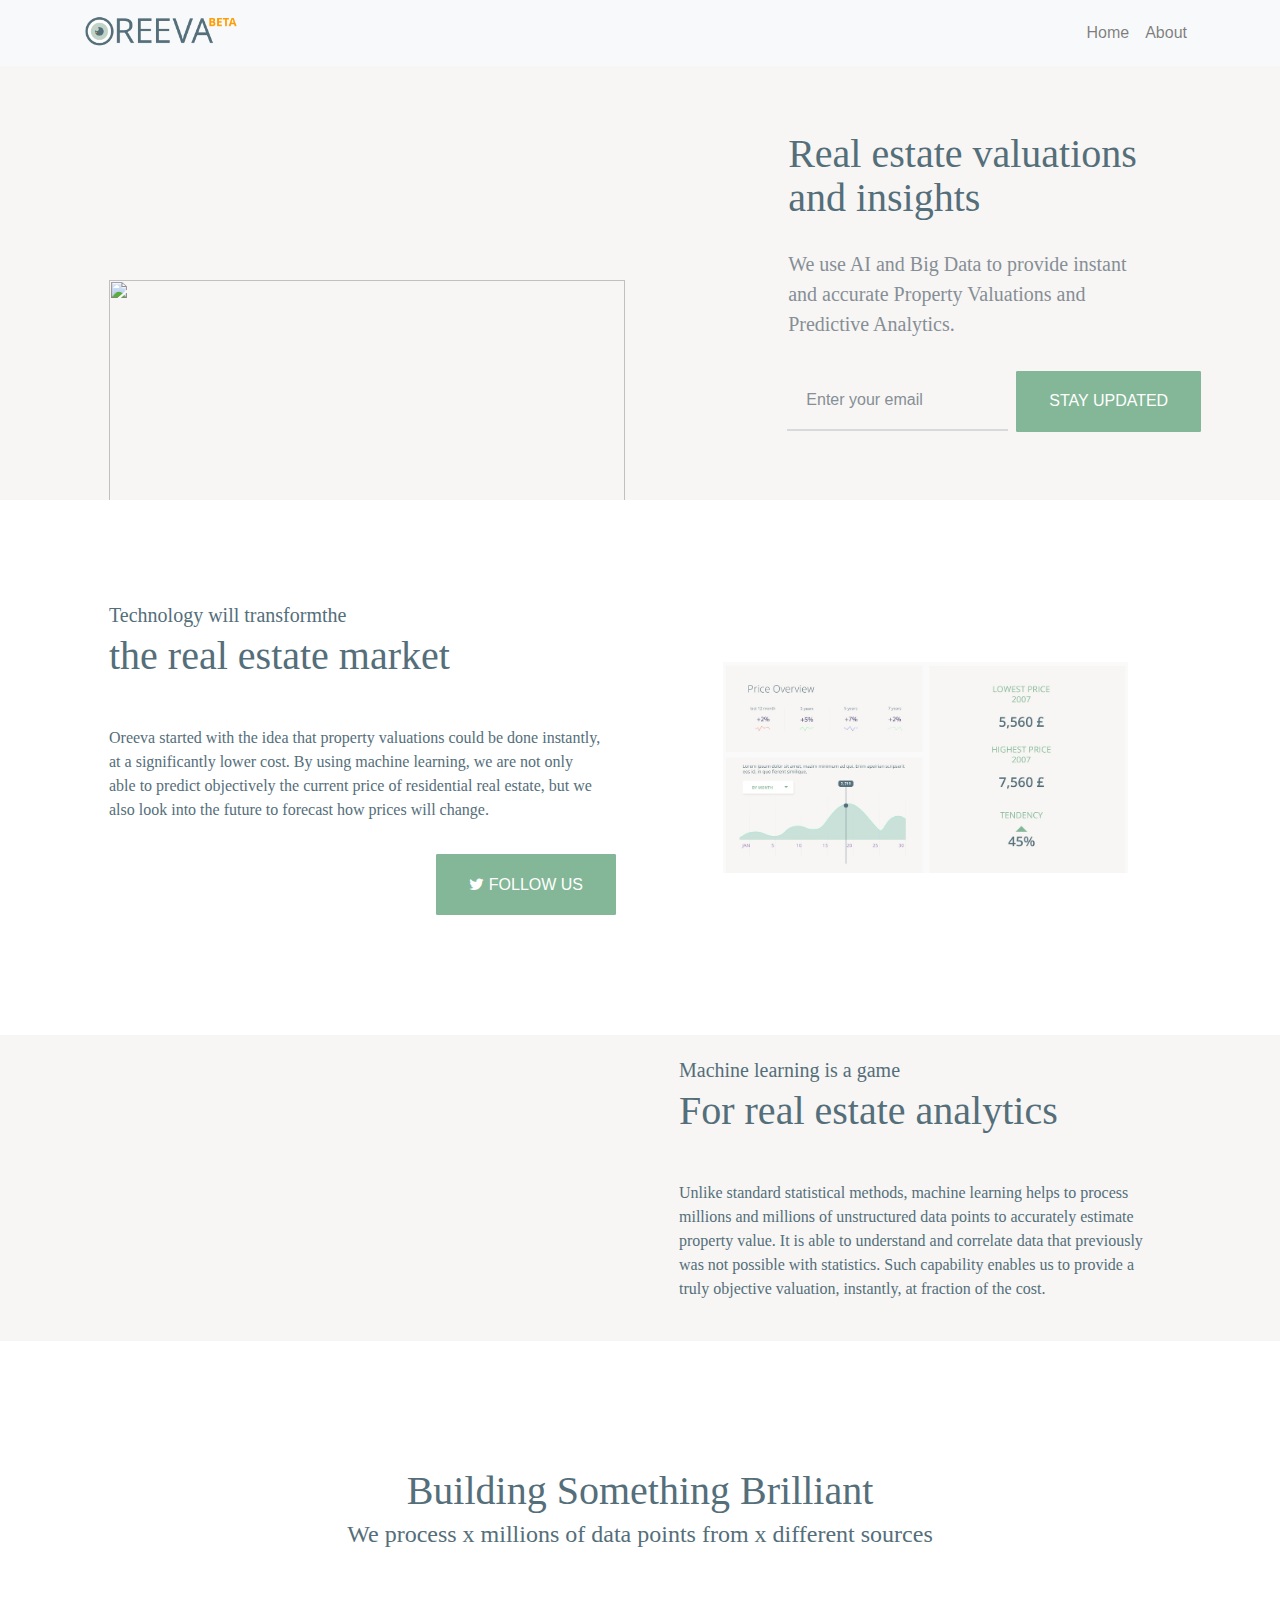
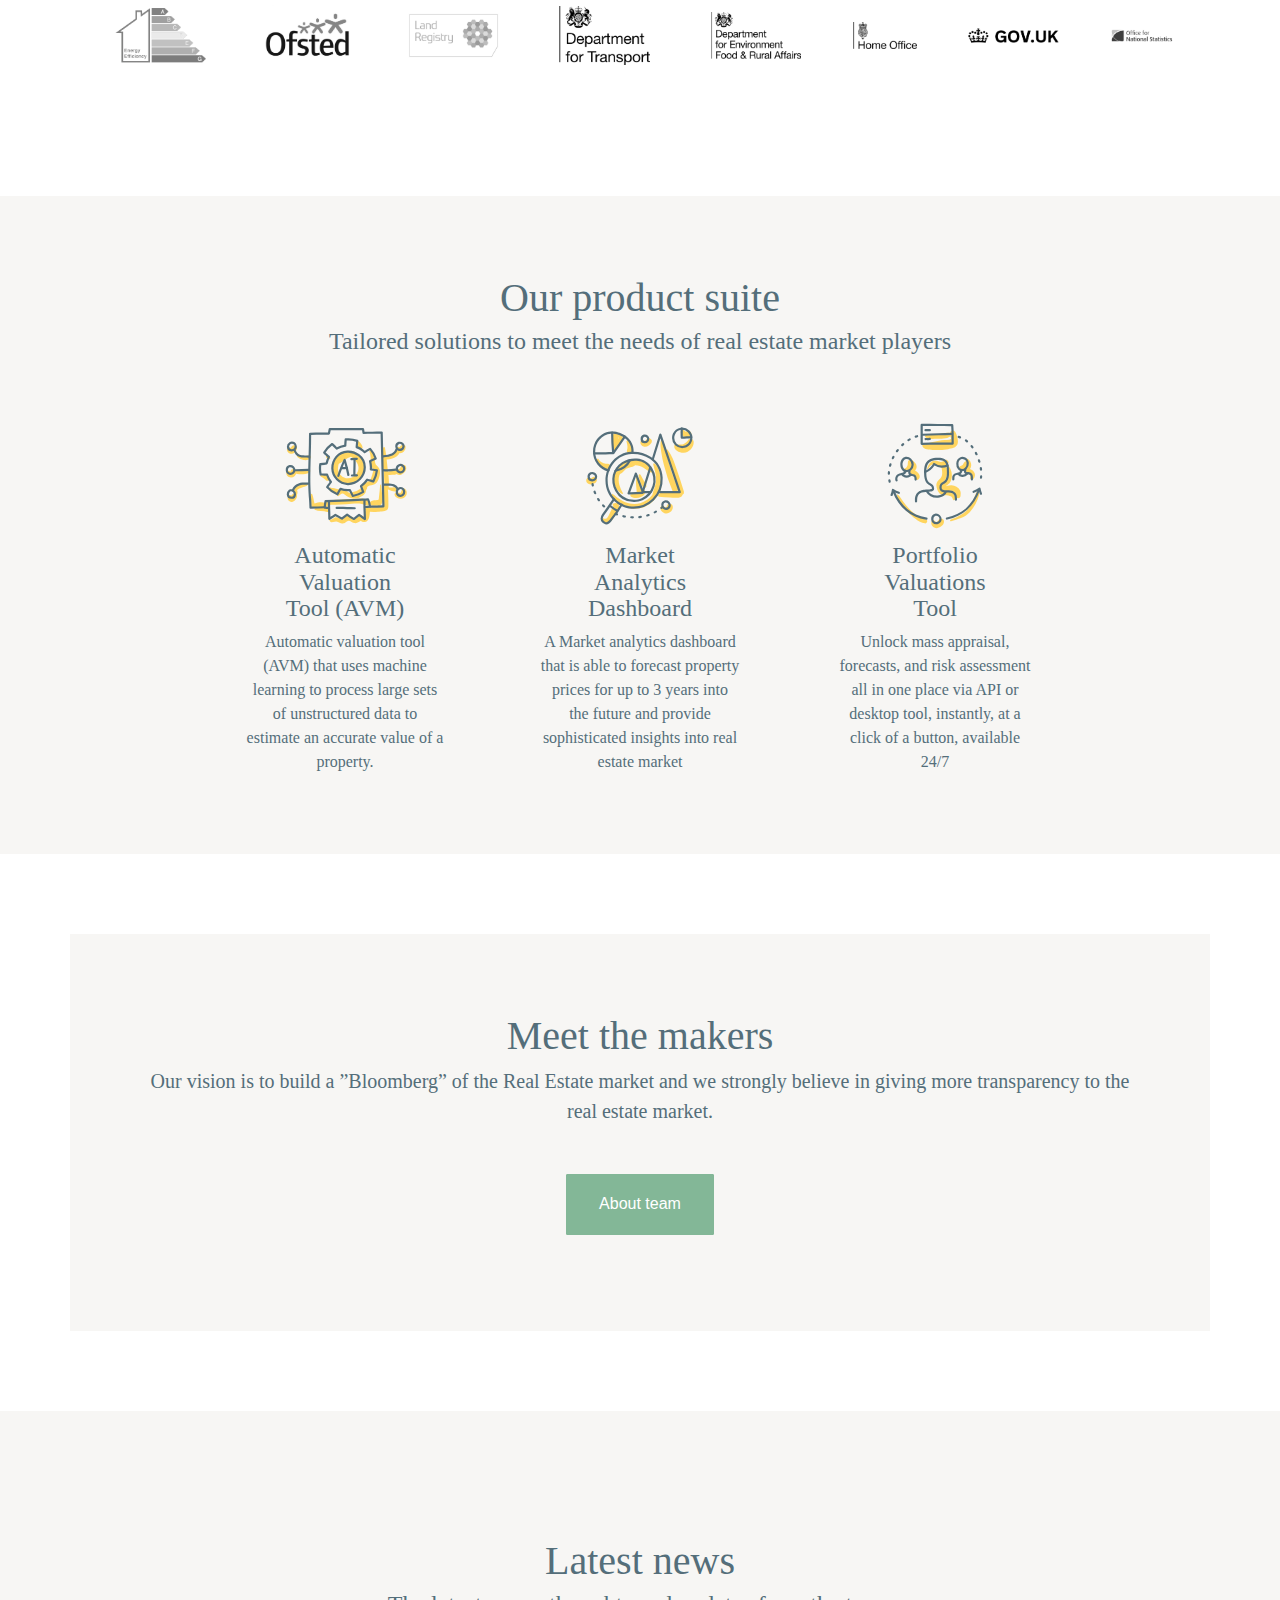
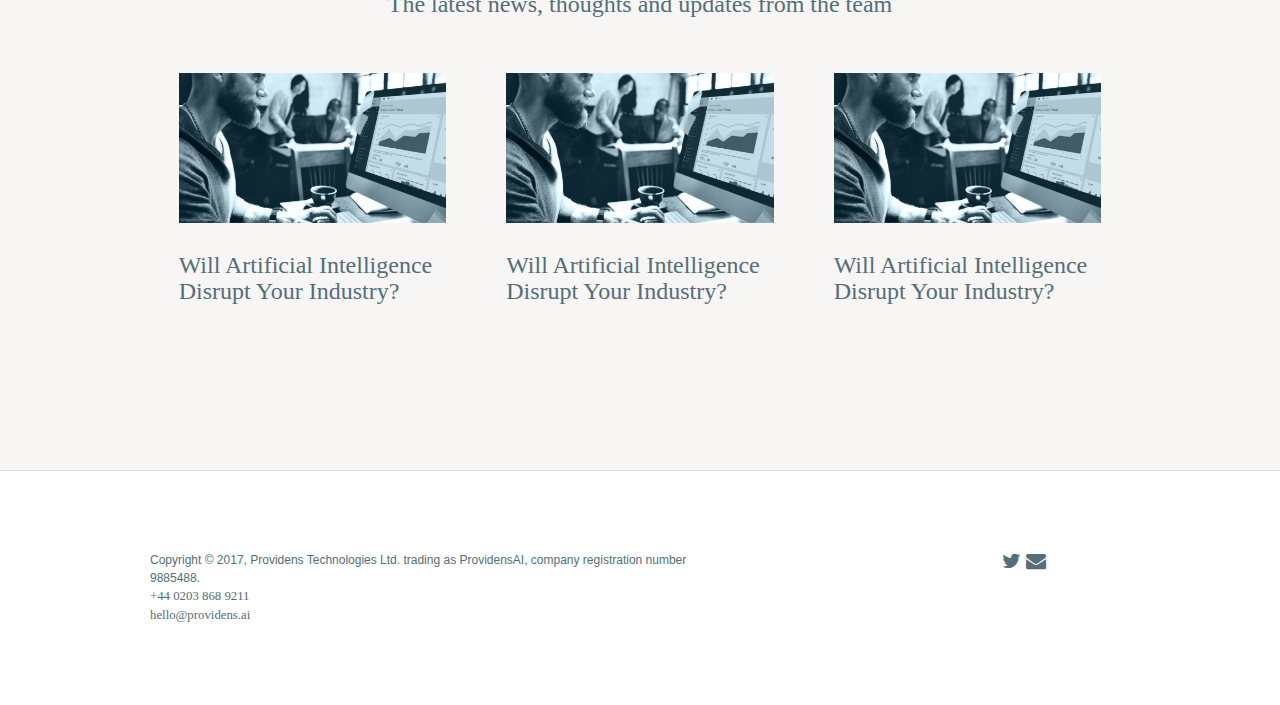
==== html/index.html @ 0089fd30 "Merge remote-tracking branch 'origin/master'" ====
<html>

<head>
    <link rel="stylesheet" type="text/css" href="../css/bootstrap-grid.min.css">
    <link rel="stylesheet" type="text/css" href="../css/bootstrap-beta.min.css">
    <link rel="stylesheet" type="text/css" href="../css/font-awesome.min.css">
    <link rel="stylesheet" type="text/css" href="../css/custom.css">
    <meta name="viewport" content="width=device-width, initial-scale=1">
    <!-- BugHerd -->
    <script type=‘text/javascript’>
        (function (d, t) {
 var bh = d.createElement(t), s = d.getElementsByTagName(t)[0];
 bh.type = ‘text/javascript’;
 bh.src = ’https://www.bugherd.com/sidebarv2.js?apikey=jisegynaoqxeapyedex9kg';
 s.parentNode.insertBefore(bh, s);
 })(document, ‘script’);
    </script>
</head>

<body>
    <nav class="navbar navbar-expand-lg navbar-light bg-light fixed-top">
        <div class="container">
            <a class="navbar-brand" href="#">
        <img src="../images/logo_color_beta.png" class="logo" />
    </a>
            <button class="navbar-toggler" type="button" data-toggle="collapse" data-target="#navbarTogglerDemo01" aria-controls="navbarTogglerDemo01"
                aria-expanded="false" aria-label="Toggle navigation">
        <span class="navbar-toggler-icon"></span>
    </button>
            <div class="collapse navbar-collapse" id="navbarTogglerDemo01">
                <ul class="navbar-nav ml-auto">
                    <li class="nav-item">
                        <a class="nav-link" href="#">Home</a>
                    </li>
                    <li class="navbar-item">
                        <a class="nav-link" href="#">About</a>
                    </li>
                </ul>
            </div>
        </div>
    </nav>
    <!--page 1-->
    <div class="row pt-5" style="background-color: #f7f6f4">
        <div class="col-md-5 col-lg-5 offset-lg-1 col-sm-12">
            <img src="../images/main.png" class="w-100 mt-lg-10 mb-lg-10" />
        </div>
        <div class="col-md-6 offset-right-lg-1 offset-lg-1 col-lg-4 col-sm-12 d-flex">
            <div class="main-content p-4 text-color m-auto">
                <div class="header">
                    <h1 class="mt-xs-3 open-sans-light">
                        Real estate valuations and insights
                    </h1>
                </div>
                <div class="subheader">
                    <footer class="text-muted mt-md-4">
                        <p class="lead open-sans-light">We use AI and Big Data to provide instant and accurate Property Valuations and Predictive Analytics.
                        </p>
                    </footer>
                </div>
                <div class="form">
                    <form>
                        <div class="form-row email-form">
                            <div class="input-block ml-1">
                                <input class="form-control input-lg custom-input" type="text" placeholder="Enter your email" />
                            </div>
                            <div class="button-block ml-1">
                                <button type="submit" class="btn btn-primary btn-lg update-button">STAY UPDATED</button>
                            </div>
                        </div>
                    </form>
                </div>
            </div>
        </div>
    </div>
    <!--page 2-->
    <div class="container" style="background-color: white">
        <div class="row">
            <div class="col-md-5 col-lg-6 col-sm-12 order-sm-2 order-md-1 order-xs-2 m-auto pt-5 pb-5">
                <div class="main-content p-4 text-color">
                    <h5 class="open-sans-light">
                        Technology will transformthe
                    </h5>
                    <h1 class="mb-5 open-sans-light">
                        the real estate market
                    </h1>
                    <p class="font-size-16 open-sans-light lead">
                        Oreeva started with the idea that property valuations could be done instantly, at a significantly lower cost. By using machine
                        learning, we are not only able to predict objectively the current price of residential real estate,
                        but we also look into the future to forecast how prices will change.
                    </p>
                    <div class="form">
                        <form>
                            <div class="form-row email-form justify-content-end">
                                <div class="button-block ml-1 w-33">
                                    <button type="submit" class="btn btn-primary btn-lg update-button">
                                        <i class="fa fa-twitter"></i>
                                        FOLLOW US</button>
                                </div>
                            </div>
                        </form>
                    </div>
                </div>
            </div>
            <div class="col-md-4 col-lg-6 col-sm-12 col-xs-12 d-flex justify-content-center order-sm-1 order-md-2 order-xs-1">
                <div class="sub-image-1 w-75" </div>
                </div>
            </div>
        </div>
    </div>
    <!--page 3-->
    <div class="row" style="background-color: #f7f6f4">
        <div class="col-md-4 col-lg-4 offset-lg-1 col-sm-12 h-100 d-flex">
            <div class="sub-image-2 h-75 w-75 m-auto"></div>
        </div>
        <div class="col-md-6 col-lg-5 offset-lg-right-1 offset-lg-1 col-sm-12 m-auto">
            <div class="main-content p-4 text-color">
                <h5 class="open-sans-light">
                    Machine learning is a game
                </h5>
                <h1 class="mb-5 open-sans-light">
                    For real estate analytics
                </h1>
                <p class="font-size-16 open-sans-light lead">
                    Unlike standard statistical methods, machine learning helps to process millions and millions of unstructured data points
                    to accurately estimate property value. It is able to understand and correlate data that previously was
                    not possible with statistics. Such capability enables us to provide a truly objective valuation, instantly,
                    at fraction of the cost.
                </p>
            </div>
        </div>
    </div>
    <!--page 4-->
    <div class="container">
        <div class="row pt-5 pb-5" style="background-color: white">
            <div class="col-md-12 col-lg-12 col-sm-12">
                <div class="row mt-5">
                    <div class="com-lg-12 col-md-12 text-center text-color">
                        <h1 class="open-sans-light fw-600">
                            Building Something Brilliant
                        </h1>
                        <h4 class="open-sans-light">
                            We process x millions of data points from x different sources
                        </h4>
                    </div>
                </div>

                <div class="row">
                    <div class="com-lg-12 col-md-12">
                        <div class="logo-area justify-content-center">
                            <div class="logo">
                                <img src="../images/energy_certificates_gray.png" />
                            </div>
                            <div class="logo">
                                <img src="../images/ofsted-logo_gray.png" />
                            </div>
                            <div class="logo">
                                <img src="../images/land-registry_gray.png" />
                            </div>
                            <div class="logo">
                                <img src="../images/department_for_transport_gray.png" />
                            </div>
                            <div class="logo">
                                <img src="../images/department_for_environment_food_and_rural_affairs_logo_gray.png" />
                            </div>
                            <div class="logo">
                                <img src="../images/home_office_gray.png" />
                            </div>
                            <div class="logo">
                                <img src="../images/gov.uk_logo_gray.png" />
                            </div>
                            <div class="logo">
                                <img src="../images/ons-logo_gray.png" />
                            </div>
                        </div>
                    </div>
                </div>
            </div>
        </div>
    </div>
    <!--page 5-->
    <div class="row text-color" style="background-color: #f7f6f4">
        <div class="col-md-12 col-lg-12 col-sm-12 m-auto p-5">
            <div class="row">
                <div class="com-lg-12 col-md-12 text-center">
                    <h1 class="open-sans-light fw-600">
                        Our product suite
                    </h1>
                    <h4 class="open-sans-light">
                        Tailored solutions to meet the needs of real estate market players
                    </h4>
                </div>
            </div>
            <div class="row mt-5">
                <div class="com-lg-12 col-md-12">
                    <div class="row logo-area justify-content-center">
                        <div class="col-md-3 col-lg-3 col-sm-4 col-xs-4 block open-sans-light">
                            <img src="../images/ic_AVM.svg" />
                            <div class="text">
                                <h4 class="fw-600 title">Automatic
                                    <br> Valuation
                                    <br> Tool (AVM) </h4>
                                <div class="paragraph">
                                    Automatic valuation tool (AVM) that uses machine learning to process large sets of unstructured data to estimate an accurate
                                    value of a property.
                                </div>
                            </div>
                        </div>
                        <div class="col-md-3 col-lg-3 col-sm-4 col-xs-4 block open-sans-light">
                            <img src="../images/ic_dashboard.svg" />
                            <div class="text">
                                <h4 class="fw-600 title">Market
                                    <br> Analytics
                                    <br> Dashboard </h4>
                                <div class="paragraph">
                                    A Market analytics dashboard that is able to forecast property prices for up to 3 years into the future and provide sophisticated
                                    insights into real estate market
                                </div>
                            </div>
                        </div>
                        <div class="col-md-3 col-lg-3 col-sm-4 col-xs-4 block open-sans-light">
                            <img src="../images/ic_valuations_tool.svg" />
                            <div class="text">
                                <h4 class="fw-600 title">Portfolio
                                    <br> Valuations
                                    <br> Tool
                                </h4>
                                <div class="paragraph">
                                    Unlock mass appraisal, forecasts, and risk assessment all in one place via API or desktop tool, instantly, at a click of
                                    a button, available 24/7
                                </div>
                            </div>
                        </div>
                    </div>
                </div>
            </div>
        </div>
    </div>
    <!--page 6-->
    <div class="container">
        <div class="row text-color mt-md-7 mt-sm-3 mb-md-7 mb-sm-3 mb-xs-3 mt-xs-3">
            <div class="col-md-12 col-lg-12 col-sm-12 m-auto p-5" style="background-color: #f7f6f4">
                <div class="row">
                    <div class="com-lg-12 col-md-12 text-center">
                        <h1 class="open-sans-light fw-600">
                            Meet the makers
                        </h1>
                        <p class="open-sans-light font-size-20">
                            Our vision is to build a ”Bloomberg” of the Real Estate market and we strongly believe in giving more transparency to the
                            real estate market.
                        </p>
                    </div>
                    <div class="form w-100 d-flex justify-content-center">
                        <form>
                            <div class="form-row email-form">
                                <div class="button-block ml-1 w-33">
                                    <button type="submit" class="btn btn-primary btn-lg update-button">
                                        About team</button>
                                </div>
                            </div>
                        </form>
                    </div>
                </div>
            </div>
        </div>
    </div>
    <!-- page 7 -->
    <div class="row text-color border-bottom" style="background-color: #f7f6f4">
        <div class="col-md-12 col-lg-12 col-sm-12 m-auto pb-8 pt-8">
            <div class="row">
                <div class="com-lg-12 col-md-12 text-center">
                    <h1 class="open-sans-light fw-600">
                        Latest news
                    </h1>
                    <h4 class="open-sans-light">
                        The latest news, thoughts and updates from the team
                    </h4>
                </div>
            </div>
            <div class="row mt-5">
                <div class="com-lg-12 col-md-12">
                    <div class="row logo-area justify-content-center">
                        <div class="col-md-3 col-lg-3 col-sm-7 block blog open-sans-light">
                            <div class="image" style="background-image: url('../images/blog.png')"></div>
                            <div class="text mt-4 mb-4">
                                <h4>Will Artificial Intelligence Disrupt Your Industry? </h4>
                            </div>
                        </div>
                        <div class="col-md-3 col-lg-3 col-sm-7 block blog open-sans-light">
                            <div class="image" style="background-image: url('../images/blog.png')"></div>
                            <div class="text mt-4 mb-4">
                                <h4>Will Artificial Intelligence Disrupt Your Industry? </h4>
                            </div>
                        </div>
                        <div class="col-md-3 col-lg-3 col-sm-7 block blog open-sans-light">
                            <div class="image" style="background-image: url('../images/blog.png')"></div>
                            <div class="text mt-4 mb-4">
                                <h4>Will Artificial Intelligence Disrupt Your Industry? </h4>
                            </div>
                        </div>
                    </div>
                </div>
            </div>
        </div>
    </div>
    <!-- page 8 -->
    <div class="container p-5">
        <div class="row text-color">
            <div class="col-md-7 col-lg-7 col-sm-12">
                <p class="font-size-12 mb-0">
                    Copyright © 2017, Providens Technologies Ltd. trading as ProvidensAI, company registration number 9885488.
                </p>
                <small class="open-sans-bold">+44 0203 868 9211</small> <br>
                <small class="open-sans-bold">hello@providens.ai</small> <br>
            </div>
            <div class="col-md-4 col-lg-4 col-sm-12 text-right text-center-sm">
                <i class="fa fa-twitter contact-icon font-size-20"></i>
                <i class="fa fa-envelope contact-icon font-size-20"></i>
            </div>
        </div>
    </div>
</body>

</html>
---- css/custom.css ----
@font-face {
    font-family: OpenSansRegular;
    src: url(../fonts/OpenSans-Regular.ttf); 
}

@font-face {
    font-family: OpenSansLight;
    src: url(../fonts/OpenSans-Light.ttf); 
}

@font-face {
    font-family: OpenSansBold;
    src: url(../fonts/OpenSans-Bold.ttf); 
}

@font-face {
    font-family: OpenSansSemiBold;
    src: url(../fonts/OpenSans-Semibold.ttf); 
}

@font-face {
    font-family: Cabin-Regular;
    src: url(../fonts/cabin/Cabin-Regular.otf); 
}

.open-sans-light {
    font-family: OpenSansLight;
}


.open-sans-bold {
        font-family: OpenSansSemiBold;
    }
.nav-container {
    margin-right: auto;
    margin-left: auto;
    padding-right: 15px;
    padding-left: 15px;
    width: 75%;
}
.navbar-brand {
    font-family: Cabin-Regular;
}

@media screen and (max-width: 650px) {
    .main-content h1 {
        font-size: 3em !important;
    }

    form {
        margin-top: none !important;
    }

     .email-form input {
        margin-top: none;
    }

    .email-form button {
        width: 100%;
    }
}

@media screen and (max-width: 350px) {
    .main-content h1 {
        font-size: 2em !important;
    }

    .main-content footer p {
        font-size: 1em !important;
    }
}


@media screen and (max-width: 1500px) {
    form {
        margin-top: 2em !important;
    }
}

form {
    margin-top: 4em;
}

.main-content h1, .main-content footer p{
    transition: all 1s;
}
.logo {
    max-height: 40px;
}
@media screen and (max-width: 1200px) {
    .update-button {
        padding: 1em 1.5em !important;
    }
}
@media screen and  (max-width: 1100px) {
    .update-button {
        padding: 1em 1em !important;
    }
}
@media screen and  (max-width: 1000px) {
    .update-button {
        padding: 1em 1em !important;
    }
}
@media screen and (max-width: 900px) {
    .input-block, .button-block {
        width: 100% !important;
    }
    .button-block button { 
        width: 100% !important;
        margin-top: 1em;
    }
    .logo-area .text .title {
      font-size: 1.2em !important;
    }
    .logo-area .text .paragraph {
      font-size: 0.8em !important;
    }
}
@media screen and (max-width: 760px) {
    .main-image {
        background-image: url("../images/main-mobile.png") !important;
        background-position: bottom !important;
        background-size: cover !important;
        height: 25% !important;
    }
    .logo-area .text .title {
      font-size: 1em !important;
    }
    .logo-area .text .paragraph {
      font-size: 0.6em !important;
    }
    .sub-image-1 {
      height: 40% !important;
    }
    .text-center-sm {
        text-align: center !important;
    }
}
.input-block {
    width: 60%;
    transition: all 0.7s;
}
.button-block {
    width: 20%;
    transition: all 0.7s;
}
.email-form {
    align-content: space-between;
}

.btn-light {
    border: solid 1px rgba(128, 128, 128, 0.377);
}

.card {
    height: 60px;
    width: 60px;
    background-color: gray;
}

.h-15 {
    height: 15% !important;
}
.w-75 {
  width: 75% !important;
}

.h-85 {
    height: 85% !important;
}

.w-33 {
    width: 33%;
}
.w-60 {
    width: 60% !important;
}
.w-90 {
    width: 90% !important;
}
.font-size-12 {
    font-size: 12px;
}
.font-size-16 {
    font-size: 16px;
}
.font-size-20 {
    font-size: 20px;
}

.main-image {
    background-image: url("../images/main.png");
    background-size: contain;
    background-repeat: no-repeat;
    background-position: center;
    transition: all 0.7s;
    opacity: 0.7;
}

.btn {
    border-radius: 1px;
}
.btn-lg {
    padding: 1.1rem 2rem !important;
    font-size: 1rem;
}
.btn-light:hover {
    background-color: #ff9c00;
    border-color: #ff9c00;
}
.btn-primary {
    background-color: #83b797 !important;
    border-color: #83b797 !important;
}

.btn-primary:hover {
    background-color: #a2ccb2 !important;
    border-color: #a2ccb2 !important;
    box-shadow: none;
}

.btn-primary:focus {
    box-shadow: none;
}
.area {
    width: 100px;
    height: 100px;
    margin: 0.5em;
}
.stat-block .value {
    font-size: 3em;
    color: #83b797;
}
.stat-block .year {
    font-size: 15px;
    color: #546e7a;
}
.chart-area {
    height: 300px;
    width: 200%;
    background-color: gray;
}
.logo-area {
    display: flex;
}
.logo-area .logo {
    text-align: center;
    min-height: 160px;
    display: flex;
}
.logo-area .logo img{
    max-width: 60%;
    margin: auto;
}
.logo-area .blog img{
    max-width: 90% !important;
    margin: auto;
}
.logo-area .blog .text {
    width: 90% !important;
    text-align: left;
}
.logo-area .blog .text:hover {
  cursor: pointer;
}
.logo-area .blog .image {
  height: 150px;
  width: 90%;
  background-size: cover;
  background-repeat: no-repeat;
  background-color: #546e7a;
  background-blend-mode: luminosity;
  transition: background-color 0.6s;
}

.logo-area .blog .image:hover {
  background-color: transparent;
  cursor: pointer;
}
.logo-area .block {
    text-align: center;
    display: flex;
    flex-direction: column;
    align-items: center;
}
.logo-area .block img{
    max-width: 50%;
}
.logo-area .block .text{
    width: 75%;
}
.text-color {
    color: #546e7a;
}
.custom-input {
    border: none;
    background: transparent;
    border-bottom: solid 2px rgba(84, 110, 122, 0.2);
    border-radius: 0;
    transition:  border-bottom 0.5s;
}
.custom-input:active, .custom-input:focus {
    border: none;
    background: transparent !important;
    border-bottom: solid 2px rgba(84, 110, 122, 0.5);
    border-radius: 0;
}
.green-color {
    color: #83b797;
}

@media screen and (max-width: 1150px) {
    .stat-overview-area {
            width: 100% !important;
    }
}
.form-control.input-lg {
    padding: 1.2rem;
    height: auto;
    font-size: 1rem;
}

.pb-5 {
  padding-bottom: 5rem !important;
}
.pt-5 {
  padding-top: 5rem !important;
}
.pb-8 {
  padding-bottom: 8rem !important;
}
.pt-8 {
  padding-top: 8rem !important;
}


.m-0 {
  margin: 0 !important;
}

.mt-0 {
  margin-top: 0 !important;
}

.mr-0 {
  margin-left: 0 !important;
}

.mb-0 {
  margin-bottom: 0 !important;
}

.ml-0 {
  margin-right: 0 !important;
}

.mx-0 {
  margin-right: 0 !important;
  margin-left: 0 !important;
}

.my-0 {
  margin-top: 0 !important;
  margin-bottom: 0 !important;
}

.m-1 {
  margin: 0.25rem !important;
}

.mt-1 {
  margin-top: 0.25rem !important;
}

.mr-1 {
  margin-left: 0.25rem !important;
}

.mb-1 {
  margin-bottom: 0.25rem !important;
}

.ml-1 {
  margin-right: 0.25rem !important;
}

.mx-1 {
  margin-right: 0.25rem !important;
  margin-left: 0.25rem !important;
}

.my-1 {
  margin-top: 0.25rem !important;
  margin-bottom: 0.25rem !important;
}

.m-2 {
  margin: 0.5rem !important;
}

.mt-2 {
  margin-top: 0.5rem !important;
}

.mr-2 {
  margin-left: 0.5rem !important;
}

.mb-2 {
  margin-bottom: 0.5rem !important;
}

.ml-2 {
  margin-right: 0.5rem !important;
}

.mx-2 {
  margin-right: 0.5rem !important;
  margin-left: 0.5rem !important;
}

.my-2 {
  margin-top: 0.5rem !important;
  margin-bottom: 0.5rem !important;
}

.m-3 {
  margin: 1rem !important;
}

.mt-3 {
  margin-top: 1rem !important;
}

.mr-3 {
  margin-left: 1rem !important;
}

.mb-3 {
  margin-bottom: 1rem !important;
}

.ml-3 {
  margin-right: 1rem !important;
}

.mx-3 {
  margin-right: 1rem !important;
  margin-left: 1rem !important;
}

.my-3 {
  margin-top: 1rem !important;
  margin-bottom: 1rem !important;
}

.m-4 {
  margin: 1.8rem !important;
}

.mt-4 {
  margin-top: 1.8rem !important;
}

.mr-4 {
  margin-left: 1.8rem !important;
}

.mb-4 {
  margin-bottom: 1.8rem !important;
}

.ml-4 {
  margin-right: 1.8rem !important;
}

.mx-4 {
  margin-right: 1.8rem !important;
  margin-left: 1.8rem !important;
}

.my-4 {
  margin-top: 1.8rem !important;
  margin-bottom: 1.8rem !important;
}

.m-5 {
  margin: 3rem !important;
}

.mt-5 {
  margin-top: 3rem !important;
}

.mr-5 {
  margin-left: 3rem !important;
}

.mb-5 {
  margin-bottom: 3rem !important;
}

.ml-5 {
  margin-right: 3rem !important;
}

.mx-5 {
  margin-right: 3rem !important;
  margin-left: 3rem !important;
}

.my-5 {
  margin-top: 3rem !important;
  margin-bottom: 3rem !important;
}

.m-6 {
  margin: 4rem !important;
}

.mt-6 {
  margin-top: 4rem !important;
}

.mr-6 {
  margin-left: 4rem !important;
}

.mb-6 {
  margin-bottom: 4rem !important;
}

.ml-6 {
  margin-right: 4rem !important;
}

.mx-6 {
  margin-right: 4rem !important;
  margin-left: 4rem !important;
}

.my-6 {
  margin-top: 4rem !important;
  margin-bottom: 4rem !important;
}

.m-7 {
  margin: 5rem !important;
}

.mt-7 {
  margin-top: 5rem !important;
}

.mr-7 {
  margin-left: 5rem !important;
}

.mb-7 {
  margin-bottom: 5rem !important;
}

.ml-7 {
  margin-right: 5rem !important;
}

.mx-7 {
  margin-right: 5rem !important;
  margin-left: 5rem !important;
}

.my-7 {
  margin-top: 5rem !important;
  margin-bottom: 5rem !important;
}

.m-8 {
  margin: 7.5rem !important;
}

.mt-8 {
  margin-top: 7.5rem !important;
}

.mr-8 {
  margin-left: 7.5rem !important;
}

.mb-8 {
  margin-bottom: 7.5rem !important;
}

.ml-8 {
  margin-right: 7.5rem !important;
}

.mx-8 {
  margin-right: 7.5rem !important;
  margin-left: 7.5rem !important;
}

.my-8 {
  margin-top: 7.5rem !important;
  margin-bottom: 7.5rem !important;
}

.m-9 {
  margin: 10rem !important;
}

.mt-9 {
  margin-top: 10rem !important;
}

.mr-9 {
  margin-left: 10rem !important;
}

.mb-9 {
  margin-bottom: 10rem !important;
}

.ml-9 {
  margin-right: 10rem !important;
}

.mx-9 {
  margin-right: 10rem !important;
  margin-left: 10rem !important;
}

.my-9 {
  margin-top: 10rem !important;
  margin-bottom: 10rem !important;
}

.m-10 {
  margin: 12.5rem !important;
}

.mt-10 {
  margin-top: 12.5rem !important;
}

.mr-10 {
  margin-left: 12.5rem !important;
}

.mb-10 {
  margin-bottom: 12.5rem !important;
}

.ml-10 {
  margin-right: 12.5rem !important;
}

.mx-10 {
  margin-right: 12.5rem !important;
  margin-left: 12.5rem !important;
}

.my-10 {
  margin-top: 12.5rem !important;
  margin-bottom: 12.5rem !important;
}

.m-11 {
  margin: 15rem !important;
}

.mt-11 {
  margin-top: 15rem !important;
}

.mr-11 {
  margin-left: 15rem !important;
}

.mb-11 {
  margin-bottom: 15rem !important;
}

.ml-11 {
  margin-right: 15rem !important;
}

.mx-11 {
  margin-right: 15rem !important;
  margin-left: 15rem !important;
}

.my-11 {
  margin-top: 15rem !important;
  margin-bottom: 15rem !important;
}
@media (max-width: 35.99em) {
  .m-xs-0 {
    margin: 0 !important;
  }
  .mt-xs-0 {
    margin-top: 0 !important;
  }
  .mr-xs-0 {
    margin-left: 0 !important;
  }
  .mb-xs-0 {
    margin-bottom: 0 !important;
  }
  .ml-xs-0 {
    margin-right: 0 !important;
  }
  .mx-xs-0 {
    margin-right: 0 !important;
    margin-left: 0 !important;
  }
  .my-xs-0 {
    margin-top: 0 !important;
    margin-bottom: 0 !important;
  }
  .m-xs-1 {
    margin: 0.25rem !important;
  }
  .mt-xs-1 {
    margin-top: 0.25rem !important;
  }
  .mr-xs-1 {
    margin-left: 0.25rem !important;
  }
  .mb-xs-1 {
    margin-bottom: 0.25rem !important;
  }
  .ml-xs-1 {
    margin-right: 0.25rem !important;
  }
  .mx-xs-1 {
    margin-right: 0.25rem !important;
    margin-left: 0.25rem !important;
  }
  .my-xs-1 {
    margin-top: 0.25rem !important;
    margin-bottom: 0.25rem !important;
  }
  .m-xs-2 {
    margin: 0.5rem !important;
  }
  .mt-xs-2 {
    margin-top: 0.5rem !important;
  }
  .mr-xs-2 {
    margin-left: 0.5rem !important;
  }
  .mb-xs-2 {
    margin-bottom: 0.5rem !important;
  }
  .ml-xs-2 {
    margin-right: 0.5rem !important;
  }
  .mx-xs-2 {
    margin-right: 0.5rem !important;
    margin-left: 0.5rem !important;
  }
  .my-xs-2 {
    margin-top: 0.5rem !important;
    margin-bottom: 0.5rem !important;
  }
  .m-xs-3 {
    margin: 1rem !important;
  }
  .mt-xs-3 {
    margin-top: 1rem !important;
  }
  .mr-xs-3 {
    margin-left: 1rem !important;
  }
  .mb-xs-3 {
    margin-bottom: 1rem !important;
  }
  .ml-xs-3 {
    margin-right: 1rem !important;
  }
  .mx-xs-3 {
    margin-right: 1rem !important;
    margin-left: 1rem !important;
  }
  .my-xs-3 {
    margin-top: 1rem !important;
    margin-bottom: 1rem !important;
  }
  .m-xs-4 {
    margin: 1.8rem !important;
  }
  .mt-xs-4 {
    margin-top: 1.8rem !important;
  }
  .mr-xs-4 {
    margin-left: 1.8rem !important;
  }
  .mb-xs-4 {
    margin-bottom: 1.8rem !important;
  }
  .ml-xs-4 {
    margin-right: 1.8rem !important;
  }
  .mx-xs-4 {
    margin-right: 1.8rem !important;
    margin-left: 1.8rem !important;
  }
  .my-xs-4 {
    margin-top: 1.8rem !important;
    margin-bottom: 1.8rem !important;
  }
  .m-xs-5 {
    margin: 3rem !important;
  }
  .mt-xs-5 {
    margin-top: 3rem !important;
  }
  .mr-xs-5 {
    margin-left: 3rem !important;
  }
  .mb-xs-5 {
    margin-bottom: 3rem !important;
  }
  .ml-xs-5 {
    margin-right: 3rem !important;
  }
  .mx-xs-5 {
    margin-right: 3rem !important;
    margin-left: 3rem !important;
  }
  .my-xs-5 {
    margin-top: 3rem !important;
    margin-bottom: 3rem !important;
  }
  .m-xs-6 {
    margin: 4rem !important;
  }
  .mt-xs-6 {
    margin-top: 4rem !important;
  }
  .mr-xs-6 {
    margin-left: 4rem !important;
  }
  .mb-xs-6 {
    margin-bottom: 4rem !important;
  }
  .ml-xs-6 {
    margin-right: 4rem !important;
  }
  .mx-xs-6 {
    margin-right: 4rem !important;
    margin-left: 4rem !important;
  }
  .my-xs-6 {
    margin-top: 4rem !important;
    margin-bottom: 4rem !important;
  }
  .m-xs-7 {
    margin: 5rem !important;
  }
  .mt-xs-7 {
    margin-top: 5rem !important;
  }
  .mr-xs-7 {
    margin-left: 5rem !important;
  }
  .mb-xs-7 {
    margin-bottom: 5rem !important;
  }
  .ml-xs-7 {
    margin-right: 5rem !important;
  }
  .mx-xs-7 {
    margin-right: 5rem !important;
    margin-left: 5rem !important;
  }
  .my-xs-7 {
    margin-top: 5rem !important;
    margin-bottom: 5rem !important;
  }
  .m-xs-8 {
    margin: 7.5rem !important;
  }
  .mt-xs-8 {
    margin-top: 7.5rem !important;
  }
  .mr-xs-8 {
    margin-left: 7.5rem !important;
  }
  .mb-xs-8 {
    margin-bottom: 7.5rem !important;
  }
  .ml-xs-8 {
    margin-right: 7.5rem !important;
  }
  .mx-xs-8 {
    margin-right: 7.5rem !important;
    margin-left: 7.5rem !important;
  }
  .my-xs-8 {
    margin-top: 7.5rem !important;
    margin-bottom: 7.5rem !important;
  }
  .m-xs-9 {
    margin: 10rem !important;
  }
  .mt-xs-9 {
    margin-top: 10rem !important;
  }
  .mr-xs-9 {
    margin-left: 10rem !important;
  }
  .mb-xs-9 {
    margin-bottom: 10rem !important;
  }
  .ml-xs-9 {
    margin-right: 10rem !important;
  }
  .mx-xs-9 {
    margin-right: 10rem !important;
    margin-left: 10rem !important;
  }
  .my-xs-9 {
    margin-top: 10rem !important;
    margin-bottom: 10rem !important;
  }
  .m-xs-10 {
    margin: 12.5rem !important;
  }
  .mt-xs-10 {
    margin-top: 12.5rem !important;
  }
  .mr-xs-10 {
    margin-left: 12.5rem !important;
  }
  .mb-xs-10 {
    margin-bottom: 12.5rem !important;
  }
  .ml-xs-10 {
    margin-right: 12.5rem !important;
  }
  .mx-xs-10 {
    margin-right: 12.5rem !important;
    margin-left: 12.5rem !important;
  }
  .my-xs-10 {
    margin-top: 12.5rem !important;
    margin-bottom: 12.5rem !important;
  }
  .m-xs-11 {
    margin: 15rem !important;
  }
  .mt-xs-11 {
    margin-top: 15rem !important;
  }
  .mr-xs-11 {
    margin-left: 15rem !important;
  }
  .mb-xs-11 {
    margin-bottom: 15rem !important;
  }
  .ml-xs-11 {
    margin-right: 15rem !important;
  }
  .mx-xs-11 {
    margin-right: 15rem !important;
    margin-left: 15rem !important;
  }
  .my-xs-11 {
    margin-top: 15rem !important;
    margin-bottom: 15rem !important;
  }
}

@media (min-width: 36em) {
  .m-sm-0 {
    margin: 0 !important;
  }
  .mt-sm-0 {
    margin-top: 0 !important;
  }
  .mr-sm-0 {
    margin-left: 0 !important;
  }
  .mb-sm-0 {
    margin-bottom: 0 !important;
  }
  .ml-sm-0 {
    margin-right: 0 !important;
  }
  .mx-sm-0 {
    margin-right: 0 !important;
    margin-left: 0 !important;
  }
  .my-sm-0 {
    margin-top: 0 !important;
    margin-bottom: 0 !important;
  }
  .m-sm-1 {
    margin: 0.25rem !important;
  }
  .mt-sm-1 {
    margin-top: 0.25rem !important;
  }
  .mr-sm-1 {
    margin-left: 0.25rem !important;
  }
  .mb-sm-1 {
    margin-bottom: 0.25rem !important;
  }
  .ml-sm-1 {
    margin-right: 0.25rem !important;
  }
  .mx-sm-1 {
    margin-right: 0.25rem !important;
    margin-left: 0.25rem !important;
  }
  .my-sm-1 {
    margin-top: 0.25rem !important;
    margin-bottom: 0.25rem !important;
  }
  .m-sm-2 {
    margin: 0.5rem !important;
  }
  .mt-sm-2 {
    margin-top: 0.5rem !important;
  }
  .mr-sm-2 {
    margin-left: 0.5rem !important;
  }
  .mb-sm-2 {
    margin-bottom: 0.5rem !important;
  }
  .ml-sm-2 {
    margin-right: 0.5rem !important;
  }
  .mx-sm-2 {
    margin-right: 0.5rem !important;
    margin-left: 0.5rem !important;
  }
  .my-sm-2 {
    margin-top: 0.5rem !important;
    margin-bottom: 0.5rem !important;
  }
  .m-sm-3 {
    margin: 1rem !important;
  }
  .mt-sm-3 {
    margin-top: 1rem !important;
  }
  .mr-sm-3 {
    margin-left: 1rem !important;
  }
  .mb-sm-3 {
    margin-bottom: 1rem !important;
  }
  .ml-sm-3 {
    margin-right: 1rem !important;
  }
  .mx-sm-3 {
    margin-right: 1rem !important;
    margin-left: 1rem !important;
  }
  .my-sm-3 {
    margin-top: 1rem !important;
    margin-bottom: 1rem !important;
  }
  .m-sm-4 {
    margin: 1.8rem !important;
  }
  .mt-sm-4 {
    margin-top: 1.8rem !important;
  }
  .mr-sm-4 {
    margin-left: 1.8rem !important;
  }
  .mb-sm-4 {
    margin-bottom: 1.8rem !important;
  }
  .ml-sm-4 {
    margin-right: 1.8rem !important;
  }
  .mx-sm-4 {
    margin-right: 1.8rem !important;
    margin-left: 1.8rem !important;
  }
  .my-sm-4 {
    margin-top: 1.8rem !important;
    margin-bottom: 1.8rem !important;
  }
  .m-sm-5 {
    margin: 3rem !important;
  }
  .mt-sm-5 {
    margin-top: 3rem !important;
  }
  .mr-sm-5 {
    margin-left: 3rem !important;
  }
  .mb-sm-5 {
    margin-bottom: 3rem !important;
  }
  .ml-sm-5 {
    margin-right: 3rem !important;
  }
  .mx-sm-5 {
    margin-right: 3rem !important;
    margin-left: 3rem !important;
  }
  .my-sm-5 {
    margin-top: 3rem !important;
    margin-bottom: 3rem !important;
  }
  .m-sm-6 {
    margin: 4rem !important;
  }
  .mt-sm-6 {
    margin-top: 4rem !important;
  }
  .mr-sm-6 {
    margin-left: 4rem !important;
  }
  .mb-sm-6 {
    margin-bottom: 4rem !important;
  }
  .ml-sm-6 {
    margin-right: 4rem !important;
  }
  .mx-sm-6 {
    margin-right: 4rem !important;
    margin-left: 4rem !important;
  }
  .my-sm-6 {
    margin-top: 4rem !important;
    margin-bottom: 4rem !important;
  }
  .m-sm-7 {
    margin: 5rem !important;
  }
  .mt-sm-7 {
    margin-top: 5rem !important;
  }
  .mr-sm-7 {
    margin-left: 5rem !important;
  }
  .mb-sm-7 {
    margin-bottom: 5rem !important;
  }
  .ml-sm-7 {
    margin-right: 5rem !important;
  }
  .mx-sm-7 {
    margin-right: 5rem !important;
    margin-left: 5rem !important;
  }
  .my-sm-7 {
    margin-top: 5rem !important;
    margin-bottom: 5rem !important;
  }
  .m-sm-8 {
    margin: 7.5rem !important;
  }
  .mt-sm-8 {
    margin-top: 7.5rem !important;
  }
  .mr-sm-8 {
    margin-left: 7.5rem !important;
  }
  .mb-sm-8 {
    margin-bottom: 7.5rem !important;
  }
  .ml-sm-8 {
    margin-right: 7.5rem !important;
  }
  .mx-sm-8 {
    margin-right: 7.5rem !important;
    margin-left: 7.5rem !important;
  }
  .my-sm-8 {
    margin-top: 7.5rem !important;
    margin-bottom: 7.5rem !important;
  }
  .m-sm-9 {
    margin: 10rem !important;
  }
  .mt-sm-9 {
    margin-top: 10rem !important;
  }
  .mr-sm-9 {
    margin-left: 10rem !important;
  }
  .mb-sm-9 {
    margin-bottom: 10rem !important;
  }
  .ml-sm-9 {
    margin-right: 10rem !important;
  }
  .mx-sm-9 {
    margin-right: 10rem !important;
    margin-left: 10rem !important;
  }
  .my-sm-9 {
    margin-top: 10rem !important;
    margin-bottom: 10rem !important;
  }
  .m-sm-10 {
    margin: 12.5rem !important;
  }
  .mt-sm-10 {
    margin-top: 12.5rem !important;
  }
  .mr-sm-10 {
    margin-left: 12.5rem !important;
  }
  .mb-sm-10 {
    margin-bottom: 12.5rem !important;
  }
  .ml-sm-10 {
    margin-right: 12.5rem !important;
  }
  .mx-sm-10 {
    margin-right: 12.5rem !important;
    margin-left: 12.5rem !important;
  }
  .my-sm-10 {
    margin-top: 12.5rem !important;
    margin-bottom: 12.5rem !important;
  }
  .m-sm-11 {
    margin: 15rem !important;
  }
  .mt-sm-11 {
    margin-top: 15rem !important;
  }
  .mr-sm-11 {
    margin-left: 15rem !important;
  }
  .mb-sm-11 {
    margin-bottom: 15rem !important;
  }
  .ml-sm-11 {
    margin-right: 15rem !important;
  }
  .mx-sm-11 {
    margin-right: 15rem !important;
    margin-left: 15rem !important;
  }
  .my-sm-11 {
    margin-top: 15rem !important;
    margin-bottom: 15rem !important;
  }
}

@media (min-width: 48em) {
  .m-md-0 {
    margin: 0 !important;
  }
  .mt-md-0 {
    margin-top: 0 !important;
  }
  .mr-md-0 {
    margin-left: 0 !important;
  }
  .mb-md-0 {
    margin-bottom: 0 !important;
  }
  .ml-md-0 {
    margin-right: 0 !important;
  }
  .mx-md-0 {
    margin-right: 0 !important;
    margin-left: 0 !important;
  }
  .my-md-0 {
    margin-top: 0 !important;
    margin-bottom: 0 !important;
  }
  .m-md-1 {
    margin: 0.25rem !important;
  }
  .mt-md-1 {
    margin-top: 0.25rem !important;
  }
  .mr-md-1 {
    margin-left: 0.25rem !important;
  }
  .mb-md-1 {
    margin-bottom: 0.25rem !important;
  }
  .ml-md-1 {
    margin-right: 0.25rem !important;
  }
  .mx-md-1 {
    margin-right: 0.25rem !important;
    margin-left: 0.25rem !important;
  }
  .my-md-1 {
    margin-top: 0.25rem !important;
    margin-bottom: 0.25rem !important;
  }
  .m-md-2 {
    margin: 0.5rem !important;
  }
  .mt-md-2 {
    margin-top: 0.5rem !important;
  }
  .mr-md-2 {
    margin-left: 0.5rem !important;
  }
  .mb-md-2 {
    margin-bottom: 0.5rem !important;
  }
  .ml-md-2 {
    margin-right: 0.5rem !important;
  }
  .mx-md-2 {
    margin-right: 0.5rem !important;
    margin-left: 0.5rem !important;
  }
  .my-md-2 {
    margin-top: 0.5rem !important;
    margin-bottom: 0.5rem !important;
  }
  .m-md-3 {
    margin: 1rem !important;
  }
  .mt-md-3 {
    margin-top: 1rem !important;
  }
  .mr-md-3 {
    margin-left: 1rem !important;
  }
  .mb-md-3 {
    margin-bottom: 1rem !important;
  }
  .ml-md-3 {
    margin-right: 1rem !important;
  }
  .mx-md-3 {
    margin-right: 1rem !important;
    margin-left: 1rem !important;
  }
  .my-md-3 {
    margin-top: 1rem !important;
    margin-bottom: 1rem !important;
  }
  .m-md-4 {
    margin: 1.8rem !important;
  }
  .mt-md-4 {
    margin-top: 1.8rem !important;
  }
  .mr-md-4 {
    margin-left: 1.8rem !important;
  }
  .mb-md-4 {
    margin-bottom: 1.8rem !important;
  }
  .ml-md-4 {
    margin-right: 1.8rem !important;
  }
  .mx-md-4 {
    margin-right: 1.8rem !important;
    margin-left: 1.8rem !important;
  }
  .my-md-4 {
    margin-top: 1.8rem !important;
    margin-bottom: 1.8rem !important;
  }
  .m-md-5 {
    margin: 3rem !important;
  }
  .mt-md-5 {
    margin-top: 3rem !important;
  }
  .mr-md-5 {
    margin-left: 3rem !important;
  }
  .mb-md-5 {
    margin-bottom: 3rem !important;
  }
  .ml-md-5 {
    margin-right: 3rem !important;
  }
  .mx-md-5 {
    margin-right: 3rem !important;
    margin-left: 3rem !important;
  }
  .my-md-5 {
    margin-top: 3rem !important;
    margin-bottom: 3rem !important;
  }
  .m-md-6 {
    margin: 4rem !important;
  }
  .mt-md-6 {
    margin-top: 4rem !important;
  }
  .mr-md-6 {
    margin-left: 4rem !important;
  }
  .mb-md-6 {
    margin-bottom: 4rem !important;
  }
  .ml-md-6 {
    margin-right: 4rem !important;
  }
  .mx-md-6 {
    margin-right: 4rem !important;
    margin-left: 4rem !important;
  }
  .my-md-6 {
    margin-top: 4rem !important;
    margin-bottom: 4rem !important;
  }
  .m-md-7 {
    margin: 5rem !important;
  }
  .mt-md-7 {
    margin-top: 5rem !important;
  }
  .mr-md-7 {
    margin-left: 5rem !important;
  }
  .mb-md-7 {
    margin-bottom: 5rem !important;
  }
  .ml-md-7 {
    margin-right: 5rem !important;
  }
  .mx-md-7 {
    margin-right: 5rem !important;
    margin-left: 5rem !important;
  }
  .my-md-7 {
    margin-top: 5rem !important;
    margin-bottom: 5rem !important;
  }
  .m-md-8 {
    margin: 7.5rem !important;
  }
  .mt-md-8 {
    margin-top: 7.5rem !important;
  }
  .mr-md-8 {
    margin-left: 7.5rem !important;
  }
  .mb-md-8 {
    margin-bottom: 7.5rem !important;
  }
  .ml-md-8 {
    margin-right: 7.5rem !important;
  }
  .mx-md-8 {
    margin-right: 7.5rem !important;
    margin-left: 7.5rem !important;
  }
  .my-md-8 {
    margin-top: 7.5rem !important;
    margin-bottom: 7.5rem !important;
  }
  .m-md-9 {
    margin: 10rem !important;
  }
  .mt-md-9 {
    margin-top: 10rem !important;
  }
  .mr-md-9 {
    margin-left: 10rem !important;
  }
  .mb-md-9 {
    margin-bottom: 10rem !important;
  }
  .ml-md-9 {
    margin-right: 10rem !important;
  }
  .mx-md-9 {
    margin-right: 10rem !important;
    margin-left: 10rem !important;
  }
  .my-md-9 {
    margin-top: 10rem !important;
    margin-bottom: 10rem !important;
  }
  .m-md-10 {
    margin: 12.5rem !important;
  }
  .mt-md-10 {
    margin-top: 12.5rem !important;
  }
  .mr-md-10 {
    margin-left: 12.5rem !important;
  }
  .mb-md-10 {
    margin-bottom: 12.5rem !important;
  }
  .ml-md-10 {
    margin-right: 12.5rem !important;
  }
  .mx-md-10 {
    margin-right: 12.5rem !important;
    margin-left: 12.5rem !important;
  }
  .my-md-10 {
    margin-top: 12.5rem !important;
    margin-bottom: 12.5rem !important;
  }
  .m-md-11 {
    margin: 15rem !important;
  }
  .mt-md-11 {
    margin-top: 15rem !important;
  }
  .mr-md-11 {
    margin-left: 15rem !important;
  }
  .mb-md-11 {
    margin-bottom: 15rem !important;
  }
  .ml-md-11 {
    margin-right: 15rem !important;
  }
  .mx-md-11 {
    margin-right: 15rem !important;
    margin-left: 15rem !important;
  }
  .my-md-11 {
    margin-top: 15rem !important;
    margin-bottom: 15rem !important;
  }
}

@media (min-width: 62em) {
  .m-lg-0 {
    margin: 0 !important;
  }
  .mt-lg-0 {
    margin-top: 0 !important;
  }
  .mr-lg-0 {
    margin-left: 0 !important;
  }
  .mb-lg-0 {
    margin-bottom: 0 !important;
  }
  .ml-lg-0 {
    margin-right: 0 !important;
  }
  .mx-lg-0 {
    margin-right: 0 !important;
    margin-left: 0 !important;
  }
  .my-lg-0 {
    margin-top: 0 !important;
    margin-bottom: 0 !important;
  }
  .m-lg-1 {
    margin: 0.25rem !important;
  }
  .mt-lg-1 {
    margin-top: 0.25rem !important;
  }
  .mr-lg-1 {
    margin-left: 0.25rem !important;
  }
  .mb-lg-1 {
    margin-bottom: 0.25rem !important;
  }
  .ml-lg-1 {
    margin-right: 0.25rem !important;
  }
  .mx-lg-1 {
    margin-right: 0.25rem !important;
    margin-left: 0.25rem !important;
  }
  .my-lg-1 {
    margin-top: 0.25rem !important;
    margin-bottom: 0.25rem !important;
  }
  .m-lg-2 {
    margin: 0.5rem !important;
  }
  .mt-lg-2 {
    margin-top: 0.5rem !important;
  }
  .mr-lg-2 {
    margin-left: 0.5rem !important;
  }
  .mb-lg-2 {
    margin-bottom: 0.5rem !important;
  }
  .ml-lg-2 {
    margin-right: 0.5rem !important;
  }
  .mx-lg-2 {
    margin-right: 0.5rem !important;
    margin-left: 0.5rem !important;
  }
  .my-lg-2 {
    margin-top: 0.5rem !important;
    margin-bottom: 0.5rem !important;
  }
  .m-lg-3 {
    margin: 1rem !important;
  }
  .mt-lg-3 {
    margin-top: 1rem !important;
  }
  .mr-lg-3 {
    margin-left: 1rem !important;
  }
  .mb-lg-3 {
    margin-bottom: 1rem !important;
  }
  .ml-lg-3 {
    margin-right: 1rem !important;
  }
  .mx-lg-3 {
    margin-right: 1rem !important;
    margin-left: 1rem !important;
  }
  .my-lg-3 {
    margin-top: 1rem !important;
    margin-bottom: 1rem !important;
  }
  .m-lg-4 {
    margin: 1.8rem !important;
  }
  .mt-lg-4 {
    margin-top: 1.8rem !important;
  }
  .mr-lg-4 {
    margin-left: 1.8rem !important;
  }
  .mb-lg-4 {
    margin-bottom: 1.8rem !important;
  }
  .ml-lg-4 {
    margin-right: 1.8rem !important;
  }
  .mx-lg-4 {
    margin-right: 1.8rem !important;
    margin-left: 1.8rem !important;
  }
  .my-lg-4 {
    margin-top: 1.8rem !important;
    margin-bottom: 1.8rem !important;
  }
  .m-lg-5 {
    margin: 3rem !important;
  }
  .mt-lg-5 {
    margin-top: 3rem !important;
  }
  .mr-lg-5 {
    margin-left: 3rem !important;
  }
  .mb-lg-5 {
    margin-bottom: 3rem !important;
  }
  .ml-lg-5 {
    margin-right: 3rem !important;
  }
  .mx-lg-5 {
    margin-right: 3rem !important;
    margin-left: 3rem !important;
  }
  .my-lg-5 {
    margin-top: 3rem !important;
    margin-bottom: 3rem !important;
  }
  .m-lg-6 {
    margin: 4rem !important;
  }
  .mt-lg-6 {
    margin-top: 4rem !important;
  }
  .mr-lg-6 {
    margin-left: 4rem !important;
  }
  .mb-lg-6 {
    margin-bottom: 4rem !important;
  }
  .ml-lg-6 {
    margin-right: 4rem !important;
  }
  .mx-lg-6 {
    margin-right: 4rem !important;
    margin-left: 4rem !important;
  }
  .my-lg-6 {
    margin-top: 4rem !important;
    margin-bottom: 4rem !important;
  }
  .m-lg-7 {
    margin: 5rem !important;
  }
  .mt-lg-7 {
    margin-top: 5rem !important;
  }
  .mr-lg-7 {
    margin-left: 5rem !important;
  }
  .mb-lg-7 {
    margin-bottom: 5rem !important;
  }
  .ml-lg-7 {
    margin-right: 5rem !important;
  }
  .mx-lg-7 {
    margin-right: 5rem !important;
    margin-left: 5rem !important;
  }
  .my-lg-7 {
    margin-top: 5rem !important;
    margin-bottom: 5rem !important;
  }
  .m-lg-8 {
    margin: 7.5rem !important;
  }
  .mt-lg-8 {
    margin-top: 7.5rem !important;
  }
  .mr-lg-8 {
    margin-left: 7.5rem !important;
  }
  .mb-lg-8 {
    margin-bottom: 7.5rem !important;
  }
  .ml-lg-8 {
    margin-right: 7.5rem !important;
  }
  .mx-lg-8 {
    margin-right: 7.5rem !important;
    margin-left: 7.5rem !important;
  }
  .my-lg-8 {
    margin-top: 7.5rem !important;
    margin-bottom: 7.5rem !important;
  }
  .m-lg-9 {
    margin: 10rem !important;
  }
  .mt-lg-9 {
    margin-top: 10rem !important;
  }
  .mr-lg-9 {
    margin-left: 10rem !important;
  }
  .mb-lg-9 {
    margin-bottom: 10rem !important;
  }
  .ml-lg-9 {
    margin-right: 10rem !important;
  }
  .mx-lg-9 {
    margin-right: 10rem !important;
    margin-left: 10rem !important;
  }
  .my-lg-9 {
    margin-top: 10rem !important;
    margin-bottom: 10rem !important;
  }
  .m-lg-10 {
    margin: 12.5rem !important;
  }
  .mt-lg-10 {
    margin-top: 12.5rem !important;
  }
  .mr-lg-10 {
    margin-left: 12.5rem !important;
  }
  .mb-lg-10 {
    margin-bottom: 12.5rem !important;
  }
  .ml-lg-10 {
    margin-right: 12.5rem !important;
  }
  .mx-lg-10 {
    margin-right: 12.5rem !important;
    margin-left: 12.5rem !important;
  }
  .my-lg-10 {
    margin-top: 12.5rem !important;
    margin-bottom: 12.5rem !important;
  }
  .m-lg-11 {
    margin: 15rem !important;
  }
  .mt-lg-11 {
    margin-top: 15rem !important;
  }
  .mr-lg-11 {
    margin-left: 15rem !important;
  }
  .mb-lg-11 {
    margin-bottom: 15rem !important;
  }
  .ml-lg-11 {
    margin-right: 15rem !important;
  }
  .mx-lg-11 {
    margin-right: 15rem !important;
    margin-left: 15rem !important;
  }
  .my-lg-11 {
    margin-top: 15rem !important;
    margin-bottom: 15rem !important;
  }
}

@media (min-width: 75em) {
  .m-xl-0 {
    margin: 0 !important;
  }
  .mt-xl-0 {
    margin-top: 0 !important;
  }
  .mr-xl-0 {
    margin-left: 0 !important;
  }
  .mb-xl-0 {
    margin-bottom: 0 !important;
  }
  .ml-xl-0 {
    margin-right: 0 !important;
  }
  .mx-xl-0 {
    margin-right: 0 !important;
    margin-left: 0 !important;
  }
  .my-xl-0 {
    margin-top: 0 !important;
    margin-bottom: 0 !important;
  }
  .m-xl-1 {
    margin: 0.25rem !important;
  }
  .mt-xl-1 {
    margin-top: 0.25rem !important;
  }
  .mr-xl-1 {
    margin-left: 0.25rem !important;
  }
  .mb-xl-1 {
    margin-bottom: 0.25rem !important;
  }
  .ml-xl-1 {
    margin-right: 0.25rem !important;
  }
  .mx-xl-1 {
    margin-right: 0.25rem !important;
    margin-left: 0.25rem !important;
  }
  .my-xl-1 {
    margin-top: 0.25rem !important;
    margin-bottom: 0.25rem !important;
  }
  .m-xl-2 {
    margin: 0.5rem !important;
  }
  .mt-xl-2 {
    margin-top: 0.5rem !important;
  }
  .mr-xl-2 {
    margin-left: 0.5rem !important;
  }
  .mb-xl-2 {
    margin-bottom: 0.5rem !important;
  }
  .ml-xl-2 {
    margin-right: 0.5rem !important;
  }
  .mx-xl-2 {
    margin-right: 0.5rem !important;
    margin-left: 0.5rem !important;
  }
  .my-xl-2 {
    margin-top: 0.5rem !important;
    margin-bottom: 0.5rem !important;
  }
  .m-xl-3 {
    margin: 1rem !important;
  }
  .mt-xl-3 {
    margin-top: 1rem !important;
  }
  .mr-xl-3 {
    margin-left: 1rem !important;
  }
  .mb-xl-3 {
    margin-bottom: 1rem !important;
  }
  .ml-xl-3 {
    margin-right: 1rem !important;
  }
  .mx-xl-3 {
    margin-right: 1rem !important;
    margin-left: 1rem !important;
  }
  .my-xl-3 {
    margin-top: 1rem !important;
    margin-bottom: 1rem !important;
  }
  .m-xl-4 {
    margin: 1.8rem !important;
  }
  .mt-xl-4 {
    margin-top: 1.8rem !important;
  }
  .mr-xl-4 {
    margin-left: 1.8rem !important;
  }
  .mb-xl-4 {
    margin-bottom: 1.8rem !important;
  }
  .ml-xl-4 {
    margin-right: 1.8rem !important;
  }
  .mx-xl-4 {
    margin-right: 1.8rem !important;
    margin-left: 1.8rem !important;
  }
  .my-xl-4 {
    margin-top: 1.8rem !important;
    margin-bottom: 1.8rem !important;
  }
  .m-xl-5 {
    margin: 3rem !important;
  }
  .mt-xl-5 {
    margin-top: 3rem !important;
  }
  .mr-xl-5 {
    margin-left: 3rem !important;
  }
  .mb-xl-5 {
    margin-bottom: 3rem !important;
  }
  .ml-xl-5 {
    margin-right: 3rem !important;
  }
  .mx-xl-5 {
    margin-right: 3rem !important;
    margin-left: 3rem !important;
  }
  .my-xl-5 {
    margin-top: 3rem !important;
    margin-bottom: 3rem !important;
  }
  .m-xl-6 {
    margin: 4rem !important;
  }
  .mt-xl-6 {
    margin-top: 4rem !important;
  }
  .mr-xl-6 {
    margin-left: 4rem !important;
  }
  .mb-xl-6 {
    margin-bottom: 4rem !important;
  }
  .ml-xl-6 {
    margin-right: 4rem !important;
  }
  .mx-xl-6 {
    margin-right: 4rem !important;
    margin-left: 4rem !important;
  }
  .my-xl-6 {
    margin-top: 4rem !important;
    margin-bottom: 4rem !important;
  }
  .m-xl-7 {
    margin: 5rem !important;
  }
  .mt-xl-7 {
    margin-top: 5rem !important;
  }
  .mr-xl-7 {
    margin-left: 5rem !important;
  }
  .mb-xl-7 {
    margin-bottom: 5rem !important;
  }
  .ml-xl-7 {
    margin-right: 5rem !important;
  }
  .mx-xl-7 {
    margin-right: 5rem !important;
    margin-left: 5rem !important;
  }
  .my-xl-7 {
    margin-top: 5rem !important;
    margin-bottom: 5rem !important;
  }
  .m-xl-8 {
    margin: 7.5rem !important;
  }
  .mt-xl-8 {
    margin-top: 7.5rem !important;
  }
  .mr-xl-8 {
    margin-left: 7.5rem !important;
  }
  .mb-xl-8 {
    margin-bottom: 7.5rem !important;
  }
  .ml-xl-8 {
    margin-right: 7.5rem !important;
  }
  .mx-xl-8 {
    margin-right: 7.5rem !important;
    margin-left: 7.5rem !important;
  }
  .my-xl-8 {
    margin-top: 7.5rem !important;
    margin-bottom: 7.5rem !important;
  }
  .m-xl-9 {
    margin: 10rem !important;
  }
  .mt-xl-9 {
    margin-top: 10rem !important;
  }
  .mr-xl-9 {
    margin-left: 10rem !important;
  }
  .mb-xl-9 {
    margin-bottom: 10rem !important;
  }
  .ml-xl-9 {
    margin-right: 10rem !important;
  }
  .mx-xl-9 {
    margin-right: 10rem !important;
    margin-left: 10rem !important;
  }
  .my-xl-9 {
    margin-top: 10rem !important;
    margin-bottom: 10rem !important;
  }
  .m-xl-10 {
    margin: 12.5rem !important;
  }
  .mt-xl-10 {
    margin-top: 12.5rem !important;
  }
  .mr-xl-10 {
    margin-left: 12.5rem !important;
  }
  .mb-xl-10 {
    margin-bottom: 12.5rem !important;
  }
  .ml-xl-10 {
    margin-right: 12.5rem !important;
  }
  .mx-xl-10 {
    margin-right: 12.5rem !important;
    margin-left: 12.5rem !important;
  }
  .my-xl-10 {
    margin-top: 12.5rem !important;
    margin-bottom: 12.5rem !important;
  }
  .m-xl-11 {
    margin: 15rem !important;
  }
  .mt-xl-11 {
    margin-top: 15rem !important;
  }
  .mr-xl-11 {
    margin-left: 15rem !important;
  }
  .mb-xl-11 {
    margin-bottom: 15rem !important;
  }
  .ml-xl-11 {
    margin-right: 15rem !important;
  }
  .mx-xl-11 {
    margin-right: 15rem !important;
    margin-left: 15rem !important;
  }
  .my-xl-11 {
    margin-top: 15rem !important;
    margin-bottom: 15rem !important;
  }
}

.p-5 {
    padding: 5em !important;
}
.sub-image-1 {
    background-image: url("../images/subimage1.jpg");
    background-size: contain;
    background-repeat: no-repeat;
    background-position: center;
    transition: all 0.7s;
}
.sub-image-2 {
    background-image: url("../images/subimage2.jpg");
    background-size: contain;
    background-repeat: no-repeat;
    background-position: center;
    transition: all 0.7s;
}
.contact-icon {
  transition: color 0.5s;
}
.contact-icon:hover {
  color: #ff9c00;
}
.border-top {
    border-top: solid 1px #dadada;
}
.border-bottom {
       border-bottom: solid 1px #dadada;
}
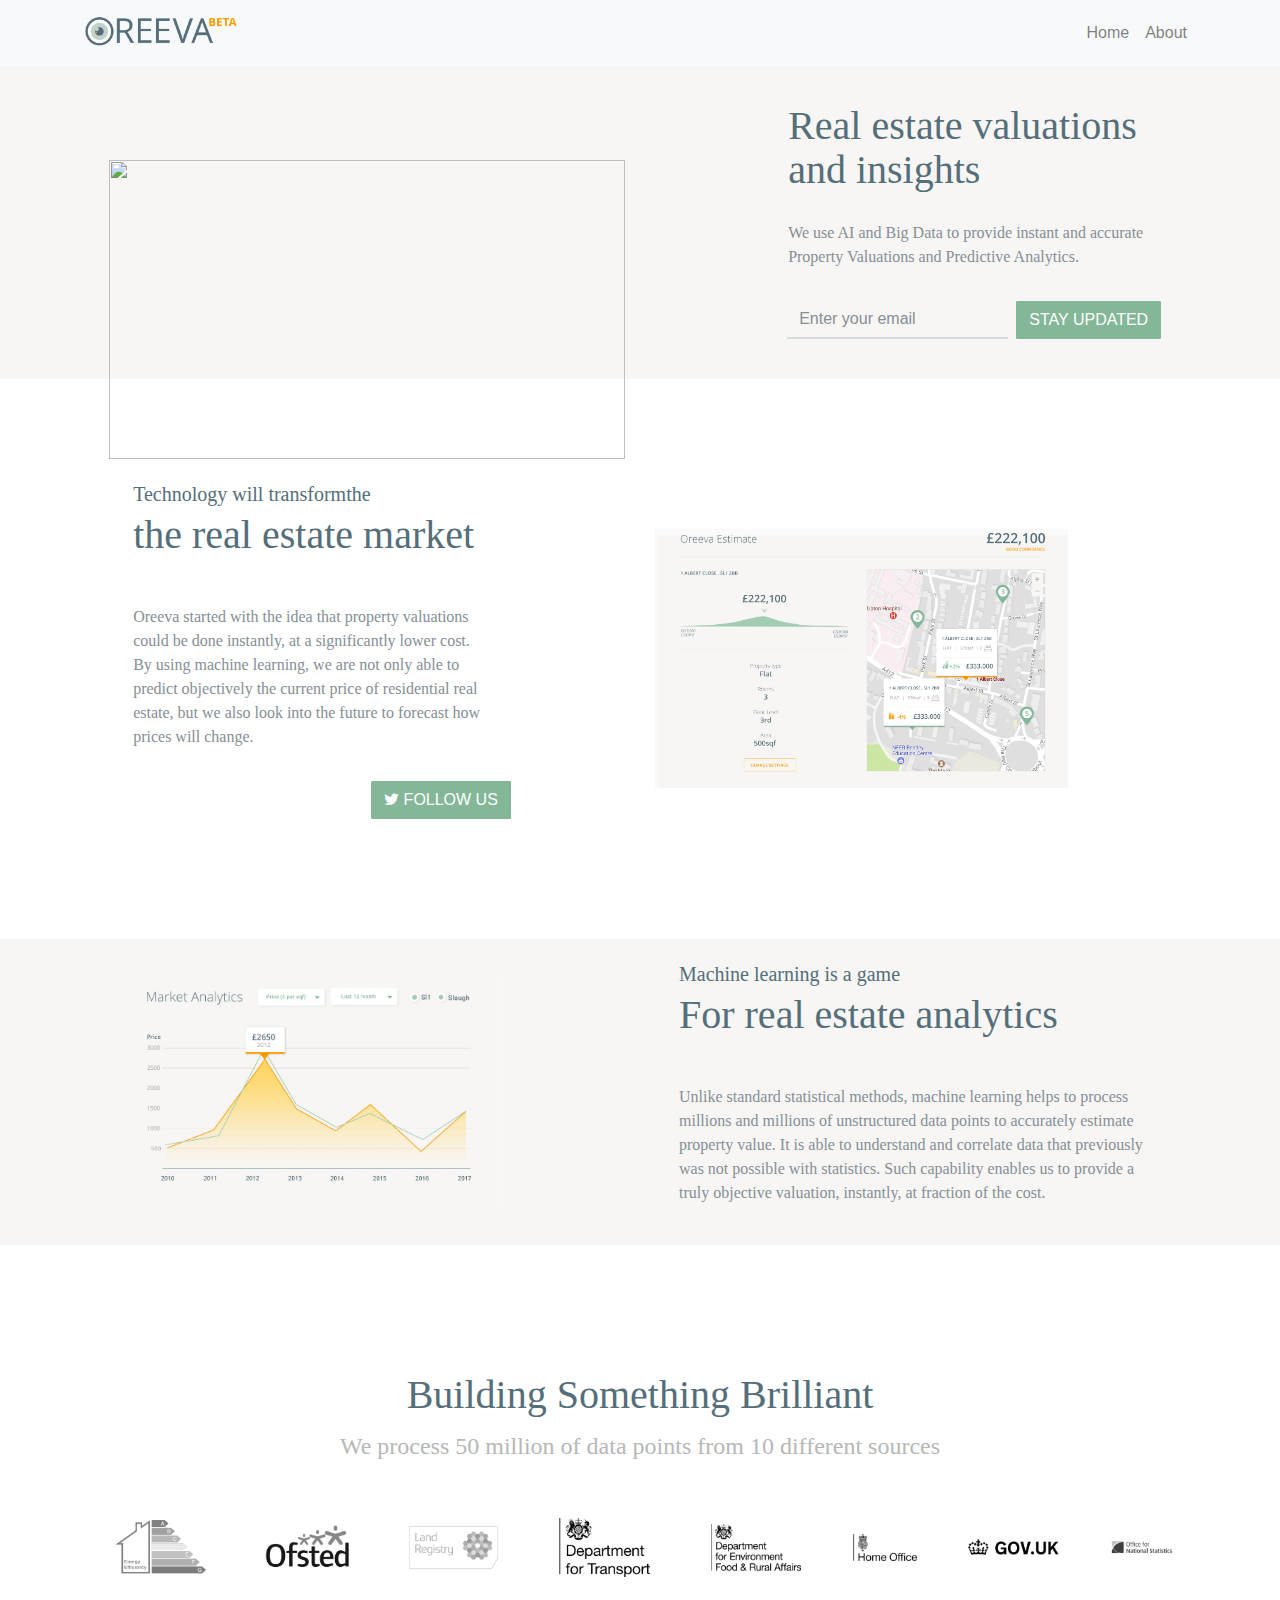
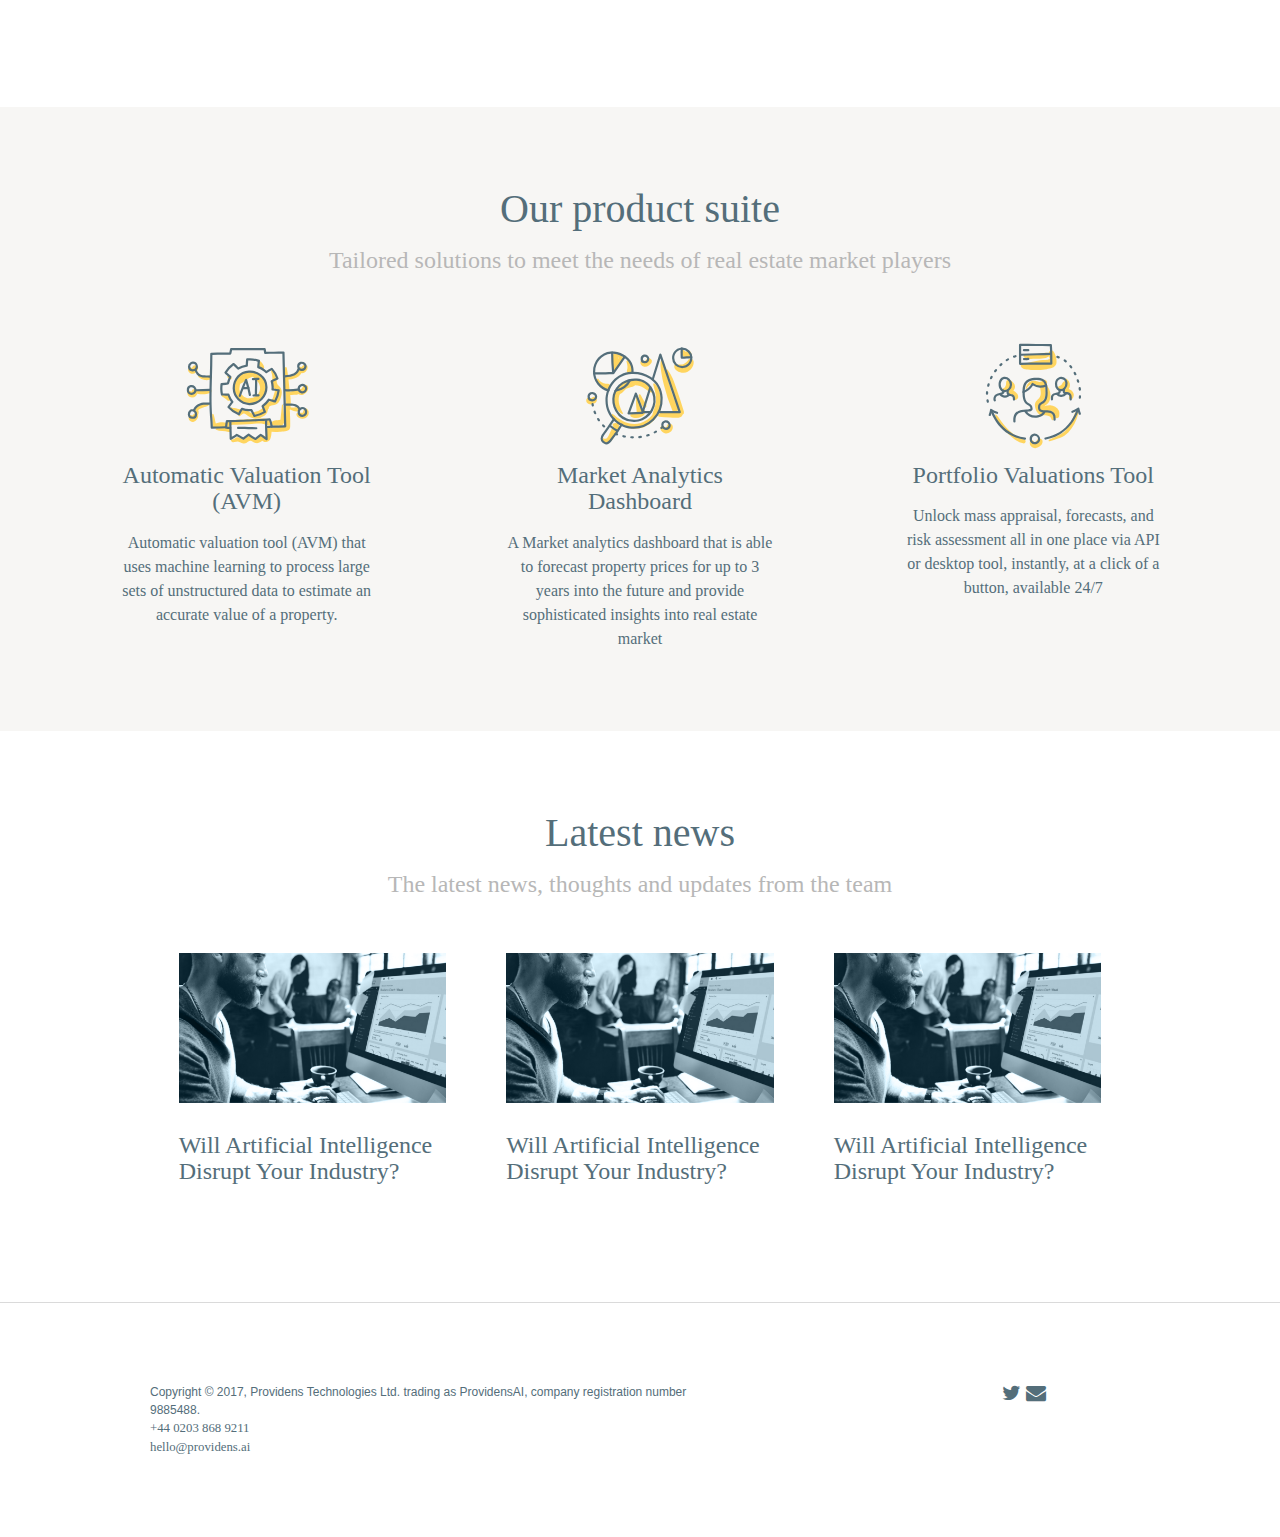
==== commit f96af0c2: "Merge" ====
--- a/html/index.html
+++ b/html/index.html
@@ -5,6 +5,7 @@
     <link rel="stylesheet" type="text/css" href="../css/bootstrap-beta.min.css">
     <link rel="stylesheet" type="text/css" href="../css/font-awesome.min.css">
     <link rel="stylesheet" type="text/css" href="../css/custom.css">
+    <link rel="stylesheet" type="text/css" href="../css/spaces.css">
     <meta name="viewport" content="width=device-width, initial-scale=1">
     <!-- BugHerd -->
     <script type=‘text/javascript’>
@@ -20,7 +21,7 @@
 <body>
     <nav class="navbar navbar-expand-lg navbar-light bg-light fixed-top">
         <div class="container">
-            <a class="navbar-brand" href="#">
+            <a class="navbar-brand" href="index.html">
         <img src="../images/logo_color_beta.png" class="logo" />
     </a>
             <button class="navbar-toggler" type="button" data-toggle="collapse" data-target="#navbarTogglerDemo01" aria-controls="navbarTogglerDemo01"
@@ -33,7 +34,7 @@
                         <a class="nav-link" href="#">Home</a>
                     </li>
                     <li class="navbar-item">
-                        <a class="nav-link" href="#">About</a>
+                        <a class="nav-link" href="about.html">About</a>
                     </li>
                 </ul>
             </div>
@@ -42,7 +43,7 @@
     <!--page 1-->
     <div class="row pt-5" style="background-color: #f7f6f4">
         <div class="col-md-5 col-lg-5 offset-lg-1 col-sm-12">
-            <img src="../images/main.png" class="w-100 mt-lg-10 mb-lg-10" />
+            <img src="../images/main.png" class="w-100 mt-lg-7 mb-lg-7" />
         </div>
         <div class="col-md-6 offset-right-lg-1 offset-lg-1 col-lg-4 col-sm-12 d-flex">
             <div class="main-content p-4 text-color m-auto">
@@ -53,7 +54,7 @@
                 </div>
                 <div class="subheader">
                     <footer class="text-muted mt-md-4">
-                        <p class="lead open-sans-light">We use AI and Big Data to provide instant and accurate Property Valuations and Predictive Analytics.
+                        <p class="open-sans-light">We use AI and Big Data to provide instant and accurate Property Valuations and Predictive Analytics.
                         </p>
                     </footer>
                 </div>
@@ -61,10 +62,10 @@
                     <form>
                         <div class="form-row email-form">
                             <div class="input-block ml-1">
-                                <input class="form-control input-lg custom-input" type="text" placeholder="Enter your email" />
+                                <input class="form-control custom-input" type="text" placeholder="Enter your email" />
                             </div>
                             <div class="button-block ml-1">
-                                <button type="submit" class="btn btn-primary btn-lg update-button">STAY UPDATED</button>
+                                <button type="submit" class="btn btn-primary update-button">STAY UPDATED</button>
                             </div>
                         </div>
                     </form>
@@ -73,54 +74,52 @@
         </div>
     </div>
     <!--page 2-->
-    <div class="container" style="background-color: white">
-        <div class="row">
-            <div class="col-md-5 col-lg-6 col-sm-12 order-sm-2 order-md-1 order-xs-2 m-auto pt-5 pb-5">
-                <div class="main-content p-4 text-color">
-                    <h5 class="open-sans-light">
-                        Technology will transformthe
-                    </h5>
-                    <h1 class="mb-5 open-sans-light">
-                        the real estate market
-                    </h1>
-                    <p class="font-size-16 open-sans-light lead">
-                        Oreeva started with the idea that property valuations could be done instantly, at a significantly lower cost. By using machine
-                        learning, we are not only able to predict objectively the current price of residential real estate,
-                        but we also look into the future to forecast how prices will change.
-                    </p>
-                    <div class="form">
-                        <form>
-                            <div class="form-row email-form justify-content-end">
-                                <div class="button-block ml-1 w-33">
-                                    <button type="submit" class="btn btn-primary btn-lg update-button">
+    <div class="row">
+        <div class="col-md-5 col-lg-4 offset-lg-1 col-sm-12 order-sm-2 order-md-1 order-xs-2 pt-5 pb-5">
+            <div class="main-content p-4 text-color">
+                <h5 class="open-sans-bold">
+                    Technology will transformthe
+                </h5>
+                <h1 class="mb-5 open-sans-light">
+                    the real estate market
+                </h1>
+                <p class="font-size-16 open-sans-light text-muted">
+                    Oreeva started with the idea that property valuations could be done instantly, at a significantly lower cost. By using machine
+                    learning, we are not only able to predict objectively the current price of residential real estate, but
+                    we also look into the future to forecast how prices will change.
+                </p>
+                <div class="form">
+                    <form>
+                        <div class="form-row email-form justify-content-end">
+                            <div class="button-block ml-1 w-33">
+                                <button type="submit" class="btn btn-primary update-button">
                                         <i class="fa fa-twitter"></i>
                                         FOLLOW US</button>
-                                </div>
-                            </div>
-                        </form>
-                    </div>
-                </div>
-            </div>
-            <div class="col-md-4 col-lg-6 col-sm-12 col-xs-12 d-flex justify-content-center order-sm-1 order-md-2 order-xs-1">
-                <div class="sub-image-1 w-75" </div>
-                </div>
+                            </div>
+                        </div>
+                    </form>
+                </div>
+            </div>
+        </div>
+        <div class="col-md-4 col-lg-5 offset-lg-1 offset-lg-right-1 col-sm-12 col-xs-12 d-flex justify-content-start order-sm-1 order-md-2 order-xs-1">
+            <div class="sub-image-1 w-80" </div>
             </div>
         </div>
     </div>
     <!--page 3-->
     <div class="row" style="background-color: #f7f6f4">
-        <div class="col-md-4 col-lg-4 offset-lg-1 col-sm-12 h-100 d-flex">
-            <div class="sub-image-2 h-75 w-75 m-auto"></div>
+        <div class="col-md-4 col-lg-4 offset-lg-1 col-sm-12 d-flex">
+            <div class="sub-image-2 h-75 w-100 m-auto"></div>
         </div>
         <div class="col-md-6 col-lg-5 offset-lg-right-1 offset-lg-1 col-sm-12 m-auto">
             <div class="main-content p-4 text-color">
-                <h5 class="open-sans-light">
+                <h5 class="open-sans-bold">
                     Machine learning is a game
                 </h5>
                 <h1 class="mb-5 open-sans-light">
                     For real estate analytics
                 </h1>
-                <p class="font-size-16 open-sans-light lead">
+                <p class="font-size-16 open-sans-light text-muted">
                     Unlike standard statistical methods, machine learning helps to process millions and millions of unstructured data points
                     to accurately estimate property value. It is able to understand and correlate data that previously was
                     not possible with statistics. Such capability enables us to provide a truly objective valuation, instantly,
@@ -135,11 +134,11 @@
             <div class="col-md-12 col-lg-12 col-sm-12">
                 <div class="row mt-5">
                     <div class="com-lg-12 col-md-12 text-center text-color">
-                        <h1 class="open-sans-light fw-600">
+                        <h1 class="open-sans-light">
                             Building Something Brilliant
                         </h1>
-                        <h4 class="open-sans-light">
-                            We process x millions of data points from x different sources
+                        <h4 class="open-sans-light subtext-color mt-3">
+                            We process 50 million of data points from 10 different sources
                         </h4>
                     </div>
                 </div>
@@ -182,49 +181,43 @@
         <div class="col-md-12 col-lg-12 col-sm-12 m-auto p-5">
             <div class="row">
                 <div class="com-lg-12 col-md-12 text-center">
-                    <h1 class="open-sans-light fw-600">
+                    <h1 class="open-sans-light">
                         Our product suite
                     </h1>
-                    <h4 class="open-sans-light">
+                    <h4 class="open-sans-light subtext-color mt-3">
                         Tailored solutions to meet the needs of real estate market players
                     </h4>
                 </div>
             </div>
             <div class="row mt-5">
                 <div class="com-lg-12 col-md-12">
-                    <div class="row logo-area justify-content-center">
+                    <div class="row logo-area justify-content-around">
                         <div class="col-md-3 col-lg-3 col-sm-4 col-xs-4 block open-sans-light">
                             <img src="../images/ic_AVM.svg" />
                             <div class="text">
-                                <h4 class="fw-600 title">Automatic
-                                    <br> Valuation
-                                    <br> Tool (AVM) </h4>
-                                <div class="paragraph">
+                                <h4 class="open-sans-bold title">Automatic Valuation Tool (AVM) </h4>
+                                <div class="paragraph mt-3">
                                     Automatic valuation tool (AVM) that uses machine learning to process large sets of unstructured data to estimate an accurate
                                     value of a property.
                                 </div>
                             </div>
                         </div>
-                        <div class="col-md-3 col-lg-3 col-sm-4 col-xs-4 block open-sans-light">
+                        <div class="col-md-3 col-lg-3 col-sm-4 col-xs-4 block open-sans-light mt-xs-5">
                             <img src="../images/ic_dashboard.svg" />
                             <div class="text">
-                                <h4 class="fw-600 title">Market
-                                    <br> Analytics
-                                    <br> Dashboard </h4>
-                                <div class="paragraph">
+                                <h4 class="open-sans-bold title">Market Analytics Dashboard </h4>
+                                <div class="paragraph mt-3">
                                     A Market analytics dashboard that is able to forecast property prices for up to 3 years into the future and provide sophisticated
                                     insights into real estate market
                                 </div>
                             </div>
                         </div>
-                        <div class="col-md-3 col-lg-3 col-sm-4 col-xs-4 block open-sans-light">
+                        <div class="col-md-3 col-lg-3 col-sm-4 col-xs-4 block open-sans-light mt-xs-5">
                             <img src="../images/ic_valuations_tool.svg" />
                             <div class="text">
-                                <h4 class="fw-600 title">Portfolio
-                                    <br> Valuations
-                                    <br> Tool
+                                <h4 class="open-sans-bold title">Portfolio Valuations Tool
                                 </h4>
-                                <div class="paragraph">
+                                <div class="paragraph mt-3">
                                     Unlock mass appraisal, forecasts, and risk assessment all in one place via API or desktop tool, instantly, at a click of
                                     a button, available 24/7
                                 </div>
@@ -236,7 +229,7 @@
         </div>
     </div>
     <!--page 6-->
-    <div class="container">
+    <!--<div class="container">
         <div class="row text-color mt-md-7 mt-sm-3 mb-md-7 mb-sm-3 mb-xs-3 mt-xs-3">
             <div class="col-md-12 col-lg-12 col-sm-12 m-auto p-5" style="background-color: #f7f6f4">
                 <div class="row">
@@ -262,16 +255,16 @@
                 </div>
             </div>
         </div>
-    </div>
+    </div>-->
     <!-- page 7 -->
-    <div class="row text-color border-bottom" style="background-color: #f7f6f4">
-        <div class="col-md-12 col-lg-12 col-sm-12 m-auto pb-8 pt-8">
+    <div class="row text-color border-bottom">
+        <div class="col-md-12 col-lg-12 col-sm-12 m-auto pb-5 pt-5">
             <div class="row">
                 <div class="com-lg-12 col-md-12 text-center">
-                    <h1 class="open-sans-light fw-600">
+                    <h1 class="open-sans-light">
                         Latest news
                     </h1>
-                    <h4 class="open-sans-light">
+                    <h4 class="open-sans-light subtext-color mt-3">
                         The latest news, thoughts and updates from the team
                     </h4>
                 </div>
--- a/css/custom.css
+++ b/css/custom.css
@@ -87,21 +87,7 @@
 .logo {
     max-height: 40px;
 }
-@media screen and (max-width: 1200px) {
-    .update-button {
-        padding: 1em 1.5em !important;
-    }
-}
-@media screen and  (max-width: 1100px) {
-    .update-button {
-        padding: 1em 1em !important;
-    }
-}
-@media screen and  (max-width: 1000px) {
-    .update-button {
-        padding: 1em 1em !important;
-    }
-}
+
 @media screen and (max-width: 900px) {
     .input-block, .button-block {
         width: 100% !important;
@@ -165,6 +151,9 @@
 .w-75 {
   width: 75% !important;
 }
+.w-80 {
+  width: 80% !important;
+}
 
 .h-85 {
     height: 85% !important;
@@ -182,6 +171,9 @@
 .font-size-12 {
     font-size: 12px;
 }
+.font-size-14 {
+    font-size: 14px;
+}
 .font-size-16 {
     font-size: 16px;
 }
@@ -190,12 +182,12 @@
 }
 
 .main-image {
-    background-image: url("../images/main.png");
-    background-size: contain;
+    background-image: url("../images/main-mobile.png");
+    background-size: cover;
     background-repeat: no-repeat;
     background-position: center;
     transition: all 0.7s;
-    opacity: 0.7;
+    height: 30%;
 }
 
 .btn {
@@ -244,6 +236,7 @@
 .logo-area {
     display: flex;
 }
+
 .logo-area .logo {
     text-align: center;
     min-height: 160px;
@@ -287,9 +280,6 @@
 .logo-area .block img{
     max-width: 50%;
 }
-.logo-area .block .text{
-    width: 75%;
-}
 .text-color {
     color: #546e7a;
 }
@@ -321,1777 +311,7 @@
     font-size: 1rem;
 }
 
-.pb-5 {
-  padding-bottom: 5rem !important;
-}
-.pt-5 {
-  padding-top: 5rem !important;
-}
-.pb-8 {
-  padding-bottom: 8rem !important;
-}
-.pt-8 {
-  padding-top: 8rem !important;
-}
-
-
-.m-0 {
-  margin: 0 !important;
-}
-
-.mt-0 {
-  margin-top: 0 !important;
-}
-
-.mr-0 {
-  margin-left: 0 !important;
-}
-
-.mb-0 {
-  margin-bottom: 0 !important;
-}
-
-.ml-0 {
-  margin-right: 0 !important;
-}
-
-.mx-0 {
-  margin-right: 0 !important;
-  margin-left: 0 !important;
-}
-
-.my-0 {
-  margin-top: 0 !important;
-  margin-bottom: 0 !important;
-}
-
-.m-1 {
-  margin: 0.25rem !important;
-}
-
-.mt-1 {
-  margin-top: 0.25rem !important;
-}
-
-.mr-1 {
-  margin-left: 0.25rem !important;
-}
-
-.mb-1 {
-  margin-bottom: 0.25rem !important;
-}
-
-.ml-1 {
-  margin-right: 0.25rem !important;
-}
-
-.mx-1 {
-  margin-right: 0.25rem !important;
-  margin-left: 0.25rem !important;
-}
-
-.my-1 {
-  margin-top: 0.25rem !important;
-  margin-bottom: 0.25rem !important;
-}
-
-.m-2 {
-  margin: 0.5rem !important;
-}
-
-.mt-2 {
-  margin-top: 0.5rem !important;
-}
-
-.mr-2 {
-  margin-left: 0.5rem !important;
-}
-
-.mb-2 {
-  margin-bottom: 0.5rem !important;
-}
-
-.ml-2 {
-  margin-right: 0.5rem !important;
-}
-
-.mx-2 {
-  margin-right: 0.5rem !important;
-  margin-left: 0.5rem !important;
-}
-
-.my-2 {
-  margin-top: 0.5rem !important;
-  margin-bottom: 0.5rem !important;
-}
-
-.m-3 {
-  margin: 1rem !important;
-}
-
-.mt-3 {
-  margin-top: 1rem !important;
-}
-
-.mr-3 {
-  margin-left: 1rem !important;
-}
-
-.mb-3 {
-  margin-bottom: 1rem !important;
-}
-
-.ml-3 {
-  margin-right: 1rem !important;
-}
-
-.mx-3 {
-  margin-right: 1rem !important;
-  margin-left: 1rem !important;
-}
-
-.my-3 {
-  margin-top: 1rem !important;
-  margin-bottom: 1rem !important;
-}
-
-.m-4 {
-  margin: 1.8rem !important;
-}
-
-.mt-4 {
-  margin-top: 1.8rem !important;
-}
-
-.mr-4 {
-  margin-left: 1.8rem !important;
-}
-
-.mb-4 {
-  margin-bottom: 1.8rem !important;
-}
-
-.ml-4 {
-  margin-right: 1.8rem !important;
-}
-
-.mx-4 {
-  margin-right: 1.8rem !important;
-  margin-left: 1.8rem !important;
-}
-
-.my-4 {
-  margin-top: 1.8rem !important;
-  margin-bottom: 1.8rem !important;
-}
-
-.m-5 {
-  margin: 3rem !important;
-}
-
-.mt-5 {
-  margin-top: 3rem !important;
-}
-
-.mr-5 {
-  margin-left: 3rem !important;
-}
-
-.mb-5 {
-  margin-bottom: 3rem !important;
-}
-
-.ml-5 {
-  margin-right: 3rem !important;
-}
-
-.mx-5 {
-  margin-right: 3rem !important;
-  margin-left: 3rem !important;
-}
-
-.my-5 {
-  margin-top: 3rem !important;
-  margin-bottom: 3rem !important;
-}
-
-.m-6 {
-  margin: 4rem !important;
-}
-
-.mt-6 {
-  margin-top: 4rem !important;
-}
-
-.mr-6 {
-  margin-left: 4rem !important;
-}
-
-.mb-6 {
-  margin-bottom: 4rem !important;
-}
-
-.ml-6 {
-  margin-right: 4rem !important;
-}
-
-.mx-6 {
-  margin-right: 4rem !important;
-  margin-left: 4rem !important;
-}
-
-.my-6 {
-  margin-top: 4rem !important;
-  margin-bottom: 4rem !important;
-}
-
-.m-7 {
-  margin: 5rem !important;
-}
-
-.mt-7 {
-  margin-top: 5rem !important;
-}
-
-.mr-7 {
-  margin-left: 5rem !important;
-}
-
-.mb-7 {
-  margin-bottom: 5rem !important;
-}
-
-.ml-7 {
-  margin-right: 5rem !important;
-}
-
-.mx-7 {
-  margin-right: 5rem !important;
-  margin-left: 5rem !important;
-}
-
-.my-7 {
-  margin-top: 5rem !important;
-  margin-bottom: 5rem !important;
-}
-
-.m-8 {
-  margin: 7.5rem !important;
-}
-
-.mt-8 {
-  margin-top: 7.5rem !important;
-}
-
-.mr-8 {
-  margin-left: 7.5rem !important;
-}
-
-.mb-8 {
-  margin-bottom: 7.5rem !important;
-}
-
-.ml-8 {
-  margin-right: 7.5rem !important;
-}
-
-.mx-8 {
-  margin-right: 7.5rem !important;
-  margin-left: 7.5rem !important;
-}
-
-.my-8 {
-  margin-top: 7.5rem !important;
-  margin-bottom: 7.5rem !important;
-}
-
-.m-9 {
-  margin: 10rem !important;
-}
-
-.mt-9 {
-  margin-top: 10rem !important;
-}
-
-.mr-9 {
-  margin-left: 10rem !important;
-}
-
-.mb-9 {
-  margin-bottom: 10rem !important;
-}
-
-.ml-9 {
-  margin-right: 10rem !important;
-}
-
-.mx-9 {
-  margin-right: 10rem !important;
-  margin-left: 10rem !important;
-}
-
-.my-9 {
-  margin-top: 10rem !important;
-  margin-bottom: 10rem !important;
-}
-
-.m-10 {
-  margin: 12.5rem !important;
-}
-
-.mt-10 {
-  margin-top: 12.5rem !important;
-}
-
-.mr-10 {
-  margin-left: 12.5rem !important;
-}
-
-.mb-10 {
-  margin-bottom: 12.5rem !important;
-}
-
-.ml-10 {
-  margin-right: 12.5rem !important;
-}
-
-.mx-10 {
-  margin-right: 12.5rem !important;
-  margin-left: 12.5rem !important;
-}
-
-.my-10 {
-  margin-top: 12.5rem !important;
-  margin-bottom: 12.5rem !important;
-}
-
-.m-11 {
-  margin: 15rem !important;
-}
-
-.mt-11 {
-  margin-top: 15rem !important;
-}
-
-.mr-11 {
-  margin-left: 15rem !important;
-}
-
-.mb-11 {
-  margin-bottom: 15rem !important;
-}
-
-.ml-11 {
-  margin-right: 15rem !important;
-}
-
-.mx-11 {
-  margin-right: 15rem !important;
-  margin-left: 15rem !important;
-}
-
-.my-11 {
-  margin-top: 15rem !important;
-  margin-bottom: 15rem !important;
-}
-@media (max-width: 35.99em) {
-  .m-xs-0 {
-    margin: 0 !important;
-  }
-  .mt-xs-0 {
-    margin-top: 0 !important;
-  }
-  .mr-xs-0 {
-    margin-left: 0 !important;
-  }
-  .mb-xs-0 {
-    margin-bottom: 0 !important;
-  }
-  .ml-xs-0 {
-    margin-right: 0 !important;
-  }
-  .mx-xs-0 {
-    margin-right: 0 !important;
-    margin-left: 0 !important;
-  }
-  .my-xs-0 {
-    margin-top: 0 !important;
-    margin-bottom: 0 !important;
-  }
-  .m-xs-1 {
-    margin: 0.25rem !important;
-  }
-  .mt-xs-1 {
-    margin-top: 0.25rem !important;
-  }
-  .mr-xs-1 {
-    margin-left: 0.25rem !important;
-  }
-  .mb-xs-1 {
-    margin-bottom: 0.25rem !important;
-  }
-  .ml-xs-1 {
-    margin-right: 0.25rem !important;
-  }
-  .mx-xs-1 {
-    margin-right: 0.25rem !important;
-    margin-left: 0.25rem !important;
-  }
-  .my-xs-1 {
-    margin-top: 0.25rem !important;
-    margin-bottom: 0.25rem !important;
-  }
-  .m-xs-2 {
-    margin: 0.5rem !important;
-  }
-  .mt-xs-2 {
-    margin-top: 0.5rem !important;
-  }
-  .mr-xs-2 {
-    margin-left: 0.5rem !important;
-  }
-  .mb-xs-2 {
-    margin-bottom: 0.5rem !important;
-  }
-  .ml-xs-2 {
-    margin-right: 0.5rem !important;
-  }
-  .mx-xs-2 {
-    margin-right: 0.5rem !important;
-    margin-left: 0.5rem !important;
-  }
-  .my-xs-2 {
-    margin-top: 0.5rem !important;
-    margin-bottom: 0.5rem !important;
-  }
-  .m-xs-3 {
-    margin: 1rem !important;
-  }
-  .mt-xs-3 {
-    margin-top: 1rem !important;
-  }
-  .mr-xs-3 {
-    margin-left: 1rem !important;
-  }
-  .mb-xs-3 {
-    margin-bottom: 1rem !important;
-  }
-  .ml-xs-3 {
-    margin-right: 1rem !important;
-  }
-  .mx-xs-3 {
-    margin-right: 1rem !important;
-    margin-left: 1rem !important;
-  }
-  .my-xs-3 {
-    margin-top: 1rem !important;
-    margin-bottom: 1rem !important;
-  }
-  .m-xs-4 {
-    margin: 1.8rem !important;
-  }
-  .mt-xs-4 {
-    margin-top: 1.8rem !important;
-  }
-  .mr-xs-4 {
-    margin-left: 1.8rem !important;
-  }
-  .mb-xs-4 {
-    margin-bottom: 1.8rem !important;
-  }
-  .ml-xs-4 {
-    margin-right: 1.8rem !important;
-  }
-  .mx-xs-4 {
-    margin-right: 1.8rem !important;
-    margin-left: 1.8rem !important;
-  }
-  .my-xs-4 {
-    margin-top: 1.8rem !important;
-    margin-bottom: 1.8rem !important;
-  }
-  .m-xs-5 {
-    margin: 3rem !important;
-  }
-  .mt-xs-5 {
-    margin-top: 3rem !important;
-  }
-  .mr-xs-5 {
-    margin-left: 3rem !important;
-  }
-  .mb-xs-5 {
-    margin-bottom: 3rem !important;
-  }
-  .ml-xs-5 {
-    margin-right: 3rem !important;
-  }
-  .mx-xs-5 {
-    margin-right: 3rem !important;
-    margin-left: 3rem !important;
-  }
-  .my-xs-5 {
-    margin-top: 3rem !important;
-    margin-bottom: 3rem !important;
-  }
-  .m-xs-6 {
-    margin: 4rem !important;
-  }
-  .mt-xs-6 {
-    margin-top: 4rem !important;
-  }
-  .mr-xs-6 {
-    margin-left: 4rem !important;
-  }
-  .mb-xs-6 {
-    margin-bottom: 4rem !important;
-  }
-  .ml-xs-6 {
-    margin-right: 4rem !important;
-  }
-  .mx-xs-6 {
-    margin-right: 4rem !important;
-    margin-left: 4rem !important;
-  }
-  .my-xs-6 {
-    margin-top: 4rem !important;
-    margin-bottom: 4rem !important;
-  }
-  .m-xs-7 {
-    margin: 5rem !important;
-  }
-  .mt-xs-7 {
-    margin-top: 5rem !important;
-  }
-  .mr-xs-7 {
-    margin-left: 5rem !important;
-  }
-  .mb-xs-7 {
-    margin-bottom: 5rem !important;
-  }
-  .ml-xs-7 {
-    margin-right: 5rem !important;
-  }
-  .mx-xs-7 {
-    margin-right: 5rem !important;
-    margin-left: 5rem !important;
-  }
-  .my-xs-7 {
-    margin-top: 5rem !important;
-    margin-bottom: 5rem !important;
-  }
-  .m-xs-8 {
-    margin: 7.5rem !important;
-  }
-  .mt-xs-8 {
-    margin-top: 7.5rem !important;
-  }
-  .mr-xs-8 {
-    margin-left: 7.5rem !important;
-  }
-  .mb-xs-8 {
-    margin-bottom: 7.5rem !important;
-  }
-  .ml-xs-8 {
-    margin-right: 7.5rem !important;
-  }
-  .mx-xs-8 {
-    margin-right: 7.5rem !important;
-    margin-left: 7.5rem !important;
-  }
-  .my-xs-8 {
-    margin-top: 7.5rem !important;
-    margin-bottom: 7.5rem !important;
-  }
-  .m-xs-9 {
-    margin: 10rem !important;
-  }
-  .mt-xs-9 {
-    margin-top: 10rem !important;
-  }
-  .mr-xs-9 {
-    margin-left: 10rem !important;
-  }
-  .mb-xs-9 {
-    margin-bottom: 10rem !important;
-  }
-  .ml-xs-9 {
-    margin-right: 10rem !important;
-  }
-  .mx-xs-9 {
-    margin-right: 10rem !important;
-    margin-left: 10rem !important;
-  }
-  .my-xs-9 {
-    margin-top: 10rem !important;
-    margin-bottom: 10rem !important;
-  }
-  .m-xs-10 {
-    margin: 12.5rem !important;
-  }
-  .mt-xs-10 {
-    margin-top: 12.5rem !important;
-  }
-  .mr-xs-10 {
-    margin-left: 12.5rem !important;
-  }
-  .mb-xs-10 {
-    margin-bottom: 12.5rem !important;
-  }
-  .ml-xs-10 {
-    margin-right: 12.5rem !important;
-  }
-  .mx-xs-10 {
-    margin-right: 12.5rem !important;
-    margin-left: 12.5rem !important;
-  }
-  .my-xs-10 {
-    margin-top: 12.5rem !important;
-    margin-bottom: 12.5rem !important;
-  }
-  .m-xs-11 {
-    margin: 15rem !important;
-  }
-  .mt-xs-11 {
-    margin-top: 15rem !important;
-  }
-  .mr-xs-11 {
-    margin-left: 15rem !important;
-  }
-  .mb-xs-11 {
-    margin-bottom: 15rem !important;
-  }
-  .ml-xs-11 {
-    margin-right: 15rem !important;
-  }
-  .mx-xs-11 {
-    margin-right: 15rem !important;
-    margin-left: 15rem !important;
-  }
-  .my-xs-11 {
-    margin-top: 15rem !important;
-    margin-bottom: 15rem !important;
-  }
-}
-
-@media (min-width: 36em) {
-  .m-sm-0 {
-    margin: 0 !important;
-  }
-  .mt-sm-0 {
-    margin-top: 0 !important;
-  }
-  .mr-sm-0 {
-    margin-left: 0 !important;
-  }
-  .mb-sm-0 {
-    margin-bottom: 0 !important;
-  }
-  .ml-sm-0 {
-    margin-right: 0 !important;
-  }
-  .mx-sm-0 {
-    margin-right: 0 !important;
-    margin-left: 0 !important;
-  }
-  .my-sm-0 {
-    margin-top: 0 !important;
-    margin-bottom: 0 !important;
-  }
-  .m-sm-1 {
-    margin: 0.25rem !important;
-  }
-  .mt-sm-1 {
-    margin-top: 0.25rem !important;
-  }
-  .mr-sm-1 {
-    margin-left: 0.25rem !important;
-  }
-  .mb-sm-1 {
-    margin-bottom: 0.25rem !important;
-  }
-  .ml-sm-1 {
-    margin-right: 0.25rem !important;
-  }
-  .mx-sm-1 {
-    margin-right: 0.25rem !important;
-    margin-left: 0.25rem !important;
-  }
-  .my-sm-1 {
-    margin-top: 0.25rem !important;
-    margin-bottom: 0.25rem !important;
-  }
-  .m-sm-2 {
-    margin: 0.5rem !important;
-  }
-  .mt-sm-2 {
-    margin-top: 0.5rem !important;
-  }
-  .mr-sm-2 {
-    margin-left: 0.5rem !important;
-  }
-  .mb-sm-2 {
-    margin-bottom: 0.5rem !important;
-  }
-  .ml-sm-2 {
-    margin-right: 0.5rem !important;
-  }
-  .mx-sm-2 {
-    margin-right: 0.5rem !important;
-    margin-left: 0.5rem !important;
-  }
-  .my-sm-2 {
-    margin-top: 0.5rem !important;
-    margin-bottom: 0.5rem !important;
-  }
-  .m-sm-3 {
-    margin: 1rem !important;
-  }
-  .mt-sm-3 {
-    margin-top: 1rem !important;
-  }
-  .mr-sm-3 {
-    margin-left: 1rem !important;
-  }
-  .mb-sm-3 {
-    margin-bottom: 1rem !important;
-  }
-  .ml-sm-3 {
-    margin-right: 1rem !important;
-  }
-  .mx-sm-3 {
-    margin-right: 1rem !important;
-    margin-left: 1rem !important;
-  }
-  .my-sm-3 {
-    margin-top: 1rem !important;
-    margin-bottom: 1rem !important;
-  }
-  .m-sm-4 {
-    margin: 1.8rem !important;
-  }
-  .mt-sm-4 {
-    margin-top: 1.8rem !important;
-  }
-  .mr-sm-4 {
-    margin-left: 1.8rem !important;
-  }
-  .mb-sm-4 {
-    margin-bottom: 1.8rem !important;
-  }
-  .ml-sm-4 {
-    margin-right: 1.8rem !important;
-  }
-  .mx-sm-4 {
-    margin-right: 1.8rem !important;
-    margin-left: 1.8rem !important;
-  }
-  .my-sm-4 {
-    margin-top: 1.8rem !important;
-    margin-bottom: 1.8rem !important;
-  }
-  .m-sm-5 {
-    margin: 3rem !important;
-  }
-  .mt-sm-5 {
-    margin-top: 3rem !important;
-  }
-  .mr-sm-5 {
-    margin-left: 3rem !important;
-  }
-  .mb-sm-5 {
-    margin-bottom: 3rem !important;
-  }
-  .ml-sm-5 {
-    margin-right: 3rem !important;
-  }
-  .mx-sm-5 {
-    margin-right: 3rem !important;
-    margin-left: 3rem !important;
-  }
-  .my-sm-5 {
-    margin-top: 3rem !important;
-    margin-bottom: 3rem !important;
-  }
-  .m-sm-6 {
-    margin: 4rem !important;
-  }
-  .mt-sm-6 {
-    margin-top: 4rem !important;
-  }
-  .mr-sm-6 {
-    margin-left: 4rem !important;
-  }
-  .mb-sm-6 {
-    margin-bottom: 4rem !important;
-  }
-  .ml-sm-6 {
-    margin-right: 4rem !important;
-  }
-  .mx-sm-6 {
-    margin-right: 4rem !important;
-    margin-left: 4rem !important;
-  }
-  .my-sm-6 {
-    margin-top: 4rem !important;
-    margin-bottom: 4rem !important;
-  }
-  .m-sm-7 {
-    margin: 5rem !important;
-  }
-  .mt-sm-7 {
-    margin-top: 5rem !important;
-  }
-  .mr-sm-7 {
-    margin-left: 5rem !important;
-  }
-  .mb-sm-7 {
-    margin-bottom: 5rem !important;
-  }
-  .ml-sm-7 {
-    margin-right: 5rem !important;
-  }
-  .mx-sm-7 {
-    margin-right: 5rem !important;
-    margin-left: 5rem !important;
-  }
-  .my-sm-7 {
-    margin-top: 5rem !important;
-    margin-bottom: 5rem !important;
-  }
-  .m-sm-8 {
-    margin: 7.5rem !important;
-  }
-  .mt-sm-8 {
-    margin-top: 7.5rem !important;
-  }
-  .mr-sm-8 {
-    margin-left: 7.5rem !important;
-  }
-  .mb-sm-8 {
-    margin-bottom: 7.5rem !important;
-  }
-  .ml-sm-8 {
-    margin-right: 7.5rem !important;
-  }
-  .mx-sm-8 {
-    margin-right: 7.5rem !important;
-    margin-left: 7.5rem !important;
-  }
-  .my-sm-8 {
-    margin-top: 7.5rem !important;
-    margin-bottom: 7.5rem !important;
-  }
-  .m-sm-9 {
-    margin: 10rem !important;
-  }
-  .mt-sm-9 {
-    margin-top: 10rem !important;
-  }
-  .mr-sm-9 {
-    margin-left: 10rem !important;
-  }
-  .mb-sm-9 {
-    margin-bottom: 10rem !important;
-  }
-  .ml-sm-9 {
-    margin-right: 10rem !important;
-  }
-  .mx-sm-9 {
-    margin-right: 10rem !important;
-    margin-left: 10rem !important;
-  }
-  .my-sm-9 {
-    margin-top: 10rem !important;
-    margin-bottom: 10rem !important;
-  }
-  .m-sm-10 {
-    margin: 12.5rem !important;
-  }
-  .mt-sm-10 {
-    margin-top: 12.5rem !important;
-  }
-  .mr-sm-10 {
-    margin-left: 12.5rem !important;
-  }
-  .mb-sm-10 {
-    margin-bottom: 12.5rem !important;
-  }
-  .ml-sm-10 {
-    margin-right: 12.5rem !important;
-  }
-  .mx-sm-10 {
-    margin-right: 12.5rem !important;
-    margin-left: 12.5rem !important;
-  }
-  .my-sm-10 {
-    margin-top: 12.5rem !important;
-    margin-bottom: 12.5rem !important;
-  }
-  .m-sm-11 {
-    margin: 15rem !important;
-  }
-  .mt-sm-11 {
-    margin-top: 15rem !important;
-  }
-  .mr-sm-11 {
-    margin-left: 15rem !important;
-  }
-  .mb-sm-11 {
-    margin-bottom: 15rem !important;
-  }
-  .ml-sm-11 {
-    margin-right: 15rem !important;
-  }
-  .mx-sm-11 {
-    margin-right: 15rem !important;
-    margin-left: 15rem !important;
-  }
-  .my-sm-11 {
-    margin-top: 15rem !important;
-    margin-bottom: 15rem !important;
-  }
-}
-
-@media (min-width: 48em) {
-  .m-md-0 {
-    margin: 0 !important;
-  }
-  .mt-md-0 {
-    margin-top: 0 !important;
-  }
-  .mr-md-0 {
-    margin-left: 0 !important;
-  }
-  .mb-md-0 {
-    margin-bottom: 0 !important;
-  }
-  .ml-md-0 {
-    margin-right: 0 !important;
-  }
-  .mx-md-0 {
-    margin-right: 0 !important;
-    margin-left: 0 !important;
-  }
-  .my-md-0 {
-    margin-top: 0 !important;
-    margin-bottom: 0 !important;
-  }
-  .m-md-1 {
-    margin: 0.25rem !important;
-  }
-  .mt-md-1 {
-    margin-top: 0.25rem !important;
-  }
-  .mr-md-1 {
-    margin-left: 0.25rem !important;
-  }
-  .mb-md-1 {
-    margin-bottom: 0.25rem !important;
-  }
-  .ml-md-1 {
-    margin-right: 0.25rem !important;
-  }
-  .mx-md-1 {
-    margin-right: 0.25rem !important;
-    margin-left: 0.25rem !important;
-  }
-  .my-md-1 {
-    margin-top: 0.25rem !important;
-    margin-bottom: 0.25rem !important;
-  }
-  .m-md-2 {
-    margin: 0.5rem !important;
-  }
-  .mt-md-2 {
-    margin-top: 0.5rem !important;
-  }
-  .mr-md-2 {
-    margin-left: 0.5rem !important;
-  }
-  .mb-md-2 {
-    margin-bottom: 0.5rem !important;
-  }
-  .ml-md-2 {
-    margin-right: 0.5rem !important;
-  }
-  .mx-md-2 {
-    margin-right: 0.5rem !important;
-    margin-left: 0.5rem !important;
-  }
-  .my-md-2 {
-    margin-top: 0.5rem !important;
-    margin-bottom: 0.5rem !important;
-  }
-  .m-md-3 {
-    margin: 1rem !important;
-  }
-  .mt-md-3 {
-    margin-top: 1rem !important;
-  }
-  .mr-md-3 {
-    margin-left: 1rem !important;
-  }
-  .mb-md-3 {
-    margin-bottom: 1rem !important;
-  }
-  .ml-md-3 {
-    margin-right: 1rem !important;
-  }
-  .mx-md-3 {
-    margin-right: 1rem !important;
-    margin-left: 1rem !important;
-  }
-  .my-md-3 {
-    margin-top: 1rem !important;
-    margin-bottom: 1rem !important;
-  }
-  .m-md-4 {
-    margin: 1.8rem !important;
-  }
-  .mt-md-4 {
-    margin-top: 1.8rem !important;
-  }
-  .mr-md-4 {
-    margin-left: 1.8rem !important;
-  }
-  .mb-md-4 {
-    margin-bottom: 1.8rem !important;
-  }
-  .ml-md-4 {
-    margin-right: 1.8rem !important;
-  }
-  .mx-md-4 {
-    margin-right: 1.8rem !important;
-    margin-left: 1.8rem !important;
-  }
-  .my-md-4 {
-    margin-top: 1.8rem !important;
-    margin-bottom: 1.8rem !important;
-  }
-  .m-md-5 {
-    margin: 3rem !important;
-  }
-  .mt-md-5 {
-    margin-top: 3rem !important;
-  }
-  .mr-md-5 {
-    margin-left: 3rem !important;
-  }
-  .mb-md-5 {
-    margin-bottom: 3rem !important;
-  }
-  .ml-md-5 {
-    margin-right: 3rem !important;
-  }
-  .mx-md-5 {
-    margin-right: 3rem !important;
-    margin-left: 3rem !important;
-  }
-  .my-md-5 {
-    margin-top: 3rem !important;
-    margin-bottom: 3rem !important;
-  }
-  .m-md-6 {
-    margin: 4rem !important;
-  }
-  .mt-md-6 {
-    margin-top: 4rem !important;
-  }
-  .mr-md-6 {
-    margin-left: 4rem !important;
-  }
-  .mb-md-6 {
-    margin-bottom: 4rem !important;
-  }
-  .ml-md-6 {
-    margin-right: 4rem !important;
-  }
-  .mx-md-6 {
-    margin-right: 4rem !important;
-    margin-left: 4rem !important;
-  }
-  .my-md-6 {
-    margin-top: 4rem !important;
-    margin-bottom: 4rem !important;
-  }
-  .m-md-7 {
-    margin: 5rem !important;
-  }
-  .mt-md-7 {
-    margin-top: 5rem !important;
-  }
-  .mr-md-7 {
-    margin-left: 5rem !important;
-  }
-  .mb-md-7 {
-    margin-bottom: 5rem !important;
-  }
-  .ml-md-7 {
-    margin-right: 5rem !important;
-  }
-  .mx-md-7 {
-    margin-right: 5rem !important;
-    margin-left: 5rem !important;
-  }
-  .my-md-7 {
-    margin-top: 5rem !important;
-    margin-bottom: 5rem !important;
-  }
-  .m-md-8 {
-    margin: 7.5rem !important;
-  }
-  .mt-md-8 {
-    margin-top: 7.5rem !important;
-  }
-  .mr-md-8 {
-    margin-left: 7.5rem !important;
-  }
-  .mb-md-8 {
-    margin-bottom: 7.5rem !important;
-  }
-  .ml-md-8 {
-    margin-right: 7.5rem !important;
-  }
-  .mx-md-8 {
-    margin-right: 7.5rem !important;
-    margin-left: 7.5rem !important;
-  }
-  .my-md-8 {
-    margin-top: 7.5rem !important;
-    margin-bottom: 7.5rem !important;
-  }
-  .m-md-9 {
-    margin: 10rem !important;
-  }
-  .mt-md-9 {
-    margin-top: 10rem !important;
-  }
-  .mr-md-9 {
-    margin-left: 10rem !important;
-  }
-  .mb-md-9 {
-    margin-bottom: 10rem !important;
-  }
-  .ml-md-9 {
-    margin-right: 10rem !important;
-  }
-  .mx-md-9 {
-    margin-right: 10rem !important;
-    margin-left: 10rem !important;
-  }
-  .my-md-9 {
-    margin-top: 10rem !important;
-    margin-bottom: 10rem !important;
-  }
-  .m-md-10 {
-    margin: 12.5rem !important;
-  }
-  .mt-md-10 {
-    margin-top: 12.5rem !important;
-  }
-  .mr-md-10 {
-    margin-left: 12.5rem !important;
-  }
-  .mb-md-10 {
-    margin-bottom: 12.5rem !important;
-  }
-  .ml-md-10 {
-    margin-right: 12.5rem !important;
-  }
-  .mx-md-10 {
-    margin-right: 12.5rem !important;
-    margin-left: 12.5rem !important;
-  }
-  .my-md-10 {
-    margin-top: 12.5rem !important;
-    margin-bottom: 12.5rem !important;
-  }
-  .m-md-11 {
-    margin: 15rem !important;
-  }
-  .mt-md-11 {
-    margin-top: 15rem !important;
-  }
-  .mr-md-11 {
-    margin-left: 15rem !important;
-  }
-  .mb-md-11 {
-    margin-bottom: 15rem !important;
-  }
-  .ml-md-11 {
-    margin-right: 15rem !important;
-  }
-  .mx-md-11 {
-    margin-right: 15rem !important;
-    margin-left: 15rem !important;
-  }
-  .my-md-11 {
-    margin-top: 15rem !important;
-    margin-bottom: 15rem !important;
-  }
-}
-
-@media (min-width: 62em) {
-  .m-lg-0 {
-    margin: 0 !important;
-  }
-  .mt-lg-0 {
-    margin-top: 0 !important;
-  }
-  .mr-lg-0 {
-    margin-left: 0 !important;
-  }
-  .mb-lg-0 {
-    margin-bottom: 0 !important;
-  }
-  .ml-lg-0 {
-    margin-right: 0 !important;
-  }
-  .mx-lg-0 {
-    margin-right: 0 !important;
-    margin-left: 0 !important;
-  }
-  .my-lg-0 {
-    margin-top: 0 !important;
-    margin-bottom: 0 !important;
-  }
-  .m-lg-1 {
-    margin: 0.25rem !important;
-  }
-  .mt-lg-1 {
-    margin-top: 0.25rem !important;
-  }
-  .mr-lg-1 {
-    margin-left: 0.25rem !important;
-  }
-  .mb-lg-1 {
-    margin-bottom: 0.25rem !important;
-  }
-  .ml-lg-1 {
-    margin-right: 0.25rem !important;
-  }
-  .mx-lg-1 {
-    margin-right: 0.25rem !important;
-    margin-left: 0.25rem !important;
-  }
-  .my-lg-1 {
-    margin-top: 0.25rem !important;
-    margin-bottom: 0.25rem !important;
-  }
-  .m-lg-2 {
-    margin: 0.5rem !important;
-  }
-  .mt-lg-2 {
-    margin-top: 0.5rem !important;
-  }
-  .mr-lg-2 {
-    margin-left: 0.5rem !important;
-  }
-  .mb-lg-2 {
-    margin-bottom: 0.5rem !important;
-  }
-  .ml-lg-2 {
-    margin-right: 0.5rem !important;
-  }
-  .mx-lg-2 {
-    margin-right: 0.5rem !important;
-    margin-left: 0.5rem !important;
-  }
-  .my-lg-2 {
-    margin-top: 0.5rem !important;
-    margin-bottom: 0.5rem !important;
-  }
-  .m-lg-3 {
-    margin: 1rem !important;
-  }
-  .mt-lg-3 {
-    margin-top: 1rem !important;
-  }
-  .mr-lg-3 {
-    margin-left: 1rem !important;
-  }
-  .mb-lg-3 {
-    margin-bottom: 1rem !important;
-  }
-  .ml-lg-3 {
-    margin-right: 1rem !important;
-  }
-  .mx-lg-3 {
-    margin-right: 1rem !important;
-    margin-left: 1rem !important;
-  }
-  .my-lg-3 {
-    margin-top: 1rem !important;
-    margin-bottom: 1rem !important;
-  }
-  .m-lg-4 {
-    margin: 1.8rem !important;
-  }
-  .mt-lg-4 {
-    margin-top: 1.8rem !important;
-  }
-  .mr-lg-4 {
-    margin-left: 1.8rem !important;
-  }
-  .mb-lg-4 {
-    margin-bottom: 1.8rem !important;
-  }
-  .ml-lg-4 {
-    margin-right: 1.8rem !important;
-  }
-  .mx-lg-4 {
-    margin-right: 1.8rem !important;
-    margin-left: 1.8rem !important;
-  }
-  .my-lg-4 {
-    margin-top: 1.8rem !important;
-    margin-bottom: 1.8rem !important;
-  }
-  .m-lg-5 {
-    margin: 3rem !important;
-  }
-  .mt-lg-5 {
-    margin-top: 3rem !important;
-  }
-  .mr-lg-5 {
-    margin-left: 3rem !important;
-  }
-  .mb-lg-5 {
-    margin-bottom: 3rem !important;
-  }
-  .ml-lg-5 {
-    margin-right: 3rem !important;
-  }
-  .mx-lg-5 {
-    margin-right: 3rem !important;
-    margin-left: 3rem !important;
-  }
-  .my-lg-5 {
-    margin-top: 3rem !important;
-    margin-bottom: 3rem !important;
-  }
-  .m-lg-6 {
-    margin: 4rem !important;
-  }
-  .mt-lg-6 {
-    margin-top: 4rem !important;
-  }
-  .mr-lg-6 {
-    margin-left: 4rem !important;
-  }
-  .mb-lg-6 {
-    margin-bottom: 4rem !important;
-  }
-  .ml-lg-6 {
-    margin-right: 4rem !important;
-  }
-  .mx-lg-6 {
-    margin-right: 4rem !important;
-    margin-left: 4rem !important;
-  }
-  .my-lg-6 {
-    margin-top: 4rem !important;
-    margin-bottom: 4rem !important;
-  }
-  .m-lg-7 {
-    margin: 5rem !important;
-  }
-  .mt-lg-7 {
-    margin-top: 5rem !important;
-  }
-  .mr-lg-7 {
-    margin-left: 5rem !important;
-  }
-  .mb-lg-7 {
-    margin-bottom: 5rem !important;
-  }
-  .ml-lg-7 {
-    margin-right: 5rem !important;
-  }
-  .mx-lg-7 {
-    margin-right: 5rem !important;
-    margin-left: 5rem !important;
-  }
-  .my-lg-7 {
-    margin-top: 5rem !important;
-    margin-bottom: 5rem !important;
-  }
-  .m-lg-8 {
-    margin: 7.5rem !important;
-  }
-  .mt-lg-8 {
-    margin-top: 7.5rem !important;
-  }
-  .mr-lg-8 {
-    margin-left: 7.5rem !important;
-  }
-  .mb-lg-8 {
-    margin-bottom: 7.5rem !important;
-  }
-  .ml-lg-8 {
-    margin-right: 7.5rem !important;
-  }
-  .mx-lg-8 {
-    margin-right: 7.5rem !important;
-    margin-left: 7.5rem !important;
-  }
-  .my-lg-8 {
-    margin-top: 7.5rem !important;
-    margin-bottom: 7.5rem !important;
-  }
-  .m-lg-9 {
-    margin: 10rem !important;
-  }
-  .mt-lg-9 {
-    margin-top: 10rem !important;
-  }
-  .mr-lg-9 {
-    margin-left: 10rem !important;
-  }
-  .mb-lg-9 {
-    margin-bottom: 10rem !important;
-  }
-  .ml-lg-9 {
-    margin-right: 10rem !important;
-  }
-  .mx-lg-9 {
-    margin-right: 10rem !important;
-    margin-left: 10rem !important;
-  }
-  .my-lg-9 {
-    margin-top: 10rem !important;
-    margin-bottom: 10rem !important;
-  }
-  .m-lg-10 {
-    margin: 12.5rem !important;
-  }
-  .mt-lg-10 {
-    margin-top: 12.5rem !important;
-  }
-  .mr-lg-10 {
-    margin-left: 12.5rem !important;
-  }
-  .mb-lg-10 {
-    margin-bottom: 12.5rem !important;
-  }
-  .ml-lg-10 {
-    margin-right: 12.5rem !important;
-  }
-  .mx-lg-10 {
-    margin-right: 12.5rem !important;
-    margin-left: 12.5rem !important;
-  }
-  .my-lg-10 {
-    margin-top: 12.5rem !important;
-    margin-bottom: 12.5rem !important;
-  }
-  .m-lg-11 {
-    margin: 15rem !important;
-  }
-  .mt-lg-11 {
-    margin-top: 15rem !important;
-  }
-  .mr-lg-11 {
-    margin-left: 15rem !important;
-  }
-  .mb-lg-11 {
-    margin-bottom: 15rem !important;
-  }
-  .ml-lg-11 {
-    margin-right: 15rem !important;
-  }
-  .mx-lg-11 {
-    margin-right: 15rem !important;
-    margin-left: 15rem !important;
-  }
-  .my-lg-11 {
-    margin-top: 15rem !important;
-    margin-bottom: 15rem !important;
-  }
-}
-
-@media (min-width: 75em) {
-  .m-xl-0 {
-    margin: 0 !important;
-  }
-  .mt-xl-0 {
-    margin-top: 0 !important;
-  }
-  .mr-xl-0 {
-    margin-left: 0 !important;
-  }
-  .mb-xl-0 {
-    margin-bottom: 0 !important;
-  }
-  .ml-xl-0 {
-    margin-right: 0 !important;
-  }
-  .mx-xl-0 {
-    margin-right: 0 !important;
-    margin-left: 0 !important;
-  }
-  .my-xl-0 {
-    margin-top: 0 !important;
-    margin-bottom: 0 !important;
-  }
-  .m-xl-1 {
-    margin: 0.25rem !important;
-  }
-  .mt-xl-1 {
-    margin-top: 0.25rem !important;
-  }
-  .mr-xl-1 {
-    margin-left: 0.25rem !important;
-  }
-  .mb-xl-1 {
-    margin-bottom: 0.25rem !important;
-  }
-  .ml-xl-1 {
-    margin-right: 0.25rem !important;
-  }
-  .mx-xl-1 {
-    margin-right: 0.25rem !important;
-    margin-left: 0.25rem !important;
-  }
-  .my-xl-1 {
-    margin-top: 0.25rem !important;
-    margin-bottom: 0.25rem !important;
-  }
-  .m-xl-2 {
-    margin: 0.5rem !important;
-  }
-  .mt-xl-2 {
-    margin-top: 0.5rem !important;
-  }
-  .mr-xl-2 {
-    margin-left: 0.5rem !important;
-  }
-  .mb-xl-2 {
-    margin-bottom: 0.5rem !important;
-  }
-  .ml-xl-2 {
-    margin-right: 0.5rem !important;
-  }
-  .mx-xl-2 {
-    margin-right: 0.5rem !important;
-    margin-left: 0.5rem !important;
-  }
-  .my-xl-2 {
-    margin-top: 0.5rem !important;
-    margin-bottom: 0.5rem !important;
-  }
-  .m-xl-3 {
-    margin: 1rem !important;
-  }
-  .mt-xl-3 {
-    margin-top: 1rem !important;
-  }
-  .mr-xl-3 {
-    margin-left: 1rem !important;
-  }
-  .mb-xl-3 {
-    margin-bottom: 1rem !important;
-  }
-  .ml-xl-3 {
-    margin-right: 1rem !important;
-  }
-  .mx-xl-3 {
-    margin-right: 1rem !important;
-    margin-left: 1rem !important;
-  }
-  .my-xl-3 {
-    margin-top: 1rem !important;
-    margin-bottom: 1rem !important;
-  }
-  .m-xl-4 {
-    margin: 1.8rem !important;
-  }
-  .mt-xl-4 {
-    margin-top: 1.8rem !important;
-  }
-  .mr-xl-4 {
-    margin-left: 1.8rem !important;
-  }
-  .mb-xl-4 {
-    margin-bottom: 1.8rem !important;
-  }
-  .ml-xl-4 {
-    margin-right: 1.8rem !important;
-  }
-  .mx-xl-4 {
-    margin-right: 1.8rem !important;
-    margin-left: 1.8rem !important;
-  }
-  .my-xl-4 {
-    margin-top: 1.8rem !important;
-    margin-bottom: 1.8rem !important;
-  }
-  .m-xl-5 {
-    margin: 3rem !important;
-  }
-  .mt-xl-5 {
-    margin-top: 3rem !important;
-  }
-  .mr-xl-5 {
-    margin-left: 3rem !important;
-  }
-  .mb-xl-5 {
-    margin-bottom: 3rem !important;
-  }
-  .ml-xl-5 {
-    margin-right: 3rem !important;
-  }
-  .mx-xl-5 {
-    margin-right: 3rem !important;
-    margin-left: 3rem !important;
-  }
-  .my-xl-5 {
-    margin-top: 3rem !important;
-    margin-bottom: 3rem !important;
-  }
-  .m-xl-6 {
-    margin: 4rem !important;
-  }
-  .mt-xl-6 {
-    margin-top: 4rem !important;
-  }
-  .mr-xl-6 {
-    margin-left: 4rem !important;
-  }
-  .mb-xl-6 {
-    margin-bottom: 4rem !important;
-  }
-  .ml-xl-6 {
-    margin-right: 4rem !important;
-  }
-  .mx-xl-6 {
-    margin-right: 4rem !important;
-    margin-left: 4rem !important;
-  }
-  .my-xl-6 {
-    margin-top: 4rem !important;
-    margin-bottom: 4rem !important;
-  }
-  .m-xl-7 {
-    margin: 5rem !important;
-  }
-  .mt-xl-7 {
-    margin-top: 5rem !important;
-  }
-  .mr-xl-7 {
-    margin-left: 5rem !important;
-  }
-  .mb-xl-7 {
-    margin-bottom: 5rem !important;
-  }
-  .ml-xl-7 {
-    margin-right: 5rem !important;
-  }
-  .mx-xl-7 {
-    margin-right: 5rem !important;
-    margin-left: 5rem !important;
-  }
-  .my-xl-7 {
-    margin-top: 5rem !important;
-    margin-bottom: 5rem !important;
-  }
-  .m-xl-8 {
-    margin: 7.5rem !important;
-  }
-  .mt-xl-8 {
-    margin-top: 7.5rem !important;
-  }
-  .mr-xl-8 {
-    margin-left: 7.5rem !important;
-  }
-  .mb-xl-8 {
-    margin-bottom: 7.5rem !important;
-  }
-  .ml-xl-8 {
-    margin-right: 7.5rem !important;
-  }
-  .mx-xl-8 {
-    margin-right: 7.5rem !important;
-    margin-left: 7.5rem !important;
-  }
-  .my-xl-8 {
-    margin-top: 7.5rem !important;
-    margin-bottom: 7.5rem !important;
-  }
-  .m-xl-9 {
-    margin: 10rem !important;
-  }
-  .mt-xl-9 {
-    margin-top: 10rem !important;
-  }
-  .mr-xl-9 {
-    margin-left: 10rem !important;
-  }
-  .mb-xl-9 {
-    margin-bottom: 10rem !important;
-  }
-  .ml-xl-9 {
-    margin-right: 10rem !important;
-  }
-  .mx-xl-9 {
-    margin-right: 10rem !important;
-    margin-left: 10rem !important;
-  }
-  .my-xl-9 {
-    margin-top: 10rem !important;
-    margin-bottom: 10rem !important;
-  }
-  .m-xl-10 {
-    margin: 12.5rem !important;
-  }
-  .mt-xl-10 {
-    margin-top: 12.5rem !important;
-  }
-  .mr-xl-10 {
-    margin-left: 12.5rem !important;
-  }
-  .mb-xl-10 {
-    margin-bottom: 12.5rem !important;
-  }
-  .ml-xl-10 {
-    margin-right: 12.5rem !important;
-  }
-  .mx-xl-10 {
-    margin-right: 12.5rem !important;
-    margin-left: 12.5rem !important;
-  }
-  .my-xl-10 {
-    margin-top: 12.5rem !important;
-    margin-bottom: 12.5rem !important;
-  }
-  .m-xl-11 {
-    margin: 15rem !important;
-  }
-  .mt-xl-11 {
-    margin-top: 15rem !important;
-  }
-  .mr-xl-11 {
-    margin-left: 15rem !important;
-  }
-  .mb-xl-11 {
-    margin-bottom: 15rem !important;
-  }
-  .ml-xl-11 {
-    margin-right: 15rem !important;
-  }
-  .mx-xl-11 {
-    margin-right: 15rem !important;
-    margin-left: 15rem !important;
-  }
-  .my-xl-11 {
-    margin-top: 15rem !important;
-    margin-bottom: 15rem !important;
-  }
-}
-
-.p-5 {
-    padding: 5em !important;
-}
+
 .sub-image-1 {
     background-image: url("../images/subimage1.jpg");
     background-size: contain;
@@ -2111,10 +331,14 @@
 }
 .contact-icon:hover {
   color: #ff9c00;
+  cursor: pointer;
 }
 .border-top {
     border-top: solid 1px #dadada;
 }
 .border-bottom {
        border-bottom: solid 1px #dadada;
+}
+.subtext-color {
+    color: #b7b7b7;
 }--- a/css/spaces.css
+++ b/css/spaces.css
@@ -0,0 +1,1772 @@
+.pb-5 {
+  padding-bottom: 5rem !important;
+}
+.pt-5 {
+  padding-top: 5rem !important;
+}
+.pb-8 {
+  padding-bottom: 8rem !important;
+}
+.pt-8 {
+  padding-top: 8rem !important;
+}
+
+
+.m-0 {
+  margin: 0 !important;
+}
+
+.mt-0 {
+  margin-top: 0 !important;
+}
+
+.mr-0 {
+  margin-left: 0 !important;
+}
+
+.mb-0 {
+  margin-bottom: 0 !important;
+}
+
+.ml-0 {
+  margin-right: 0 !important;
+}
+
+.mx-0 {
+  margin-right: 0 !important;
+  margin-left: 0 !important;
+}
+
+.my-0 {
+  margin-top: 0 !important;
+  margin-bottom: 0 !important;
+}
+
+.m-1 {
+  margin: 0.25rem !important;
+}
+
+.mt-1 {
+  margin-top: 0.25rem !important;
+}
+
+.mr-1 {
+  margin-left: 0.25rem !important;
+}
+
+.mb-1 {
+  margin-bottom: 0.25rem !important;
+}
+
+.ml-1 {
+  margin-right: 0.25rem !important;
+}
+
+.mx-1 {
+  margin-right: 0.25rem !important;
+  margin-left: 0.25rem !important;
+}
+
+.my-1 {
+  margin-top: 0.25rem !important;
+  margin-bottom: 0.25rem !important;
+}
+
+.m-2 {
+  margin: 0.5rem !important;
+}
+
+.mt-2 {
+  margin-top: 0.5rem !important;
+}
+
+.mr-2 {
+  margin-left: 0.5rem !important;
+}
+
+.mb-2 {
+  margin-bottom: 0.5rem !important;
+}
+
+.ml-2 {
+  margin-right: 0.5rem !important;
+}
+
+.mx-2 {
+  margin-right: 0.5rem !important;
+  margin-left: 0.5rem !important;
+}
+
+.my-2 {
+  margin-top: 0.5rem !important;
+  margin-bottom: 0.5rem !important;
+}
+
+.m-3 {
+  margin: 1rem !important;
+}
+
+.mt-3 {
+  margin-top: 1rem !important;
+}
+
+.mr-3 {
+  margin-left: 1rem !important;
+}
+
+.mb-3 {
+  margin-bottom: 1rem !important;
+}
+
+.ml-3 {
+  margin-right: 1rem !important;
+}
+
+.mx-3 {
+  margin-right: 1rem !important;
+  margin-left: 1rem !important;
+}
+
+.my-3 {
+  margin-top: 1rem !important;
+  margin-bottom: 1rem !important;
+}
+
+.m-4 {
+  margin: 1.8rem !important;
+}
+
+.mt-4 {
+  margin-top: 1.8rem !important;
+}
+
+.mr-4 {
+  margin-left: 1.8rem !important;
+}
+
+.mb-4 {
+  margin-bottom: 1.8rem !important;
+}
+
+.ml-4 {
+  margin-right: 1.8rem !important;
+}
+
+.mx-4 {
+  margin-right: 1.8rem !important;
+  margin-left: 1.8rem !important;
+}
+
+.my-4 {
+  margin-top: 1.8rem !important;
+  margin-bottom: 1.8rem !important;
+}
+
+.m-5 {
+  margin: 3rem !important;
+}
+
+.mt-5 {
+  margin-top: 3rem !important;
+}
+
+.mr-5 {
+  margin-left: 3rem !important;
+}
+
+.mb-5 {
+  margin-bottom: 3rem !important;
+}
+
+.ml-5 {
+  margin-right: 3rem !important;
+}
+
+.mx-5 {
+  margin-right: 3rem !important;
+  margin-left: 3rem !important;
+}
+
+.my-5 {
+  margin-top: 3rem !important;
+  margin-bottom: 3rem !important;
+}
+
+.m-6 {
+  margin: 4rem !important;
+}
+
+.mt-6 {
+  margin-top: 4rem !important;
+}
+
+.mr-6 {
+  margin-left: 4rem !important;
+}
+
+.mb-6 {
+  margin-bottom: 4rem !important;
+}
+
+.ml-6 {
+  margin-right: 4rem !important;
+}
+
+.mx-6 {
+  margin-right: 4rem !important;
+  margin-left: 4rem !important;
+}
+
+.my-6 {
+  margin-top: 4rem !important;
+  margin-bottom: 4rem !important;
+}
+
+.m-7 {
+  margin: 5rem !important;
+}
+
+.mt-7 {
+  margin-top: 5rem !important;
+}
+
+.mr-7 {
+  margin-left: 5rem !important;
+}
+
+.mb-7 {
+  margin-bottom: 5rem !important;
+}
+
+.ml-7 {
+  margin-right: 5rem !important;
+}
+
+.mx-7 {
+  margin-right: 5rem !important;
+  margin-left: 5rem !important;
+}
+
+.my-7 {
+  margin-top: 5rem !important;
+  margin-bottom: 5rem !important;
+}
+
+.m-8 {
+  margin: 7.5rem !important;
+}
+
+.mt-8 {
+  margin-top: 7.5rem !important;
+}
+
+.mr-8 {
+  margin-left: 7.5rem !important;
+}
+
+.mb-8 {
+  margin-bottom: 7.5rem !important;
+}
+
+.ml-8 {
+  margin-right: 7.5rem !important;
+}
+
+.mx-8 {
+  margin-right: 7.5rem !important;
+  margin-left: 7.5rem !important;
+}
+
+.my-8 {
+  margin-top: 7.5rem !important;
+  margin-bottom: 7.5rem !important;
+}
+
+.m-9 {
+  margin: 10rem !important;
+}
+
+.mt-9 {
+  margin-top: 10rem !important;
+}
+
+.mr-9 {
+  margin-left: 10rem !important;
+}
+
+.mb-9 {
+  margin-bottom: 10rem !important;
+}
+
+.ml-9 {
+  margin-right: 10rem !important;
+}
+
+.mx-9 {
+  margin-right: 10rem !important;
+  margin-left: 10rem !important;
+}
+
+.my-9 {
+  margin-top: 10rem !important;
+  margin-bottom: 10rem !important;
+}
+
+.m-10 {
+  margin: 12.5rem !important;
+}
+
+.mt-10 {
+  margin-top: 12.5rem !important;
+}
+
+.mr-10 {
+  margin-left: 12.5rem !important;
+}
+
+.mb-10 {
+  margin-bottom: 12.5rem !important;
+}
+
+.ml-10 {
+  margin-right: 12.5rem !important;
+}
+
+.mx-10 {
+  margin-right: 12.5rem !important;
+  margin-left: 12.5rem !important;
+}
+
+.my-10 {
+  margin-top: 12.5rem !important;
+  margin-bottom: 12.5rem !important;
+}
+
+.m-11 {
+  margin: 15rem !important;
+}
+
+.mt-11 {
+  margin-top: 15rem !important;
+}
+
+.mr-11 {
+  margin-left: 15rem !important;
+}
+
+.mb-11 {
+  margin-bottom: 15rem !important;
+}
+
+.ml-11 {
+  margin-right: 15rem !important;
+}
+
+.mx-11 {
+  margin-right: 15rem !important;
+  margin-left: 15rem !important;
+}
+
+.my-11 {
+  margin-top: 15rem !important;
+  margin-bottom: 15rem !important;
+}
+@media (max-width: 35.99em) {
+  .m-xs-0 {
+    margin: 0 !important;
+  }
+  .mt-xs-0 {
+    margin-top: 0 !important;
+  }
+  .mr-xs-0 {
+    margin-left: 0 !important;
+  }
+  .mb-xs-0 {
+    margin-bottom: 0 !important;
+  }
+  .ml-xs-0 {
+    margin-right: 0 !important;
+  }
+  .mx-xs-0 {
+    margin-right: 0 !important;
+    margin-left: 0 !important;
+  }
+  .my-xs-0 {
+    margin-top: 0 !important;
+    margin-bottom: 0 !important;
+  }
+  .m-xs-1 {
+    margin: 0.25rem !important;
+  }
+  .mt-xs-1 {
+    margin-top: 0.25rem !important;
+  }
+  .mr-xs-1 {
+    margin-left: 0.25rem !important;
+  }
+  .mb-xs-1 {
+    margin-bottom: 0.25rem !important;
+  }
+  .ml-xs-1 {
+    margin-right: 0.25rem !important;
+  }
+  .mx-xs-1 {
+    margin-right: 0.25rem !important;
+    margin-left: 0.25rem !important;
+  }
+  .my-xs-1 {
+    margin-top: 0.25rem !important;
+    margin-bottom: 0.25rem !important;
+  }
+  .m-xs-2 {
+    margin: 0.5rem !important;
+  }
+  .mt-xs-2 {
+    margin-top: 0.5rem !important;
+  }
+  .mr-xs-2 {
+    margin-left: 0.5rem !important;
+  }
+  .mb-xs-2 {
+    margin-bottom: 0.5rem !important;
+  }
+  .ml-xs-2 {
+    margin-right: 0.5rem !important;
+  }
+  .mx-xs-2 {
+    margin-right: 0.5rem !important;
+    margin-left: 0.5rem !important;
+  }
+  .my-xs-2 {
+    margin-top: 0.5rem !important;
+    margin-bottom: 0.5rem !important;
+  }
+  .m-xs-3 {
+    margin: 1rem !important;
+  }
+  .mt-xs-3 {
+    margin-top: 1rem !important;
+  }
+  .mr-xs-3 {
+    margin-left: 1rem !important;
+  }
+  .mb-xs-3 {
+    margin-bottom: 1rem !important;
+  }
+  .ml-xs-3 {
+    margin-right: 1rem !important;
+  }
+  .mx-xs-3 {
+    margin-right: 1rem !important;
+    margin-left: 1rem !important;
+  }
+  .my-xs-3 {
+    margin-top: 1rem !important;
+    margin-bottom: 1rem !important;
+  }
+  .m-xs-4 {
+    margin: 1.8rem !important;
+  }
+  .mt-xs-4 {
+    margin-top: 1.8rem !important;
+  }
+  .mr-xs-4 {
+    margin-left: 1.8rem !important;
+  }
+  .mb-xs-4 {
+    margin-bottom: 1.8rem !important;
+  }
+  .ml-xs-4 {
+    margin-right: 1.8rem !important;
+  }
+  .mx-xs-4 {
+    margin-right: 1.8rem !important;
+    margin-left: 1.8rem !important;
+  }
+  .my-xs-4 {
+    margin-top: 1.8rem !important;
+    margin-bottom: 1.8rem !important;
+  }
+  .m-xs-5 {
+    margin: 3rem !important;
+  }
+  .mt-xs-5 {
+    margin-top: 3rem !important;
+  }
+  .mr-xs-5 {
+    margin-left: 3rem !important;
+  }
+  .mb-xs-5 {
+    margin-bottom: 3rem !important;
+  }
+  .ml-xs-5 {
+    margin-right: 3rem !important;
+  }
+  .mx-xs-5 {
+    margin-right: 3rem !important;
+    margin-left: 3rem !important;
+  }
+  .my-xs-5 {
+    margin-top: 3rem !important;
+    margin-bottom: 3rem !important;
+  }
+  .m-xs-6 {
+    margin: 4rem !important;
+  }
+  .mt-xs-6 {
+    margin-top: 4rem !important;
+  }
+  .mr-xs-6 {
+    margin-left: 4rem !important;
+  }
+  .mb-xs-6 {
+    margin-bottom: 4rem !important;
+  }
+  .ml-xs-6 {
+    margin-right: 4rem !important;
+  }
+  .mx-xs-6 {
+    margin-right: 4rem !important;
+    margin-left: 4rem !important;
+  }
+  .my-xs-6 {
+    margin-top: 4rem !important;
+    margin-bottom: 4rem !important;
+  }
+  .m-xs-7 {
+    margin: 5rem !important;
+  }
+  .mt-xs-7 {
+    margin-top: 5rem !important;
+  }
+  .mr-xs-7 {
+    margin-left: 5rem !important;
+  }
+  .mb-xs-7 {
+    margin-bottom: 5rem !important;
+  }
+  .ml-xs-7 {
+    margin-right: 5rem !important;
+  }
+  .mx-xs-7 {
+    margin-right: 5rem !important;
+    margin-left: 5rem !important;
+  }
+  .my-xs-7 {
+    margin-top: 5rem !important;
+    margin-bottom: 5rem !important;
+  }
+  .m-xs-8 {
+    margin: 7.5rem !important;
+  }
+  .mt-xs-8 {
+    margin-top: 7.5rem !important;
+  }
+  .mr-xs-8 {
+    margin-left: 7.5rem !important;
+  }
+  .mb-xs-8 {
+    margin-bottom: 7.5rem !important;
+  }
+  .ml-xs-8 {
+    margin-right: 7.5rem !important;
+  }
+  .mx-xs-8 {
+    margin-right: 7.5rem !important;
+    margin-left: 7.5rem !important;
+  }
+  .my-xs-8 {
+    margin-top: 7.5rem !important;
+    margin-bottom: 7.5rem !important;
+  }
+  .m-xs-9 {
+    margin: 10rem !important;
+  }
+  .mt-xs-9 {
+    margin-top: 10rem !important;
+  }
+  .mr-xs-9 {
+    margin-left: 10rem !important;
+  }
+  .mb-xs-9 {
+    margin-bottom: 10rem !important;
+  }
+  .ml-xs-9 {
+    margin-right: 10rem !important;
+  }
+  .mx-xs-9 {
+    margin-right: 10rem !important;
+    margin-left: 10rem !important;
+  }
+  .my-xs-9 {
+    margin-top: 10rem !important;
+    margin-bottom: 10rem !important;
+  }
+  .m-xs-10 {
+    margin: 12.5rem !important;
+  }
+  .mt-xs-10 {
+    margin-top: 12.5rem !important;
+  }
+  .mr-xs-10 {
+    margin-left: 12.5rem !important;
+  }
+  .mb-xs-10 {
+    margin-bottom: 12.5rem !important;
+  }
+  .ml-xs-10 {
+    margin-right: 12.5rem !important;
+  }
+  .mx-xs-10 {
+    margin-right: 12.5rem !important;
+    margin-left: 12.5rem !important;
+  }
+  .my-xs-10 {
+    margin-top: 12.5rem !important;
+    margin-bottom: 12.5rem !important;
+  }
+  .m-xs-11 {
+    margin: 15rem !important;
+  }
+  .mt-xs-11 {
+    margin-top: 15rem !important;
+  }
+  .mr-xs-11 {
+    margin-left: 15rem !important;
+  }
+  .mb-xs-11 {
+    margin-bottom: 15rem !important;
+  }
+  .ml-xs-11 {
+    margin-right: 15rem !important;
+  }
+  .mx-xs-11 {
+    margin-right: 15rem !important;
+    margin-left: 15rem !important;
+  }
+  .my-xs-11 {
+    margin-top: 15rem !important;
+    margin-bottom: 15rem !important;
+  }
+}
+
+@media (min-width: 36em) {
+  .m-sm-0 {
+    margin: 0 !important;
+  }
+  .mt-sm-0 {
+    margin-top: 0 !important;
+  }
+  .mr-sm-0 {
+    margin-left: 0 !important;
+  }
+  .mb-sm-0 {
+    margin-bottom: 0 !important;
+  }
+  .ml-sm-0 {
+    margin-right: 0 !important;
+  }
+  .mx-sm-0 {
+    margin-right: 0 !important;
+    margin-left: 0 !important;
+  }
+  .my-sm-0 {
+    margin-top: 0 !important;
+    margin-bottom: 0 !important;
+  }
+  .m-sm-1 {
+    margin: 0.25rem !important;
+  }
+  .mt-sm-1 {
+    margin-top: 0.25rem !important;
+  }
+  .mr-sm-1 {
+    margin-left: 0.25rem !important;
+  }
+  .mb-sm-1 {
+    margin-bottom: 0.25rem !important;
+  }
+  .ml-sm-1 {
+    margin-right: 0.25rem !important;
+  }
+  .mx-sm-1 {
+    margin-right: 0.25rem !important;
+    margin-left: 0.25rem !important;
+  }
+  .my-sm-1 {
+    margin-top: 0.25rem !important;
+    margin-bottom: 0.25rem !important;
+  }
+  .m-sm-2 {
+    margin: 0.5rem !important;
+  }
+  .mt-sm-2 {
+    margin-top: 0.5rem !important;
+  }
+  .mr-sm-2 {
+    margin-left: 0.5rem !important;
+  }
+  .mb-sm-2 {
+    margin-bottom: 0.5rem !important;
+  }
+  .ml-sm-2 {
+    margin-right: 0.5rem !important;
+  }
+  .mx-sm-2 {
+    margin-right: 0.5rem !important;
+    margin-left: 0.5rem !important;
+  }
+  .my-sm-2 {
+    margin-top: 0.5rem !important;
+    margin-bottom: 0.5rem !important;
+  }
+  .m-sm-3 {
+    margin: 1rem !important;
+  }
+  .mt-sm-3 {
+    margin-top: 1rem !important;
+  }
+  .mr-sm-3 {
+    margin-left: 1rem !important;
+  }
+  .mb-sm-3 {
+    margin-bottom: 1rem !important;
+  }
+  .ml-sm-3 {
+    margin-right: 1rem !important;
+  }
+  .mx-sm-3 {
+    margin-right: 1rem !important;
+    margin-left: 1rem !important;
+  }
+  .my-sm-3 {
+    margin-top: 1rem !important;
+    margin-bottom: 1rem !important;
+  }
+  .m-sm-4 {
+    margin: 1.8rem !important;
+  }
+  .mt-sm-4 {
+    margin-top: 1.8rem !important;
+  }
+  .mr-sm-4 {
+    margin-left: 1.8rem !important;
+  }
+  .mb-sm-4 {
+    margin-bottom: 1.8rem !important;
+  }
+  .ml-sm-4 {
+    margin-right: 1.8rem !important;
+  }
+  .mx-sm-4 {
+    margin-right: 1.8rem !important;
+    margin-left: 1.8rem !important;
+  }
+  .my-sm-4 {
+    margin-top: 1.8rem !important;
+    margin-bottom: 1.8rem !important;
+  }
+  .m-sm-5 {
+    margin: 3rem !important;
+  }
+  .mt-sm-5 {
+    margin-top: 3rem !important;
+  }
+  .mr-sm-5 {
+    margin-left: 3rem !important;
+  }
+  .mb-sm-5 {
+    margin-bottom: 3rem !important;
+  }
+  .ml-sm-5 {
+    margin-right: 3rem !important;
+  }
+  .mx-sm-5 {
+    margin-right: 3rem !important;
+    margin-left: 3rem !important;
+  }
+  .my-sm-5 {
+    margin-top: 3rem !important;
+    margin-bottom: 3rem !important;
+  }
+  .m-sm-6 {
+    margin: 4rem !important;
+  }
+  .mt-sm-6 {
+    margin-top: 4rem !important;
+  }
+  .mr-sm-6 {
+    margin-left: 4rem !important;
+  }
+  .mb-sm-6 {
+    margin-bottom: 4rem !important;
+  }
+  .ml-sm-6 {
+    margin-right: 4rem !important;
+  }
+  .mx-sm-6 {
+    margin-right: 4rem !important;
+    margin-left: 4rem !important;
+  }
+  .my-sm-6 {
+    margin-top: 4rem !important;
+    margin-bottom: 4rem !important;
+  }
+  .m-sm-7 {
+    margin: 5rem !important;
+  }
+  .mt-sm-7 {
+    margin-top: 5rem !important;
+  }
+  .mr-sm-7 {
+    margin-left: 5rem !important;
+  }
+  .mb-sm-7 {
+    margin-bottom: 5rem !important;
+  }
+  .ml-sm-7 {
+    margin-right: 5rem !important;
+  }
+  .mx-sm-7 {
+    margin-right: 5rem !important;
+    margin-left: 5rem !important;
+  }
+  .my-sm-7 {
+    margin-top: 5rem !important;
+    margin-bottom: 5rem !important;
+  }
+  .m-sm-8 {
+    margin: 7.5rem !important;
+  }
+  .mt-sm-8 {
+    margin-top: 7.5rem !important;
+  }
+  .mr-sm-8 {
+    margin-left: 7.5rem !important;
+  }
+  .mb-sm-8 {
+    margin-bottom: 7.5rem !important;
+  }
+  .ml-sm-8 {
+    margin-right: 7.5rem !important;
+  }
+  .mx-sm-8 {
+    margin-right: 7.5rem !important;
+    margin-left: 7.5rem !important;
+  }
+  .my-sm-8 {
+    margin-top: 7.5rem !important;
+    margin-bottom: 7.5rem !important;
+  }
+  .m-sm-9 {
+    margin: 10rem !important;
+  }
+  .mt-sm-9 {
+    margin-top: 10rem !important;
+  }
+  .mr-sm-9 {
+    margin-left: 10rem !important;
+  }
+  .mb-sm-9 {
+    margin-bottom: 10rem !important;
+  }
+  .ml-sm-9 {
+    margin-right: 10rem !important;
+  }
+  .mx-sm-9 {
+    margin-right: 10rem !important;
+    margin-left: 10rem !important;
+  }
+  .my-sm-9 {
+    margin-top: 10rem !important;
+    margin-bottom: 10rem !important;
+  }
+  .m-sm-10 {
+    margin: 12.5rem !important;
+  }
+  .mt-sm-10 {
+    margin-top: 12.5rem !important;
+  }
+  .mr-sm-10 {
+    margin-left: 12.5rem !important;
+  }
+  .mb-sm-10 {
+    margin-bottom: 12.5rem !important;
+  }
+  .ml-sm-10 {
+    margin-right: 12.5rem !important;
+  }
+  .mx-sm-10 {
+    margin-right: 12.5rem !important;
+    margin-left: 12.5rem !important;
+  }
+  .my-sm-10 {
+    margin-top: 12.5rem !important;
+    margin-bottom: 12.5rem !important;
+  }
+  .m-sm-11 {
+    margin: 15rem !important;
+  }
+  .mt-sm-11 {
+    margin-top: 15rem !important;
+  }
+  .mr-sm-11 {
+    margin-left: 15rem !important;
+  }
+  .mb-sm-11 {
+    margin-bottom: 15rem !important;
+  }
+  .ml-sm-11 {
+    margin-right: 15rem !important;
+  }
+  .mx-sm-11 {
+    margin-right: 15rem !important;
+    margin-left: 15rem !important;
+  }
+  .my-sm-11 {
+    margin-top: 15rem !important;
+    margin-bottom: 15rem !important;
+  }
+}
+
+
+@media (min-width: 48em) {
+  .m-md-0 {
+    margin: 0 !important;
+  }
+  .mt-md-0 {
+    margin-top: 0 !important;
+  }
+  .mr-md-0 {
+    margin-left: 0 !important;
+  }
+  .mb-md-0 {
+    margin-bottom: 0 !important;
+  }
+  .ml-md-0 {
+    margin-right: 0 !important;
+  }
+  .mx-md-0 {
+    margin-right: 0 !important;
+    margin-left: 0 !important;
+  }
+  .my-md-0 {
+    margin-top: 0 !important;
+    margin-bottom: 0 !important;
+  }
+  .m-md-1 {
+    margin: 0.25rem !important;
+  }
+  .mt-md-1 {
+    margin-top: 0.25rem !important;
+  }
+  .mr-md-1 {
+    margin-left: 0.25rem !important;
+  }
+  .mb-md-1 {
+    margin-bottom: 0.25rem !important;
+  }
+  .ml-md-1 {
+    margin-right: 0.25rem !important;
+  }
+  .mx-md-1 {
+    margin-right: 0.25rem !important;
+    margin-left: 0.25rem !important;
+  }
+  .my-md-1 {
+    margin-top: 0.25rem !important;
+    margin-bottom: 0.25rem !important;
+  }
+  .m-md-2 {
+    margin: 0.5rem !important;
+  }
+  .mt-md-2 {
+    margin-top: 0.5rem !important;
+  }
+  .mr-md-2 {
+    margin-left: 0.5rem !important;
+  }
+  .mb-md-2 {
+    margin-bottom: 0.5rem !important;
+  }
+  .ml-md-2 {
+    margin-right: 0.5rem !important;
+  }
+  .mx-md-2 {
+    margin-right: 0.5rem !important;
+    margin-left: 0.5rem !important;
+  }
+  .my-md-2 {
+    margin-top: 0.5rem !important;
+    margin-bottom: 0.5rem !important;
+  }
+  .m-md-3 {
+    margin: 1rem !important;
+  }
+  .mt-md-3 {
+    margin-top: 1rem !important;
+  }
+  .mr-md-3 {
+    margin-left: 1rem !important;
+  }
+  .mb-md-3 {
+    margin-bottom: 1rem !important;
+  }
+  .ml-md-3 {
+    margin-right: 1rem !important;
+  }
+  .mx-md-3 {
+    margin-right: 1rem !important;
+    margin-left: 1rem !important;
+  }
+  .my-md-3 {
+    margin-top: 1rem !important;
+    margin-bottom: 1rem !important;
+  }
+  .m-md-4 {
+    margin: 1.8rem !important;
+  }
+  .mt-md-4 {
+    margin-top: 1.8rem !important;
+  }
+  .mr-md-4 {
+    margin-left: 1.8rem !important;
+  }
+  .mb-md-4 {
+    margin-bottom: 1.8rem !important;
+  }
+  .ml-md-4 {
+    margin-right: 1.8rem !important;
+  }
+  .mx-md-4 {
+    margin-right: 1.8rem !important;
+    margin-left: 1.8rem !important;
+  }
+  .my-md-4 {
+    margin-top: 1.8rem !important;
+    margin-bottom: 1.8rem !important;
+  }
+  .m-md-5 {
+    margin: 3rem !important;
+  }
+  .mt-md-5 {
+    margin-top: 3rem !important;
+  }
+  .mr-md-5 {
+    margin-left: 3rem !important;
+  }
+  .mb-md-5 {
+    margin-bottom: 3rem !important;
+  }
+  .ml-md-5 {
+    margin-right: 3rem !important;
+  }
+  .mx-md-5 {
+    margin-right: 3rem !important;
+    margin-left: 3rem !important;
+  }
+  .my-md-5 {
+    margin-top: 3rem !important;
+    margin-bottom: 3rem !important;
+  }
+  .m-md-6 {
+    margin: 4rem !important;
+  }
+  .mt-md-6 {
+    margin-top: 4rem !important;
+  }
+  .mr-md-6 {
+    margin-left: 4rem !important;
+  }
+  .mb-md-6 {
+    margin-bottom: 4rem !important;
+  }
+  .ml-md-6 {
+    margin-right: 4rem !important;
+  }
+  .mx-md-6 {
+    margin-right: 4rem !important;
+    margin-left: 4rem !important;
+  }
+  .my-md-6 {
+    margin-top: 4rem !important;
+    margin-bottom: 4rem !important;
+  }
+  .m-md-7 {
+    margin: 5rem !important;
+  }
+  .mt-md-7 {
+    margin-top: 5rem !important;
+  }
+  .mr-md-7 {
+    margin-left: 5rem !important;
+  }
+  .mb-md-7 {
+    margin-bottom: 5rem !important;
+  }
+  .ml-md-7 {
+    margin-right: 5rem !important;
+  }
+  .mx-md-7 {
+    margin-right: 5rem !important;
+    margin-left: 5rem !important;
+  }
+  .my-md-7 {
+    margin-top: 5rem !important;
+    margin-bottom: 5rem !important;
+  }
+  .m-md-8 {
+    margin: 7.5rem !important;
+  }
+  .mt-md-8 {
+    margin-top: 7.5rem !important;
+  }
+  .mr-md-8 {
+    margin-left: 7.5rem !important;
+  }
+  .mb-md-8 {
+    margin-bottom: 7.5rem !important;
+  }
+  .ml-md-8 {
+    margin-right: 7.5rem !important;
+  }
+  .mx-md-8 {
+    margin-right: 7.5rem !important;
+    margin-left: 7.5rem !important;
+  }
+  .my-md-8 {
+    margin-top: 7.5rem !important;
+    margin-bottom: 7.5rem !important;
+  }
+  .m-md-9 {
+    margin: 10rem !important;
+  }
+  .mt-md-9 {
+    margin-top: 10rem !important;
+  }
+  .mr-md-9 {
+    margin-left: 10rem !important;
+  }
+  .mb-md-9 {
+    margin-bottom: 10rem !important;
+  }
+  .ml-md-9 {
+    margin-right: 10rem !important;
+  }
+  .mx-md-9 {
+    margin-right: 10rem !important;
+    margin-left: 10rem !important;
+  }
+  .my-md-9 {
+    margin-top: 10rem !important;
+    margin-bottom: 10rem !important;
+  }
+  .m-md-10 {
+    margin: 12.5rem !important;
+  }
+  .mt-md-10 {
+    margin-top: 12.5rem !important;
+  }
+  .mr-md-10 {
+    margin-left: 12.5rem !important;
+  }
+  .mb-md-10 {
+    margin-bottom: 12.5rem !important;
+  }
+  .ml-md-10 {
+    margin-right: 12.5rem !important;
+  }
+  .mx-md-10 {
+    margin-right: 12.5rem !important;
+    margin-left: 12.5rem !important;
+  }
+  .my-md-10 {
+    margin-top: 12.5rem !important;
+    margin-bottom: 12.5rem !important;
+  }
+  .m-md-11 {
+    margin: 15rem !important;
+  }
+  .mt-md-11 {
+    margin-top: 15rem !important;
+  }
+  .mr-md-11 {
+    margin-left: 15rem !important;
+  }
+  .mb-md-11 {
+    margin-bottom: 15rem !important;
+  }
+  .ml-md-11 {
+    margin-right: 15rem !important;
+  }
+  .mx-md-11 {
+    margin-right: 15rem !important;
+    margin-left: 15rem !important;
+  }
+  .my-md-11 {
+    margin-top: 15rem !important;
+    margin-bottom: 15rem !important;
+  }
+}
+
+@media (min-width: 62em) {
+  .m-lg-0 {
+    margin: 0 !important;
+  }
+  .mt-lg-0 {
+    margin-top: 0 !important;
+  }
+  .mr-lg-0 {
+    margin-left: 0 !important;
+  }
+  .mb-lg-0 {
+    margin-bottom: 0 !important;
+  }
+  .ml-lg-0 {
+    margin-right: 0 !important;
+  }
+  .mx-lg-0 {
+    margin-right: 0 !important;
+    margin-left: 0 !important;
+  }
+  .my-lg-0 {
+    margin-top: 0 !important;
+    margin-bottom: 0 !important;
+  }
+  .m-lg-1 {
+    margin: 0.25rem !important;
+  }
+  .mt-lg-1 {
+    margin-top: 0.25rem !important;
+  }
+  .mr-lg-1 {
+    margin-left: 0.25rem !important;
+  }
+  .mb-lg-1 {
+    margin-bottom: 0.25rem !important;
+  }
+  .ml-lg-1 {
+    margin-right: 0.25rem !important;
+  }
+  .mx-lg-1 {
+    margin-right: 0.25rem !important;
+    margin-left: 0.25rem !important;
+  }
+  .my-lg-1 {
+    margin-top: 0.25rem !important;
+    margin-bottom: 0.25rem !important;
+  }
+  .m-lg-2 {
+    margin: 0.5rem !important;
+  }
+  .mt-lg-2 {
+    margin-top: 0.5rem !important;
+  }
+  .mr-lg-2 {
+    margin-left: 0.5rem !important;
+  }
+  .mb-lg-2 {
+    margin-bottom: 0.5rem !important;
+  }
+  .ml-lg-2 {
+    margin-right: 0.5rem !important;
+  }
+  .mx-lg-2 {
+    margin-right: 0.5rem !important;
+    margin-left: 0.5rem !important;
+  }
+  .my-lg-2 {
+    margin-top: 0.5rem !important;
+    margin-bottom: 0.5rem !important;
+  }
+  .m-lg-3 {
+    margin: 1rem !important;
+  }
+  .mt-lg-3 {
+    margin-top: 1rem !important;
+  }
+  .mr-lg-3 {
+    margin-left: 1rem !important;
+  }
+  .mb-lg-3 {
+    margin-bottom: 1rem !important;
+  }
+  .ml-lg-3 {
+    margin-right: 1rem !important;
+  }
+  .mx-lg-3 {
+    margin-right: 1rem !important;
+    margin-left: 1rem !important;
+  }
+  .my-lg-3 {
+    margin-top: 1rem !important;
+    margin-bottom: 1rem !important;
+  }
+  .m-lg-4 {
+    margin: 1.8rem !important;
+  }
+  .mt-lg-4 {
+    margin-top: 1.8rem !important;
+  }
+  .mr-lg-4 {
+    margin-left: 1.8rem !important;
+  }
+  .mb-lg-4 {
+    margin-bottom: 1.8rem !important;
+  }
+  .ml-lg-4 {
+    margin-right: 1.8rem !important;
+  }
+  .mx-lg-4 {
+    margin-right: 1.8rem !important;
+    margin-left: 1.8rem !important;
+  }
+  .my-lg-4 {
+    margin-top: 1.8rem !important;
+    margin-bottom: 1.8rem !important;
+  }
+  .m-lg-5 {
+    margin: 3rem !important;
+  }
+  .mt-lg-5 {
+    margin-top: 3rem !important;
+  }
+  .mr-lg-5 {
+    margin-left: 3rem !important;
+  }
+  .mb-lg-5 {
+    margin-bottom: 3rem !important;
+  }
+  .ml-lg-5 {
+    margin-right: 3rem !important;
+  }
+  .mx-lg-5 {
+    margin-right: 3rem !important;
+    margin-left: 3rem !important;
+  }
+  .my-lg-5 {
+    margin-top: 3rem !important;
+    margin-bottom: 3rem !important;
+  }
+  .m-lg-6 {
+    margin: 4rem !important;
+  }
+  .mt-lg-6 {
+    margin-top: 4rem !important;
+  }
+  .mr-lg-6 {
+    margin-left: 4rem !important;
+  }
+  .mb-lg-6 {
+    margin-bottom: 4rem !important;
+  }
+  .ml-lg-6 {
+    margin-right: 4rem !important;
+  }
+  .mx-lg-6 {
+    margin-right: 4rem !important;
+    margin-left: 4rem !important;
+  }
+  .my-lg-6 {
+    margin-top: 4rem !important;
+    margin-bottom: 4rem !important;
+  }
+  .m-lg-7 {
+    margin: 5rem !important;
+  }
+  .mt-lg-7 {
+    margin-top: 5rem !important;
+  }
+  .mr-lg-7 {
+    margin-left: 5rem !important;
+  }
+  .mb-lg-7 {
+    margin-bottom: 5rem !important;
+  }
+  .ml-lg-7 {
+    margin-right: 5rem !important;
+  }
+  .mx-lg-7 {
+    margin-right: 5rem !important;
+    margin-left: 5rem !important;
+  }
+  .my-lg-7 {
+    margin-top: 5rem !important;
+    margin-bottom: 5rem !important;
+  }
+  .m-lg-8 {
+    margin: 7.5rem !important;
+  }
+  .mt-lg-8 {
+    margin-top: 7.5rem !important;
+  }
+  .mr-lg-8 {
+    margin-left: 7.5rem !important;
+  }
+  .mb-lg-8 {
+    margin-bottom: 7.5rem !important;
+  }
+  .ml-lg-8 {
+    margin-right: 7.5rem !important;
+  }
+  .mx-lg-8 {
+    margin-right: 7.5rem !important;
+    margin-left: 7.5rem !important;
+  }
+  .my-lg-8 {
+    margin-top: 7.5rem !important;
+    margin-bottom: 7.5rem !important;
+  }
+  .m-lg-9 {
+    margin: 10rem !important;
+  }
+  .mt-lg-9 {
+    margin-top: 10rem !important;
+  }
+  .mr-lg-9 {
+    margin-left: 10rem !important;
+  }
+  .mb-lg-9 {
+    margin-bottom: 10rem !important;
+  }
+  .ml-lg-9 {
+    margin-right: 10rem !important;
+  }
+  .mx-lg-9 {
+    margin-right: 10rem !important;
+    margin-left: 10rem !important;
+  }
+  .my-lg-9 {
+    margin-top: 10rem !important;
+    margin-bottom: 10rem !important;
+  }
+  .m-lg-10 {
+    margin: 12.5rem !important;
+  }
+  .mt-lg-10 {
+    margin-top: 12.5rem !important;
+  }
+  .mr-lg-10 {
+    margin-left: 12.5rem !important;
+  }
+  .mb-lg-10 {
+    margin-bottom: 12.5rem !important;
+  }
+  .ml-lg-10 {
+    margin-right: 12.5rem !important;
+  }
+  .mx-lg-10 {
+    margin-right: 12.5rem !important;
+    margin-left: 12.5rem !important;
+  }
+  .my-lg-10 {
+    margin-top: 12.5rem !important;
+    margin-bottom: 12.5rem !important;
+  }
+  .m-lg-11 {
+    margin: 15rem !important;
+  }
+  .mt-lg-11 {
+    margin-top: 15rem !important;
+  }
+  .mr-lg-11 {
+    margin-left: 15rem !important;
+  }
+  .mb-lg-11 {
+    margin-bottom: 15rem !important;
+  }
+  .ml-lg-11 {
+    margin-right: 15rem !important;
+  }
+  .mx-lg-11 {
+    margin-right: 15rem !important;
+    margin-left: 15rem !important;
+  }
+  .my-lg-11 {
+    margin-top: 15rem !important;
+    margin-bottom: 15rem !important;
+  }
+}
+
+@media (min-width: 75em) {
+  .m-xl-0 {
+    margin: 0 !important;
+  }
+  .mt-xl-0 {
+    margin-top: 0 !important;
+  }
+  .mr-xl-0 {
+    margin-left: 0 !important;
+  }
+  .mb-xl-0 {
+    margin-bottom: 0 !important;
+  }
+  .ml-xl-0 {
+    margin-right: 0 !important;
+  }
+  .mx-xl-0 {
+    margin-right: 0 !important;
+    margin-left: 0 !important;
+  }
+  .my-xl-0 {
+    margin-top: 0 !important;
+    margin-bottom: 0 !important;
+  }
+  .m-xl-1 {
+    margin: 0.25rem !important;
+  }
+  .mt-xl-1 {
+    margin-top: 0.25rem !important;
+  }
+  .mr-xl-1 {
+    margin-left: 0.25rem !important;
+  }
+  .mb-xl-1 {
+    margin-bottom: 0.25rem !important;
+  }
+  .ml-xl-1 {
+    margin-right: 0.25rem !important;
+  }
+  .mx-xl-1 {
+    margin-right: 0.25rem !important;
+    margin-left: 0.25rem !important;
+  }
+  .my-xl-1 {
+    margin-top: 0.25rem !important;
+    margin-bottom: 0.25rem !important;
+  }
+  .m-xl-2 {
+    margin: 0.5rem !important;
+  }
+  .mt-xl-2 {
+    margin-top: 0.5rem !important;
+  }
+  .mr-xl-2 {
+    margin-left: 0.5rem !important;
+  }
+  .mb-xl-2 {
+    margin-bottom: 0.5rem !important;
+  }
+  .ml-xl-2 {
+    margin-right: 0.5rem !important;
+  }
+  .mx-xl-2 {
+    margin-right: 0.5rem !important;
+    margin-left: 0.5rem !important;
+  }
+  .my-xl-2 {
+    margin-top: 0.5rem !important;
+    margin-bottom: 0.5rem !important;
+  }
+  .m-xl-3 {
+    margin: 1rem !important;
+  }
+  .mt-xl-3 {
+    margin-top: 1rem !important;
+  }
+  .mr-xl-3 {
+    margin-left: 1rem !important;
+  }
+  .mb-xl-3 {
+    margin-bottom: 1rem !important;
+  }
+  .ml-xl-3 {
+    margin-right: 1rem !important;
+  }
+  .mx-xl-3 {
+    margin-right: 1rem !important;
+    margin-left: 1rem !important;
+  }
+  .my-xl-3 {
+    margin-top: 1rem !important;
+    margin-bottom: 1rem !important;
+  }
+  .m-xl-4 {
+    margin: 1.8rem !important;
+  }
+  .mt-xl-4 {
+    margin-top: 1.8rem !important;
+  }
+  .mr-xl-4 {
+    margin-left: 1.8rem !important;
+  }
+  .mb-xl-4 {
+    margin-bottom: 1.8rem !important;
+  }
+  .ml-xl-4 {
+    margin-right: 1.8rem !important;
+  }
+  .mx-xl-4 {
+    margin-right: 1.8rem !important;
+    margin-left: 1.8rem !important;
+  }
+  .my-xl-4 {
+    margin-top: 1.8rem !important;
+    margin-bottom: 1.8rem !important;
+  }
+  .m-xl-5 {
+    margin: 3rem !important;
+  }
+  .mt-xl-5 {
+    margin-top: 3rem !important;
+  }
+  .mr-xl-5 {
+    margin-left: 3rem !important;
+  }
+  .mb-xl-5 {
+    margin-bottom: 3rem !important;
+  }
+  .ml-xl-5 {
+    margin-right: 3rem !important;
+  }
+  .mx-xl-5 {
+    margin-right: 3rem !important;
+    margin-left: 3rem !important;
+  }
+  .my-xl-5 {
+    margin-top: 3rem !important;
+    margin-bottom: 3rem !important;
+  }
+  .m-xl-6 {
+    margin: 4rem !important;
+  }
+  .mt-xl-6 {
+    margin-top: 4rem !important;
+  }
+  .mr-xl-6 {
+    margin-left: 4rem !important;
+  }
+  .mb-xl-6 {
+    margin-bottom: 4rem !important;
+  }
+  .ml-xl-6 {
+    margin-right: 4rem !important;
+  }
+  .mx-xl-6 {
+    margin-right: 4rem !important;
+    margin-left: 4rem !important;
+  }
+  .my-xl-6 {
+    margin-top: 4rem !important;
+    margin-bottom: 4rem !important;
+  }
+  .m-xl-7 {
+    margin: 5rem !important;
+  }
+  .mt-xl-7 {
+    margin-top: 5rem !important;
+  }
+  .mr-xl-7 {
+    margin-left: 5rem !important;
+  }
+  .mb-xl-7 {
+    margin-bottom: 5rem !important;
+  }
+  .ml-xl-7 {
+    margin-right: 5rem !important;
+  }
+  .mx-xl-7 {
+    margin-right: 5rem !important;
+    margin-left: 5rem !important;
+  }
+  .my-xl-7 {
+    margin-top: 5rem !important;
+    margin-bottom: 5rem !important;
+  }
+  .m-xl-8 {
+    margin: 7.5rem !important;
+  }
+  .mt-xl-8 {
+    margin-top: 7.5rem !important;
+  }
+  .mr-xl-8 {
+    margin-left: 7.5rem !important;
+  }
+  .mb-xl-8 {
+    margin-bottom: 7.5rem !important;
+  }
+  .ml-xl-8 {
+    margin-right: 7.5rem !important;
+  }
+  .mx-xl-8 {
+    margin-right: 7.5rem !important;
+    margin-left: 7.5rem !important;
+  }
+  .my-xl-8 {
+    margin-top: 7.5rem !important;
+    margin-bottom: 7.5rem !important;
+  }
+  .m-xl-9 {
+    margin: 10rem !important;
+  }
+  .mt-xl-9 {
+    margin-top: 10rem !important;
+  }
+  .mr-xl-9 {
+    margin-left: 10rem !important;
+  }
+  .mb-xl-9 {
+    margin-bottom: 10rem !important;
+  }
+  .ml-xl-9 {
+    margin-right: 10rem !important;
+  }
+  .mx-xl-9 {
+    margin-right: 10rem !important;
+    margin-left: 10rem !important;
+  }
+  .my-xl-9 {
+    margin-top: 10rem !important;
+    margin-bottom: 10rem !important;
+  }
+  .m-xl-10 {
+    margin: 12.5rem !important;
+  }
+  .mt-xl-10 {
+    margin-top: 12.5rem !important;
+  }
+  .mr-xl-10 {
+    margin-left: 12.5rem !important;
+  }
+  .mb-xl-10 {
+    margin-bottom: 12.5rem !important;
+  }
+  .ml-xl-10 {
+    margin-right: 12.5rem !important;
+  }
+  .mx-xl-10 {
+    margin-right: 12.5rem !important;
+    margin-left: 12.5rem !important;
+  }
+  .my-xl-10 {
+    margin-top: 12.5rem !important;
+    margin-bottom: 12.5rem !important;
+  }
+  .m-xl-11 {
+    margin: 15rem !important;
+  }
+  .mt-xl-11 {
+    margin-top: 15rem !important;
+  }
+  .mr-xl-11 {
+    margin-left: 15rem !important;
+  }
+  .mb-xl-11 {
+    margin-bottom: 15rem !important;
+  }
+  .ml-xl-11 {
+    margin-right: 15rem !important;
+  }
+  .mx-xl-11 {
+    margin-right: 15rem !important;
+    margin-left: 15rem !important;
+  }
+  .my-xl-11 {
+    margin-top: 15rem !important;
+    margin-bottom: 15rem !important;
+  }
+}
+
+.p-5 {
+    padding: 5em !important;
+}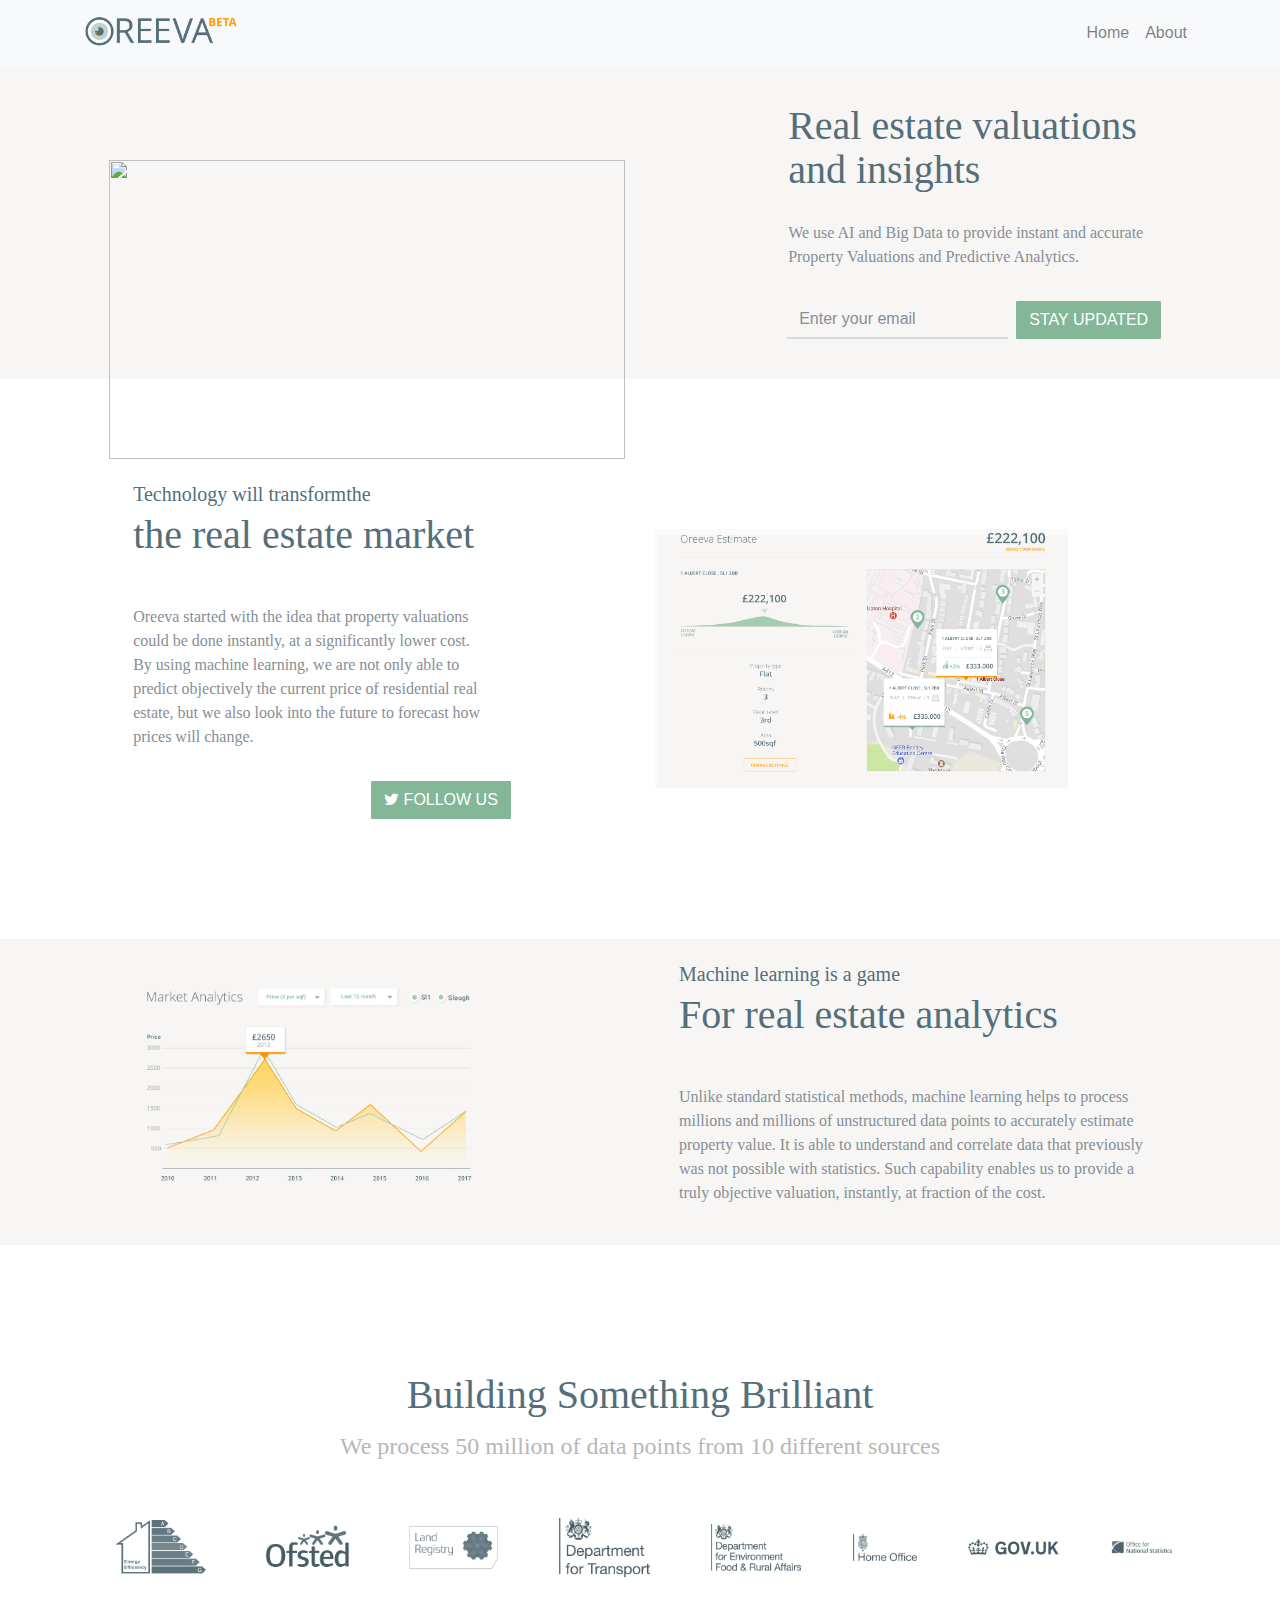
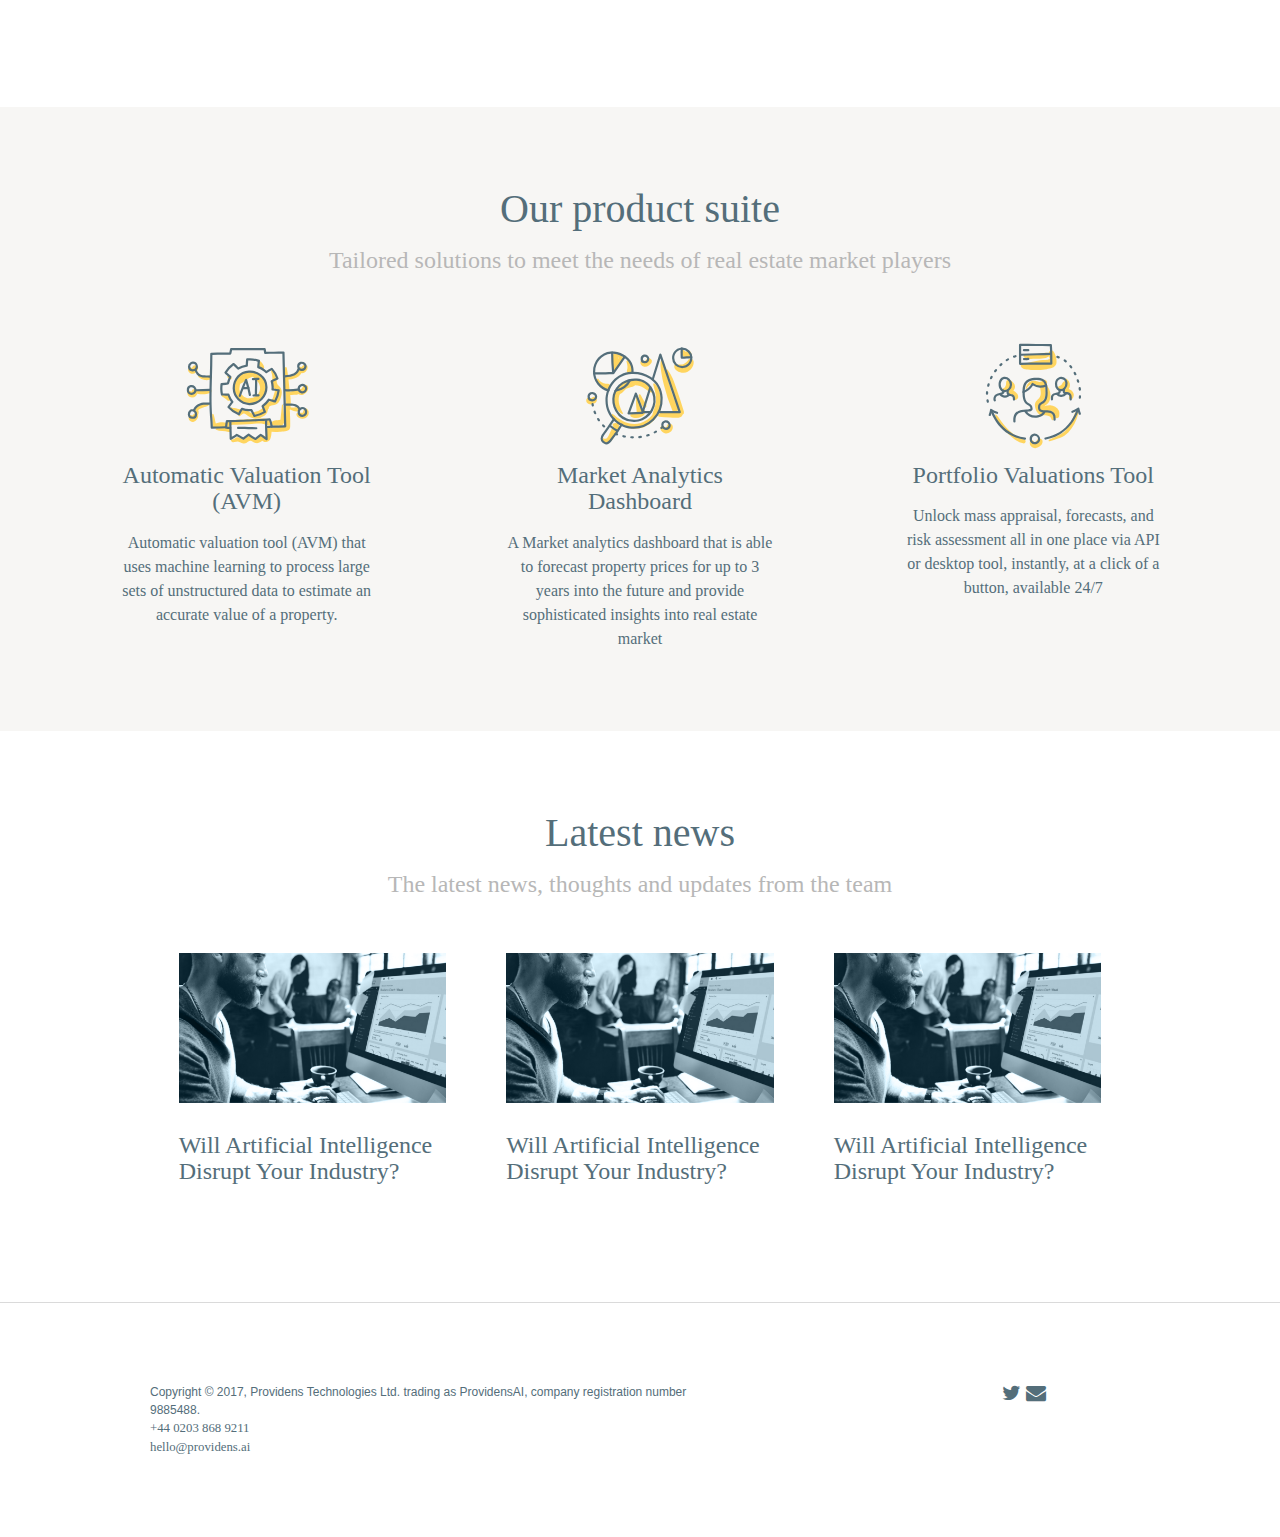
==== commit 730bc0a9: "add makers page" ====
--- a/html/index.html
+++ b/html/index.html
@@ -147,28 +147,28 @@
                     <div class="com-lg-12 col-md-12">
                         <div class="logo-area justify-content-center">
                             <div class="logo">
-                                <img src="../images/energy_certificates_gray.png" />
-                            </div>
-                            <div class="logo">
-                                <img src="../images/ofsted-logo_gray.png" />
-                            </div>
-                            <div class="logo">
-                                <img src="../images/land-registry_gray.png" />
-                            </div>
-                            <div class="logo">
-                                <img src="../images/department_for_transport_gray.png" />
-                            </div>
-                            <div class="logo">
-                                <img src="../images/department_for_environment_food_and_rural_affairs_logo_gray.png" />
-                            </div>
-                            <div class="logo">
-                                <img src="../images/home_office_gray.png" />
-                            </div>
-                            <div class="logo">
-                                <img src="../images/gov.uk_logo_gray.png" />
-                            </div>
-                            <div class="logo">
-                                <img src="../images/ons-logo_gray.png" />
+                                <img src="../images/logo-blue/energy_certificates_blue.png" />
+                            </div>
+                            <div class="logo">
+                                <img src="../images/logo-blue/ofsted-logo_blue.png" />
+                            </div>
+                            <div class="logo">
+                                <img src="../images/logo-blue/land-registry_blue.png" />
+                            </div>
+                            <div class="logo">
+                                <img src="../images/logo-blue/department_for_transport_blue.png" />
+                            </div>
+                            <div class="logo">
+                                <img src="../images/logo-blue/department_for_environment_food_and_rural_affairs_logo_blue.png" />
+                            </div>
+                            <div class="logo">
+                                <img src="../images/logo-blue/home_office_blue.png" />
+                            </div>
+                            <div class="logo">
+                                <img src="../images/logo-blue/gov.uk_logo_blue.png" />
+                            </div>
+                            <div class="logo">
+                                <img src="../images/logo-blue/ons-logo_blue.png" />
                             </div>
                         </div>
                     </div>
--- a/css/custom.css
+++ b/css/custom.css
@@ -341,4 +341,33 @@
 }
 .subtext-color {
     color: #b7b7b7;
+}
+.employee .photo {
+    background-image: url(../images/employee.jpeg);
+    height: 200px;
+    width: 35%;
+    background-color: #546e7a;
+    background-size: cover;
+    background-repeat: no-repeat;
+    background-blend-mode: luminosity;
+    transition: background-color 0.5s;
+}
+.employee .photo:hover {
+    background-color: transparent;
+}
+.employee .text{
+    width: 60%;
+}
+.employee .contacts i {
+    transition: color 0.5s;
+}
+.employee .contacts i:hover{
+    cursor: pointer;
+    color: #ff9c00;
+}
+.accent-color {
+    color: #ff9c00;
+}
+.accent-light-color {
+    color: #ffca00;
 }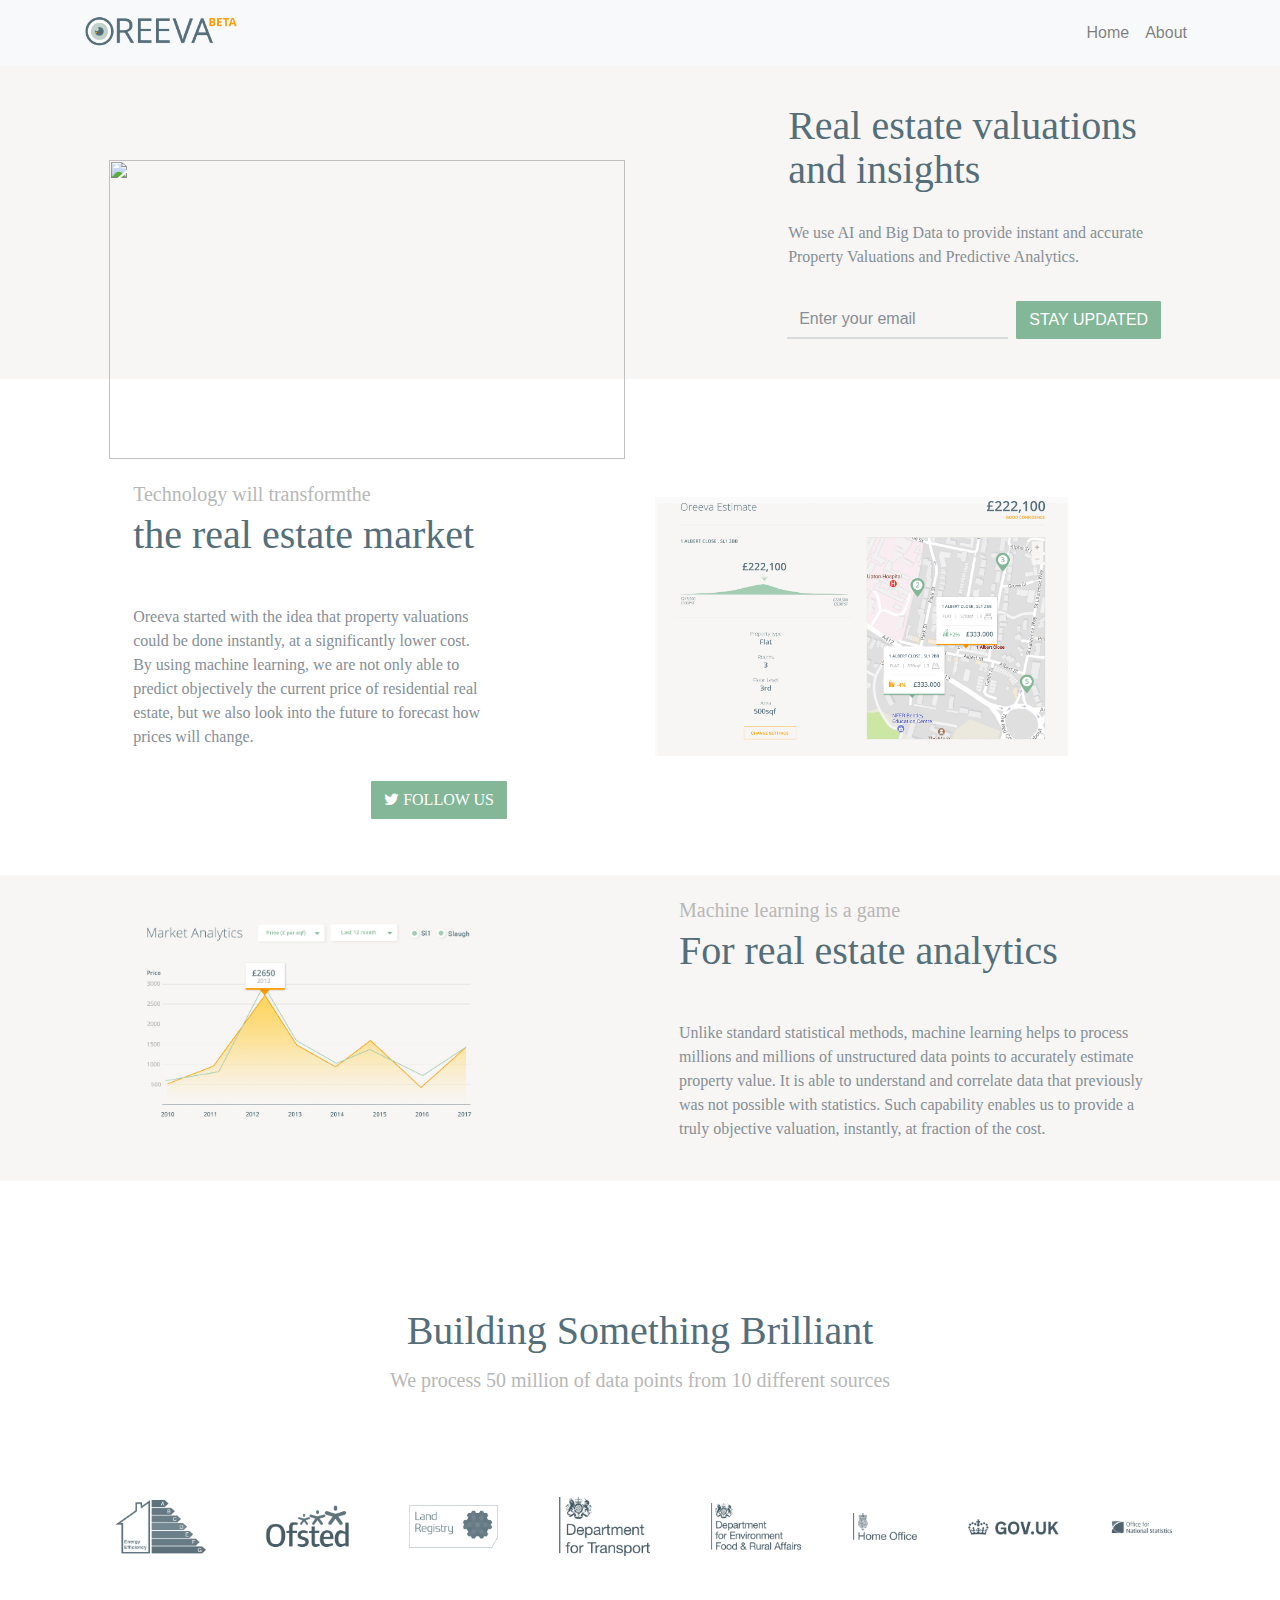
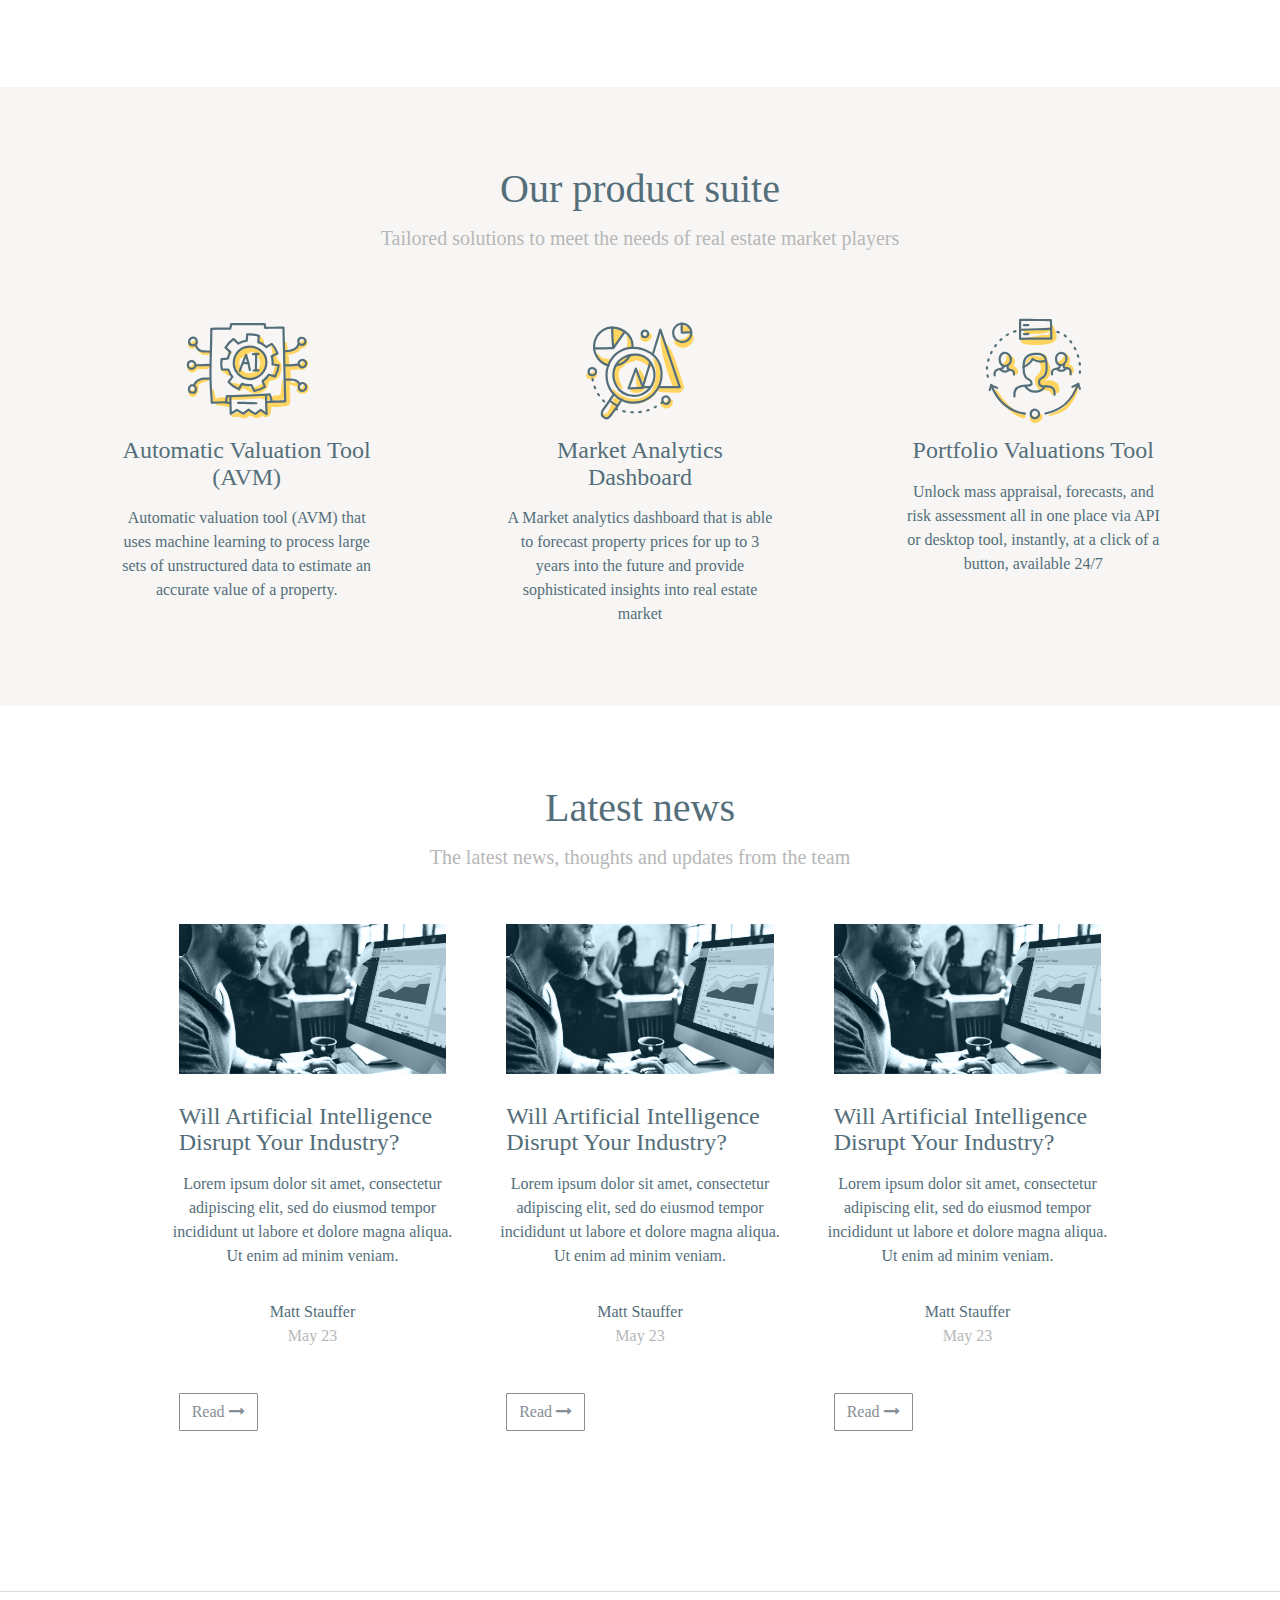
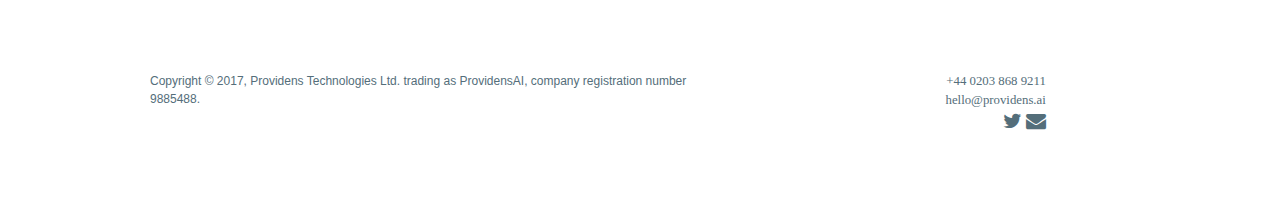
==== commit 5f7ec1c4: "Add space for a logo block" ====
--- a/html/index.html
+++ b/html/index.html
@@ -22,12 +22,12 @@
     <nav class="navbar navbar-expand-lg navbar-light bg-light fixed-top">
         <div class="container">
             <a class="navbar-brand" href="index.html">
-        <img src="../images/logo_color_beta.png" class="logo" />
-    </a>
+                <img src="../images/logo_color_beta.png" class="logo" />
+            </a>
             <button class="navbar-toggler" type="button" data-toggle="collapse" data-target="#navbarTogglerDemo01" aria-controls="navbarTogglerDemo01"
                 aria-expanded="false" aria-label="Toggle navigation">
-        <span class="navbar-toggler-icon"></span>
-    </button>
+                <span class="navbar-toggler-icon"></span>
+            </button>
             <div class="collapse navbar-collapse" id="navbarTogglerDemo01">
                 <ul class="navbar-nav ml-auto">
                     <li class="nav-item">
@@ -75,15 +75,15 @@
     </div>
     <!--page 2-->
     <div class="row">
-        <div class="col-md-5 col-lg-4 offset-lg-1 col-sm-12 order-sm-2 order-md-1 order-xs-2 pt-5 pb-5">
-            <div class="main-content p-4 text-color">
-                <h5 class="open-sans-bold">
+        <div class="col-md-5 offset-md-1 col-lg-4 offset-lg-1 col-sm-12 pt-5 pb-3">
+            <div class="main-content p-4 text-color open-sans-light">
+                <h5 class="subtext-color">
                     Technology will transformthe
                 </h5>
-                <h1 class="mb-5 open-sans-light">
+                <h1 class="mb-5">
                     the real estate market
                 </h1>
-                <p class="font-size-16 open-sans-light text-muted">
+                <p class="font-size-16 text-muted">
                     Oreeva started with the idea that property valuations could be done instantly, at a significantly lower cost. By using machine
                     learning, we are not only able to predict objectively the current price of residential real estate, but
                     we also look into the future to forecast how prices will change.
@@ -93,15 +93,16 @@
                         <div class="form-row email-form justify-content-end">
                             <div class="button-block ml-1 w-33">
                                 <button type="submit" class="btn btn-primary update-button">
-                                        <i class="fa fa-twitter"></i>
-                                        FOLLOW US</button>
+                                    <i class="fa fa-twitter"></i>
+                                    FOLLOW US</button>
                             </div>
                         </div>
                     </form>
                 </div>
             </div>
         </div>
-        <div class="col-md-4 col-lg-5 offset-lg-1 offset-lg-right-1 col-sm-12 col-xs-12 d-flex justify-content-start order-sm-1 order-md-2 order-xs-1">
+        <div class="col-md-6 col-lg-5 offset-lg-1 offset-lg-right-1 col-sm-12 col-xs-12 d-flex
+         justify-content-md-start justify-content-center">
             <div class="sub-image-1 w-80" </div>
             </div>
         </div>
@@ -112,14 +113,14 @@
             <div class="sub-image-2 h-75 w-100 m-auto"></div>
         </div>
         <div class="col-md-6 col-lg-5 offset-lg-right-1 offset-lg-1 col-sm-12 m-auto">
-            <div class="main-content p-4 text-color">
-                <h5 class="open-sans-bold">
+            <div class="main-content p-4 text-color open-sans-light">
+                <h5 class="subtext-color">
                     Machine learning is a game
                 </h5>
-                <h1 class="mb-5 open-sans-light">
+                <h1 class="mb-5">
                     For real estate analytics
                 </h1>
-                <p class="font-size-16 open-sans-light text-muted">
+                <p class="font-size-16 text-muted">
                     Unlike standard statistical methods, machine learning helps to process millions and millions of unstructured data points
                     to accurately estimate property value. It is able to understand and correlate data that previously was
                     not possible with statistics. Such capability enables us to provide a truly objective valuation, instantly,
@@ -137,13 +138,12 @@
                         <h1 class="open-sans-light">
                             Building Something Brilliant
                         </h1>
-                        <h4 class="open-sans-light subtext-color mt-3">
+                        <h5 class="open-sans-light subtext-color mt-3">
                             We process 50 million of data points from 10 different sources
-                        </h4>
+                        </h5>
                     </div>
                 </div>
-
-                <div class="row">
+                <div class="row mt-5">
                     <div class="com-lg-12 col-md-12">
                         <div class="logo-area justify-content-center">
                             <div class="logo">
@@ -184,9 +184,9 @@
                     <h1 class="open-sans-light">
                         Our product suite
                     </h1>
-                    <h4 class="open-sans-light subtext-color mt-3">
+                    <h5 class="open-sans-light subtext-color mt-3">
                         Tailored solutions to meet the needs of real estate market players
-                    </h4>
+                    </h5>
                 </div>
             </div>
             <div class="row mt-5">
@@ -229,34 +229,6 @@
         </div>
     </div>
     <!--page 6-->
-    <!--<div class="container">
-        <div class="row text-color mt-md-7 mt-sm-3 mb-md-7 mb-sm-3 mb-xs-3 mt-xs-3">
-            <div class="col-md-12 col-lg-12 col-sm-12 m-auto p-5" style="background-color: #f7f6f4">
-                <div class="row">
-                    <div class="com-lg-12 col-md-12 text-center">
-                        <h1 class="open-sans-light fw-600">
-                            Meet the makers
-                        </h1>
-                        <p class="open-sans-light font-size-20">
-                            Our vision is to build a ”Bloomberg” of the Real Estate market and we strongly believe in giving more transparency to the
-                            real estate market.
-                        </p>
-                    </div>
-                    <div class="form w-100 d-flex justify-content-center">
-                        <form>
-                            <div class="form-row email-form">
-                                <div class="button-block ml-1 w-33">
-                                    <button type="submit" class="btn btn-primary btn-lg update-button">
-                                        About team</button>
-                                </div>
-                            </div>
-                        </form>
-                    </div>
-                </div>
-            </div>
-        </div>
-    </div>-->
-    <!-- page 7 -->
     <div class="row text-color border-bottom">
         <div class="col-md-12 col-lg-12 col-sm-12 m-auto pb-5 pt-5">
             <div class="row">
@@ -264,50 +236,105 @@
                     <h1 class="open-sans-light">
                         Latest news
                     </h1>
-                    <h4 class="open-sans-light subtext-color mt-3">
+                    <h5 class="open-sans-light subtext-color mt-3">
                         The latest news, thoughts and updates from the team
-                    </h4>
+                    </h5>
                 </div>
             </div>
             <div class="row mt-5">
                 <div class="com-lg-12 col-md-12">
                     <div class="row logo-area justify-content-center">
-                        <div class="col-md-3 col-lg-3 col-sm-7 block blog open-sans-light">
+                        <div class="col-md-3 col-lg-3 col-sm-7 block blog open-sans-light mb-sm-7 mb-xs-7">
                             <div class="image" style="background-image: url('../images/blog.png')"></div>
-                            <div class="text mt-4 mb-4">
+                            <div class="text mt-4 mb-2 open-sans-bold">
                                 <h4>Will Artificial Intelligence Disrupt Your Industry? </h4>
                             </div>
-                        </div>
-                        <div class="col-md-3 col-lg-3 col-sm-7 block blog open-sans-light">
+                            <div class="overview">
+                                Lorem ipsum dolor sit amet, consectetur adipiscing elit, sed do eiusmod tempor incididunt ut labore et dolore magna aliqua.
+                                Ut enim ad minim veniam.
+                            </div>
+                            <div class="author mt-4">
+                                <div class="photo img-circle" style="background-image:url('../images/employee.jpeg')">
+                                </div>
+                                <div class="name mt-1">
+                                    <span class="open-sans-bold">Matt Stauffer</span>
+                                    <p class="subtext-color">May 23 </p>
+                                </div>
+                            </div>
+                            <div class="text mt-4">
+                                <button class="btn btn-outline-secondary">Read
+                                    <i class="fa fa-long-arrow-right" aria-hidden="true"></i>
+                                </button>
+                            </div>
+                        </div>
+                        <div class="col-md-3 col-lg-3 col-sm-7 block blog open-sans-light mb-sm-7 mb-xs-7">
                             <div class="image" style="background-image: url('../images/blog.png')"></div>
-                            <div class="text mt-4 mb-4">
+                            <div class="text mt-4 mb-2 open-sans-bold">
                                 <h4>Will Artificial Intelligence Disrupt Your Industry? </h4>
                             </div>
-                        </div>
-                        <div class="col-md-3 col-lg-3 col-sm-7 block blog open-sans-light">
+                            <div class="overview">
+                                Lorem ipsum dolor sit amet, consectetur adipiscing elit, sed do eiusmod tempor incididunt ut labore et dolore magna aliqua.
+                                Ut enim ad minim veniam.
+                            </div>
+                            <div class="author mt-4">
+                                <div class="photo img-circle" style="background-image:url('../images/employee.jpeg')">
+                                </div>
+                                <div class="name mt-1">
+                                    <span class="open-sans-bold">Matt Stauffer</span>
+                                    <p class="subtext-color">May 23 </p>
+                                </div>
+                            </div>
+                            <div class="text mt-4">
+                                <button class="btn btn-outline-secondary">Read
+                                    <i class="fa fa-long-arrow-right" aria-hidden="true"></i>
+                                </button>
+                            </div>
+                        </div>
+                        <div class="col-md-3 col-lg-3 col-sm-7 block blog open-sans-light mb-sm-7 mb-xs-7">
                             <div class="image" style="background-image: url('../images/blog.png')"></div>
-                            <div class="text mt-4 mb-4">
+                            <div class="text mt-4 mb-2 open-sans-bold">
                                 <h4>Will Artificial Intelligence Disrupt Your Industry? </h4>
                             </div>
+                            <div class="overview">
+                                Lorem ipsum dolor sit amet, consectetur adipiscing elit, sed do eiusmod tempor incididunt ut labore et dolore magna aliqua.
+                                Ut enim ad minim veniam.
+                            </div>
+                            <div class="author mt-4">
+                                <div class="photo img-circle" style="background-image:url('../images/employee.jpeg')">
+                                </div>
+                                <div class="name mt-1">
+                                    <span class="open-sans-bold">Matt Stauffer</span>
+                                    <p class="subtext-color">May 23 </p>
+                                </div>
+                            </div>
+                            <div class="text mt-4">
+                                <button class="btn btn-outline-secondary">Read
+                                    <i class="fa fa-long-arrow-right" aria-hidden="true"></i>
+                                </button>
+                            </div>
                         </div>
                     </div>
                 </div>
             </div>
         </div>
     </div>
-    <!-- page 8 -->
+    <!-- page 7 -->
     <div class="container p-5">
         <div class="row text-color">
             <div class="col-md-7 col-lg-7 col-sm-12">
                 <p class="font-size-12 mb-0">
                     Copyright © 2017, Providens Technologies Ltd. trading as ProvidensAI, company registration number 9885488.
                 </p>
-                <small class="open-sans-bold">+44 0203 868 9211</small> <br>
-                <small class="open-sans-bold">hello@providens.ai</small> <br>
-            </div>
-            <div class="col-md-4 col-lg-4 col-sm-12 text-right text-center-sm">
-                <i class="fa fa-twitter contact-icon font-size-20"></i>
-                <i class="fa fa-envelope contact-icon font-size-20"></i>
+            </div>
+            <div class="col-md-4 col-lg-4 col-sm-12 text-right text-center-sm mt-xs-3">
+                <small class="open-sans-bold">+44 0203 868 9211</small>
+                <br>
+                <small class="open-sans-bold">hello@providens.ai</small>
+                <br>
+                <small>
+                    <i class="fa fa-twitter contact-icon font-size-20"></i>
+                    <i class="fa fa-envelope contact-icon font-size-20"></i>
+                </small>
             </div>
         </div>
     </div>
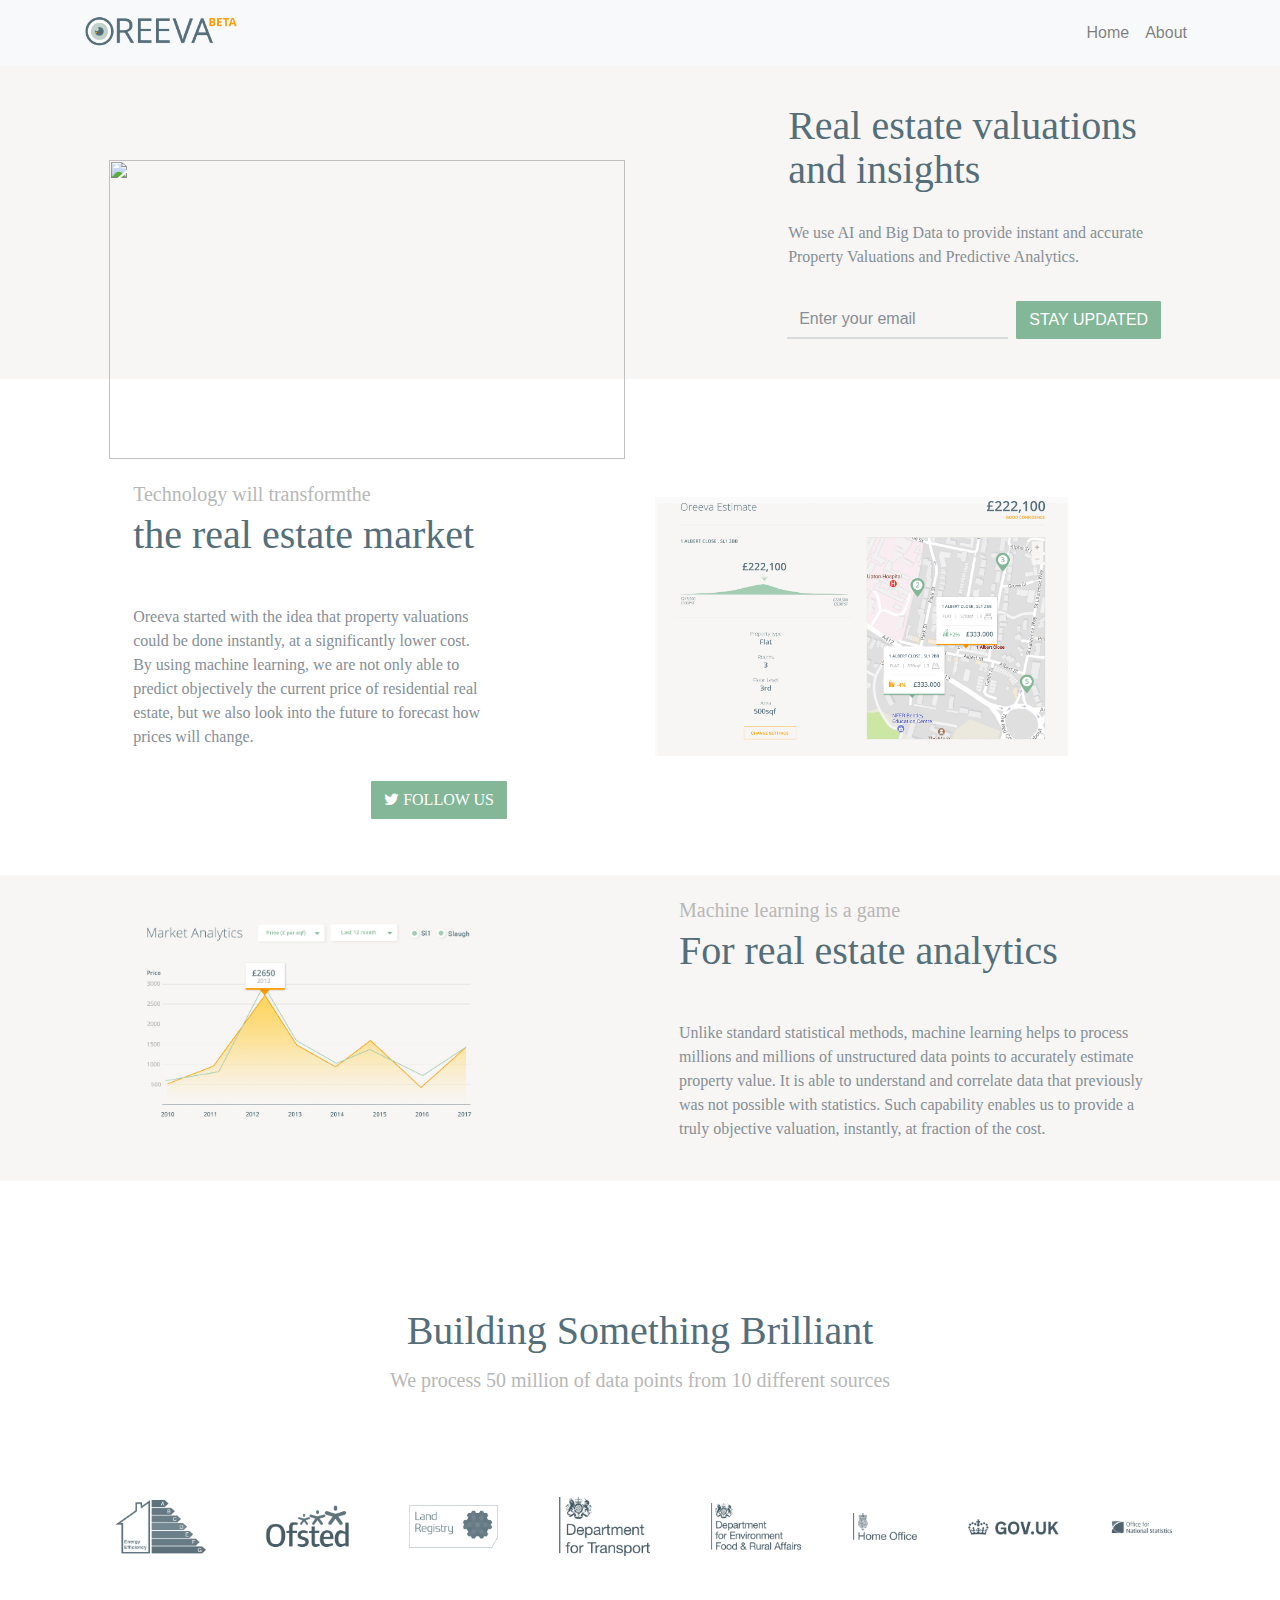
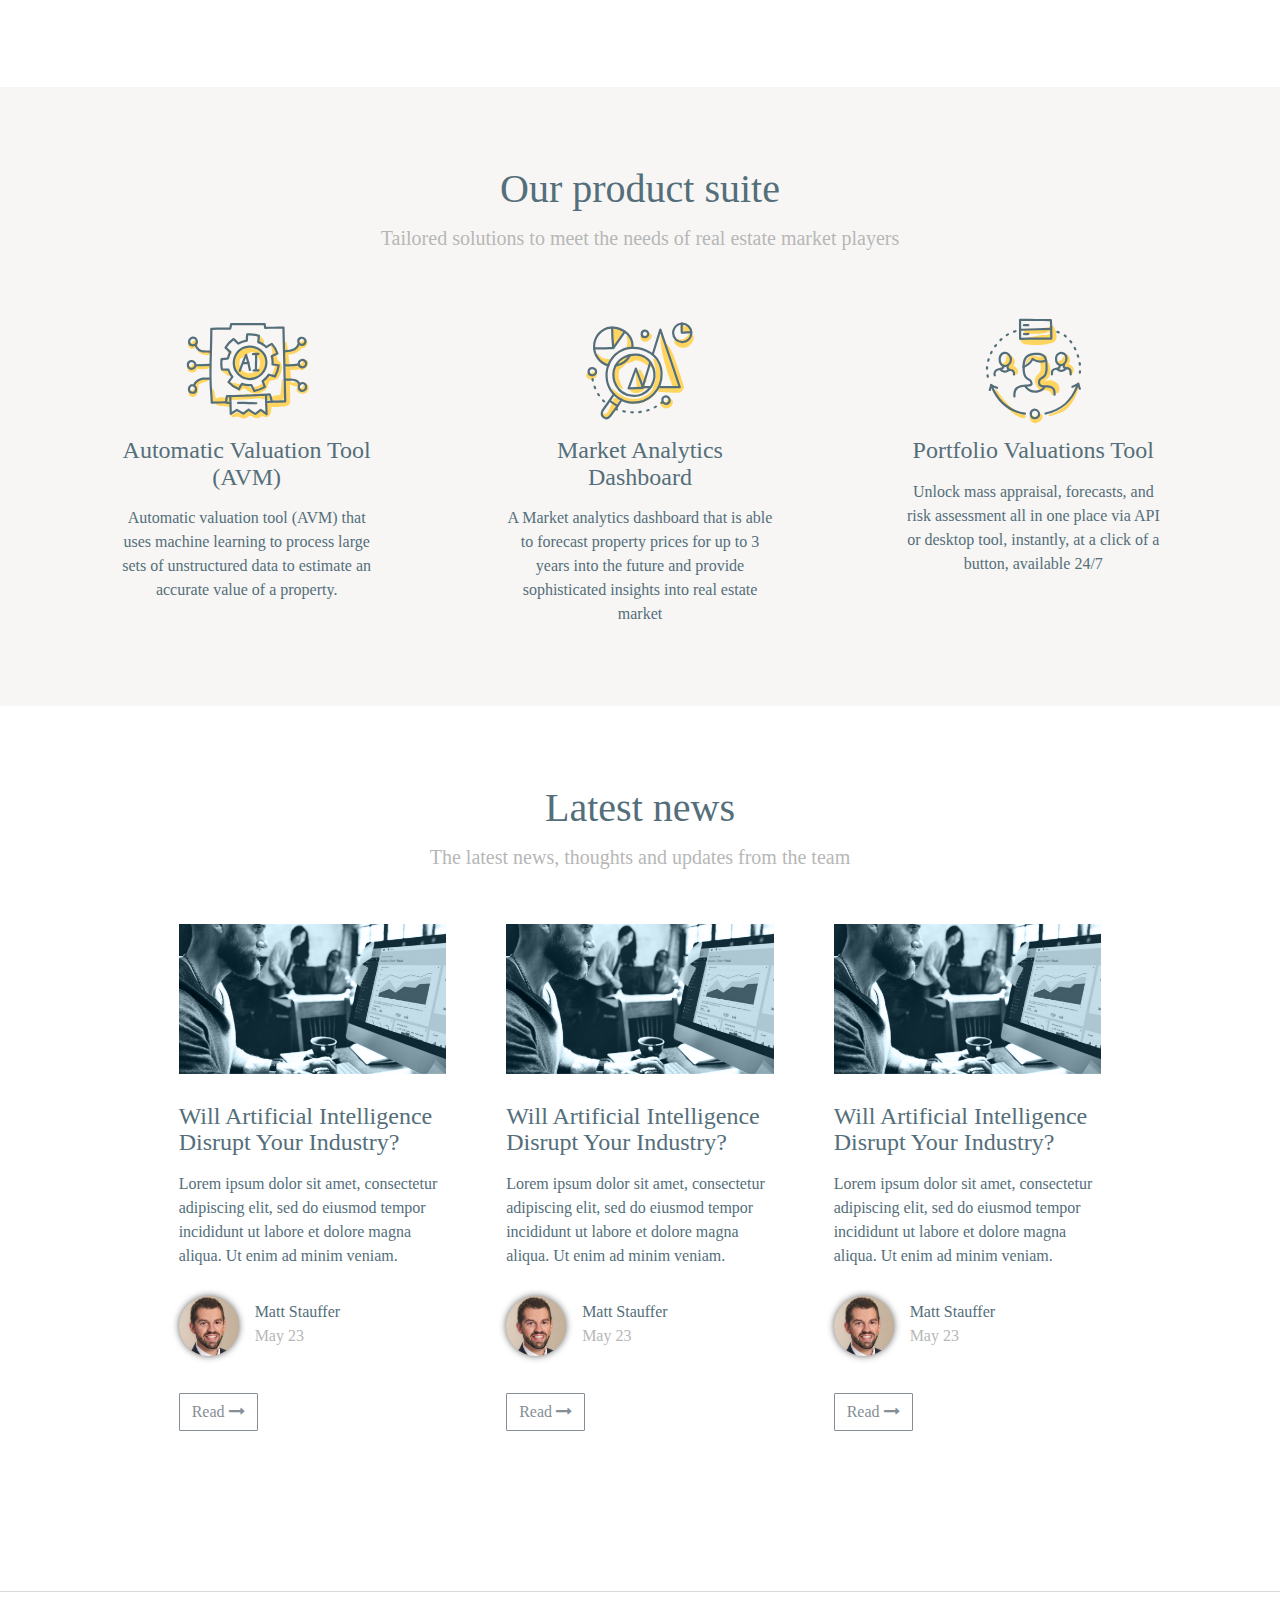
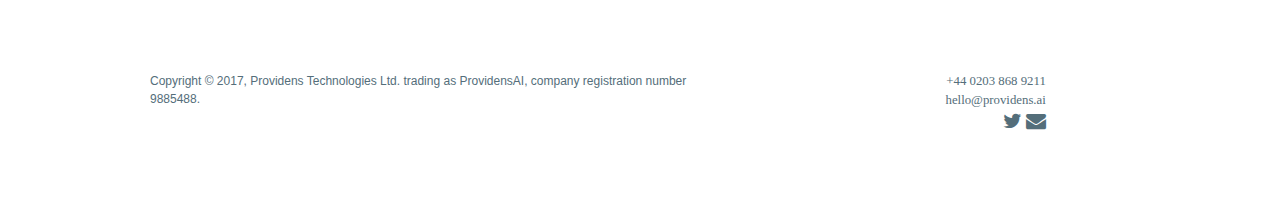
==== commit 2fda5feb: "fix body style" ====
--- a/html/index.html
+++ b/html/index.html
@@ -6,6 +6,7 @@
     <link rel="stylesheet" type="text/css" href="../css/font-awesome.min.css">
     <link rel="stylesheet" type="text/css" href="../css/custom.css">
     <link rel="stylesheet" type="text/css" href="../css/spaces.css">
+    <link rel="stylesheet" href="../css/anicollection.css">
     <meta name="viewport" content="width=device-width, initial-scale=1">
     <!-- BugHerd -->
     <script type=‘text/javascript’>
@@ -41,7 +42,8 @@
         </div>
     </nav>
     <!--page 1-->
-    <div class="row pt-5" style="background-color: #f7f6f4">
+    <div class="row pt-5" style="background-color: #f7f6f4"
+    data-anijs="if: scroll, on:window, do: bounceInRight animated, before: scrollReveal">
         <div class="col-md-5 col-lg-5 offset-lg-1 col-sm-12">
             <img src="../images/main.png" class="w-100 mt-lg-7 mb-lg-7" />
         </div>
@@ -74,7 +76,8 @@
         </div>
     </div>
     <!--page 2-->
-    <div class="row">
+    <div class="row"
+    data-anijs="if: scroll, on:window, do: bounceInLeft animated, before: scrollReveal">
         <div class="col-md-5 offset-md-1 col-lg-4 offset-lg-1 col-sm-12 pt-5 pb-3">
             <div class="main-content p-4 text-color open-sans-light">
                 <h5 class="subtext-color">
@@ -108,7 +111,8 @@
         </div>
     </div>
     <!--page 3-->
-    <div class="row" style="background-color: #f7f6f4">
+    <div class="row" style="background-color: #f7f6f4"
+    data-anijs="if: scroll, on:window, do: bounceInRight animated, before: scrollReveal">
         <div class="col-md-4 col-lg-4 offset-lg-1 col-sm-12 d-flex">
             <div class="sub-image-2 h-75 w-100 m-auto"></div>
         </div>
@@ -130,7 +134,8 @@
         </div>
     </div>
     <!--page 4-->
-    <div class="container">
+    <div class="container"
+    data-anijs="if: scroll, on:window, do: bounceInLeft animated, before: scrollReveal">
         <div class="row pt-5 pb-5" style="background-color: white">
             <div class="col-md-12 col-lg-12 col-sm-12">
                 <div class="row mt-5">
@@ -177,7 +182,8 @@
         </div>
     </div>
     <!--page 5-->
-    <div class="row text-color" style="background-color: #f7f6f4">
+    <div class="row text-color" style="background-color: #f7f6f4"
+    data-anijs="if: scroll, on:window, do: bounceInRight animated, before: scrollReveal">
         <div class="col-md-12 col-lg-12 col-sm-12 m-auto p-5">
             <div class="row">
                 <div class="com-lg-12 col-md-12 text-center">
@@ -229,7 +235,8 @@
         </div>
     </div>
     <!--page 6-->
-    <div class="row text-color border-bottom">
+    <div class="row text-color border-bottom"
+    data-anijs="if: scroll, on:window, do: bounceInLeft animated, before: scrollReveal">
         <div class="col-md-12 col-lg-12 col-sm-12 m-auto pb-5 pt-5">
             <div class="row">
                 <div class="com-lg-12 col-md-12 text-center">
@@ -340,4 +347,6 @@
     </div>
 </body>
 
-</html>+</html>
+<script src="../js/anijs.js"></script>
+<script src="../js/anijs-helper-scrollreveal.js"></script>--- a/css/custom.css
+++ b/css/custom.css
@@ -31,6 +31,10 @@
 .open-sans-bold {
         font-family: OpenSansSemiBold;
     }
+
+    body {
+    height: 100%;
+}
 .nav-container {
     margin-right: auto;
     margin-left: auto;
@@ -104,12 +108,6 @@
     }
 }
 @media screen and (max-width: 760px) {
-    .main-image {
-        background-image: url("../images/main-mobile.png") !important;
-        background-position: bottom !important;
-        background-size: cover !important;
-        height: 25% !important;
-    }
     .logo-area .text .title {
       font-size: 1em !important;
     }
@@ -181,15 +179,6 @@
     font-size: 20px;
 }
 
-.main-image {
-    background-image: url("../images/main-mobile.png");
-    background-size: cover;
-    background-repeat: no-repeat;
-    background-position: center;
-    transition: all 0.7s;
-    height: 30%;
-}
-
 .btn {
     border-radius: 1px;
 }
@@ -250,12 +239,12 @@
     max-width: 90% !important;
     margin: auto;
 }
-.logo-area .blog .text {
-    width: 90% !important;
-    text-align: left;
-}
 .logo-area .blog .text:hover {
   cursor: pointer;
+}
+.logo-area .blog .overview, .logo-area .blog .text {
+  width: 90% !important;
+    text-align: left;
 }
 .logo-area .blog .image {
   height: 150px;
@@ -270,6 +259,22 @@
 .logo-area .blog .image:hover {
   background-color: transparent;
   cursor: pointer;
+}
+.blog .author  {
+  width: 90%;
+}
+.blog .author .photo {
+    width: 60px;
+    height: 60px;
+    background-color: gray;
+    max-width: 35%;
+    float: left;
+}
+.blog .author .name {
+    width: 65%;
+    float: left;
+    padding-left: 1em;
+    text-align: left;
 }
 .logo-area .block {
     text-align: center;
@@ -370,4 +375,18 @@
 }
 .accent-light-color {
     color: #ffca00;
-}+}
+.btn-outline-secondary:hover {
+    background-color: #ff9c00;
+    border-color: #ff9c00;
+}
+.btn-outline-secondary:hover {
+    font-family: OpenSansLight;
+}
+.img-circle {
+    border-radius: 100px;
+    box-shadow: 0 0 7px #666; 
+    background-size: cover;
+    background-position: top;
+    background-repeat: no-repeat;
+}
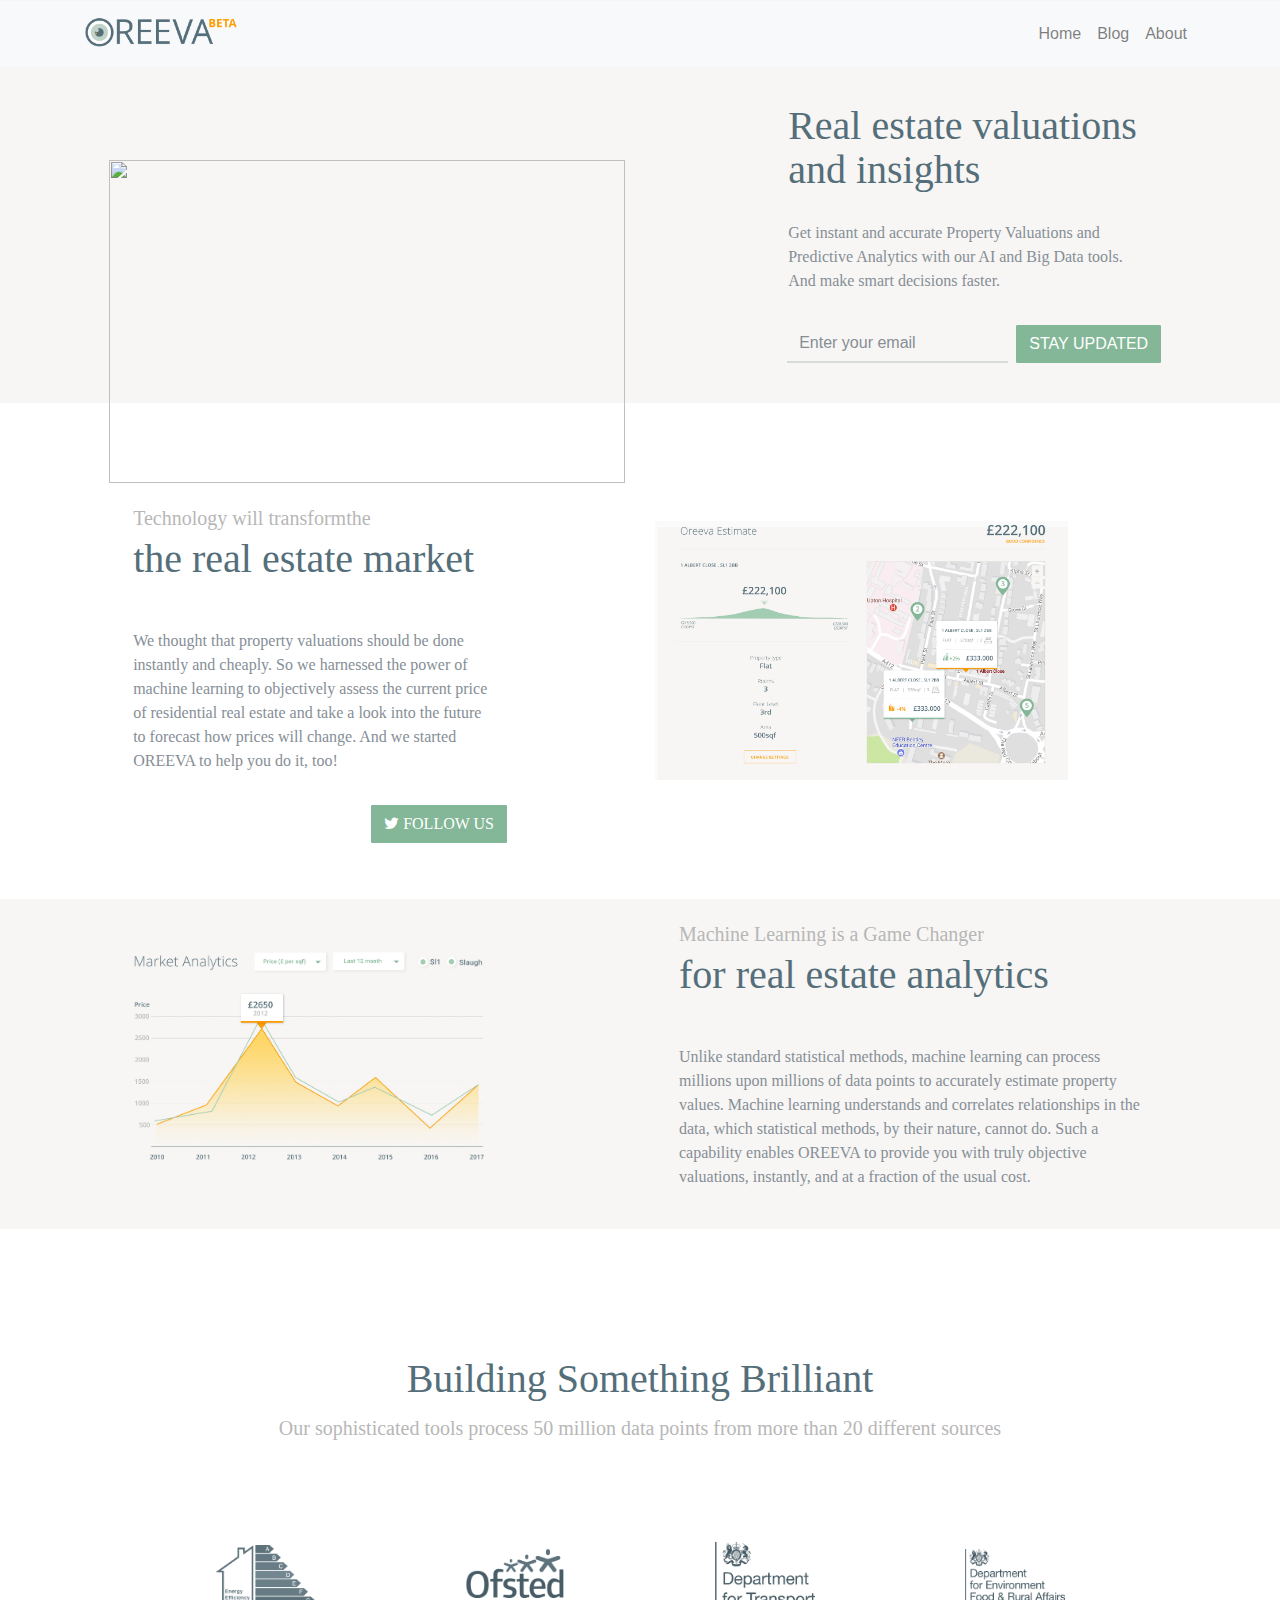
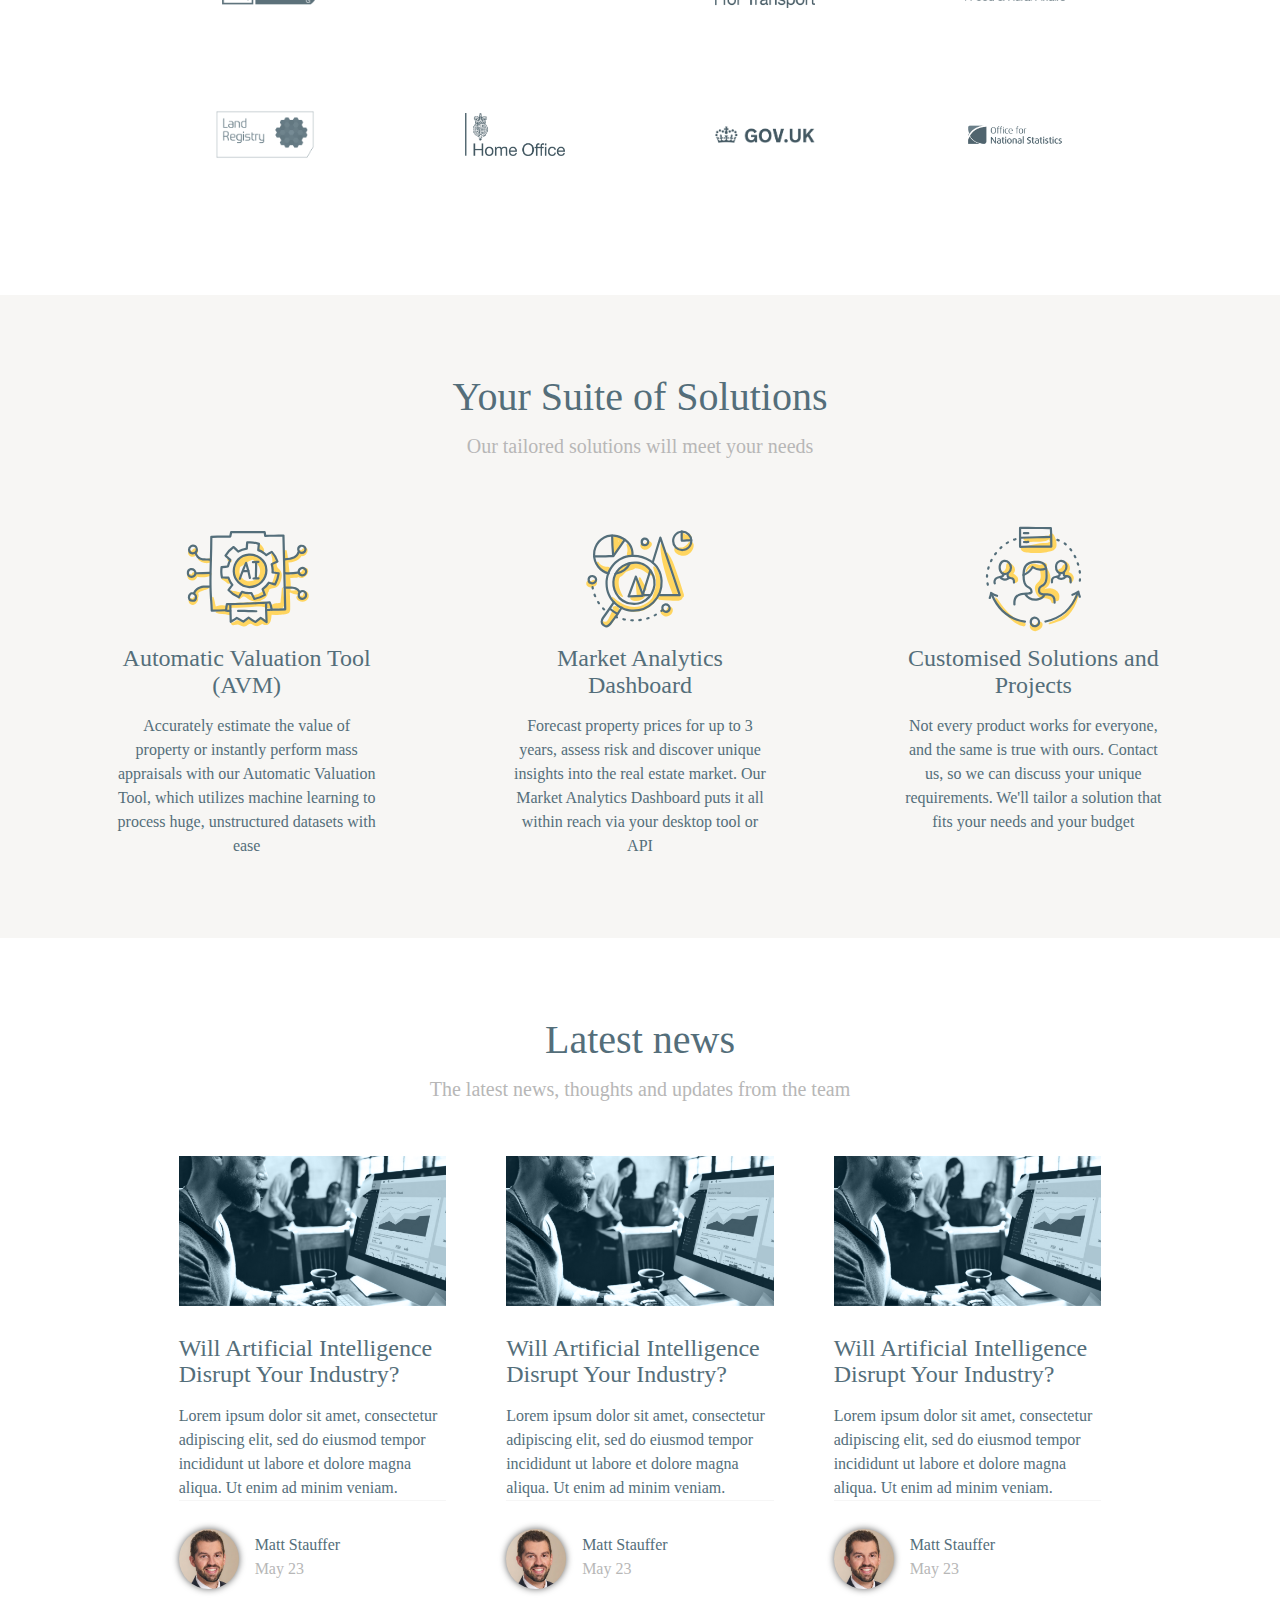
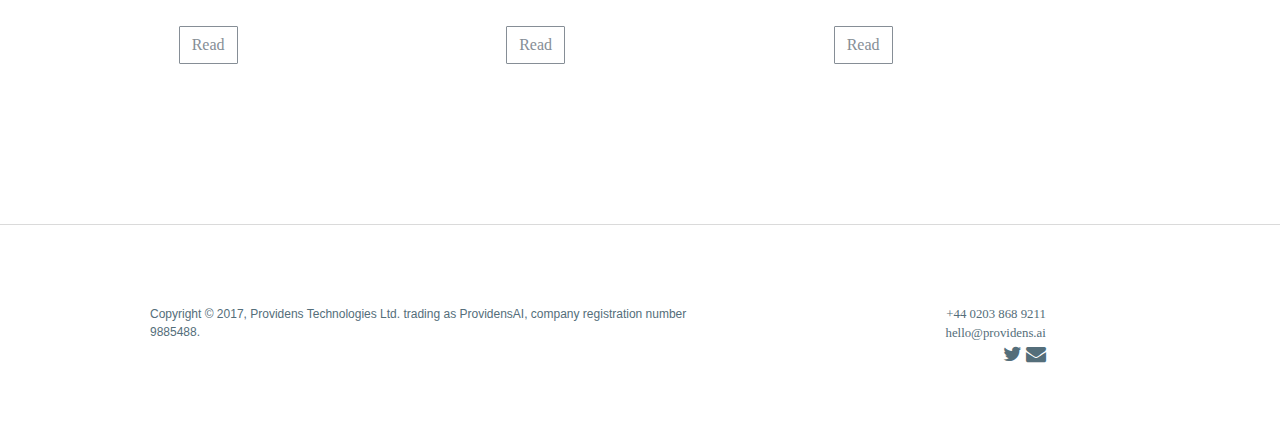
==== commit 614b0494: "update content for main page" ====
--- a/html/index.html
+++ b/html/index.html
@@ -25,14 +25,17 @@
             <a class="navbar-brand" href="index.html">
                 <img src="../images/logo_color_beta.png" class="logo" />
             </a>
-            <button class="navbar-toggler" type="button" data-toggle="collapse" data-target="#navbarTogglerDemo01" aria-controls="navbarTogglerDemo01"
+            <button class="navbar-toggler custom" type="button" data-toggle="collapse" data-target="#navbarTogglerDemo01" aria-controls="navbarToggler"
                 aria-expanded="false" aria-label="Toggle navigation">
                 <span class="navbar-toggler-icon"></span>
             </button>
-            <div class="collapse navbar-collapse" id="navbarTogglerDemo01">
+            <div class="collapse navbar-collapse" id="navbarToggler">
                 <ul class="navbar-nav ml-auto">
                     <li class="nav-item">
                         <a class="nav-link" href="#">Home</a>
+                    </li>
+                    <li class="nav-item">
+                        <a class="nav-link" href="blog.html">Blog</a>
                     </li>
                     <li class="navbar-item">
                         <a class="nav-link" href="about.html">About</a>
@@ -42,8 +45,7 @@
         </div>
     </nav>
     <!--page 1-->
-    <div class="row pt-5" style="background-color: #f7f6f4"
-    data-anijs="if: scroll, on:window, do: bounceInRight animated, before: scrollReveal">
+    <div class="row pt-5" style="background-color: #f7f6f4">
         <div class="col-md-5 col-lg-5 offset-lg-1 col-sm-12">
             <img src="../images/main.png" class="w-100 mt-lg-7 mb-lg-7" />
         </div>
@@ -56,7 +58,9 @@
                 </div>
                 <div class="subheader">
                     <footer class="text-muted mt-md-4">
-                        <p class="open-sans-light">We use AI and Big Data to provide instant and accurate Property Valuations and Predictive Analytics.
+                        <p class="open-sans-light">
+                            Get instant and accurate Property Valuations and Predictive Analytics with our AI and Big Data tools. And make smart decisions
+                            faster.
                         </p>
                     </footer>
                 </div>
@@ -76,8 +80,7 @@
         </div>
     </div>
     <!--page 2-->
-    <div class="row"
-    data-anijs="if: scroll, on:window, do: bounceInLeft animated, before: scrollReveal">
+    <div class="row">
         <div class="col-md-5 offset-md-1 col-lg-4 offset-lg-1 col-sm-12 pt-5 pb-3">
             <div class="main-content p-4 text-color open-sans-light">
                 <h5 class="subtext-color">
@@ -87,9 +90,9 @@
                     the real estate market
                 </h1>
                 <p class="font-size-16 text-muted">
-                    Oreeva started with the idea that property valuations could be done instantly, at a significantly lower cost. By using machine
-                    learning, we are not only able to predict objectively the current price of residential real estate, but
-                    we also look into the future to forecast how prices will change.
+                    We thought that property valuations should be done instantly and cheaply. So we harnessed the power of machine learning to
+                    objectively assess the current price of residential real estate and take a look into the future to forecast
+                    how prices will change. And we started OREEVA to help you do it, too!
                 </p>
                 <div class="form">
                     <form>
@@ -111,31 +114,29 @@
         </div>
     </div>
     <!--page 3-->
-    <div class="row" style="background-color: #f7f6f4"
-    data-anijs="if: scroll, on:window, do: bounceInRight animated, before: scrollReveal">
+    <div class="row" style="background-color: #f7f6f4" data-anijs="if: scroll, on:window, do: fadeInUp animated, before: scrollReveal">
         <div class="col-md-4 col-lg-4 offset-lg-1 col-sm-12 d-flex">
             <div class="sub-image-2 h-75 w-100 m-auto"></div>
         </div>
         <div class="col-md-6 col-lg-5 offset-lg-right-1 offset-lg-1 col-sm-12 m-auto">
             <div class="main-content p-4 text-color open-sans-light">
                 <h5 class="subtext-color">
-                    Machine learning is a game
+                    Machine Learning is a Game Changer
                 </h5>
                 <h1 class="mb-5">
-                    For real estate analytics
+                    for real estate analytics
                 </h1>
                 <p class="font-size-16 text-muted">
-                    Unlike standard statistical methods, machine learning helps to process millions and millions of unstructured data points
-                    to accurately estimate property value. It is able to understand and correlate data that previously was
-                    not possible with statistics. Such capability enables us to provide a truly objective valuation, instantly,
-                    at fraction of the cost.
+                    Unlike standard statistical methods, machine learning can process millions upon millions of data points to accurately estimate
+                    property values. Machine learning understands and correlates relationships in the data, which statistical
+                    methods, by their nature, cannot do. Such a capability enables OREEVA to provide you with truly objective
+                    valuations, instantly, and at a fraction of the usual cost.
                 </p>
             </div>
         </div>
     </div>
     <!--page 4-->
-    <div class="container"
-    data-anijs="if: scroll, on:window, do: bounceInLeft animated, before: scrollReveal">
+    <div class="container" data-anijs="if: scroll, on:window, do: fadeInUp animated, before: scrollReveal">
         <div class="row pt-5 pb-5" style="background-color: white">
             <div class="col-md-12 col-lg-12 col-sm-12">
                 <div class="row mt-5">
@@ -144,7 +145,7 @@
                             Building Something Brilliant
                         </h1>
                         <h5 class="open-sans-light subtext-color mt-3">
-                            We process 50 million of data points from 10 different sources
+                            Our sophisticated tools process 50 million data points from more than 20 different sources
                         </h5>
                     </div>
                 </div>
@@ -158,15 +159,19 @@
                                 <img src="../images/logo-blue/ofsted-logo_blue.png" />
                             </div>
                             <div class="logo">
+                                <img src="../images/logo-blue/department_for_transport_blue.png" />
+                            </div>
+                            <div class="logo">
+                                <img src="../images/logo-blue/department_for_environment_food_and_rural_affairs_logo_blue.png" />
+                            </div>
+                        </div>
+                    </div>
+                    <div class="com-lg-12 col-md-12">
+                        <div class="logo-area justify-content-center">
+                            <div class="logo">
                                 <img src="../images/logo-blue/land-registry_blue.png" />
                             </div>
                             <div class="logo">
-                                <img src="../images/logo-blue/department_for_transport_blue.png" />
-                            </div>
-                            <div class="logo">
-                                <img src="../images/logo-blue/department_for_environment_food_and_rural_affairs_logo_blue.png" />
-                            </div>
-                            <div class="logo">
                                 <img src="../images/logo-blue/home_office_blue.png" />
                             </div>
                             <div class="logo">
@@ -182,20 +187,19 @@
         </div>
     </div>
     <!--page 5-->
-    <div class="row text-color" style="background-color: #f7f6f4"
-    data-anijs="if: scroll, on:window, do: bounceInRight animated, before: scrollReveal">
+    <div class="row text-color" style="background-color: #f7f6f4" data-anijs="if: scroll, on:window, do: fadeInUp animated, before: scrollReveal">
         <div class="col-md-12 col-lg-12 col-sm-12 m-auto p-5">
             <div class="row">
                 <div class="com-lg-12 col-md-12 text-center">
                     <h1 class="open-sans-light">
-                        Our product suite
+                        Your Suite of Solutions
                     </h1>
                     <h5 class="open-sans-light subtext-color mt-3">
-                        Tailored solutions to meet the needs of real estate market players
+                        Our tailored solutions will meet your needs
                     </h5>
                 </div>
             </div>
-            <div class="row mt-5">
+            <div class="row mt-5" data-anijs="if: scroll, on:window, do: fadeInUp animated, before: scrollReveal">
                 <div class="com-lg-12 col-md-12">
                     <div class="row logo-area justify-content-around">
                         <div class="col-md-3 col-lg-3 col-sm-4 col-xs-4 block open-sans-light">
@@ -203,8 +207,8 @@
                             <div class="text">
                                 <h4 class="open-sans-bold title">Automatic Valuation Tool (AVM) </h4>
                                 <div class="paragraph mt-3">
-                                    Automatic valuation tool (AVM) that uses machine learning to process large sets of unstructured data to estimate an accurate
-                                    value of a property.
+                                    Accurately estimate the value of property or instantly perform mass appraisals with our Automatic Valuation Tool, which utilizes
+                                    machine learning to process huge, unstructured datasets with ease
                                 </div>
                             </div>
                         </div>
@@ -213,19 +217,19 @@
                             <div class="text">
                                 <h4 class="open-sans-bold title">Market Analytics Dashboard </h4>
                                 <div class="paragraph mt-3">
-                                    A Market analytics dashboard that is able to forecast property prices for up to 3 years into the future and provide sophisticated
-                                    insights into real estate market
+                                    Forecast property prices for up to 3 years, assess risk and discover unique insights into the real estate market. Our Market
+                                    Analytics Dashboard puts it all within reach via your desktop tool or API
                                 </div>
                             </div>
                         </div>
                         <div class="col-md-3 col-lg-3 col-sm-4 col-xs-4 block open-sans-light mt-xs-5">
                             <img src="../images/ic_valuations_tool.svg" />
                             <div class="text">
-                                <h4 class="open-sans-bold title">Portfolio Valuations Tool
+                                <h4 class="open-sans-bold title">Customised Solutions and Projects
                                 </h4>
                                 <div class="paragraph mt-3">
-                                    Unlock mass appraisal, forecasts, and risk assessment all in one place via API or desktop tool, instantly, at a click of
-                                    a button, available 24/7
+                                    Not every product works for everyone, and the same is true with ours. Contact us, so we can discuss your unique requirements.
+                                    We'll tailor a solution that fits your needs and your budget
                                 </div>
                             </div>
                         </div>
@@ -235,8 +239,7 @@
         </div>
     </div>
     <!--page 6-->
-    <div class="row text-color border-bottom"
-    data-anijs="if: scroll, on:window, do: bounceInLeft animated, before: scrollReveal">
+    <div class="row text-color border-bottom" data-anijs="if: scroll, on:window, do: fadeInUp animated, before: scrollReveal">
         <div class="col-md-12 col-lg-12 col-sm-12 m-auto pb-5 pt-5">
             <div class="row">
                 <div class="com-lg-12 col-md-12 text-center">
@@ -251,7 +254,7 @@
             <div class="row mt-5">
                 <div class="com-lg-12 col-md-12">
                     <div class="row logo-area justify-content-center">
-                        <div class="col-md-3 col-lg-3 col-sm-7 block blog open-sans-light mb-sm-7 mb-xs-7">
+                        <div class="col-md-3 col-lg-3 col-sm-7 block blog open-sans-light mb-sm-7 mb-xs-7" data-anijs="if: scroll, on:window, do: fadeInUp animated, before: scrollReveal">
                             <div class="image" style="background-image: url('../images/blog.png')"></div>
                             <div class="text mt-4 mb-2 open-sans-bold">
                                 <h4>Will Artificial Intelligence Disrupt Your Industry? </h4>
@@ -270,11 +273,10 @@
                             </div>
                             <div class="text mt-4">
                                 <button class="btn btn-outline-secondary">Read
-                                    <i class="fa fa-long-arrow-right" aria-hidden="true"></i>
                                 </button>
                             </div>
                         </div>
-                        <div class="col-md-3 col-lg-3 col-sm-7 block blog open-sans-light mb-sm-7 mb-xs-7">
+                        <div class="col-md-3 col-lg-3 col-sm-7 block blog open-sans-light mb-sm-7 mb-xs-7" data-anijs="if: scroll, on:window, do: fadeInUp animated, before: scrollReveal">
                             <div class="image" style="background-image: url('../images/blog.png')"></div>
                             <div class="text mt-4 mb-2 open-sans-bold">
                                 <h4>Will Artificial Intelligence Disrupt Your Industry? </h4>
@@ -293,11 +295,10 @@
                             </div>
                             <div class="text mt-4">
                                 <button class="btn btn-outline-secondary">Read
-                                    <i class="fa fa-long-arrow-right" aria-hidden="true"></i>
                                 </button>
                             </div>
                         </div>
-                        <div class="col-md-3 col-lg-3 col-sm-7 block blog open-sans-light mb-sm-7 mb-xs-7">
+                        <div class="col-md-3 col-lg-3 col-sm-7 block blog open-sans-light mb-sm-7 mb-xs-7" data-anijs="if: scroll, on:window, do: fadeInUp animated, before: scrollReveal">
                             <div class="image" style="background-image: url('../images/blog.png')"></div>
                             <div class="text mt-4 mb-2 open-sans-bold">
                                 <h4>Will Artificial Intelligence Disrupt Your Industry? </h4>
@@ -316,7 +317,6 @@
                             </div>
                             <div class="text mt-4">
                                 <button class="btn btn-outline-secondary">Read
-                                    <i class="fa fa-long-arrow-right" aria-hidden="true"></i>
                                 </button>
                             </div>
                         </div>
--- a/css/custom.css
+++ b/css/custom.css
@@ -230,9 +230,10 @@
     text-align: center;
     min-height: 160px;
     display: flex;
+    width: 250px;
 }
 .logo-area .logo img{
-    max-width: 60%;
+    max-width: 40%;
     margin: auto;
 }
 .logo-area .blog img{
@@ -241,6 +242,9 @@
 }
 .logo-area .blog .text:hover {
   cursor: pointer;
+}
+.logo-area .blog .overview {
+    border-bottom: solid 1px rgba(193, 193, 193, 0.15);
 }
 .logo-area .blog .overview, .logo-area .blog .text {
   width: 90% !important;
@@ -390,3 +394,14 @@
     background-position: top;
     background-repeat: no-repeat;
 }
+.main-background {
+    background-color: #f7f6f4;
+}
+.vertical {
+    writing-mode: vertical-lr;
+    text-align: center;
+    transform: rotate(180deg);
+}
+.navbar-toggler.custom {
+    border: none !important;
+}
--- a/css/anicollection.css
+++ b/css/anicollection.css
@@ -0,0 +1,4686 @@
+@charset "UTF-8";
+
+/*!
+AniCollection - http://anicollection.github.io/
+Licensed under the MIT license - http://opensource.org/licenses/MIT
+Copyright (c) 2015 Dariel Noel
+
+Animate.css - http://daneden.me/animate
+Licensed under the MIT license - http://opensource.org/licenses/MIT
+Copyright (c) 2014 Daniel Eden
+*/
+
+.animated {
+  -webkit-animation-duration: 1s;
+  animation-duration: 1s;
+  -webkit-animation-fill-mode: both;
+  animation-fill-mode: both;
+}
+
+.animated.infinite {
+  -webkit-animation-iteration-count: infinite;
+  animation-iteration-count: infinite;
+}
+
+.animated.hinge {
+  -webkit-animation-duration: 2s;
+  animation-duration: 2s;
+}
+
+.duration-xs {
+  -webkit-animation-duration: 0.25s;
+  animation-duration: 0.25s;
+}
+
+.duration-sm {
+  -webkit-animation-duration: 0.5s;
+  animation-duration: 0.5s;
+}
+
+.duration-md {
+  -webkit-animation-duration: 1s;
+  animation-duration: 1s;
+}
+
+.duration-lg {
+  -webkit-animation-duration: 2s;
+  animation-duration: 2s;
+}
+
+.duration-xl {
+  -webkit-animation-duration: 4s;
+  animation-duration: 4s;
+}
+
+/*animation-timing-function: sets the animation speed
+( linear | ease | ease-in | ease-out | ease-in-out | cubic-bezier ).*/
+
+.timing-linear {
+  -webkit-animation-timing-function: linear;
+  animation-timing-function: linear;
+}
+
+.timing-ease-in {
+  -webkit-animation-timing-function: ease-in;
+  animation-timing-function: ease-in;
+}
+
+.timing-ease-out {
+  -webkit-animation-timing-function: ease-out;
+  animation-timing-function: ease-out;
+}
+
+.timing-ease-in-out {
+  -webkit-animation-timing-function: ease-in-out;
+  animation-timing-function: ease-in-out;
+}
+
+.timing-cubic-bezier {
+  -webkit-animation-timing-function: cubic-bezier;
+  animation-timing-function: cubic-bezier;
+}
+
+/*animation-delay: the delay before our animation will start.*/
+
+.delay-xs {
+  -webkit-animation-delay: 0.25s;
+  animation-delay: 0.25s;
+}
+
+.delay-sm {
+  -webkit-animation-delay: 0.5s;
+  animation-delay: 0.5s;
+}
+
+.delay-md {
+  -webkit-animation-delay: 1s;
+  animation-delay: 1s;
+}
+
+.delay-lg {
+  -webkit-animation-delay: 2s;
+  animation-delay: 2s;
+}
+
+.delay-xl {
+  -webkit-animation-delay: 4s;
+  animation-delay: 4s;
+}
+
+/*how many times it will iterate through animation.*/
+
+.iteration-infinite {
+  -webkit-animation-iteration-count: infinite;
+  animation-iteration-count: infinite;
+}
+
+.iteration-1 {
+  -webkit-animation-iteration-count: 1;
+  animation-iteration-count: 1;
+}
+
+.iteration-2 {
+  -webkit-animation-iteration-count: 2;
+  animation-iteration-count: 2;
+}
+
+.iteration-3 {
+  -webkit-animation-iteration-count: 3;
+  animation-iteration-count: 3;
+}
+
+.iteration-4 {
+  -webkit-animation-iteration-count: 2;
+  animation-iteration-count: 2;
+}
+
+.iteration-5 {
+  -webkit-animation-iteration-count: 4;
+  animation-iteration-count: 4;
+}
+
+/* animation-direction: gives you the ability to change the loop direction, from start to end ,
+or from end to start, or both.*/
+
+.direction-normal {
+  -webkit-animation-direction: normal;
+  animation-direction: normal;
+}
+
+.direction-reverse {
+  -webkit-animation-direction: reverse;
+  animation-direction: reverse;
+}
+
+.direction-alternate {
+  -webkit-animation-direction: alternate;
+  animation-direction: alternate;
+}
+
+.direction-alternate-reverse {
+  -webkit-animation-direction: alternate-reverse;
+  animation-direction: alternate-reverse;
+}
+
+/* animation-fill-mode: specifies which styles will be applied to the element when our animation is finished*/
+
+.fill-mode-none {
+  -webkit-animation-fill-mode: none;
+  animation-fill-mode: none;
+}
+
+.fill-mode-forwards {
+  -webkit-animation-fill-mode: forwards;
+  animation-fill-mode: forwards;
+}
+
+.fill-mode-backwards {
+  -webkit-animation-fill-mode: backwards;
+  animation-fill-mode: backwards;
+}
+
+.fill-mode-both {
+  -webkit-animation-fill-mode: both;
+  animation-fill-mode: both;
+}
+
+/*
+ *@name bounce
+ *@className bounce animated
+ *@cssCode true
+ *@editionLink codepen.io
+ *@author Dan Eden
+ *@source Animate.css
+ *@sourceUrl http://daneden.github.io/animate.css/
+ *@issues https://github.com/daneden/animate.css/issues
+ *@license MIT
+ */
+
+@-webkit-keyframes bounce {
+  0%, 100%, 20%, 53%, 80% {
+    -webkit-transition-timing-function: cubic-bezier(0.215, .61, .355, 1);
+    transition-timing-function: cubic-bezier(0.215, .61, .355, 1);
+    -webkit-transform: translate3d(0, 0, 0);
+    transform: translate3d(0, 0, 0);
+  }
+
+  40%, 43% {
+    -webkit-transition-timing-function: cubic-bezier(0.755, .050, .855, .060);
+    transition-timing-function: cubic-bezier(0.755, .050, .855, .060);
+    -webkit-transform: translate3d(0, -30px, 0);
+    transform: translate3d(0, -30px, 0);
+  }
+
+  70% {
+    -webkit-transition-timing-function: cubic-bezier(0.755, .050, .855, .060);
+    transition-timing-function: cubic-bezier(0.755, .050, .855, .060);
+    -webkit-transform: translate3d(0, -15px, 0);
+    transform: translate3d(0, -15px, 0);
+  }
+
+  90% {
+    -webkit-transform: translate3d(0, -4px, 0);
+    transform: translate3d(0, -4px, 0);
+  }
+}
+
+@keyframes bounce {
+  0%, 100%, 20%, 53%, 80% {
+    -webkit-transition-timing-function: cubic-bezier(0.215, .61, .355, 1);
+    transition-timing-function: cubic-bezier(0.215, .61, .355, 1);
+    -webkit-transform: translate3d(0, 0, 0);
+    -ms-transform: translate3d(0, 0, 0);
+    transform: translate3d(0, 0, 0);
+  }
+
+  40%, 43% {
+    -webkit-transition-timing-function: cubic-bezier(0.755, .050, .855, .060);
+    transition-timing-function: cubic-bezier(0.755, .050, .855, .060);
+    -webkit-transform: translate3d(0, -30px, 0);
+    -ms-transform: translate3d(0, -30px, 0);
+    transform: translate3d(0, -30px, 0);
+  }
+
+  70% {
+    -webkit-transition-timing-function: cubic-bezier(0.755, .050, .855, .060);
+    transition-timing-function: cubic-bezier(0.755, .050, .855, .060);
+    -webkit-transform: translate3d(0, -15px, 0);
+    -ms-transform: translate3d(0, -15px, 0);
+    transform: translate3d(0, -15px, 0);
+  }
+
+  90% {
+    -webkit-transform: translate3d(0, -4px, 0);
+    -ms-transform: translate3d(0, -4px, 0);
+    transform: translate3d(0, -4px, 0);
+  }
+}
+
+.bounce {
+  -webkit-animation-name: bounce;
+  animation-name: bounce;
+  -webkit-transform-origin: center bottom;
+  -ms-transform-origin: center bottom;
+  transform-origin: center bottom;
+}
+
+/*
+ *@name flash
+ *@className flash animated
+ *@cssCode true
+ *@editionLink codepen.io
+ *@author Dan Eden
+ *@source Animate.css
+ *@sourceUrl http://daneden.github.io/animate.css/
+ *@issues https://github.com/daneden/animate.css/issues
+ *@license MIT
+ */
+
+@-webkit-keyframes flash {
+  0%, 100%, 50% {
+    opacity: 1;
+  }
+
+  25%, 75% {
+    opacity: 0;
+  }
+}
+
+@keyframes flash {
+  0%, 100%, 50% {
+    opacity: 1;
+  }
+
+  25%, 75% {
+    opacity: 0;
+  }
+}
+
+.flash {
+  -webkit-animation-name: flash;
+  animation-name: flash;
+}
+
+/*
+ *@name pulse
+ *@className pulse animated
+ *@cssCode true
+ *@editionLink codepen.io
+ *@author Nick Pettit
+ *@source Glide
+ *@sourceUrl https://github.com/nickpettit/glide
+ *@issues https://github.com/daneden/animate.css/issues
+ *@license MIT
+ */
+
+@-webkit-keyframes pulse {
+  0% {
+    -webkit-transform: scale3d(1, 1, 1);
+    transform: scale3d(1, 1, 1);
+  }
+
+  50% {
+    -webkit-transform: scale3d(1.05, 1.05, 1.05);
+    transform: scale3d(1.05, 1.05, 1.05);
+  }
+
+  100% {
+    -webkit-transform: scale3d(1, 1, 1);
+    transform: scale3d(1, 1, 1);
+  }
+}
+
+@keyframes pulse {
+  0% {
+    -webkit-transform: scale3d(1, 1, 1);
+    -ms-transform: scale3d(1, 1, 1);
+    transform: scale3d(1, 1, 1);
+  }
+
+  50% {
+    -webkit-transform: scale3d(1.05, 1.05, 1.05);
+    -ms-transform: scale3d(1.05, 1.05, 1.05);
+    transform: scale3d(1.05, 1.05, 1.05);
+  }
+
+  100% {
+    -webkit-transform: scale3d(1, 1, 1);
+    -ms-transform: scale3d(1, 1, 1);
+    transform: scale3d(1, 1, 1);
+  }
+}
+
+.pulse {
+  -webkit-animation-name: pulse;
+  animation-name: pulse;
+}
+
+/*
+ *@name rubberBand
+ *@className rubberBand animated
+ *@cssCode true
+ *@editionLink codepen.io
+ *@author Dan Eden
+ *@source Animate.css
+ *@sourceUrl http://daneden.github.io/animate.css/
+ *@issues https://github.com/daneden/animate.css/issues
+ *@license MIT
+ */
+
+@-webkit-keyframes rubberBand {
+  0% {
+    -webkit-transform: scale3d(1, 1, 1);
+    transform: scale3d(1, 1, 1);
+  }
+
+  30% {
+    -webkit-transform: scale3d(1.25, .75, 1);
+    transform: scale3d(1.25, .75, 1);
+  }
+
+  40% {
+    -webkit-transform: scale3d(0.75, 1.25, 1);
+    transform: scale3d(0.75, 1.25, 1);
+  }
+
+  50% {
+    -webkit-transform: scale3d(1.15, .85, 1);
+    transform: scale3d(1.15, .85, 1);
+  }
+
+  65% {
+    -webkit-transform: scale3d(.95, 1.05, 1);
+    transform: scale3d(.95, 1.05, 1);
+  }
+
+  75% {
+    -webkit-transform: scale3d(1.05, .95, 1);
+    transform: scale3d(1.05, .95, 1);
+  }
+
+  100% {
+    -webkit-transform: scale3d(1, 1, 1);
+    transform: scale3d(1, 1, 1);
+  }
+}
+
+@keyframes rubberBand {
+  0% {
+    -webkit-transform: scale3d(1, 1, 1);
+    -ms-transform: scale3d(1, 1, 1);
+    transform: scale3d(1, 1, 1);
+  }
+
+  30% {
+    -webkit-transform: scale3d(1.25, .75, 1);
+    -ms-transform: scale3d(1.25, .75, 1);
+    transform: scale3d(1.25, .75, 1);
+  }
+
+  40% {
+    -webkit-transform: scale3d(0.75, 1.25, 1);
+    -ms-transform: scale3d(0.75, 1.25, 1);
+    transform: scale3d(0.75, 1.25, 1);
+  }
+
+  50% {
+    -webkit-transform: scale3d(1.15, .85, 1);
+    -ms-transform: scale3d(1.15, .85, 1);
+    transform: scale3d(1.15, .85, 1);
+  }
+
+  65% {
+    -webkit-transform: scale3d(.95, 1.05, 1);
+    -ms-transform: scale3d(.95, 1.05, 1);
+    transform: scale3d(.95, 1.05, 1);
+  }
+
+  75% {
+    -webkit-transform: scale3d(1.05, .95, 1);
+    -ms-transform: scale3d(1.05, .95, 1);
+    transform: scale3d(1.05, .95, 1);
+  }
+
+  100% {
+    -webkit-transform: scale3d(1, 1, 1);
+    -ms-transform: scale3d(1, 1, 1);
+    transform: scale3d(1, 1, 1);
+  }
+}
+
+.rubberBand {
+  -webkit-animation-name: rubberBand;
+  animation-name: rubberBand;
+}
+
+/*
+ *@name shake
+ *@className shake animated
+ *@cssCode true
+ *@editionLink codepen.io
+ *@author Dan Eden
+ *@source Animate.css
+ *@sourceUrl http://daneden.github.io/animate.css/
+ *@issues https://github.com/daneden/animate.css/issues
+ *@license MIT
+ */
+
+@-webkit-keyframes shake {
+  0%, 100% {
+    -webkit-transform: translate3d(0, 0, 0);
+    transform: translate3d(0, 0, 0);
+  }
+
+  10%, 30%, 50%, 70%, 90% {
+    -webkit-transform: translate3d(-10px, 0, 0);
+    transform: translate3d(-10px, 0, 0);
+  }
+
+  20%, 40%, 60%, 80% {
+    -webkit-transform: translate3d(10px, 0, 0);
+    transform: translate3d(10px, 0, 0);
+  }
+}
+
+@keyframes shake {
+  0%, 100% {
+    -webkit-transform: translate3d(0, 0, 0);
+    -ms-transform: translate3d(0, 0, 0);
+    transform: translate3d(0, 0, 0);
+  }
+
+  10%, 30%, 50%, 70%, 90% {
+    -webkit-transform: translate3d(-10px, 0, 0);
+    -ms-transform: translate3d(-10px, 0, 0);
+    transform: translate3d(-10px, 0, 0);
+  }
+
+  20%, 40%, 60%, 80% {
+    -webkit-transform: translate3d(10px, 0, 0);
+    -ms-transform: translate3d(10px, 0, 0);
+    transform: translate3d(10px, 0, 0);
+  }
+}
+
+.shake {
+  -webkit-animation-name: shake;
+  animation-name: shake;
+}
+
+/*
+ *@name swing
+ *@className swing animated
+ *@cssCode true
+ *@editionLink codepen.io
+ *@author Dan Eden
+ *@source Animate.css
+ *@sourceUrl http://daneden.github.io/animate.css/
+ *@issues https://github.com/daneden/animate.css/issues
+ *@license MIT
+ */
+
+@-webkit-keyframes swing {
+  20% {
+    -webkit-transform: rotate3d(0, 0, 1, 15deg);
+    transform: rotate3d(0, 0, 1, 15deg);
+  }
+
+  40% {
+    -webkit-transform: rotate3d(0, 0, 1, -10deg);
+    transform: rotate3d(0, 0, 1, -10deg);
+  }
+
+  60% {
+    -webkit-transform: rotate3d(0, 0, 1, 5deg);
+    transform: rotate3d(0, 0, 1, 5deg);
+  }
+
+  80% {
+    -webkit-transform: rotate3d(0, 0, 1, -5deg);
+    transform: rotate3d(0, 0, 1, -5deg);
+  }
+
+  100% {
+    -webkit-transform: rotate3d(0, 0, 1, 0deg);
+    transform: rotate3d(0, 0, 1, 0deg);
+  }
+}
+
+@keyframes swing {
+  20% {
+    -webkit-transform: rotate3d(0, 0, 1, 15deg);
+    -ms-transform: rotate3d(0, 0, 1, 15deg);
+    transform: rotate3d(0, 0, 1, 15deg);
+  }
+
+  40% {
+    -webkit-transform: rotate3d(0, 0, 1, -10deg);
+    -ms-transform: rotate3d(0, 0, 1, -10deg);
+    transform: rotate3d(0, 0, 1, -10deg);
+  }
+
+  60% {
+    -webkit-transform: rotate3d(0, 0, 1, 5deg);
+    -ms-transform: rotate3d(0, 0, 1, 5deg);
+    transform: rotate3d(0, 0, 1, 5deg);
+  }
+
+  80% {
+    -webkit-transform: rotate3d(0, 0, 1, -5deg);
+    -ms-transform: rotate3d(0, 0, 1, -5deg);
+    transform: rotate3d(0, 0, 1, -5deg);
+  }
+
+  100% {
+    -webkit-transform: rotate3d(0, 0, 1, 0deg);
+    -ms-transform: rotate3d(0, 0, 1, 0deg);
+    transform: rotate3d(0, 0, 1, 0deg);
+  }
+}
+
+.swing {
+  -webkit-transform-origin: top center;
+  -ms-transform-origin: top center;
+  transform-origin: top center;
+  -webkit-animation-name: swing;
+  animation-name: swing;
+}
+
+/*
+ *@name tada
+ *@className tada animated
+ *@cssCode true
+ *@editionLink codepen.io
+ *@author Dan Eden
+ *@source Animate.css
+ *@sourceUrl http://daneden.github.io/animate.css/
+ *@issues https://github.com/daneden/animate.css/issues
+ *@license MIT
+ */
+
+@-webkit-keyframes tada {
+  0% {
+    -webkit-transform: scale3d(1, 1, 1);
+    transform: scale3d(1, 1, 1);
+  }
+
+  10%, 20% {
+    -webkit-transform: scale3d(.9, .9, .9) rotate3d(0, 0, 1, -3deg);
+    transform: scale3d(.9, .9, .9) rotate3d(0, 0, 1, -3deg);
+  }
+
+  30%, 50%, 70%, 90% {
+    -webkit-transform: scale3d(1.1, 1.1, 1.1) rotate3d(0, 0, 1, 3deg);
+    transform: scale3d(1.1, 1.1, 1.1) rotate3d(0, 0, 1, 3deg);
+  }
+
+  40%, 60%, 80% {
+    -webkit-transform: scale3d(1.1, 1.1, 1.1) rotate3d(0, 0, 1, -3deg);
+    transform: scale3d(1.1, 1.1, 1.1) rotate3d(0, 0, 1, -3deg);
+  }
+
+  100% {
+    -webkit-transform: scale3d(1, 1, 1);
+    transform: scale3d(1, 1, 1);
+  }
+}
+
+@keyframes tada {
+  0% {
+    -webkit-transform: scale3d(1, 1, 1);
+    -ms-transform: scale3d(1, 1, 1);
+    transform: scale3d(1, 1, 1);
+  }
+
+  10%, 20% {
+    -webkit-transform: scale3d(.9, .9, .9) rotate3d(0, 0, 1, -3deg);
+    -ms-transform: scale3d(.9, .9, .9) rotate3d(0, 0, 1, -3deg);
+    transform: scale3d(.9, .9, .9) rotate3d(0, 0, 1, -3deg);
+  }
+
+  30%, 50%, 70%, 90% {
+    -webkit-transform: scale3d(1.1, 1.1, 1.1) rotate3d(0, 0, 1, 3deg);
+    -ms-transform: scale3d(1.1, 1.1, 1.1) rotate3d(0, 0, 1, 3deg);
+    transform: scale3d(1.1, 1.1, 1.1) rotate3d(0, 0, 1, 3deg);
+  }
+
+  40%, 60%, 80% {
+    -webkit-transform: scale3d(1.1, 1.1, 1.1) rotate3d(0, 0, 1, -3deg);
+    -ms-transform: scale3d(1.1, 1.1, 1.1) rotate3d(0, 0, 1, -3deg);
+    transform: scale3d(1.1, 1.1, 1.1) rotate3d(0, 0, 1, -3deg);
+  }
+
+  100% {
+    -webkit-transform: scale3d(1, 1, 1);
+    -ms-transform: scale3d(1, 1, 1);
+    transform: scale3d(1, 1, 1);
+  }
+}
+
+.tada {
+  -webkit-animation-name: tada;
+  animation-name: tada;
+}
+
+/*
+ *@name wobble
+ *@className wobble animated
+ *@cssCode true
+ *@editionLink codepen.io
+ *@author Nick Pettit
+ *@source Glide
+ *@sourceUrl https://github.com/nickpettit/glide
+ *@issues https://github.com/daneden/animate.css/issues
+ *@license MIT
+ */
+
+@-webkit-keyframes wobble {
+  0% {
+    -webkit-transform: none;
+    transform: none;
+  }
+
+  15% {
+    -webkit-transform: translate3d(-25%, 0, 0) rotate3d(0, 0, 1, -5deg);
+    transform: translate3d(-25%, 0, 0) rotate3d(0, 0, 1, -5deg);
+  }
+
+  30% {
+    -webkit-transform: translate3d(20%, 0, 0) rotate3d(0, 0, 1, 3deg);
+    transform: translate3d(20%, 0, 0) rotate3d(0, 0, 1, 3deg);
+  }
+
+  45% {
+    -webkit-transform: translate3d(-15%, 0, 0) rotate3d(0, 0, 1, -3deg);
+    transform: translate3d(-15%, 0, 0) rotate3d(0, 0, 1, -3deg);
+  }
+
+  60% {
+    -webkit-transform: translate3d(10%, 0, 0) rotate3d(0, 0, 1, 2deg);
+    transform: translate3d(10%, 0, 0) rotate3d(0, 0, 1, 2deg);
+  }
+
+  75% {
+    -webkit-transform: translate3d(-5%, 0, 0) rotate3d(0, 0, 1, -1deg);
+    transform: translate3d(-5%, 0, 0) rotate3d(0, 0, 1, -1deg);
+  }
+
+  100% {
+    -webkit-transform: none;
+    transform: none;
+  }
+}
+
+@keyframes wobble {
+  0% {
+    -webkit-transform: none;
+    -ms-transform: none;
+    transform: none;
+  }
+
+  15% {
+    -webkit-transform: translate3d(-25%, 0, 0) rotate3d(0, 0, 1, -5deg);
+    -ms-transform: translate3d(-25%, 0, 0) rotate3d(0, 0, 1, -5deg);
+    transform: translate3d(-25%, 0, 0) rotate3d(0, 0, 1, -5deg);
+  }
+
+  30% {
+    -webkit-transform: translate3d(20%, 0, 0) rotate3d(0, 0, 1, 3deg);
+    -ms-transform: translate3d(20%, 0, 0) rotate3d(0, 0, 1, 3deg);
+    transform: translate3d(20%, 0, 0) rotate3d(0, 0, 1, 3deg);
+  }
+
+  45% {
+    -webkit-transform: translate3d(-15%, 0, 0) rotate3d(0, 0, 1, -3deg);
+    -ms-transform: translate3d(-15%, 0, 0) rotate3d(0, 0, 1, -3deg);
+    transform: translate3d(-15%, 0, 0) rotate3d(0, 0, 1, -3deg);
+  }
+
+  60% {
+    -webkit-transform: translate3d(10%, 0, 0) rotate3d(0, 0, 1, 2deg);
+    -ms-transform: translate3d(10%, 0, 0) rotate3d(0, 0, 1, 2deg);
+    transform: translate3d(10%, 0, 0) rotate3d(0, 0, 1, 2deg);
+  }
+
+  75% {
+    -webkit-transform: translate3d(-5%, 0, 0) rotate3d(0, 0, 1, -1deg);
+    -ms-transform: translate3d(-5%, 0, 0) rotate3d(0, 0, 1, -1deg);
+    transform: translate3d(-5%, 0, 0) rotate3d(0, 0, 1, -1deg);
+  }
+
+  100% {
+    -webkit-transform: none;
+    -ms-transform: none;
+    transform: none;
+  }
+}
+
+.wobble {
+  -webkit-animation-name: wobble;
+  animation-name: wobble;
+}
+
+/*
+ *@name bounceIn
+ *@className bounceIn animated
+ *@cssCode true
+ *@editionLink codepen.io
+ *@author Dan Eden
+ *@source Animate.css
+ *@sourceUrl http://daneden.github.io/animate.css/
+ *@issues https://github.com/daneden/animate.css/issues
+ *@license MIT
+ */
+
+@-webkit-keyframes bounceIn {
+  0%, 100%, 20%, 40%, 60%, 80% {
+    -webkit-transition-timing-function: cubic-bezier(0.215, .61, .355, 1);
+    transition-timing-function: cubic-bezier(0.215, .61, .355, 1);
+  }
+
+  0% {
+    opacity: 0;
+    -webkit-transform: scale3d(.3, .3, .3);
+    transform: scale3d(.3, .3, .3);
+  }
+
+  20% {
+    -webkit-transform: scale3d(1.1, 1.1, 1.1);
+    transform: scale3d(1.1, 1.1, 1.1);
+  }
+
+  40% {
+    -webkit-transform: scale3d(.9, .9, .9);
+    transform: scale3d(.9, .9, .9);
+  }
+
+  60% {
+    opacity: 1;
+    -webkit-transform: scale3d(1.03, 1.03, 1.03);
+    transform: scale3d(1.03, 1.03, 1.03);
+  }
+
+  80% {
+    -webkit-transform: scale3d(.97, .97, .97);
+    transform: scale3d(.97, .97, .97);
+  }
+
+  100% {
+    opacity: 1;
+    -webkit-transform: scale3d(1, 1, 1);
+    transform: scale3d(1, 1, 1);
+  }
+}
+
+@keyframes bounceIn {
+  0%, 100%, 20%, 40%, 60%, 80% {
+    -webkit-transition-timing-function: cubic-bezier(0.215, .61, .355, 1);
+    transition-timing-function: cubic-bezier(0.215, .61, .355, 1);
+  }
+
+  0% {
+    opacity: 0;
+    -webkit-transform: scale3d(.3, .3, .3);
+    -ms-transform: scale3d(.3, .3, .3);
+    transform: scale3d(.3, .3, .3);
+  }
+
+  20% {
+    -webkit-transform: scale3d(1.1, 1.1, 1.1);
+    -ms-transform: scale3d(1.1, 1.1, 1.1);
+    transform: scale3d(1.1, 1.1, 1.1);
+  }
+
+  40% {
+    -webkit-transform: scale3d(.9, .9, .9);
+    -ms-transform: scale3d(.9, .9, .9);
+    transform: scale3d(.9, .9, .9);
+  }
+
+  60% {
+    opacity: 1;
+    -webkit-transform: scale3d(1.03, 1.03, 1.03);
+    -ms-transform: scale3d(1.03, 1.03, 1.03);
+    transform: scale3d(1.03, 1.03, 1.03);
+  }
+
+  80% {
+    -webkit-transform: scale3d(.97, .97, .97);
+    -ms-transform: scale3d(.97, .97, .97);
+    transform: scale3d(.97, .97, .97);
+  }
+
+  100% {
+    opacity: 1;
+    -webkit-transform: scale3d(1, 1, 1);
+    -ms-transform: scale3d(1, 1, 1);
+    transform: scale3d(1, 1, 1);
+  }
+}
+
+.bounceIn {
+  -webkit-animation-name: bounceIn;
+  animation-name: bounceIn;
+}
+
+/*
+ *@name bounceInDown
+ *@className bounceInDown animated
+ *@cssCode true
+ *@editionLink codepen.io
+ *@author Dan Eden
+ *@source Animate.css
+ *@sourceUrl http://daneden.github.io/animate.css/
+ *@issues https://github.com/daneden/animate.css/issues
+ *@license MIT
+ */
+
+@-webkit-keyframes bounceInDown {
+  0%, 100%, 60%, 75%, 90% {
+    -webkit-transition-timing-function: cubic-bezier(0.215, .61, .355, 1);
+    transition-timing-function: cubic-bezier(0.215, .61, .355, 1);
+  }
+
+  0% {
+    opacity: 0;
+    -webkit-transform: translate3d(0, -3000px, 0);
+    transform: translate3d(0, -3000px, 0);
+  }
+
+  60% {
+    opacity: 1;
+    -webkit-transform: translate3d(0, 25px, 0);
+    transform: translate3d(0, 25px, 0);
+  }
+
+  75% {
+    -webkit-transform: translate3d(0, -10px, 0);
+    transform: translate3d(0, -10px, 0);
+  }
+
+  90% {
+    -webkit-transform: translate3d(0, 5px, 0);
+    transform: translate3d(0, 5px, 0);
+  }
+
+  100% {
+    -webkit-transform: none;
+    transform: none;
+  }
+}
+
+@keyframes bounceInDown {
+  0%, 100%, 60%, 75%, 90% {
+    -webkit-transition-timing-function: cubic-bezier(0.215, .61, .355, 1);
+    transition-timing-function: cubic-bezier(0.215, .61, .355, 1);
+  }
+
+  0% {
+    opacity: 0;
+    -webkit-transform: translate3d(0, -3000px, 0);
+    -ms-transform: translate3d(0, -3000px, 0);
+    transform: translate3d(0, -3000px, 0);
+  }
+
+  60% {
+    opacity: 1;
+    -webkit-transform: translate3d(0, 25px, 0);
+    -ms-transform: translate3d(0, 25px, 0);
+    transform: translate3d(0, 25px, 0);
+  }
+
+  75% {
+    -webkit-transform: translate3d(0, -10px, 0);
+    -ms-transform: translate3d(0, -10px, 0);
+    transform: translate3d(0, -10px, 0);
+  }
+
+  90% {
+    -webkit-transform: translate3d(0, 5px, 0);
+    -ms-transform: translate3d(0, 5px, 0);
+    transform: translate3d(0, 5px, 0);
+  }
+
+  100% {
+    -webkit-transform: none;
+    -ms-transform: none;
+    transform: none;
+  }
+}
+
+.bounceInDown {
+  -webkit-animation-name: bounceInDown;
+  animation-name: bounceInDown;
+}
+
+/*
+ *@name bounceInLeft
+ *@className bounceInLeft animated
+ *@cssCode true
+ *@editionLink codepen.io
+ *@author Dan Eden
+ *@source Animate.css
+ *@sourceUrl http://daneden.github.io/animate.css/
+ *@issues https://github.com/daneden/animate.css/issues
+ *@license MIT
+ */
+
+@-webkit-keyframes bounceInLeft {
+  0%, 100%, 60%, 75%, 90% {
+    -webkit-transition-timing-function: cubic-bezier(0.215, .61, .355, 1);
+    transition-timing-function: cubic-bezier(0.215, .61, .355, 1);
+  }
+
+  0% {
+    opacity: 0;
+    -webkit-transform: translate3d(-3000px, 0, 0);
+    transform: translate3d(-3000px, 0, 0);
+  }
+
+  60% {
+    opacity: 1;
+    -webkit-transform: translate3d(25px, 0, 0);
+    transform: translate3d(25px, 0, 0);
+  }
+
+  75% {
+    -webkit-transform: translate3d(-10px, 0, 0);
+    transform: translate3d(-10px, 0, 0);
+  }
+
+  90% {
+    -webkit-transform: translate3d(5px, 0, 0);
+    transform: translate3d(5px, 0, 0);
+  }
+
+  100% {
+    -webkit-transform: none;
+    transform: none;
+  }
+}
+
+@keyframes bounceInLeft {
+  0%, 100%, 60%, 75%, 90% {
+    -webkit-transition-timing-function: cubic-bezier(0.215, .61, .355, 1);
+    transition-timing-function: cubic-bezier(0.215, .61, .355, 1);
+  }
+
+  0% {
+    opacity: 0;
+    -webkit-transform: translate3d(-3000px, 0, 0);
+    -ms-transform: translate3d(-3000px, 0, 0);
+    transform: translate3d(-3000px, 0, 0);
+  }
+
+  60% {
+    opacity: 1;
+    -webkit-transform: translate3d(25px, 0, 0);
+    -ms-transform: translate3d(25px, 0, 0);
+    transform: translate3d(25px, 0, 0);
+  }
+
+  75% {
+    -webkit-transform: translate3d(-10px, 0, 0);
+    -ms-transform: translate3d(-10px, 0, 0);
+    transform: translate3d(-10px, 0, 0);
+  }
+
+  90% {
+    -webkit-transform: translate3d(5px, 0, 0);
+    -ms-transform: translate3d(5px, 0, 0);
+    transform: translate3d(5px, 0, 0);
+  }
+
+  100% {
+    -webkit-transform: none;
+    -ms-transform: none;
+    transform: none;
+  }
+}
+
+.bounceInLeft {
+  -webkit-animation-name: bounceInLeft;
+  animation-name: bounceInLeft;
+}
+
+/*
+ *@name bounceInRight
+ *@className bounceInRight animated
+ *@cssCode true
+ *@editionLink codepen.io
+ *@author Dan Eden
+ *@source Animate.css
+ *@sourceUrl http://daneden.github.io/animate.css/
+ *@issues https://github.com/daneden/animate.css/issues
+ *@license MIT
+ */
+
+@-webkit-keyframes bounceInRight {
+  0%, 100%, 60%, 75%, 90% {
+    -webkit-transition-timing-function: cubic-bezier(0.215, .61, .355, 1);
+    transition-timing-function: cubic-bezier(0.215, .61, .355, 1);
+  }
+
+  0% {
+    opacity: 0;
+    -webkit-transform: translate3d(3000px, 0, 0);
+    transform: translate3d(3000px, 0, 0);
+  }
+
+  60% {
+    opacity: 1;
+    -webkit-transform: translate3d(-25px, 0, 0);
+    transform: translate3d(-25px, 0, 0);
+  }
+
+  75% {
+    -webkit-transform: translate3d(10px, 0, 0);
+    transform: translate3d(10px, 0, 0);
+  }
+
+  90% {
+    -webkit-transform: translate3d(-5px, 0, 0);
+    transform: translate3d(-5px, 0, 0);
+  }
+
+  100% {
+    -webkit-transform: none;
+    transform: none;
+  }
+}
+
+@keyframes bounceInRight {
+  0%, 100%, 60%, 75%, 90% {
+    -webkit-transition-timing-function: cubic-bezier(0.215, .61, .355, 1);
+    transition-timing-function: cubic-bezier(0.215, .61, .355, 1);
+  }
+
+  0% {
+    opacity: 0;
+    -webkit-transform: translate3d(3000px, 0, 0);
+    -ms-transform: translate3d(3000px, 0, 0);
+    transform: translate3d(3000px, 0, 0);
+  }
+
+  60% {
+    opacity: 1;
+    -webkit-transform: translate3d(-25px, 0, 0);
+    -ms-transform: translate3d(-25px, 0, 0);
+    transform: translate3d(-25px, 0, 0);
+  }
+
+  75% {
+    -webkit-transform: translate3d(10px, 0, 0);
+    -ms-transform: translate3d(10px, 0, 0);
+    transform: translate3d(10px, 0, 0);
+  }
+
+  90% {
+    -webkit-transform: translate3d(-5px, 0, 0);
+    -ms-transform: translate3d(-5px, 0, 0);
+    transform: translate3d(-5px, 0, 0);
+  }
+
+  100% {
+    -webkit-transform: none;
+    -ms-transform: none;
+    transform: none;
+  }
+}
+
+.bounceInRight {
+  -webkit-animation-name: bounceInRight;
+  animation-name: bounceInRight;
+}
+
+/*
+ *@name bounceInUp
+ *@className bounceInUp animated
+ *@cssCode true
+ *@editionLink codepen.io
+ *@author Dan Eden
+ *@source Animate.css
+ *@sourceUrl http://daneden.github.io/animate.css/
+ *@issues https://github.com/daneden/animate.css/issues
+ *@license MIT
+ */
+
+@-webkit-keyframes bounceInUp {
+  0%, 100%, 60%, 75%, 90% {
+    -webkit-transition-timing-function: cubic-bezier(0.215, .61, .355, 1);
+    transition-timing-function: cubic-bezier(0.215, .61, .355, 1);
+  }
+
+  0% {
+    opacity: 0;
+    -webkit-transform: translate3d(0, 3000px, 0);
+    transform: translate3d(0, 3000px, 0);
+  }
+
+  60% {
+    opacity: 1;
+    -webkit-transform: translate3d(0, -20px, 0);
+    transform: translate3d(0, -20px, 0);
+  }
+
+  75% {
+    -webkit-transform: translate3d(0, 10px, 0);
+    transform: translate3d(0, 10px, 0);
+  }
+
+  90% {
+    -webkit-transform: translate3d(0, -5px, 0);
+    transform: translate3d(0, -5px, 0);
+  }
+
+  100% {
+    -webkit-transform: translate3d(0, 0, 0);
+    transform: translate3d(0, 0, 0);
+  }
+}
+
+@keyframes bounceInUp {
+  0%, 100%, 60%, 75%, 90% {
+    -webkit-transition-timing-function: cubic-bezier(0.215, .61, .355, 1);
+    transition-timing-function: cubic-bezier(0.215, .61, .355, 1);
+  }
+
+  0% {
+    opacity: 0;
+    -webkit-transform: translate3d(0, 3000px, 0);
+    -ms-transform: translate3d(0, 3000px, 0);
+    transform: translate3d(0, 3000px, 0);
+  }
+
+  60% {
+    opacity: 1;
+    -webkit-transform: translate3d(0, -20px, 0);
+    -ms-transform: translate3d(0, -20px, 0);
+    transform: translate3d(0, -20px, 0);
+  }
+
+  75% {
+    -webkit-transform: translate3d(0, 10px, 0);
+    -ms-transform: translate3d(0, 10px, 0);
+    transform: translate3d(0, 10px, 0);
+  }
+
+  90% {
+    -webkit-transform: translate3d(0, -5px, 0);
+    -ms-transform: translate3d(0, -5px, 0);
+    transform: translate3d(0, -5px, 0);
+  }
+
+  100% {
+    -webkit-transform: translate3d(0, 0, 0);
+    -ms-transform: translate3d(0, 0, 0);
+    transform: translate3d(0, 0, 0);
+  }
+}
+
+.bounceInUp {
+  -webkit-animation-name: bounceInUp;
+  animation-name: bounceInUp;
+}
+
+/*
+ *@name bounceOut
+ *@className bounceOut animated
+ *@cssCode true
+ *@editionLink codepen.io
+ *@author Dan Eden
+ *@source Animate.css
+ *@sourceUrl http://daneden.github.io/animate.css/
+ *@issues https://github.com/daneden/animate.css/issues
+ *@license MIT
+ */
+
+@-webkit-keyframes bounceOut {
+  20% {
+    -webkit-transform: scale3d(.9, .9, .9);
+    transform: scale3d(.9, .9, .9);
+  }
+
+  50%, 55% {
+    opacity: 1;
+    -webkit-transform: scale3d(1.1, 1.1, 1.1);
+    transform: scale3d(1.1, 1.1, 1.1);
+  }
+
+  100% {
+    opacity: 0;
+    -webkit-transform: scale3d(.3, .3, .3);
+    transform: scale3d(.3, .3, .3);
+  }
+}
+
+@keyframes bounceOut {
+  20% {
+    -webkit-transform: scale3d(.9, .9, .9);
+    -ms-transform: scale3d(.9, .9, .9);
+    transform: scale3d(.9, .9, .9);
+  }
+
+  50%, 55% {
+    opacity: 1;
+    -webkit-transform: scale3d(1.1, 1.1, 1.1);
+    -ms-transform: scale3d(1.1, 1.1, 1.1);
+    transform: scale3d(1.1, 1.1, 1.1);
+  }
+
+  100% {
+    opacity: 0;
+    -webkit-transform: scale3d(.3, .3, .3);
+    -ms-transform: scale3d(.3, .3, .3);
+    transform: scale3d(.3, .3, .3);
+  }
+}
+
+.bounceOut {
+  -webkit-animation-name: bounceOut;
+  animation-name: bounceOut;
+}
+
+/*
+ *@name bounceOutDown
+ *@className bounceOutDown animated
+ *@cssCode true
+ *@editionLink codepen.io
+ *@author Dan Eden
+ *@source Animate.css
+ *@sourceUrl http://daneden.github.io/animate.css/
+ *@issues https://github.com/daneden/animate.css/issues
+ *@license MIT
+ */
+
+@-webkit-keyframes bounceOutDown {
+  20% {
+    -webkit-transform: translate3d(0, 10px, 0);
+    transform: translate3d(0, 10px, 0);
+  }
+
+  40%, 45% {
+    opacity: 1;
+    -webkit-transform: translate3d(0, -20px, 0);
+    transform: translate3d(0, -20px, 0);
+  }
+
+  100% {
+    opacity: 0;
+    -webkit-transform: translate3d(0, 2000px, 0);
+    transform: translate3d(0, 2000px, 0);
+  }
+}
+
+@keyframes bounceOutDown {
+  20% {
+    -webkit-transform: translate3d(0, 10px, 0);
+    -ms-transform: translate3d(0, 10px, 0);
+    transform: translate3d(0, 10px, 0);
+  }
+
+  40%, 45% {
+    opacity: 1;
+    -webkit-transform: translate3d(0, -20px, 0);
+    -ms-transform: translate3d(0, -20px, 0);
+    transform: translate3d(0, -20px, 0);
+  }
+
+  100% {
+    opacity: 0;
+    -webkit-transform: translate3d(0, 2000px, 0);
+    -ms-transform: translate3d(0, 2000px, 0);
+    transform: translate3d(0, 2000px, 0);
+  }
+}
+
+.bounceOutDown {
+  -webkit-animation-name: bounceOutDown;
+  animation-name: bounceOutDown;
+}
+
+/*
+ *@name bounceOutLeft
+ *@className bounceOutLeft animated
+ *@cssCode true
+ *@editionLink codepen.io
+ *@author Dan Eden
+ *@source Animate.css
+ *@sourceUrl http://daneden.github.io/animate.css/
+ *@issues https://github.com/daneden/animate.css/issues
+ *@license MIT
+ */
+
+@-webkit-keyframes bounceOutLeft {
+  20% {
+    opacity: 1;
+    -webkit-transform: translate3d(20px, 0, 0);
+    transform: translate3d(20px, 0, 0);
+  }
+
+  100% {
+    opacity: 0;
+    -webkit-transform: translate3d(-2000px, 0, 0);
+    transform: translate3d(-2000px, 0, 0);
+  }
+}
+
+@keyframes bounceOutLeft {
+  20% {
+    opacity: 1;
+    -webkit-transform: translate3d(20px, 0, 0);
+    -ms-transform: translate3d(20px, 0, 0);
+    transform: translate3d(20px, 0, 0);
+  }
+
+  100% {
+    opacity: 0;
+    -webkit-transform: translate3d(-2000px, 0, 0);
+    -ms-transform: translate3d(-2000px, 0, 0);
+    transform: translate3d(-2000px, 0, 0);
+  }
+}
+
+.bounceOutLeft {
+  -webkit-animation-name: bounceOutLeft;
+  animation-name: bounceOutLeft;
+}
+
+/*
+ *@name bounceOutRight
+ *@className bounceOutRight animated
+ *@cssCode true
+ *@editionLink codepen.io
+ *@author Dan Eden
+ *@source Animate.css
+ *@sourceUrl http://daneden.github.io/animate.css/
+ *@issues https://github.com/daneden/animate.css/issues
+ *@license MIT
+ */
+
+@-webkit-keyframes bounceOutRight {
+  20% {
+    opacity: 1;
+    -webkit-transform: translate3d(-20px, 0, 0);
+    transform: translate3d(-20px, 0, 0);
+  }
+
+  100% {
+    opacity: 0;
+    -webkit-transform: translate3d(2000px, 0, 0);
+    transform: translate3d(2000px, 0, 0);
+  }
+}
+
+@keyframes bounceOutRight {
+  20% {
+    opacity: 1;
+    -webkit-transform: translate3d(-20px, 0, 0);
+    -ms-transform: translate3d(-20px, 0, 0);
+    transform: translate3d(-20px, 0, 0);
+  }
+
+  100% {
+    opacity: 0;
+    -webkit-transform: translate3d(2000px, 0, 0);
+    -ms-transform: translate3d(2000px, 0, 0);
+    transform: translate3d(2000px, 0, 0);
+  }
+}
+
+.bounceOutRight {
+  -webkit-animation-name: bounceOutRight;
+  animation-name: bounceOutRight;
+}
+
+/*
+ *@name bounceOutUp
+ *@className bounceOutUp animated
+ *@cssCode true
+ *@editionLink codepen.io
+ *@author Dan Eden
+ *@source Animate.css
+ *@sourceUrl http://daneden.github.io/animate.css/
+ *@issues https://github.com/daneden/animate.css/issues
+ *@license MIT
+ */
+
+@-webkit-keyframes bounceOutUp {
+  20% {
+    -webkit-transform: translate3d(0, -10px, 0);
+    transform: translate3d(0, -10px, 0);
+  }
+
+  40%, 45% {
+    opacity: 1;
+    -webkit-transform: translate3d(0, 20px, 0);
+    transform: translate3d(0, 20px, 0);
+  }
+
+  100% {
+    opacity: 0;
+    -webkit-transform: translate3d(0, -2000px, 0);
+    transform: translate3d(0, -2000px, 0);
+  }
+}
+
+@keyframes bounceOutUp {
+  20% {
+    -webkit-transform: translate3d(0, -10px, 0);
+    -ms-transform: translate3d(0, -10px, 0);
+    transform: translate3d(0, -10px, 0);
+  }
+
+  40%, 45% {
+    opacity: 1;
+    -webkit-transform: translate3d(0, 20px, 0);
+    -ms-transform: translate3d(0, 20px, 0);
+    transform: translate3d(0, 20px, 0);
+  }
+
+  100% {
+    opacity: 0;
+    -webkit-transform: translate3d(0, -2000px, 0);
+    -ms-transform: translate3d(0, -2000px, 0);
+    transform: translate3d(0, -2000px, 0);
+  }
+}
+
+.bounceOutUp {
+  -webkit-animation-name: bounceOutUp;
+  animation-name: bounceOutUp;
+}
+
+/*
+ *@name fadeIn
+ *@className fadeIn animated
+ *@cssCode true
+ *@editionLink codepen.io
+ *@author Dan Eden
+ *@source Animate.css
+ *@sourceUrl http://daneden.github.io/animate.css/
+ *@issues https://github.com/daneden/animate.css/issues
+ *@license MIT
+ */
+
+@-webkit-keyframes fadeIn {
+  0% {
+    opacity: 0;
+  }
+
+  100% {
+    opacity: 1;
+  }
+}
+
+@keyframes fadeIn {
+  0% {
+    opacity: 0;
+  }
+
+  100% {
+    opacity: 1;
+  }
+}
+
+.fadeIn {
+  -webkit-animation-name: fadeIn;
+  animation-name: fadeIn;
+}
+
+/*
+ *@name fadeInDown
+ *@className fadeInDown animated
+ *@cssCode true
+ *@editionLink codepen.io
+ *@author Dan Eden
+ *@source Animate.css
+ *@sourceUrl http://daneden.github.io/animate.css/
+ *@issues https://github.com/daneden/animate.css/issues
+ *@license MIT
+ */
+
+@-webkit-keyframes fadeInDown {
+  0% {
+    opacity: 0;
+    -webkit-transform: translate3d(0, -100%, 0);
+    transform: translate3d(0, -100%, 0);
+  }
+
+  100% {
+    opacity: 1;
+    -webkit-transform: none;
+    transform: none;
+  }
+}
+
+@keyframes fadeInDown {
+  0% {
+    opacity: 0;
+    -webkit-transform: translate3d(0, -100%, 0);
+    -ms-transform: translate3d(0, -100%, 0);
+    transform: translate3d(0, -100%, 0);
+  }
+
+  100% {
+    opacity: 1;
+    -webkit-transform: none;
+    -ms-transform: none;
+    transform: none;
+  }
+}
+
+.fadeInDown {
+  -webkit-animation-name: fadeInDown;
+  animation-name: fadeInDown;
+}
+
+/*
+ *@name fadeInDownBig
+ *@className fadeInDownBig animated
+ *@cssCode true
+ *@editionLink codepen.io
+ *@author Dan Eden
+ *@source Animate.css
+ *@sourceUrl http://daneden.github.io/animate.css/
+ *@issues https://github.com/daneden/animate.css/issues
+ *@license MIT
+ */
+
+@-webkit-keyframes fadeInDownBig {
+  0% {
+    opacity: 0;
+    -webkit-transform: translate3d(0, -2000px, 0);
+    transform: translate3d(0, -2000px, 0);
+  }
+
+  100% {
+    opacity: 1;
+    -webkit-transform: none;
+    transform: none;
+  }
+}
+
+@keyframes fadeInDownBig {
+  0% {
+    opacity: 0;
+    -webkit-transform: translate3d(0, -2000px, 0);
+    -ms-transform: translate3d(0, -2000px, 0);
+    transform: translate3d(0, -2000px, 0);
+  }
+
+  100% {
+    opacity: 1;
+    -webkit-transform: none;
+    -ms-transform: none;
+    transform: none;
+  }
+}
+
+.fadeInDownBig {
+  -webkit-animation-name: fadeInDownBig;
+  animation-name: fadeInDownBig;
+}
+
+/*
+ *@name fadeInLeft
+ *@className fadeInLeft animated
+ *@cssCode true
+ *@editionLink codepen.io
+ *@author Dan Eden
+ *@source Animate.css
+ *@sourceUrl http://daneden.github.io/animate.css/
+ *@issues https://github.com/daneden/animate.css/issues
+ *@license MIT
+ */
+
+@-webkit-keyframes fadeInLeft {
+  0% {
+    opacity: 0;
+    -webkit-transform: translate3d(-100%, 0, 0);
+    transform: translate3d(-100%, 0, 0);
+  }
+
+  100% {
+    opacity: 1;
+    -webkit-transform: none;
+    transform: none;
+  }
+}
+
+@keyframes fadeInLeft {
+  0% {
+    opacity: 0;
+    -webkit-transform: translate3d(-100%, 0, 0);
+    -ms-transform: translate3d(-100%, 0, 0);
+    transform: translate3d(-100%, 0, 0);
+  }
+
+  100% {
+    opacity: 1;
+    -webkit-transform: none;
+    -ms-transform: none;
+    transform: none;
+  }
+}
+
+.fadeInLeft {
+  -webkit-animation-name: fadeInLeft;
+  animation-name: fadeInLeft;
+}
+
+/*
+ *@name fadeInLeftBig
+ *@className fadeInLeftBig animated
+ *@cssCode true
+ *@editionLink codepen.io
+ *@author Dan Eden
+ *@source Animate.css
+ *@sourceUrl http://daneden.github.io/animate.css/
+ *@issues https://github.com/daneden/animate.css/issues
+ *@license MIT
+ */
+
+@-webkit-keyframes fadeInLeftBig {
+  0% {
+    opacity: 0;
+    -webkit-transform: translate3d(-2000px, 0, 0);
+    transform: translate3d(-2000px, 0, 0);
+  }
+
+  100% {
+    opacity: 1;
+    -webkit-transform: none;
+    transform: none;
+  }
+}
+
+@keyframes fadeInLeftBig {
+  0% {
+    opacity: 0;
+    -webkit-transform: translate3d(-2000px, 0, 0);
+    -ms-transform: translate3d(-2000px, 0, 0);
+    transform: translate3d(-2000px, 0, 0);
+  }
+
+  100% {
+    opacity: 1;
+    -webkit-transform: none;
+    -ms-transform: none;
+    transform: none;
+  }
+}
+
+.fadeInLeftBig {
+  -webkit-animation-name: fadeInLeftBig;
+  animation-name: fadeInLeftBig;
+}
+
+/*
+ *@name fadeInRight
+ *@className fadeInRight animated
+ *@cssCode true
+ *@editionLink codepen.io
+ *@author Dan Eden
+ *@source Animate.css
+ *@sourceUrl http://daneden.github.io/animate.css/
+ *@issues https://github.com/daneden/animate.css/issues
+ *@license MIT
+ */
+
+@-webkit-keyframes fadeInRight {
+  0% {
+    opacity: 0;
+    -webkit-transform: translate3d(100%, 0, 0);
+    transform: translate3d(100%, 0, 0);
+  }
+
+  100% {
+    opacity: 1;
+    -webkit-transform: none;
+    transform: none;
+  }
+}
+
+@keyframes fadeInRight {
+  0% {
+    opacity: 0;
+    -webkit-transform: translate3d(100%, 0, 0);
+    -ms-transform: translate3d(100%, 0, 0);
+    transform: translate3d(100%, 0, 0);
+  }
+
+  100% {
+    opacity: 1;
+    -webkit-transform: none;
+    -ms-transform: none;
+    transform: none;
+  }
+}
+
+.fadeInRight {
+  -webkit-animation-name: fadeInRight;
+  animation-name: fadeInRight;
+}
+
+/*
+ *@name fadeInRightBig
+ *@className fadeInRightBig animated
+ *@cssCode true
+ *@editionLink codepen.io
+ *@author Dan Eden
+ *@source Animate.css
+ *@sourceUrl http://daneden.github.io/animate.css/
+ *@issues https://github.com/daneden/animate.css/issues
+ *@license MIT
+ */
+
+@-webkit-keyframes fadeInRightBig {
+  0% {
+    opacity: 0;
+    -webkit-transform: translate3d(2000px, 0, 0);
+    transform: translate3d(2000px, 0, 0);
+  }
+
+  100% {
+    opacity: 1;
+    -webkit-transform: none;
+    transform: none;
+  }
+}
+
+@keyframes fadeInRightBig {
+  0% {
+    opacity: 0;
+    -webkit-transform: translate3d(2000px, 0, 0);
+    -ms-transform: translate3d(2000px, 0, 0);
+    transform: translate3d(2000px, 0, 0);
+  }
+
+  100% {
+    opacity: 1;
+    -webkit-transform: none;
+    -ms-transform: none;
+    transform: none;
+  }
+}
+
+.fadeInRightBig {
+  -webkit-animation-name: fadeInRightBig;
+  animation-name: fadeInRightBig;
+}
+
+/*
+ *@name fadeInUp
+ *@className fadeInUp animated
+ *@cssCode true
+ *@editionLink codepen.io
+ *@author Dan Eden
+ *@source Animate.css
+ *@sourceUrl http://daneden.github.io/animate.css/
+ *@issues https://github.com/daneden/animate.css/issues
+ *@license MIT
+ */
+
+@-webkit-keyframes fadeInUp {
+  0% {
+    opacity: 0;
+    -webkit-transform: translate3d(0, 100%, 0);
+    transform: translate3d(0, 100%, 0);
+  }
+
+  100% {
+    opacity: 1;
+    -webkit-transform: none;
+    transform: none;
+  }
+}
+
+@keyframes fadeInUp {
+  0% {
+    opacity: 0;
+    -webkit-transform: translate3d(0, 100%, 0);
+    -ms-transform: translate3d(0, 100%, 0);
+    transform: translate3d(0, 100%, 0);
+  }
+
+  100% {
+    opacity: 1;
+    -webkit-transform: none;
+    -ms-transform: none;
+    transform: none;
+  }
+}
+
+.fadeInUp {
+  -webkit-animation-name: fadeInUp;
+  animation-name: fadeInUp;
+}
+
+/*
+ *@name fadeInUpBig
+ *@className fadeInUpBig animated
+ *@cssCode true
+ *@editionLink codepen.io
+ *@author Dan Eden
+ *@source Animate.css
+ *@sourceUrl http://daneden.github.io/animate.css/
+ *@issues https://github.com/daneden/animate.css/issues
+ *@license MIT
+ */
+
+@-webkit-keyframes fadeInUpBig {
+  0% {
+    opacity: 0;
+    -webkit-transform: translate3d(0, 2000px, 0);
+    transform: translate3d(0, 2000px, 0);
+  }
+
+  100% {
+    opacity: 1;
+    -webkit-transform: none;
+    transform: none;
+  }
+}
+
+@keyframes fadeInUpBig {
+  0% {
+    opacity: 0;
+    -webkit-transform: translate3d(0, 2000px, 0);
+    -ms-transform: translate3d(0, 2000px, 0);
+    transform: translate3d(0, 2000px, 0);
+  }
+
+  100% {
+    opacity: 1;
+    -webkit-transform: none;
+    -ms-transform: none;
+    transform: none;
+  }
+}
+
+.fadeInUpBig {
+  -webkit-animation-name: fadeInUpBig;
+  animation-name: fadeInUpBig;
+}
+
+/*
+ *@name fadeOut
+ *@className fadeOut animated
+ *@cssCode true
+ *@editionLink codepen.io
+ *@author Dan Eden
+ *@source Animate.css
+ *@sourceUrl http://daneden.github.io/animate.css/
+ *@issues https://github.com/daneden/animate.css/issues
+ *@license MIT
+ */
+
+@-webkit-keyframes fadeOut {
+  0% {
+    opacity: 1;
+  }
+
+  100% {
+    opacity: 0;
+  }
+}
+
+@keyframes fadeOut {
+  0% {
+    opacity: 1;
+  }
+
+  100% {
+    opacity: 0;
+  }
+}
+
+.fadeOut {
+  -webkit-animation-name: fadeOut;
+  animation-name: fadeOut;
+}
+
+/*
+ *@name fadeOutDown
+ *@className fadeOutDown animated
+ *@cssCode true
+ *@editionLink codepen.io
+ *@author Dan Eden
+ *@source Animate.css
+ *@sourceUrl http://daneden.github.io/animate.css/
+ *@issues https://github.com/daneden/animate.css/issues
+ *@license MIT
+ */
+
+@-webkit-keyframes fadeOutDown {
+  0% {
+    opacity: 1;
+  }
+
+  100% {
+    opacity: 0;
+    -webkit-transform: translate3d(0, 100%, 0);
+    transform: translate3d(0, 100%, 0);
+  }
+}
+
+@keyframes fadeOutDown {
+  0% {
+    opacity: 1;
+  }
+
+  100% {
+    opacity: 0;
+    -webkit-transform: translate3d(0, 100%, 0);
+    -ms-transform: translate3d(0, 100%, 0);
+    transform: translate3d(0, 100%, 0);
+  }
+}
+
+.fadeOutDown {
+  -webkit-animation-name: fadeOutDown;
+  animation-name: fadeOutDown;
+}
+
+/*
+ *@name fadeOutDownBig
+ *@className fadeOutDownBig animated
+ *@cssCode true
+ *@editionLink codepen.io
+ *@author Dan Eden
+ *@source Animate.css
+ *@sourceUrl http://daneden.github.io/animate.css/
+ *@issues https://github.com/daneden/animate.css/issues
+ *@license MIT
+ */
+
+@-webkit-keyframes fadeOutDownBig {
+  0% {
+    opacity: 1;
+  }
+
+  100% {
+    opacity: 0;
+    -webkit-transform: translate3d(0, 2000px, 0);
+    transform: translate3d(0, 2000px, 0);
+  }
+}
+
+@keyframes fadeOutDownBig {
+  0% {
+    opacity: 1;
+  }
+
+  100% {
+    opacity: 0;
+    -webkit-transform: translate3d(0, 2000px, 0);
+    -ms-transform: translate3d(0, 2000px, 0);
+    transform: translate3d(0, 2000px, 0);
+  }
+}
+
+.fadeOutDownBig {
+  -webkit-animation-name: fadeOutDownBig;
+  animation-name: fadeOutDownBig;
+}
+
+/*
+ *@name fadeOutLeft
+ *@className fadeOutLeft animated
+ *@cssCode true
+ *@editionLink codepen.io
+ *@author Dan Eden
+ *@source Animate.css
+ *@sourceUrl http://daneden.github.io/animate.css/
+ *@issues https://github.com/daneden/animate.css/issues
+ *@license MIT
+ */
+
+@-webkit-keyframes fadeOutLeft {
+  0% {
+    opacity: 1;
+  }
+
+  100% {
+    opacity: 0;
+    -webkit-transform: translate3d(-100%, 0, 0);
+    transform: translate3d(-100%, 0, 0);
+  }
+}
+
+@keyframes fadeOutLeft {
+  0% {
+    opacity: 1;
+  }
+
+  100% {
+    opacity: 0;
+    -webkit-transform: translate3d(-100%, 0, 0);
+    -ms-transform: translate3d(-100%, 0, 0);
+    transform: translate3d(-100%, 0, 0);
+  }
+}
+
+.fadeOutLeft {
+  -webkit-animation-name: fadeOutLeft;
+  animation-name: fadeOutLeft;
+}
+
+/*
+ *@name fadeOutLeftBig
+ *@className fadeOutLeftBig animated
+ *@cssCode true
+ *@editionLink codepen.io
+ *@author Dan Eden
+ *@source Animate.css
+ *@sourceUrl http://daneden.github.io/animate.css/
+ *@issues https://github.com/daneden/animate.css/issues
+ *@license MIT
+ */
+
+@-webkit-keyframes fadeOutLeftBig {
+  0% {
+    opacity: 1;
+  }
+
+  100% {
+    opacity: 0;
+    -webkit-transform: translate3d(-2000px, 0, 0);
+    transform: translate3d(-2000px, 0, 0);
+  }
+}
+
+@keyframes fadeOutLeftBig {
+  0% {
+    opacity: 1;
+  }
+
+  100% {
+    opacity: 0;
+    -webkit-transform: translate3d(-2000px, 0, 0);
+    -ms-transform: translate3d(-2000px, 0, 0);
+    transform: translate3d(-2000px, 0, 0);
+  }
+}
+
+.fadeOutLeftBig {
+  -webkit-animation-name: fadeOutLeftBig;
+  animation-name: fadeOutLeftBig;
+}
+
+/*
+ *@name fadeOutRight
+ *@className fadeOutRight animated
+ *@cssCode true
+ *@editionLink codepen.io
+ *@author Dan Eden
+ *@source Animate.css
+ *@sourceUrl http://daneden.github.io/animate.css/
+ *@issues https://github.com/daneden/animate.css/issues
+ *@license MIT
+ */
+
+@-webkit-keyframes fadeOutRight {
+  0% {
+    opacity: 1;
+  }
+
+  100% {
+    opacity: 0;
+    -webkit-transform: translate3d(100%, 0, 0);
+    transform: translate3d(100%, 0, 0);
+  }
+}
+
+@keyframes fadeOutRight {
+  0% {
+    opacity: 1;
+  }
+
+  100% {
+    opacity: 0;
+    -webkit-transform: translate3d(100%, 0, 0);
+    -ms-transform: translate3d(100%, 0, 0);
+    transform: translate3d(100%, 0, 0);
+  }
+}
+
+.fadeOutRight {
+  -webkit-animation-name: fadeOutRight;
+  animation-name: fadeOutRight;
+}
+
+/*
+ *@name fadeOutRightBig
+ *@className fadeOutRightBig animated
+ *@cssCode true
+ *@editionLink codepen.io
+ *@author Dan Eden
+ *@source Animate.css
+ *@sourceUrl http://daneden.github.io/animate.css/
+ *@issues https://github.com/daneden/animate.css/issues
+ *@license MIT
+ */
+
+@-webkit-keyframes fadeOutRightBig {
+  0% {
+    opacity: 1;
+  }
+
+  100% {
+    opacity: 0;
+    -webkit-transform: translate3d(2000px, 0, 0);
+    transform: translate3d(2000px, 0, 0);
+  }
+}
+
+@keyframes fadeOutRightBig {
+  0% {
+    opacity: 1;
+  }
+
+  100% {
+    opacity: 0;
+    -webkit-transform: translate3d(2000px, 0, 0);
+    -ms-transform: translate3d(2000px, 0, 0);
+    transform: translate3d(2000px, 0, 0);
+  }
+}
+
+.fadeOutRightBig {
+  -webkit-animation-name: fadeOutRightBig;
+  animation-name: fadeOutRightBig;
+}
+
+/*
+ *@name fadeOutUp
+ *@className fadeOutUp animated
+ *@cssCode true
+ *@editionLink codepen.io
+ *@author Dan Eden
+ *@source Animate.css
+ *@sourceUrl http://daneden.github.io/animate.css/
+ *@issues https://github.com/daneden/animate.css/issues
+ *@license MIT
+ */
+
+@-webkit-keyframes fadeOutUp {
+  0% {
+    opacity: 1;
+  }
+
+  100% {
+    opacity: 0;
+    -webkit-transform: translate3d(0, -100%, 0);
+    transform: translate3d(0, -100%, 0);
+  }
+}
+
+@keyframes fadeOutUp {
+  0% {
+    opacity: 1;
+  }
+
+  100% {
+    opacity: 0;
+    -webkit-transform: translate3d(0, -100%, 0);
+    -ms-transform: translate3d(0, -100%, 0);
+    transform: translate3d(0, -100%, 0);
+  }
+}
+
+.fadeOutUp {
+  -webkit-animation-name: fadeOutUp;
+  animation-name: fadeOutUp;
+}
+
+/*
+ *@name fadeOutUpBig
+ *@className fadeOutUpBig animated
+ *@cssCode true
+ *@editionLink codepen.io
+ *@author Dan Eden
+ *@source Animate.css
+ *@sourceUrl http://daneden.github.io/animate.css/
+ *@issues https://github.com/daneden/animate.css/issues
+ *@license MIT
+ */
+
+@-webkit-keyframes fadeOutUpBig {
+  0% {
+    opacity: 1;
+  }
+
+  100% {
+    opacity: 0;
+    -webkit-transform: translate3d(0, -2000px, 0);
+    transform: translate3d(0, -2000px, 0);
+  }
+}
+
+@keyframes fadeOutUpBig {
+  0% {
+    opacity: 1;
+  }
+
+  100% {
+    opacity: 0;
+    -webkit-transform: translate3d(0, -2000px, 0);
+    -ms-transform: translate3d(0, -2000px, 0);
+    transform: translate3d(0, -2000px, 0);
+  }
+}
+
+.fadeOutUpBig {
+  -webkit-animation-name: fadeOutUpBig;
+  animation-name: fadeOutUpBig;
+}
+
+/*
+ *@name flip
+ *@className flip animated
+ *@cssCode true
+ *@editionLink codepen.io
+ *@author Dan Eden
+ *@source Animate.css
+ *@sourceUrl http://daneden.github.io/animate.css/
+ *@issues https://github.com/daneden/animate.css/issues
+ *@license MIT
+ */
+
+@-webkit-keyframes flip {
+  0% {
+    -webkit-transform: perspective(400px) rotate3d(0, 1, 0, -360deg);
+    transform: perspective(400px) rotate3d(0, 1, 0, -360deg);
+    -webkit-animation-timing-function: ease-out;
+    animation-timing-function: ease-out;
+  }
+
+  40% {
+    -webkit-transform: perspective(400px) translate3d(0, 0, 150px) rotate3d(0, 1, 0, -190deg);
+    transform: perspective(400px) translate3d(0, 0, 150px) rotate3d(0, 1, 0, -190deg);
+    -webkit-animation-timing-function: ease-out;
+    animation-timing-function: ease-out;
+  }
+
+  50% {
+    -webkit-transform: perspective(400px) translate3d(0, 0, 150px) rotate3d(0, 1, 0, -170deg);
+    transform: perspective(400px) translate3d(0, 0, 150px) rotate3d(0, 1, 0, -170deg);
+    -webkit-animation-timing-function: ease-in;
+    animation-timing-function: ease-in;
+  }
+
+  80% {
+    -webkit-transform: perspective(400px) scale3d(.95, .95, .95);
+    transform: perspective(400px) scale3d(.95, .95, .95);
+    -webkit-animation-timing-function: ease-in;
+    animation-timing-function: ease-in;
+  }
+
+  100% {
+    -webkit-transform: perspective(400px);
+    transform: perspective(400px);
+    -webkit-animation-timing-function: ease-in;
+    animation-timing-function: ease-in;
+  }
+}
+
+@keyframes flip {
+  0% {
+    -webkit-transform: perspective(400px) rotate3d(0, 1, 0, -360deg);
+    -ms-transform: perspective(400px) rotate3d(0, 1, 0, -360deg);
+    transform: perspective(400px) rotate3d(0, 1, 0, -360deg);
+    -webkit-animation-timing-function: ease-out;
+    animation-timing-function: ease-out;
+  }
+
+  40% {
+    -webkit-transform: perspective(400px) translate3d(0, 0, 150px) rotate3d(0, 1, 0, -190deg);
+    -ms-transform: perspective(400px) translate3d(0, 0, 150px) rotate3d(0, 1, 0, -190deg);
+    transform: perspective(400px) translate3d(0, 0, 150px) rotate3d(0, 1, 0, -190deg);
+    -webkit-animation-timing-function: ease-out;
+    animation-timing-function: ease-out;
+  }
+
+  50% {
+    -webkit-transform: perspective(400px) translate3d(0, 0, 150px) rotate3d(0, 1, 0, -170deg);
+    -ms-transform: perspective(400px) translate3d(0, 0, 150px) rotate3d(0, 1, 0, -170deg);
+    transform: perspective(400px) translate3d(0, 0, 150px) rotate3d(0, 1, 0, -170deg);
+    -webkit-animation-timing-function: ease-in;
+    animation-timing-function: ease-in;
+  }
+
+  80% {
+    -webkit-transform: perspective(400px) scale3d(.95, .95, .95);
+    -ms-transform: perspective(400px) scale3d(.95, .95, .95);
+    transform: perspective(400px) scale3d(.95, .95, .95);
+    -webkit-animation-timing-function: ease-in;
+    animation-timing-function: ease-in;
+  }
+
+  100% {
+    -webkit-transform: perspective(400px);
+    -ms-transform: perspective(400px);
+    transform: perspective(400px);
+    -webkit-animation-timing-function: ease-in;
+    animation-timing-function: ease-in;
+  }
+}
+
+.animated.flip {
+  -webkit-backface-visibility: visible;
+  -ms-backface-visibility: visible;
+  backface-visibility: visible;
+  -webkit-animation-name: flip;
+  animation-name: flip;
+}
+
+/*
+ *@name flipInX
+ *@className flipInX animated
+ *@cssCode true
+ *@editionLink codepen.io
+ *@author Dan Eden
+ *@source Animate.css
+ *@sourceUrl http://daneden.github.io/animate.css/
+ *@issues https://github.com/daneden/animate.css/issues
+ *@license MIT
+ */
+
+@-webkit-keyframes flipInX {
+  0% {
+    -webkit-transform: perspective(400px) rotate3d(1, 0, 0, 90deg);
+    transform: perspective(400px) rotate3d(1, 0, 0, 90deg);
+    -webkit-transition-timing-function: ease-in;
+    transition-timing-function: ease-in;
+    opacity: 0;
+  }
+
+  40% {
+    -webkit-transform: perspective(400px) rotate3d(1, 0, 0, -20deg);
+    transform: perspective(400px) rotate3d(1, 0, 0, -20deg);
+    -webkit-transition-timing-function: ease-in;
+    transition-timing-function: ease-in;
+  }
+
+  60% {
+    -webkit-transform: perspective(400px) rotate3d(1, 0, 0, 10deg);
+    transform: perspective(400px) rotate3d(1, 0, 0, 10deg);
+    opacity: 1;
+  }
+
+  80% {
+    -webkit-transform: perspective(400px) rotate3d(1, 0, 0, -5deg);
+    transform: perspective(400px) rotate3d(1, 0, 0, -5deg);
+  }
+
+  100% {
+    -webkit-transform: perspective(400px);
+    transform: perspective(400px);
+  }
+}
+
+@keyframes flipInX {
+  0% {
+    -webkit-transform: perspective(400px) rotate3d(1, 0, 0, 90deg);
+    -ms-transform: perspective(400px) rotate3d(1, 0, 0, 90deg);
+    transform: perspective(400px) rotate3d(1, 0, 0, 90deg);
+    -webkit-transition-timing-function: ease-in;
+    transition-timing-function: ease-in;
+    opacity: 0;
+  }
+
+  40% {
+    -webkit-transform: perspective(400px) rotate3d(1, 0, 0, -20deg);
+    -ms-transform: perspective(400px) rotate3d(1, 0, 0, -20deg);
+    transform: perspective(400px) rotate3d(1, 0, 0, -20deg);
+    -webkit-transition-timing-function: ease-in;
+    transition-timing-function: ease-in;
+  }
+
+  60% {
+    -webkit-transform: perspective(400px) rotate3d(1, 0, 0, 10deg);
+    -ms-transform: perspective(400px) rotate3d(1, 0, 0, 10deg);
+    transform: perspective(400px) rotate3d(1, 0, 0, 10deg);
+    opacity: 1;
+  }
+
+  80% {
+    -webkit-transform: perspective(400px) rotate3d(1, 0, 0, -5deg);
+    -ms-transform: perspective(400px) rotate3d(1, 0, 0, -5deg);
+    transform: perspective(400px) rotate3d(1, 0, 0, -5deg);
+  }
+
+  100% {
+    -webkit-transform: perspective(400px);
+    -ms-transform: perspective(400px);
+    transform: perspective(400px);
+  }
+}
+
+.flipInX {
+  -webkit-backface-visibility: visible!important;
+  -ms-backface-visibility: visible!important;
+  backface-visibility: visible!important;
+  -webkit-animation-name: flipInX;
+  animation-name: flipInX;
+}
+
+/*
+ *@name flipInY
+ *@className flipInY animated
+ *@cssCode true
+ *@editionLink codepen.io
+ *@author Dan Eden
+ *@source Animate.css
+ *@sourceUrl http://daneden.github.io/animate.css/
+ *@issues https://github.com/daneden/animate.css/issues
+ *@license MIT
+ */
+
+@-webkit-keyframes flipInY {
+  0% {
+    -webkit-transform: perspective(400px) rotate3d(0, 1, 0, 90deg);
+    transform: perspective(400px) rotate3d(0, 1, 0, 90deg);
+    -webkit-transition-timing-function: ease-in;
+    transition-timing-function: ease-in;
+    opacity: 0;
+  }
+
+  40% {
+    -webkit-transform: perspective(400px) rotate3d(0, 1, 0, -20deg);
+    transform: perspective(400px) rotate3d(0, 1, 0, -20deg);
+    -webkit-transition-timing-function: ease-in;
+    transition-timing-function: ease-in;
+  }
+
+  60% {
+    -webkit-transform: perspective(400px) rotate3d(0, 1, 0, 10deg);
+    transform: perspective(400px) rotate3d(0, 1, 0, 10deg);
+    opacity: 1;
+  }
+
+  80% {
+    -webkit-transform: perspective(400px) rotate3d(0, 1, 0, -5deg);
+    transform: perspective(400px) rotate3d(0, 1, 0, -5deg);
+  }
+
+  100% {
+    -webkit-transform: perspective(400px);
+    transform: perspective(400px);
+  }
+}
+
+@keyframes flipInY {
+  0% {
+    -webkit-transform: perspective(400px) rotate3d(0, 1, 0, 90deg);
+    -ms-transform: perspective(400px) rotate3d(0, 1, 0, 90deg);
+    transform: perspective(400px) rotate3d(0, 1, 0, 90deg);
+    -webkit-transition-timing-function: ease-in;
+    transition-timing-function: ease-in;
+    opacity: 0;
+  }
+
+  40% {
+    -webkit-transform: perspective(400px) rotate3d(0, 1, 0, -20deg);
+    -ms-transform: perspective(400px) rotate3d(0, 1, 0, -20deg);
+    transform: perspective(400px) rotate3d(0, 1, 0, -20deg);
+    -webkit-transition-timing-function: ease-in;
+    transition-timing-function: ease-in;
+  }
+
+  60% {
+    -webkit-transform: perspective(400px) rotate3d(0, 1, 0, 10deg);
+    -ms-transform: perspective(400px) rotate3d(0, 1, 0, 10deg);
+    transform: perspective(400px) rotate3d(0, 1, 0, 10deg);
+    opacity: 1;
+  }
+
+  80% {
+    -webkit-transform: perspective(400px) rotate3d(0, 1, 0, -5deg);
+    -ms-transform: perspective(400px) rotate3d(0, 1, 0, -5deg);
+    transform: perspective(400px) rotate3d(0, 1, 0, -5deg);
+  }
+
+  100% {
+    -webkit-transform: perspective(400px);
+    -ms-transform: perspective(400px);
+    transform: perspective(400px);
+  }
+}
+
+.flipInY {
+  -webkit-backface-visibility: visible!important;
+  -ms-backface-visibility: visible!important;
+  backface-visibility: visible!important;
+  -webkit-animation-name: flipInY;
+  animation-name: flipInY;
+}
+
+/*
+ *@name flipOutX
+ *@className flipOutX animated
+ *@cssCode true
+ *@editionLink codepen.io
+ *@author Dan Eden
+ *@source Animate.css
+ *@sourceUrl http://daneden.github.io/animate.css/
+ *@issues https://github.com/daneden/animate.css/issues
+ *@license MIT
+ */
+
+@-webkit-keyframes flipOutX {
+  0% {
+    -webkit-transform: perspective(400px);
+    transform: perspective(400px);
+  }
+
+  30% {
+    -webkit-transform: perspective(400px) rotate3d(1, 0, 0, -20deg);
+    transform: perspective(400px) rotate3d(1, 0, 0, -20deg);
+    opacity: 1;
+  }
+
+  100% {
+    -webkit-transform: perspective(400px) rotate3d(1, 0, 0, 90deg);
+    transform: perspective(400px) rotate3d(1, 0, 0, 90deg);
+    opacity: 0;
+  }
+}
+
+@keyframes flipOutX {
+  0% {
+    -webkit-transform: perspective(400px);
+    -ms-transform: perspective(400px);
+    transform: perspective(400px);
+  }
+
+  30% {
+    -webkit-transform: perspective(400px) rotate3d(1, 0, 0, -20deg);
+    -ms-transform: perspective(400px) rotate3d(1, 0, 0, -20deg);
+    transform: perspective(400px) rotate3d(1, 0, 0, -20deg);
+    opacity: 1;
+  }
+
+  100% {
+    -webkit-transform: perspective(400px) rotate3d(1, 0, 0, 90deg);
+    -ms-transform: perspective(400px) rotate3d(1, 0, 0, 90deg);
+    transform: perspective(400px) rotate3d(1, 0, 0, 90deg);
+    opacity: 0;
+  }
+}
+
+.flipOutX {
+  -webkit-animation-name: flipOutX;
+  animation-name: flipOutX;
+  -webkit-backface-visibility: visible!important;
+  -ms-backface-visibility: visible!important;
+  backface-visibility: visible!important;
+}
+
+/*
+ *@name flipOutY
+ *@className flipOutY animated
+ *@cssCode true
+ *@editionLink codepen.io
+ *@author Dan Eden
+ *@source Animate.css
+ *@sourceUrl http://daneden.github.io/animate.css/
+ *@issues https://github.com/daneden/animate.css/issues
+ *@license MIT
+ */
+
+@-webkit-keyframes flipOutY {
+  0% {
+    -webkit-transform: perspective(400px);
+    transform: perspective(400px);
+  }
+
+  30% {
+    -webkit-transform: perspective(400px) rotate3d(0, 1, 0, -15deg);
+    transform: perspective(400px) rotate3d(0, 1, 0, -15deg);
+    opacity: 1;
+  }
+
+  100% {
+    -webkit-transform: perspective(400px) rotate3d(0, 1, 0, 90deg);
+    transform: perspective(400px) rotate3d(0, 1, 0, 90deg);
+    opacity: 0;
+  }
+}
+
+@keyframes flipOutY {
+  0% {
+    -webkit-transform: perspective(400px);
+    -ms-transform: perspective(400px);
+    transform: perspective(400px);
+  }
+
+  30% {
+    -webkit-transform: perspective(400px) rotate3d(0, 1, 0, -15deg);
+    -ms-transform: perspective(400px) rotate3d(0, 1, 0, -15deg);
+    transform: perspective(400px) rotate3d(0, 1, 0, -15deg);
+    opacity: 1;
+  }
+
+  100% {
+    -webkit-transform: perspective(400px) rotate3d(0, 1, 0, 90deg);
+    -ms-transform: perspective(400px) rotate3d(0, 1, 0, 90deg);
+    transform: perspective(400px) rotate3d(0, 1, 0, 90deg);
+    opacity: 0;
+  }
+}
+
+.flipOutY {
+  -webkit-backface-visibility: visible!important;
+  -ms-backface-visibility: visible!important;
+  backface-visibility: visible!important;
+  -webkit-animation-name: flipOutY;
+  animation-name: flipOutY;
+}
+
+/*
+ *@name lightSpeedIn
+ *@className lightSpeedIn animated
+ *@cssCode true
+ *@editionLink codepen.io
+ *@author Dan Eden
+ *@source Animate.css
+ *@sourceUrl http://daneden.github.io/animate.css/
+ *@issues https://github.com/daneden/animate.css/issues
+ *@license MIT
+ */
+
+@-webkit-keyframes lightSpeedIn {
+  0% {
+    -webkit-transform: translate3d(100%, 0, 0) skewX(-30deg);
+    transform: translate3d(100%, 0, 0) skewX(-30deg);
+    opacity: 0;
+  }
+
+  60% {
+    -webkit-transform: skewX(20deg);
+    transform: skewX(20deg);
+    opacity: 1;
+  }
+
+  80% {
+    -webkit-transform: skewX(-5deg);
+    transform: skewX(-5deg);
+    opacity: 1;
+  }
+
+  100% {
+    -webkit-transform: none;
+    transform: none;
+    opacity: 1;
+  }
+}
+
+@keyframes lightSpeedIn {
+  0% {
+    -webkit-transform: translate3d(100%, 0, 0) skewX(-30deg);
+    -ms-transform: translate3d(100%, 0, 0) skewX(-30deg);
+    transform: translate3d(100%, 0, 0) skewX(-30deg);
+    opacity: 0;
+  }
+
+  60% {
+    -webkit-transform: skewX(20deg);
+    -ms-transform: skewX(20deg);
+    transform: skewX(20deg);
+    opacity: 1;
+  }
+
+  80% {
+    -webkit-transform: skewX(-5deg);
+    -ms-transform: skewX(-5deg);
+    transform: skewX(-5deg);
+    opacity: 1;
+  }
+
+  100% {
+    -webkit-transform: none;
+    -ms-transform: none;
+    transform: none;
+    opacity: 1;
+  }
+}
+
+.lightSpeedIn {
+  -webkit-animation-name: lightSpeedIn;
+  animation-name: lightSpeedIn;
+  -webkit-animation-timing-function: ease-out;
+  animation-timing-function: ease-out;
+}
+
+/*
+ *@name lightSpeedOut
+ *@className lightSpeedOut animated
+ *@cssCode true
+ *@editionLink codepen.io
+ *@author Dan Eden
+ *@source Animate.css
+ *@sourceUrl http://daneden.github.io/animate.css/
+ *@issues https://github.com/daneden/animate.css/issues
+ *@license MIT
+ */
+
+@-webkit-keyframes lightSpeedOut {
+  0% {
+    opacity: 1;
+  }
+
+  100% {
+    -webkit-transform: translate3d(100%, 0, 0) skewX(30deg);
+    transform: translate3d(100%, 0, 0) skewX(30deg);
+    opacity: 0;
+  }
+}
+
+@keyframes lightSpeedOut {
+  0% {
+    opacity: 1;
+  }
+
+  100% {
+    -webkit-transform: translate3d(100%, 0, 0) skewX(30deg);
+    -ms-transform: translate3d(100%, 0, 0) skewX(30deg);
+    transform: translate3d(100%, 0, 0) skewX(30deg);
+    opacity: 0;
+  }
+}
+
+.lightSpeedOut {
+  -webkit-animation-name: lightSpeedOut;
+  animation-name: lightSpeedOut;
+  -webkit-animation-timing-function: ease-in;
+  animation-timing-function: ease-in;
+}
+
+/*
+ *@name rotate
+ *@className rotate animated
+ *@cssCode
+ *@editionLink codepen.io
+ *@author Quinn Keaveney
+ *@source AniCollection
+ *@sourceUrl https://github.com/anicollection/anicollection/
+ *@issues https://github.com/anicollection/anicollection/issues
+ *@license MIT
+ */
+
+@-webkit-keyframes rotate {
+  0% {
+    -webkit-transform-origin: center;
+    transform-origin: center;
+    -webkit-transform: rotate3d(0, 0, 1, -200deg);
+    transform: rotate3d(0, 0, 1, -200deg);
+  }
+
+  100% {
+    -webkit-transform-origin: center;
+    transform-origin: center;
+    -webkit-transform: none;
+    transform: none;
+  }
+}
+
+@keyframes rotate {
+  0% {
+    -webkit-transform-origin: center;
+    -ms-transform-origin: center;
+    transform-origin: center;
+    -webkit-transform: rotate3d(0, 0, 1, -200deg);
+    -ms-transform: rotate3d(0, 0, 1, -200deg);
+    transform: rotate3d(0, 0, 1, -200deg);
+  }
+
+  100% {
+    -webkit-transform-origin: center;
+    -ms-transform-origin: center;
+    transform-origin: center;
+    -webkit-transform: none;
+    -ms-transform: none;
+    transform: none;
+  }
+}
+
+.rotate {
+  -webkit-animation-name: rotate;
+  animation-name: rotate;
+}
+
+/*
+ *@name rotateDownLeft
+ *@className rotateDownLeft animated
+ *@cssCode
+ *@editionLink codepen.io
+ *@author Quinn Keaveney
+ *@source AniCollection
+ *@sourceUrl https://github.com/anicollection/anicollection
+ *@issues https://github.com/anicollection/anicollection/issues
+ *@license MIT
+ */
+
+@-webkit-keyframes rotateDownLeft {
+  0% {
+    -webkit-transform-origin: left bottom;
+    transform-origin: left bottom;
+    -webkit-transform: rotate3d(0, 0, 1, -45deg);
+    transform: rotate3d(0, 0, 1, -45deg);
+  }
+
+  100% {
+    -webkit-transform-origin: left bottom;
+    transform-origin: left bottom;
+    -webkit-transform: none;
+    transform: none;
+  }
+}
+
+@keyframes rotateDownLeft {
+  0% {
+    -webkit-transform-origin: left bottom;
+    -ms-transform-origin: left bottom;
+    transform-origin: left bottom;
+    -webkit-transform: rotate3d(0, 0, 1, -45deg);
+    -ms-transform: rotate3d(0, 0, 1, -45deg);
+    transform: rotate3d(0, 0, 1, -45deg);
+  }
+
+  100% {
+    -webkit-transform-origin: left bottom;
+    -ms-transform-origin: left bottom;
+    transform-origin: left bottom;
+    -webkit-transform: none;
+    -ms-transform: none;
+    transform: none;
+  }
+}
+
+.rotateDownLeft {
+  -webkit-animation-name: rotateDownLeft;
+  animation-name: rotateDownLeft;
+}
+
+/*
+ *@name rotateDownRight
+ *@className rotateDownRight animated
+ *@cssCode
+ *@editionLink codepen.io
+ *@author Quinn Keaveney
+ *@source AniCollection
+ *@sourceUrl https://github.com/anicollection/anicollection
+ *@issues https://github.com/anicollection/anicollection/issues
+ *@license MIT
+ */
+
+@-webkit-keyframes rotateDownRight {
+  0% {
+    -webkit-transform-origin: right bottom;
+    transform-origin: right bottom;
+    -webkit-transform: rotate3d(0, 0, 1, 45deg);
+    transform: rotate3d(0, 0, 1, 45deg);
+  }
+
+  100% {
+    -webkit-transform-origin: right bottom;
+    transform-origin: right bottom;
+    -webkit-transform: none;
+    transform: none;
+  }
+}
+
+@keyframes rotateDownRight {
+  0% {
+    -webkit-transform-origin: right bottom;
+    -ms-transform-origin: right bottom;
+    transform-origin: right bottom;
+    -webkit-transform: rotate3d(0, 0, 1, 45deg);
+    -ms-transform: rotate3d(0, 0, 1, 45deg);
+    transform: rotate3d(0, 0, 1, 45deg);
+  }
+
+  100% {
+    -webkit-transform-origin: right bottom;
+    -ms-transform-origin: right bottom;
+    transform-origin: right bottom;
+    -webkit-transform: none;
+    -ms-transform: none;
+    transform: none;
+  }
+}
+
+.rotateDownRight {
+  -webkit-animation-name: rotateDownRight;
+  animation-name: rotateDownRight;
+}
+
+/*
+ *@name rotateUpLeft
+ *@className rotateUpLeft animated
+ *@cssCode
+ *@editionLink codepen.io
+ *@author Quinn Keaveney
+ *@source AniCollection
+ *@sourceUrl https://github.com/anicollection/anicollection
+ *@issues https://github.com/anicollection/anicollection/issues
+ *@license MIT
+ */
+
+@-webkit-keyframes rotateUpLeft {
+  0% {
+    -webkit-transform-origin: left bottom;
+    transform-origin: left bottom;
+    -webkit-transform: rotate3d(0, 0, 1, 45deg);
+    transform: rotate3d(0, 0, 1, 45deg);
+  }
+
+  100% {
+    -webkit-transform-origin: left bottom;
+    transform-origin: left bottom;
+    -webkit-transform: none;
+    transform: none;
+  }
+}
+
+@keyframes rotateUpLeft {
+  0% {
+    -webkit-transform-origin: left bottom;
+    -ms-transform-origin: left bottom;
+    transform-origin: left bottom;
+    -webkit-transform: rotate3d(0, 0, 1, 45deg);
+    -ms-transform: rotate3d(0, 0, 1, 45deg);
+    transform: rotate3d(0, 0, 1, 45deg);
+  }
+
+  100% {
+    -webkit-transform-origin: left bottom;
+    -ms-transform-origin: left bottom;
+    transform-origin: left bottom;
+    -webkit-transform: none;
+    -ms-transform: none;
+    transform: none;
+  }
+}
+
+.rotateUpLeft {
+  -webkit-animation-name: rotateUpLeft;
+  animation-name: rotateUpLeft;
+}
+
+/*
+ *@name rotateUpRight
+ *@className rotateUpRight animated
+ *@cssCode
+ *@editionLink codepen.io
+ *@author Quinn Keaveney
+ *@source AniCollection
+ *@sourceUrl https://github.com/anicollection/anicollection
+ *@issues https://github.com/anicollection/anicollection/issues
+ *@license MIT
+ */
+
+@-webkit-keyframes rotateUpRight {
+  0% {
+    -webkit-transform-origin: right bottom;
+    transform-origin: right bottom;
+    -webkit-transform: rotate3d(0, 0, 1, -90deg);
+    transform: rotate3d(0, 0, 1, -90deg);
+  }
+
+  100% {
+    -webkit-transform-origin: right bottom;
+    transform-origin: right bottom;
+    -webkit-transform: none;
+    transform: none;
+  }
+}
+
+@keyframes rotateUpRight {
+  0% {
+    -webkit-transform-origin: right bottom;
+    -ms-transform-origin: right bottom;
+    transform-origin: right bottom;
+    -webkit-transform: rotate3d(0, 0, 1, -90deg);
+    -ms-transform: rotate3d(0, 0, 1, -90deg);
+    transform: rotate3d(0, 0, 1, -90deg);
+  }
+
+  100% {
+    -webkit-transform-origin: right bottom;
+    -ms-transform-origin: right bottom;
+    transform-origin: right bottom;
+    -webkit-transform: none;
+    -ms-transform: none;
+    transform: none;
+  }
+}
+
+.rotateUpRight {
+  -webkit-animation-name: rotateUpRight;
+  animation-name: rotateUpRight;
+}
+
+/*
+ *@name rotateIn
+ *@className rotateIn animated
+ *@cssCode true
+ *@editionLink codepen.io
+ *@author Dan Eden
+ *@source Animate.css
+ *@sourceUrl http://daneden.github.io/animate.css/
+ *@issues https://github.com/daneden/animate.css/issues
+ *@license MIT
+ */
+
+@-webkit-keyframes rotateIn {
+  0% {
+    -webkit-transform-origin: center;
+    transform-origin: center;
+    -webkit-transform: rotate3d(0, 0, 1, -200deg);
+    transform: rotate3d(0, 0, 1, -200deg);
+    opacity: 0;
+  }
+
+  100% {
+    -webkit-transform-origin: center;
+    transform-origin: center;
+    -webkit-transform: none;
+    transform: none;
+    opacity: 1;
+  }
+}
+
+@keyframes rotateIn {
+  0% {
+    -webkit-transform-origin: center;
+    -ms-transform-origin: center;
+    transform-origin: center;
+    -webkit-transform: rotate3d(0, 0, 1, -200deg);
+    -ms-transform: rotate3d(0, 0, 1, -200deg);
+    transform: rotate3d(0, 0, 1, -200deg);
+    opacity: 0;
+  }
+
+  100% {
+    -webkit-transform-origin: center;
+    -ms-transform-origin: center;
+    transform-origin: center;
+    -webkit-transform: none;
+    -ms-transform: none;
+    transform: none;
+    opacity: 1;
+  }
+}
+
+.rotateIn {
+  -webkit-animation-name: rotateIn;
+  animation-name: rotateIn;
+}
+
+/*
+ *@name rotateInDownLeft
+ *@className rotateInDownLeft animated
+ *@cssCode true
+ *@editionLink codepen.io
+ *@author Dan Eden
+ *@source Animate.css
+ *@sourceUrl http://daneden.github.io/animate.css/
+ *@issues https://github.com/daneden/animate.css/issues
+ *@license MIT
+ */
+
+@-webkit-keyframes rotateInDownLeft {
+  0% {
+    -webkit-transform-origin: left bottom;
+    transform-origin: left bottom;
+    -webkit-transform: rotate3d(0, 0, 1, -45deg);
+    transform: rotate3d(0, 0, 1, -45deg);
+    opacity: 0;
+  }
+
+  100% {
+    -webkit-transform-origin: left bottom;
+    transform-origin: left bottom;
+    -webkit-transform: none;
+    transform: none;
+    opacity: 1;
+  }
+}
+
+@keyframes rotateInDownLeft {
+  0% {
+    -webkit-transform-origin: left bottom;
+    -ms-transform-origin: left bottom;
+    transform-origin: left bottom;
+    -webkit-transform: rotate3d(0, 0, 1, -45deg);
+    -ms-transform: rotate3d(0, 0, 1, -45deg);
+    transform: rotate3d(0, 0, 1, -45deg);
+    opacity: 0;
+  }
+
+  100% {
+    -webkit-transform-origin: left bottom;
+    -ms-transform-origin: left bottom;
+    transform-origin: left bottom;
+    -webkit-transform: none;
+    -ms-transform: none;
+    transform: none;
+    opacity: 1;
+  }
+}
+
+.rotateInDownLeft {
+  -webkit-animation-name: rotateInDownLeft;
+  animation-name: rotateInDownLeft;
+}
+
+/*
+ *@name rotateInDownRight
+ *@className rotateInDownRight animated
+ *@cssCode true
+ *@editionLink codepen.io
+ *@author Dan Eden
+ *@source Animate.css
+ *@sourceUrl http://daneden.github.io/animate.css/
+ *@issues https://github.com/daneden/animate.css/issues
+ *@license MIT
+ */
+
+@-webkit-keyframes rotateInDownRight {
+  0% {
+    -webkit-transform-origin: right bottom;
+    transform-origin: right bottom;
+    -webkit-transform: rotate3d(0, 0, 1, 45deg);
+    transform: rotate3d(0, 0, 1, 45deg);
+    opacity: 0;
+  }
+
+  100% {
+    -webkit-transform-origin: right bottom;
+    transform-origin: right bottom;
+    -webkit-transform: none;
+    transform: none;
+    opacity: 1;
+  }
+}
+
+@keyframes rotateInDownRight {
+  0% {
+    -webkit-transform-origin: right bottom;
+    -ms-transform-origin: right bottom;
+    transform-origin: right bottom;
+    -webkit-transform: rotate3d(0, 0, 1, 45deg);
+    -ms-transform: rotate3d(0, 0, 1, 45deg);
+    transform: rotate3d(0, 0, 1, 45deg);
+    opacity: 0;
+  }
+
+  100% {
+    -webkit-transform-origin: right bottom;
+    -ms-transform-origin: right bottom;
+    transform-origin: right bottom;
+    -webkit-transform: none;
+    -ms-transform: none;
+    transform: none;
+    opacity: 1;
+  }
+}
+
+.rotateInDownRight {
+  -webkit-animation-name: rotateInDownRight;
+  animation-name: rotateInDownRight;
+}
+
+/*
+ *@name rotateInUpLeft
+ *@className rotateInUpLeft animated
+ *@cssCode true
+ *@editionLink codepen.io
+ *@author Dan Eden
+ *@source Animate.css
+ *@sourceUrl http://daneden.github.io/animate.css/
+ *@issues https://github.com/daneden/animate.css/issues
+ *@license MIT
+ */
+
+@-webkit-keyframes rotateInUpLeft {
+  0% {
+    -webkit-transform-origin: left bottom;
+    transform-origin: left bottom;
+    -webkit-transform: rotate3d(0, 0, 1, 45deg);
+    transform: rotate3d(0, 0, 1, 45deg);
+    opacity: 0;
+  }
+
+  100% {
+    -webkit-transform-origin: left bottom;
+    transform-origin: left bottom;
+    -webkit-transform: none;
+    transform: none;
+    opacity: 1;
+  }
+}
+
+@keyframes rotateInUpLeft {
+  0% {
+    -webkit-transform-origin: left bottom;
+    -ms-transform-origin: left bottom;
+    transform-origin: left bottom;
+    -webkit-transform: rotate3d(0, 0, 1, 45deg);
+    -ms-transform: rotate3d(0, 0, 1, 45deg);
+    transform: rotate3d(0, 0, 1, 45deg);
+    opacity: 0;
+  }
+
+  100% {
+    -webkit-transform-origin: left bottom;
+    -ms-transform-origin: left bottom;
+    transform-origin: left bottom;
+    -webkit-transform: none;
+    -ms-transform: none;
+    transform: none;
+    opacity: 1;
+  }
+}
+
+.rotateInUpLeft {
+  -webkit-animation-name: rotateInUpLeft;
+  animation-name: rotateInUpLeft;
+}
+
+/*
+ *@name rotateInUpRight
+ *@className rotateInUpRight animated
+ *@cssCode true
+ *@editionLink codepen.io
+ *@author Dan Eden
+ *@source Animate.css
+ *@sourceUrl http://daneden.github.io/animate.css/
+ *@issues https://github.com/daneden/animate.css/issues
+ *@license MIT
+ */
+
+@-webkit-keyframes rotateInUpRight {
+  0% {
+    -webkit-transform-origin: right bottom;
+    transform-origin: right bottom;
+    -webkit-transform: rotate3d(0, 0, 1, -90deg);
+    transform: rotate3d(0, 0, 1, -90deg);
+    opacity: 0;
+  }
+
+  100% {
+    -webkit-transform-origin: right bottom;
+    transform-origin: right bottom;
+    -webkit-transform: none;
+    transform: none;
+    opacity: 1;
+  }
+}
+
+@keyframes rotateInUpRight {
+  0% {
+    -webkit-transform-origin: right bottom;
+    -ms-transform-origin: right bottom;
+    transform-origin: right bottom;
+    -webkit-transform: rotate3d(0, 0, 1, -90deg);
+    -ms-transform: rotate3d(0, 0, 1, -90deg);
+    transform: rotate3d(0, 0, 1, -90deg);
+    opacity: 0;
+  }
+
+  100% {
+    -webkit-transform-origin: right bottom;
+    -ms-transform-origin: right bottom;
+    transform-origin: right bottom;
+    -webkit-transform: none;
+    -ms-transform: none;
+    transform: none;
+    opacity: 1;
+  }
+}
+
+.rotateInUpRight {
+  -webkit-animation-name: rotateInUpRight;
+  animation-name: rotateInUpRight;
+}
+
+/*
+ *@name rotateOut
+ *@className rotateOut animated
+ *@cssCode true
+ *@editionLink codepen.io
+ *@author Dan Eden
+ *@source Animate.css
+ *@sourceUrl http://daneden.github.io/animate.css/
+ *@issues https://github.com/daneden/animate.css/issues
+ *@license MIT
+ */
+
+@-webkit-keyframes rotateOut {
+  0% {
+    -webkit-transform-origin: center;
+    transform-origin: center;
+    opacity: 1;
+  }
+
+  100% {
+    -webkit-transform-origin: center;
+    transform-origin: center;
+    -webkit-transform: rotate3d(0, 0, 1, 200deg);
+    transform: rotate3d(0, 0, 1, 200deg);
+    opacity: 0;
+  }
+}
+
+@keyframes rotateOut {
+  0% {
+    -webkit-transform-origin: center;
+    -ms-transform-origin: center;
+    transform-origin: center;
+    opacity: 1;
+  }
+
+  100% {
+    -webkit-transform-origin: center;
+    -ms-transform-origin: center;
+    transform-origin: center;
+    -webkit-transform: rotate3d(0, 0, 1, 200deg);
+    -ms-transform: rotate3d(0, 0, 1, 200deg);
+    transform: rotate3d(0, 0, 1, 200deg);
+    opacity: 0;
+  }
+}
+
+.rotateOut {
+  -webkit-animation-name: rotateOut;
+  animation-name: rotateOut;
+}
+
+/*
+ *@name rotateOutDownLeft
+ *@className rotateOutDownLeft animated
+ *@cssCode true
+ *@editionLink codepen.io
+ *@author Dan Eden
+ *@source Animate.css
+ *@sourceUrl http://daneden.github.io/animate.css/
+ *@issues https://github.com/daneden/animate.css/issues
+ *@license MIT
+ */
+
+@-webkit-keyframes rotateOutDownLeft {
+  0% {
+    -webkit-transform-origin: left bottom;
+    transform-origin: left bottom;
+    opacity: 1;
+  }
+
+  100% {
+    -webkit-transform-origin: left bottom;
+    transform-origin: left bottom;
+    -webkit-transform: rotate3d(0, 0, 1, 45deg);
+    transform: rotate3d(0, 0, 1, 45deg);
+    opacity: 0;
+  }
+}
+
+@keyframes rotateOutDownLeft {
+  0% {
+    -webkit-transform-origin: left bottom;
+    -ms-transform-origin: left bottom;
+    transform-origin: left bottom;
+    opacity: 1;
+  }
+
+  100% {
+    -webkit-transform-origin: left bottom;
+    -ms-transform-origin: left bottom;
+    transform-origin: left bottom;
+    -webkit-transform: rotate3d(0, 0, 1, 45deg);
+    -ms-transform: rotate3d(0, 0, 1, 45deg);
+    transform: rotate3d(0, 0, 1, 45deg);
+    opacity: 0;
+  }
+}
+
+.rotateOutDownLeft {
+  -webkit-animation-name: rotateOutDownLeft;
+  animation-name: rotateOutDownLeft;
+}
+
+/*
+ *@name rotateOutDownRight
+ *@className rotateOutDownRight animated
+ *@cssCode true
+ *@editionLink codepen.io
+ *@author Dan Eden
+ *@source Animate.css
+ *@sourceUrl http://daneden.github.io/animate.css/
+ *@issues https://github.com/daneden/animate.css/issues
+ *@license MIT
+ */
+
+@-webkit-keyframes rotateOutDownRight {
+  0% {
+    -webkit-transform-origin: right bottom;
+    transform-origin: right bottom;
+    opacity: 1;
+  }
+
+  100% {
+    -webkit-transform-origin: right bottom;
+    transform-origin: right bottom;
+    -webkit-transform: rotate3d(0, 0, 1, -45deg);
+    transform: rotate3d(0, 0, 1, -45deg);
+    opacity: 0;
+  }
+}
+
+@keyframes rotateOutDownRight {
+  0% {
+    -webkit-transform-origin: right bottom;
+    -ms-transform-origin: right bottom;
+    transform-origin: right bottom;
+    opacity: 1;
+  }
+
+  100% {
+    -webkit-transform-origin: right bottom;
+    -ms-transform-origin: right bottom;
+    transform-origin: right bottom;
+    -webkit-transform: rotate3d(0, 0, 1, -45deg);
+    -ms-transform: rotate3d(0, 0, 1, -45deg);
+    transform: rotate3d(0, 0, 1, -45deg);
+    opacity: 0;
+  }
+}
+
+.rotateOutDownRight {
+  -webkit-animation-name: rotateOutDownRight;
+  animation-name: rotateOutDownRight;
+}
+
+/*
+ *@name rotateOutUpLeft
+ *@className rotateOutUpLeft animated
+ *@cssCode true
+ *@editionLink codepen.io
+ *@author Dan Eden
+ *@source Animate.css
+ *@sourceUrl http://daneden.github.io/animate.css/
+ *@issues https://github.com/daneden/animate.css/issues
+ *@license MIT
+ */
+
+@-webkit-keyframes rotateOutUpLeft {
+  0% {
+    -webkit-transform-origin: left bottom;
+    transform-origin: left bottom;
+    opacity: 1;
+  }
+
+  100% {
+    -webkit-transform-origin: left bottom;
+    transform-origin: left bottom;
+    -webkit-transform: rotate3d(0, 0, 1, -45deg);
+    transform: rotate3d(0, 0, 1, -45deg);
+    opacity: 0;
+  }
+}
+
+@keyframes rotateOutUpLeft {
+  0% {
+    -webkit-transform-origin: left bottom;
+    -ms-transform-origin: left bottom;
+    transform-origin: left bottom;
+    opacity: 1;
+  }
+
+  100% {
+    -webkit-transform-origin: left bottom;
+    -ms-transform-origin: left bottom;
+    transform-origin: left bottom;
+    -webkit-transform: rotate3d(0, 0, 1, -45deg);
+    -ms-transform: rotate3d(0, 0, 1, -45deg);
+    transform: rotate3d(0, 0, 1, -45deg);
+    opacity: 0;
+  }
+}
+
+.rotateOutUpLeft {
+  -webkit-animation-name: rotateOutUpLeft;
+  animation-name: rotateOutUpLeft;
+}
+
+/*
+ *@name rotateOutUpRight
+ *@className rotateOutUpRight animated
+ *@cssCode true
+ *@editionLink codepen.io
+ *@author Dan Eden
+ *@source Animate.css
+ *@sourceUrl http://daneden.github.io/animate.css/
+ *@issues https://github.com/daneden/animate.css/issues
+ *@license MIT
+ */
+
+@-webkit-keyframes rotateOutUpRight {
+  0% {
+    -webkit-transform-origin: right bottom;
+    transform-origin: right bottom;
+    opacity: 1;
+  }
+
+  100% {
+    -webkit-transform-origin: right bottom;
+    transform-origin: right bottom;
+    -webkit-transform: rotate3d(0, 0, 1, 90deg);
+    transform: rotate3d(0, 0, 1, 90deg);
+    opacity: 0;
+  }
+}
+
+@keyframes rotateOutUpRight {
+  0% {
+    -webkit-transform-origin: right bottom;
+    -ms-transform-origin: right bottom;
+    transform-origin: right bottom;
+    opacity: 1;
+  }
+
+  100% {
+    -webkit-transform-origin: right bottom;
+    -ms-transform-origin: right bottom;
+    transform-origin: right bottom;
+    -webkit-transform: rotate3d(0, 0, 1, 90deg);
+    -ms-transform: rotate3d(0, 0, 1, 90deg);
+    transform: rotate3d(0, 0, 1, 90deg);
+    opacity: 0;
+  }
+}
+
+.rotateOutUpRight {
+  -webkit-animation-name: rotateOutUpRight;
+  animation-name: rotateOutUpRight;
+}
+
+/*
+ *@name hinge
+ *@className hinge animated
+ *@cssCode true
+ *@editionLink codepen.io
+ *@author Dan Eden
+ *@source Animate.css
+ *@sourceUrl http://daneden.github.io/animate.css/
+ *@issues https://github.com/daneden/animate.css/issues
+ *@license MIT
+ */
+
+@-webkit-keyframes hinge {
+  0% {
+    -webkit-transform-origin: top left;
+    transform-origin: top left;
+    -webkit-animation-timing-function: ease-in-out;
+    animation-timing-function: ease-in-out;
+  }
+
+  20%, 60% {
+    -webkit-transform: rotate3d(0, 0, 1, 80deg);
+    transform: rotate3d(0, 0, 1, 80deg);
+    -webkit-transform-origin: top left;
+    transform-origin: top left;
+    -webkit-animation-timing-function: ease-in-out;
+    animation-timing-function: ease-in-out;
+  }
+
+  40%, 80% {
+    -webkit-transform: rotate3d(0, 0, 1, 60deg);
+    transform: rotate3d(0, 0, 1, 60deg);
+    -webkit-transform-origin: top left;
+    transform-origin: top left;
+    -webkit-animation-timing-function: ease-in-out;
+    animation-timing-function: ease-in-out;
+    opacity: 1;
+  }
+
+  100% {
+    -webkit-transform: translate3d(0, 700px, 0);
+    transform: translate3d(0, 700px, 0);
+    opacity: 0;
+  }
+}
+
+@keyframes hinge {
+  0% {
+    -webkit-transform-origin: top left;
+    -ms-transform-origin: top left;
+    transform-origin: top left;
+    -webkit-animation-timing-function: ease-in-out;
+    animation-timing-function: ease-in-out;
+  }
+
+  20%, 60% {
+    -webkit-transform: rotate3d(0, 0, 1, 80deg);
+    -ms-transform: rotate3d(0, 0, 1, 80deg);
+    transform: rotate3d(0, 0, 1, 80deg);
+    -webkit-transform-origin: top left;
+    -ms-transform-origin: top left;
+    transform-origin: top left;
+    -webkit-animation-timing-function: ease-in-out;
+    animation-timing-function: ease-in-out;
+  }
+
+  40%, 80% {
+    -webkit-transform: rotate3d(0, 0, 1, 60deg);
+    -ms-transform: rotate3d(0, 0, 1, 60deg);
+    transform: rotate3d(0, 0, 1, 60deg);
+    -webkit-transform-origin: top left;
+    -ms-transform-origin: top left;
+    transform-origin: top left;
+    -webkit-animation-timing-function: ease-in-out;
+    animation-timing-function: ease-in-out;
+    opacity: 1;
+  }
+
+  100% {
+    -webkit-transform: translate3d(0, 700px, 0);
+    -ms-transform: translate3d(0, 700px, 0);
+    transform: translate3d(0, 700px, 0);
+    opacity: 0;
+  }
+}
+
+.hinge {
+  -webkit-animation-name: hinge;
+  animation-name: hinge;
+}
+
+/*
+ *@name rollIn
+ *@className rollIn animated
+ *@cssCode true
+ *@editionLink codepen.io
+ *@author Nick Pettit
+ *@source Glide
+ *@sourceUrl https://github.com/nickpettit/glide
+ *@issues https://github.com/daneden/animate.css/issues
+ *@license MIT
+ */
+
+@-webkit-keyframes rollIn {
+  0% {
+    opacity: 0;
+    -webkit-transform: translate3d(-100%, 0, 0) rotate3d(0, 0, 1, -120deg);
+    transform: translate3d(-100%, 0, 0) rotate3d(0, 0, 1, -120deg);
+  }
+
+  100% {
+    opacity: 1;
+    -webkit-transform: none;
+    transform: none;
+  }
+}
+
+@keyframes rollIn {
+  0% {
+    opacity: 0;
+    -webkit-transform: translate3d(-100%, 0, 0) rotate3d(0, 0, 1, -120deg);
+    -ms-transform: translate3d(-100%, 0, 0) rotate3d(0, 0, 1, -120deg);
+    transform: translate3d(-100%, 0, 0) rotate3d(0, 0, 1, -120deg);
+  }
+
+  100% {
+    opacity: 1;
+    -webkit-transform: none;
+    -ms-transform: none;
+    transform: none;
+  }
+}
+
+.rollIn {
+  -webkit-animation-name: rollIn;
+  animation-name: rollIn;
+}
+
+/*
+ *@name rollOut
+ *@className rollOut animated
+ *@cssCode true
+ *@editionLink codepen.io
+ *@author Nick Pettit
+ *@source Glide
+ *@sourceUrl https://github.com/nickpettit/glide
+ *@issues https://github.com/daneden/animate.css/issues
+ *@license MIT
+ */
+
+@-webkit-keyframes rollOut {
+  0% {
+    opacity: 1;
+  }
+
+  100% {
+    opacity: 0;
+    -webkit-transform: translate3d(100%, 0, 0) rotate3d(0, 0, 1, 120deg);
+    transform: translate3d(100%, 0, 0) rotate3d(0, 0, 1, 120deg);
+  }
+}
+
+@keyframes rollOut {
+  0% {
+    opacity: 1;
+  }
+
+  100% {
+    opacity: 0;
+    -webkit-transform: translate3d(100%, 0, 0) rotate3d(0, 0, 1, 120deg);
+    -ms-transform: translate3d(100%, 0, 0) rotate3d(0, 0, 1, 120deg);
+    transform: translate3d(100%, 0, 0) rotate3d(0, 0, 1, 120deg);
+  }
+}
+
+.rollOut {
+  -webkit-animation-name: rollOut;
+  animation-name: rollOut;
+}
+
+/*
+ *@name zoomIn
+ *@className zoomIn animated
+ *@cssCode true
+ *@editionLink codepen.io
+ *@author Dan Eden
+ *@source Animate.css
+ *@sourceUrl http://daneden.github.io/animate.css/
+ *@issues https://github.com/daneden/animate.css/issues
+ *@license MIT
+ */
+
+@-webkit-keyframes zoomIn {
+  0% {
+    opacity: 0;
+    -webkit-transform: scale3d(.3, .3, .3);
+    transform: scale3d(.3, .3, .3);
+  }
+
+  50% {
+    opacity: 1;
+  }
+}
+
+@keyframes zoomIn {
+  0% {
+    opacity: 0;
+    -webkit-transform: scale3d(.3, .3, .3);
+    -ms-transform: scale3d(.3, .3, .3);
+    transform: scale3d(.3, .3, .3);
+  }
+
+  50% {
+    opacity: 1;
+  }
+}
+
+.zoomIn {
+  -webkit-animation-name: zoomIn;
+  animation-name: zoomIn;
+}
+
+/*
+ *@name zoomInDown
+ *@className zoomInDown animated
+ *@cssCode true
+ *@editionLink codepen.io
+ *@author Dan Eden
+ *@source Animate.css
+ *@sourceUrl http://daneden.github.io/animate.css/
+ *@issues https://github.com/daneden/animate.css/issues
+ *@license MIT
+ */
+
+@-webkit-keyframes zoomInDown {
+  0% {
+    opacity: 0;
+    -webkit-transform: scale3d(.1, .1, .1) translate3d(0, -1000px, 0);
+    transform: scale3d(.1, .1, .1) translate3d(0, -1000px, 0);
+    -webkit-animation-timing-function: cubic-bezier(0.55, .055, .675, .19);
+    animation-timing-function: cubic-bezier(0.55, .055, .675, .19);
+  }
+
+  60% {
+    opacity: 1;
+    -webkit-transform: scale3d(.475, .475, .475) translate3d(0, 60px, 0);
+    transform: scale3d(.475, .475, .475) translate3d(0, 60px, 0);
+    -webkit-animation-timing-function: cubic-bezier(0.175, .885, .32, 1);
+    animation-timing-function: cubic-bezier(0.175, .885, .32, 1);
+  }
+}
+
+@keyframes zoomInDown {
+  0% {
+    opacity: 0;
+    -webkit-transform: scale3d(.1, .1, .1) translate3d(0, -1000px, 0);
+    -ms-transform: scale3d(.1, .1, .1) translate3d(0, -1000px, 0);
+    transform: scale3d(.1, .1, .1) translate3d(0, -1000px, 0);
+    -webkit-animation-timing-function: cubic-bezier(0.55, .055, .675, .19);
+    animation-timing-function: cubic-bezier(0.55, .055, .675, .19);
+  }
+
+  60% {
+    opacity: 1;
+    -webkit-transform: scale3d(.475, .475, .475) translate3d(0, 60px, 0);
+    -ms-transform: scale3d(.475, .475, .475) translate3d(0, 60px, 0);
+    transform: scale3d(.475, .475, .475) translate3d(0, 60px, 0);
+    -webkit-animation-timing-function: cubic-bezier(0.175, .885, .32, 1);
+    animation-timing-function: cubic-bezier(0.175, .885, .32, 1);
+  }
+}
+
+.zoomInDown {
+  -webkit-animation-name: zoomInDown;
+  animation-name: zoomInDown;
+}
+
+/*
+ *@name zoomInLeft
+ *@className zoomInLeft animated
+ *@cssCode true
+ *@editionLink codepen.io
+ *@author Dan Eden
+ *@source Animate.css
+ *@sourceUrl http://daneden.github.io/animate.css/
+ *@issues https://github.com/daneden/animate.css/issues
+ *@license MIT
+ */
+
+@-webkit-keyframes zoomInLeft {
+  0% {
+    opacity: 0;
+    -webkit-transform: scale3d(.1, .1, .1) translate3d(-1000px, 0, 0);
+    transform: scale3d(.1, .1, .1) translate3d(-1000px, 0, 0);
+    -webkit-animation-timing-function: cubic-bezier(0.55, .055, .675, .19);
+    animation-timing-function: cubic-bezier(0.55, .055, .675, .19);
+  }
+
+  60% {
+    opacity: 1;
+    -webkit-transform: scale3d(.475, .475, .475) translate3d(10px, 0, 0);
+    transform: scale3d(.475, .475, .475) translate3d(10px, 0, 0);
+    -webkit-animation-timing-function: cubic-bezier(0.175, .885, .32, 1);
+    animation-timing-function: cubic-bezier(0.175, .885, .32, 1);
+  }
+}
+
+@keyframes zoomInLeft {
+  0% {
+    opacity: 0;
+    -webkit-transform: scale3d(.1, .1, .1) translate3d(-1000px, 0, 0);
+    -ms-transform: scale3d(.1, .1, .1) translate3d(-1000px, 0, 0);
+    transform: scale3d(.1, .1, .1) translate3d(-1000px, 0, 0);
+    -webkit-animation-timing-function: cubic-bezier(0.55, .055, .675, .19);
+    animation-timing-function: cubic-bezier(0.55, .055, .675, .19);
+  }
+
+  60% {
+    opacity: 1;
+    -webkit-transform: scale3d(.475, .475, .475) translate3d(10px, 0, 0);
+    -ms-transform: scale3d(.475, .475, .475) translate3d(10px, 0, 0);
+    transform: scale3d(.475, .475, .475) translate3d(10px, 0, 0);
+    -webkit-animation-timing-function: cubic-bezier(0.175, .885, .32, 1);
+    animation-timing-function: cubic-bezier(0.175, .885, .32, 1);
+  }
+}
+
+.zoomInLeft {
+  -webkit-animation-name: zoomInLeft;
+  animation-name: zoomInLeft;
+}
+
+/*
+ *@name zoomInRight
+ *@className zoomInRight animated
+ *@cssCode true
+ *@editionLink codepen.io
+ *@author Dan Eden
+ *@source Animate.css
+ *@sourceUrl http://daneden.github.io/animate.css/
+ *@issues https://github.com/daneden/animate.css/issues
+ *@license MIT
+ */
+
+@-webkit-keyframes zoomInRight {
+  0% {
+    opacity: 0;
+    -webkit-transform: scale3d(.1, .1, .1) translate3d(1000px, 0, 0);
+    transform: scale3d(.1, .1, .1) translate3d(1000px, 0, 0);
+    -webkit-animation-timing-function: cubic-bezier(0.55, .055, .675, .19);
+    animation-timing-function: cubic-bezier(0.55, .055, .675, .19);
+  }
+
+  60% {
+    opacity: 1;
+    -webkit-transform: scale3d(.475, .475, .475) translate3d(-10px, 0, 0);
+    transform: scale3d(.475, .475, .475) translate3d(-10px, 0, 0);
+    -webkit-animation-timing-function: cubic-bezier(0.175, .885, .32, 1);
+    animation-timing-function: cubic-bezier(0.175, .885, .32, 1);
+  }
+}
+
+@keyframes zoomInRight {
+  0% {
+    opacity: 0;
+    -webkit-transform: scale3d(.1, .1, .1) translate3d(1000px, 0, 0);
+    -ms-transform: scale3d(.1, .1, .1) translate3d(1000px, 0, 0);
+    transform: scale3d(.1, .1, .1) translate3d(1000px, 0, 0);
+    -webkit-animation-timing-function: cubic-bezier(0.55, .055, .675, .19);
+    animation-timing-function: cubic-bezier(0.55, .055, .675, .19);
+  }
+
+  60% {
+    opacity: 1;
+    -webkit-transform: scale3d(.475, .475, .475) translate3d(-10px, 0, 0);
+    -ms-transform: scale3d(.475, .475, .475) translate3d(-10px, 0, 0);
+    transform: scale3d(.475, .475, .475) translate3d(-10px, 0, 0);
+    -webkit-animation-timing-function: cubic-bezier(0.175, .885, .32, 1);
+    animation-timing-function: cubic-bezier(0.175, .885, .32, 1);
+  }
+}
+
+.zoomInRight {
+  -webkit-animation-name: zoomInRight;
+  animation-name: zoomInRight;
+}
+
+/*
+ *@name zoomInUp
+ *@className zoomInUp animated
+ *@cssCode true
+ *@editionLink codepen.io
+ *@author Dan Eden
+ *@source Animate.css
+ *@sourceUrl http://daneden.github.io/animate.css/
+ *@issues https://github.com/daneden/animate.css/issues
+ *@license MIT
+ */
+
+@-webkit-keyframes zoomInUp {
+  0% {
+    opacity: 0;
+    -webkit-transform: scale3d(.1, .1, .1) translate3d(0, 1000px, 0);
+    transform: scale3d(.1, .1, .1) translate3d(0, 1000px, 0);
+    -webkit-animation-timing-function: cubic-bezier(0.55, .055, .675, .19);
+    animation-timing-function: cubic-bezier(0.55, .055, .675, .19);
+  }
+
+  60% {
+    opacity: 1;
+    -webkit-transform: scale3d(.475, .475, .475) translate3d(0, -60px, 0);
+    transform: scale3d(.475, .475, .475) translate3d(0, -60px, 0);
+    -webkit-animation-timing-function: cubic-bezier(0.175, .885, .32, 1);
+    animation-timing-function: cubic-bezier(0.175, .885, .32, 1);
+  }
+}
+
+@keyframes zoomInUp {
+  0% {
+    opacity: 0;
+    -webkit-transform: scale3d(.1, .1, .1) translate3d(0, 1000px, 0);
+    -ms-transform: scale3d(.1, .1, .1) translate3d(0, 1000px, 0);
+    transform: scale3d(.1, .1, .1) translate3d(0, 1000px, 0);
+    -webkit-animation-timing-function: cubic-bezier(0.55, .055, .675, .19);
+    animation-timing-function: cubic-bezier(0.55, .055, .675, .19);
+  }
+
+  60% {
+    opacity: 1;
+    -webkit-transform: scale3d(.475, .475, .475) translate3d(0, -60px, 0);
+    -ms-transform: scale3d(.475, .475, .475) translate3d(0, -60px, 0);
+    transform: scale3d(.475, .475, .475) translate3d(0, -60px, 0);
+    -webkit-animation-timing-function: cubic-bezier(0.175, .885, .32, 1);
+    animation-timing-function: cubic-bezier(0.175, .885, .32, 1);
+  }
+}
+
+.zoomInUp {
+  -webkit-animation-name: zoomInUp;
+  animation-name: zoomInUp;
+}
+
+/*
+ *@name zoomOut
+ *@className zoomOut animated
+ *@cssCode true
+ *@editionLink codepen.io
+ *@author Dan Eden
+ *@source Animate.css
+ *@sourceUrl http://daneden.github.io/animate.css/
+ *@issues https://github.com/daneden/animate.css/issues
+ *@license MIT
+ */
+
+@-webkit-keyframes zoomOut {
+  0% {
+    opacity: 1;
+  }
+
+  50% {
+    opacity: 0;
+    -webkit-transform: scale3d(.3, .3, .3);
+    transform: scale3d(.3, .3, .3);
+  }
+
+  100% {
+    opacity: 0;
+  }
+}
+
+@keyframes zoomOut {
+  0% {
+    opacity: 1;
+  }
+
+  50% {
+    opacity: 0;
+    -webkit-transform: scale3d(.3, .3, .3);
+    -ms-transform: scale3d(.3, .3, .3);
+    transform: scale3d(.3, .3, .3);
+  }
+
+  100% {
+    opacity: 0;
+  }
+}
+
+.zoomOut {
+  -webkit-animation-name: zoomOut;
+  animation-name: zoomOut;
+}
+
+/*
+ *@name zoomOutDown
+ *@className zoomOutDown animated
+ *@cssCode true
+ *@editionLink codepen.io
+ *@author Dan Eden
+ *@source Animate.css
+ *@sourceUrl http://daneden.github.io/animate.css/
+ *@issues https://github.com/daneden/animate.css/issues
+ *@license MIT
+ */
+
+@-webkit-keyframes zoomOutDown {
+  40% {
+    opacity: 1;
+    -webkit-transform: scale3d(.475, .475, .475) translate3d(0, -60px, 0);
+    transform: scale3d(.475, .475, .475) translate3d(0, -60px, 0);
+    -webkit-animation-timing-function: cubic-bezier(0.55, .055, .675, .19);
+    animation-timing-function: cubic-bezier(0.55, .055, .675, .19);
+  }
+
+  100% {
+    opacity: 0;
+    -webkit-transform: scale3d(.1, .1, .1) translate3d(0, 2000px, 0);
+    transform: scale3d(.1, .1, .1) translate3d(0, 2000px, 0);
+    -webkit-transform-origin: center bottom;
+    transform-origin: center bottom;
+    -webkit-animation-timing-function: cubic-bezier(0.175, .885, .32, 1);
+    animation-timing-function: cubic-bezier(0.175, .885, .32, 1);
+  }
+}
+
+@keyframes zoomOutDown {
+  40% {
+    opacity: 1;
+    -webkit-transform: scale3d(.475, .475, .475) translate3d(0, -60px, 0);
+    -ms-transform: scale3d(.475, .475, .475) translate3d(0, -60px, 0);
+    transform: scale3d(.475, .475, .475) translate3d(0, -60px, 0);
+    -webkit-animation-timing-function: cubic-bezier(0.55, .055, .675, .19);
+    animation-timing-function: cubic-bezier(0.55, .055, .675, .19);
+  }
+
+  100% {
+    opacity: 0;
+    -webkit-transform: scale3d(.1, .1, .1) translate3d(0, 2000px, 0);
+    -ms-transform: scale3d(.1, .1, .1) translate3d(0, 2000px, 0);
+    transform: scale3d(.1, .1, .1) translate3d(0, 2000px, 0);
+    -webkit-transform-origin: center bottom;
+    -ms-transform-origin: center bottom;
+    transform-origin: center bottom;
+    -webkit-animation-timing-function: cubic-bezier(0.175, .885, .32, 1);
+    animation-timing-function: cubic-bezier(0.175, .885, .32, 1);
+  }
+}
+
+.zoomOutDown {
+  -webkit-animation-name: zoomOutDown;
+  animation-name: zoomOutDown;
+}
+
+/*
+ *@name zoomOutLeft
+ *@className zoomOutLeft animated
+ *@cssCode true
+ *@editionLink codepen.io
+ *@author Dan Eden
+ *@source Animate.css
+ *@sourceUrl http://daneden.github.io/animate.css/
+ *@issues https://github.com/daneden/animate.css/issues
+ *@license MIT
+ */
+
+@-webkit-keyframes zoomOutLeft {
+  40% {
+    opacity: 1;
+    -webkit-transform: scale3d(.475, .475, .475) translate3d(42px, 0, 0);
+    transform: scale3d(.475, .475, .475) translate3d(42px, 0, 0);
+  }
+
+  100% {
+    opacity: 0;
+    -webkit-transform: scale(.1) translate3d(-2000px, 0, 0);
+    transform: scale(.1) translate3d(-2000px, 0, 0);
+    -webkit-transform-origin: left center;
+    transform-origin: left center;
+  }
+}
+
+@keyframes zoomOutLeft {
+  40% {
+    opacity: 1;
+    -webkit-transform: scale3d(.475, .475, .475) translate3d(42px, 0, 0);
+    -ms-transform: scale3d(.475, .475, .475) translate3d(42px, 0, 0);
+    transform: scale3d(.475, .475, .475) translate3d(42px, 0, 0);
+  }
+
+  100% {
+    opacity: 0;
+    -webkit-transform: scale(.1) translate3d(-2000px, 0, 0);
+    -ms-transform: scale(.1) translate3d(-2000px, 0, 0);
+    transform: scale(.1) translate3d(-2000px, 0, 0);
+    -webkit-transform-origin: left center;
+    -ms-transform-origin: left center;
+    transform-origin: left center;
+  }
+}
+
+.zoomOutLeft {
+  -webkit-animation-name: zoomOutLeft;
+  animation-name: zoomOutLeft;
+}
+
+/*
+ *@name zoomOutRight
+ *@className zoomOutRight animated
+ *@cssCode true
+ *@editionLink codepen.io
+ *@author Dan Eden
+ *@source Animate.css
+ *@sourceUrl http://daneden.github.io/animate.css/
+ *@issues https://github.com/daneden/animate.css/issues
+ *@license MIT
+ */
+
+@-webkit-keyframes zoomOutRight {
+  40% {
+    opacity: 1;
+    -webkit-transform: scale3d(.475, .475, .475) translate3d(-42px, 0, 0);
+    transform: scale3d(.475, .475, .475) translate3d(-42px, 0, 0);
+  }
+
+  100% {
+    opacity: 0;
+    -webkit-transform: scale(.1) translate3d(2000px, 0, 0);
+    transform: scale(.1) translate3d(2000px, 0, 0);
+    -webkit-transform-origin: right center;
+    transform-origin: right center;
+  }
+}
+
+@keyframes zoomOutRight {
+  40% {
+    opacity: 1;
+    -webkit-transform: scale3d(.475, .475, .475) translate3d(-42px, 0, 0);
+    -ms-transform: scale3d(.475, .475, .475) translate3d(-42px, 0, 0);
+    transform: scale3d(.475, .475, .475) translate3d(-42px, 0, 0);
+  }
+
+  100% {
+    opacity: 0;
+    -webkit-transform: scale(.1) translate3d(2000px, 0, 0);
+    -ms-transform: scale(.1) translate3d(2000px, 0, 0);
+    transform: scale(.1) translate3d(2000px, 0, 0);
+    -webkit-transform-origin: right center;
+    -ms-transform-origin: right center;
+    transform-origin: right center;
+  }
+}
+
+.zoomOutRight {
+  -webkit-animation-name: zoomOutRight;
+  animation-name: zoomOutRight;
+}
+
+/*
+ *@name zoomOutUp
+ *@className zoomOutUp animated
+ *@cssCode true
+ *@editionLink codepen.io
+ *@author Dan Eden
+ *@source Animate.css
+ *@sourceUrl http://daneden.github.io/animate.css/
+ *@issues https://github.com/daneden/animate.css/issues
+ *@license MIT
+ */
+
+@-webkit-keyframes zoomOutUp {
+  40% {
+    opacity: 1;
+    -webkit-transform: scale3d(.475, .475, .475) translate3d(0, 60px, 0);
+    transform: scale3d(.475, .475, .475) translate3d(0, 60px, 0);
+    -webkit-animation-timing-function: cubic-bezier(0.55, .055, .675, .19);
+    animation-timing-function: cubic-bezier(0.55, .055, .675, .19);
+  }
+
+  100% {
+    opacity: 0;
+    -webkit-transform: scale3d(.1, .1, .1) translate3d(0, -2000px, 0);
+    transform: scale3d(.1, .1, .1) translate3d(0, -2000px, 0);
+    -webkit-transform-origin: center bottom;
+    transform-origin: center bottom;
+    -webkit-animation-timing-function: cubic-bezier(0.175, .885, .32, 1);
+    animation-timing-function: cubic-bezier(0.175, .885, .32, 1);
+  }
+}
+
+@keyframes zoomOutUp {
+  40% {
+    opacity: 1;
+    -webkit-transform: scale3d(.475, .475, .475) translate3d(0, 60px, 0);
+    -ms-transform: scale3d(.475, .475, .475) translate3d(0, 60px, 0);
+    transform: scale3d(.475, .475, .475) translate3d(0, 60px, 0);
+    -webkit-animation-timing-function: cubic-bezier(0.55, .055, .675, .19);
+    animation-timing-function: cubic-bezier(0.55, .055, .675, .19);
+  }
+
+  100% {
+    opacity: 0;
+    -webkit-transform: scale3d(.1, .1, .1) translate3d(0, -2000px, 0);
+    -ms-transform: scale3d(.1, .1, .1) translate3d(0, -2000px, 0);
+    transform: scale3d(.1, .1, .1) translate3d(0, -2000px, 0);
+    -webkit-transform-origin: center bottom;
+    -ms-transform-origin: center bottom;
+    transform-origin: center bottom;
+    -webkit-animation-timing-function: cubic-bezier(0.175, .885, .32, 1);
+    animation-timing-function: cubic-bezier(0.175, .885, .32, 1);
+  }
+}
+
+.zoomOutUp {
+  -webkit-animation-name: zoomOutUp;
+  animation-name: zoomOutUp;
+}
+
+/*
+ *@name slideInDown
+ *@className slideInDown animated
+ *@cssCode true
+ *@editionLink codepen.io
+ *@author Dan Eden
+ *@source Animate.css
+ *@sourceUrl http://daneden.github.io/animate.css/
+ *@issues https://github.com/daneden/animate.css/issues
+ *@license MIT
+ */
+
+@-webkit-keyframes slideInDown {
+  0% {
+    -webkit-transform: translate3d(0, -100%, 0);
+    transform: translate3d(0, -100%, 0);
+    visibility: visible;
+  }
+
+  100% {
+    -webkit-transform: translate3d(0, 0, 0);
+    transform: translate3d(0, 0, 0);
+  }
+}
+
+@keyframes slideInDown {
+  0% {
+    -webkit-transform: translate3d(0, -100%, 0);
+    -ms-transform: translate3d(0, -100%, 0);
+    transform: translate3d(0, -100%, 0);
+    visibility: visible;
+  }
+
+  100% {
+    -webkit-transform: translate3d(0, 0, 0);
+    -ms-transform: translate3d(0, 0, 0);
+    transform: translate3d(0, 0, 0);
+  }
+}
+
+.slideInDown {
+  -webkit-animation-name: slideInDown;
+  animation-name: slideInDown;
+}
+
+/*
+ *@name slideInLeft
+ *@className slideInLeft animated
+ *@cssCode true
+ *@editionLink codepen.io
+ *@author Dan Eden
+ *@source Animate.css
+ *@sourceUrl http://daneden.github.io/animate.css/
+ *@issues https://github.com/daneden/animate.css/issues
+ *@license MIT
+ */
+
+@-webkit-keyframes slideInLeft {
+  0% {
+    -webkit-transform: translate3d(-100%, 0, 0);
+    transform: translate3d(-100%, 0, 0);
+    visibility: visible;
+  }
+
+  100% {
+    -webkit-transform: translate3d(0, 0, 0);
+    transform: translate3d(0, 0, 0);
+  }
+}
+
+@keyframes slideInLeft {
+  0% {
+    -webkit-transform: translate3d(-100%, 0, 0);
+    -ms-transform: translate3d(-100%, 0, 0);
+    transform: translate3d(-100%, 0, 0);
+    visibility: visible;
+  }
+
+  100% {
+    -webkit-transform: translate3d(0, 0, 0);
+    -ms-transform: translate3d(0, 0, 0);
+    transform: translate3d(0, 0, 0);
+  }
+}
+
+.slideInLeft {
+  -webkit-animation-name: slideInLeft;
+  animation-name: slideInLeft;
+}
+
+/*
+ *@name slideInRight
+ *@className slideInRight animated
+ *@cssCode true
+ *@editionLink codepen.io
+ *@author Dan Eden
+ *@source Animate.css
+ *@sourceUrl http://daneden.github.io/animate.css/
+ *@issues https://github.com/daneden/animate.css/issues
+ *@license MIT
+ */
+
+@-webkit-keyframes slideInRight {
+  0% {
+    -webkit-transform: translate3d(100%, 0, 0);
+    transform: translate3d(100%, 0, 0);
+    visibility: visible;
+  }
+
+  100% {
+    -webkit-transform: translate3d(0, 0, 0);
+    transform: translate3d(0, 0, 0);
+  }
+}
+
+@keyframes slideInRight {
+  0% {
+    -webkit-transform: translate3d(100%, 0, 0);
+    -ms-transform: translate3d(100%, 0, 0);
+    transform: translate3d(100%, 0, 0);
+    visibility: visible;
+  }
+
+  100% {
+    -webkit-transform: translate3d(0, 0, 0);
+    -ms-transform: translate3d(0, 0, 0);
+    transform: translate3d(0, 0, 0);
+  }
+}
+
+.slideInRight {
+  -webkit-animation-name: slideInRight;
+  animation-name: slideInRight;
+}
+
+/*
+ *@name slideInUp
+ *@className slideInUp animated
+ *@cssCode true
+ *@editionLink codepen.io
+ *@author Dan Eden
+ *@source Animate.css
+ *@sourceUrl http://daneden.github.io/animate.css/
+ *@issues https://github.com/daneden/animate.css/issues
+ *@license MIT
+ */
+
+@-webkit-keyframes slideInUp {
+  0% {
+    -webkit-transform: translate3d(0, 100%, 0);
+    transform: translate3d(0, 100%, 0);
+    visibility: visible;
+  }
+
+  100% {
+    -webkit-transform: translate3d(0, 0, 0);
+    transform: translate3d(0, 0, 0);
+  }
+}
+
+@keyframes slideInUp {
+  0% {
+    -webkit-transform: translate3d(0, 100%, 0);
+    -ms-transform: translate3d(0, 100%, 0);
+    transform: translate3d(0, 100%, 0);
+    visibility: visible;
+  }
+
+  100% {
+    -webkit-transform: translate3d(0, 0, 0);
+    -ms-transform: translate3d(0, 0, 0);
+    transform: translate3d(0, 0, 0);
+  }
+}
+
+.slideInUp {
+  -webkit-animation-name: slideInUp;
+  animation-name: slideInUp;
+}
+
+/*
+ *@name slideOutDown
+ *@className slideOutDown animated
+ *@cssCode true
+ *@editionLink codepen.io
+ *@author Dan Eden
+ *@source Animate.css
+ *@sourceUrl http://daneden.github.io/animate.css/
+ *@issues https://github.com/daneden/animate.css/issues
+ *@license MIT
+ */
+
+@-webkit-keyframes slideOutDown {
+  0% {
+    -webkit-transform: translate3d(0, 0, 0);
+    transform: translate3d(0, 0, 0);
+  }
+
+  100% {
+    visibility: hidden;
+    -webkit-transform: translate3d(0, 100%, 0);
+    transform: translate3d(0, 100%, 0);
+  }
+}
+
+@keyframes slideOutDown {
+  0% {
+    -webkit-transform: translate3d(0, 0, 0);
+    -ms-transform: translate3d(0, 0, 0);
+    transform: translate3d(0, 0, 0);
+  }
+
+  100% {
+    visibility: hidden;
+    -webkit-transform: translate3d(0, 100%, 0);
+    -ms-transform: translate3d(0, 100%, 0);
+    transform: translate3d(0, 100%, 0);
+  }
+}
+
+.slideOutDown {
+  -webkit-animation-name: slideOutDown;
+  animation-name: slideOutDown;
+}
+
+/*
+ *@name slideOutLeft
+ *@className slideOutLeft animated
+ *@cssCode true
+ *@editionLink codepen.io
+ *@author Dan Eden
+ *@source Animate.css
+ *@sourceUrl http://daneden.github.io/animate.css/
+ *@issues https://github.com/daneden/animate.css/issues
+ *@license MIT
+ */
+
+@-webkit-keyframes slideOutLeft {
+  0% {
+    -webkit-transform: translate3d(0, 0, 0);
+    transform: translate3d(0, 0, 0);
+  }
+
+  100% {
+    visibility: hidden;
+    -webkit-transform: translate3d(-100%, 0, 0);
+    transform: translate3d(-100%, 0, 0);
+  }
+}
+
+@keyframes slideOutLeft {
+  0% {
+    -webkit-transform: translate3d(0, 0, 0);
+    -ms-transform: translate3d(0, 0, 0);
+    transform: translate3d(0, 0, 0);
+  }
+
+  100% {
+    visibility: hidden;
+    -webkit-transform: translate3d(-100%, 0, 0);
+    -ms-transform: translate3d(-100%, 0, 0);
+    transform: translate3d(-100%, 0, 0);
+  }
+}
+
+.slideOutLeft {
+  -webkit-animation-name: slideOutLeft;
+  animation-name: slideOutLeft;
+}
+
+/*
+ *@name slideOutRight
+ *@className slideOutRight animated
+ *@cssCode true
+ *@editionLink codepen.io
+ *@author Dan Eden
+ *@source Animate.css
+ *@sourceUrl http://daneden.github.io/animate.css/
+ *@issues https://github.com/daneden/animate.css/issues
+ *@license MIT
+ */
+
+@-webkit-keyframes slideOutRight {
+  0% {
+    -webkit-transform: translate3d(0, 0, 0);
+    transform: translate3d(0, 0, 0);
+  }
+
+  100% {
+    visibility: hidden;
+    -webkit-transform: translate3d(100%, 0, 0);
+    transform: translate3d(100%, 0, 0);
+  }
+}
+
+@keyframes slideOutRight {
+  0% {
+    -webkit-transform: translate3d(0, 0, 0);
+    -ms-transform: translate3d(0, 0, 0);
+    transform: translate3d(0, 0, 0);
+  }
+
+  100% {
+    visibility: hidden;
+    -webkit-transform: translate3d(100%, 0, 0);
+    -ms-transform: translate3d(100%, 0, 0);
+    transform: translate3d(100%, 0, 0);
+  }
+}
+
+.slideOutRight {
+  -webkit-animation-name: slideOutRight;
+  animation-name: slideOutRight;
+}
+
+/*
+ *@name slideOutUp
+ *@className slideOutUp animated
+ *@cssCode true
+ *@editionLink codepen.io
+ *@author Dan Eden
+ *@source Animate.css
+ *@sourceUrl http://daneden.github.io/animate.css/
+ *@issues https://github.com/daneden/animate.css/issues
+ *@license MIT
+ */
+
+@-webkit-keyframes slideOutUp {
+  0% {
+    -webkit-transform: translate3d(0, 0, 0);
+    transform: translate3d(0, 0, 0);
+  }
+
+  100% {
+    visibility: hidden;
+    -webkit-transform: translate3d(0, -100%, 0);
+    transform: translate3d(0, -100%, 0);
+  }
+}
+
+@keyframes slideOutUp {
+  0% {
+    -webkit-transform: translate3d(0, 0, 0);
+    -ms-transform: translate3d(0, 0, 0);
+    transform: translate3d(0, 0, 0);
+  }
+
+  100% {
+    visibility: hidden;
+    -webkit-transform: translate3d(0, -100%, 0);
+    -ms-transform: translate3d(0, -100%, 0);
+    transform: translate3d(0, -100%, 0);
+  }
+}
+
+.slideOutUp {
+  -webkit-animation-name: slideOutUp;
+  animation-name: slideOutUp;
+}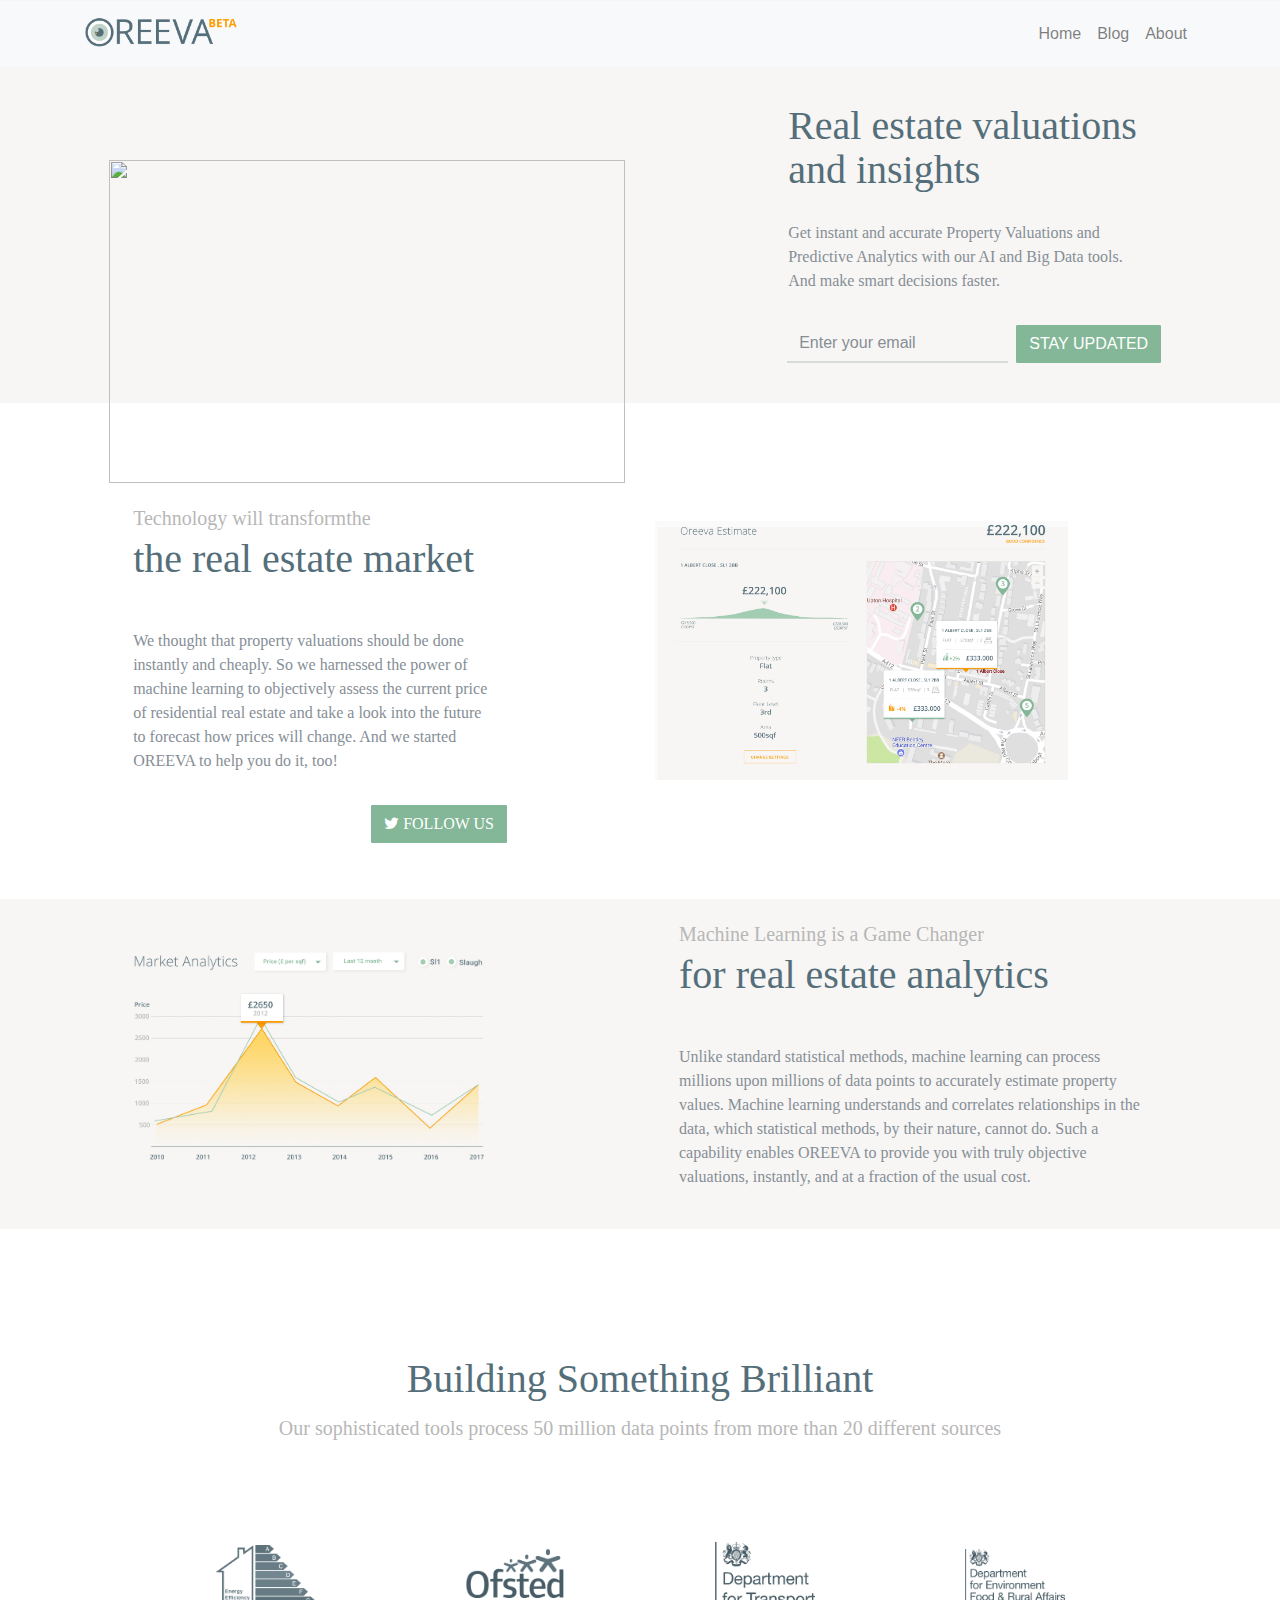
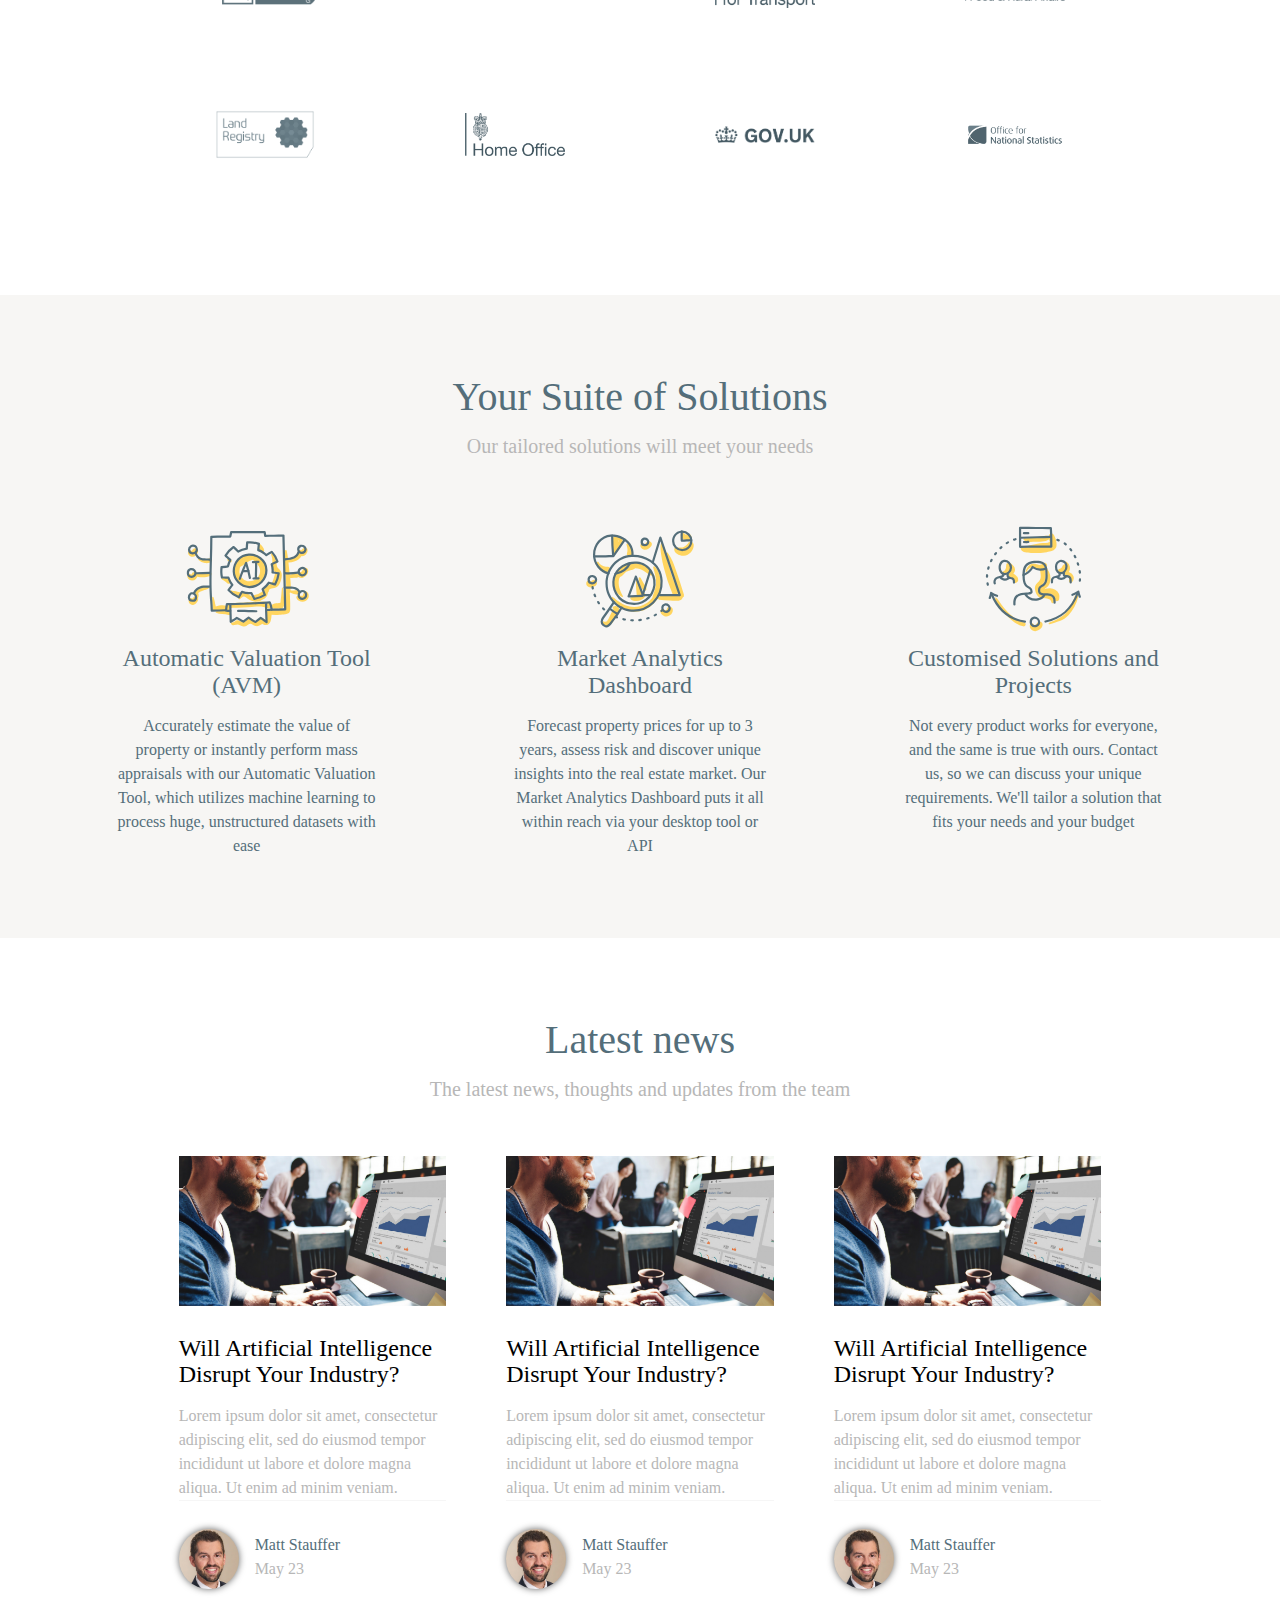
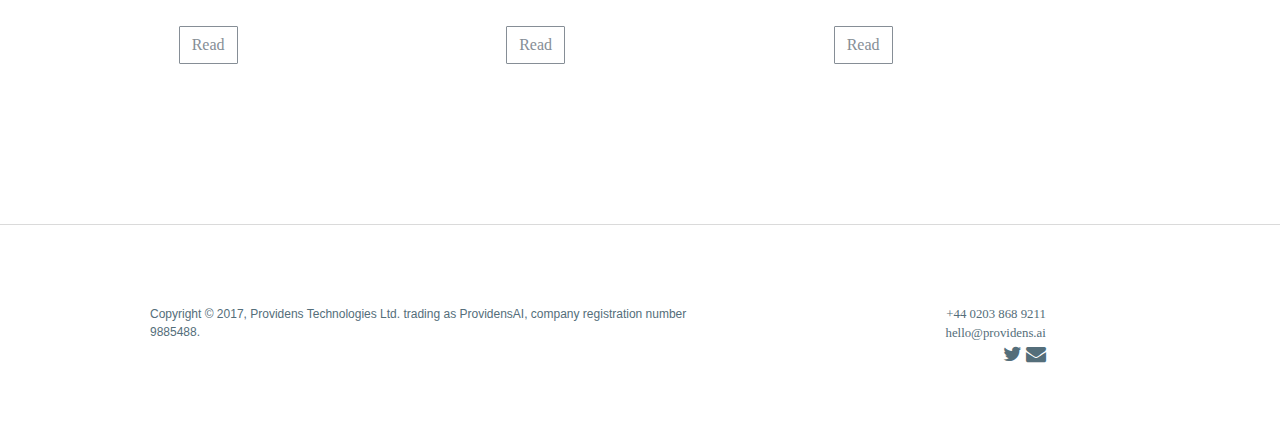
==== commit 77f8f07b: "add article page" ====
--- a/html/index.html
+++ b/html/index.html
@@ -256,10 +256,10 @@
                     <div class="row logo-area justify-content-center">
                         <div class="col-md-3 col-lg-3 col-sm-7 block blog open-sans-light mb-sm-7 mb-xs-7" data-anijs="if: scroll, on:window, do: fadeInUp animated, before: scrollReveal">
                             <div class="image" style="background-image: url('../images/blog.png')"></div>
-                            <div class="text mt-4 mb-2 open-sans-bold">
+                            <div class="text mt-4 mb-2 black">
                                 <h4>Will Artificial Intelligence Disrupt Your Industry? </h4>
                             </div>
-                            <div class="overview">
+                            <div class="overview subtext-color">
                                 Lorem ipsum dolor sit amet, consectetur adipiscing elit, sed do eiusmod tempor incididunt ut labore et dolore magna aliqua.
                                 Ut enim ad minim veniam.
                             </div>
@@ -278,10 +278,10 @@
                         </div>
                         <div class="col-md-3 col-lg-3 col-sm-7 block blog open-sans-light mb-sm-7 mb-xs-7" data-anijs="if: scroll, on:window, do: fadeInUp animated, before: scrollReveal">
                             <div class="image" style="background-image: url('../images/blog.png')"></div>
-                            <div class="text mt-4 mb-2 open-sans-bold">
+                                         <div class="text mt-4 mb-2 black">
                                 <h4>Will Artificial Intelligence Disrupt Your Industry? </h4>
                             </div>
-                            <div class="overview">
+                            <div class="overview subtext-color">
                                 Lorem ipsum dolor sit amet, consectetur adipiscing elit, sed do eiusmod tempor incididunt ut labore et dolore magna aliqua.
                                 Ut enim ad minim veniam.
                             </div>
@@ -300,10 +300,10 @@
                         </div>
                         <div class="col-md-3 col-lg-3 col-sm-7 block blog open-sans-light mb-sm-7 mb-xs-7" data-anijs="if: scroll, on:window, do: fadeInUp animated, before: scrollReveal">
                             <div class="image" style="background-image: url('../images/blog.png')"></div>
-                            <div class="text mt-4 mb-2 open-sans-bold">
+                                         <div class="text mt-4 mb-2 black">
                                 <h4>Will Artificial Intelligence Disrupt Your Industry? </h4>
                             </div>
-                            <div class="overview">
+                            <div class="overview subtext-color">
                                 Lorem ipsum dolor sit amet, consectetur adipiscing elit, sed do eiusmod tempor incididunt ut labore et dolore magna aliqua.
                                 Ut enim ad minim veniam.
                             </div>
--- a/css/custom.css
+++ b/css/custom.css
@@ -1,3 +1,4 @@
+/*---fonts---*/
 @font-face {
     font-family: OpenSansRegular;
     src: url(../fonts/OpenSans-Regular.ttf); 
@@ -27,13 +28,199 @@
     font-family: OpenSansLight;
 }
 
-
 .open-sans-bold {
         font-family: OpenSansSemiBold;
-    }
+}
 
     body {
     height: 100%;
+}
+
+@media screen and (max-width: 650px) {
+    .main-content h1 {
+        font-size: 3em !important;
+    }
+
+    form {
+        margin-top: none !important;
+    }
+
+     .email-form input {
+        margin-top: none;
+    }
+
+    .email-form button {
+        width: 100%;
+    }
+}
+
+@media screen and (max-width: 350px) {
+    .main-content h1 {
+        font-size: 2em !important;
+    }
+
+    .main-content footer p {
+        font-size: 1em !important;
+    }
+}
+
+
+@media screen and (max-width: 1500px) {
+    form {
+        margin-top: 2em !important;
+    }
+}
+
+form {
+    margin-top: 4em;
+}
+
+.main-content h1, .main-content footer p{
+    transition: all 1s;
+}
+.logo {
+    max-height: 40px;
+}
+
+@media screen and (max-width: 900px) {
+    .input-block, .button-block {
+        width: 100% !important;
+    }
+    .button-block button { 
+        width: 100% !important;
+        margin-top: 1em;
+    }
+    .logo-area .text .title {
+      font-size: 1.2em !important;
+    }
+    .logo-area .text .paragraph {
+      font-size: 0.8em !important;
+    }
+}
+@media screen and (max-width: 760px) {
+    .logo-area .text .title {
+      font-size: 1em !important;
+    }
+    .logo-area .text .paragraph {
+      font-size: 0.6em !important;
+    }
+    .sub-image-1 {
+      height: 40% !important;
+    }
+    .text-center-sm {
+        text-align: center !important;
+    }
+}
+.input-block {
+    width: 60%;
+    transition: all 0.7s;
+}
+.button-block {
+    width: 20%;
+    transition: all 0.7s;
+}
+.email-form {
+    align-content: space-between;
+}
+
+.btn-light {
+    border: solid 1px rgba(128, 128, 128, 0.377);
+}
+
+.card {
+    height: 60px;
+    width: 60px;
+    background-color: gray;
+}
+
+
+/*---sizes---*/
+.h-15 {
+    height: 15% !important;
+}
+.w-75 {
+  width: 75% !important;
+}
+.w-80 {
+  width: 80% !important;
+}
+.h-85 {
+    height: 85% !important;
+}
+.w-33 {
+    width: 33%;
+}
+.w-60 {
+    width: 60% !important;
+}
+.w-90 {
+    width: 90% !important;
+}
+.font-size-12 {
+    font-size: 12px;
+}
+.font-size-14 {
+    font-size: 14px;
+}
+.font-size-16 {
+    font-size: 16px;
+}
+.font-size-20 {
+    font-size: 20px;
+}
+
+/*---custom Bootstrap elements---*/
+.btn {
+    border-radius: 1px;
+}
+.btn-lg {
+    padding: 1.1rem 2rem !important;
+    font-size: 1rem;
+}
+.btn-light:hover {
+    background-color: #ff9c00;
+    border-color: #ff9c00;
+}
+.btn-primary {
+    background-color: #83b797 !important;
+    border-color: #83b797 !important;
+}
+
+.btn-primary:hover {
+    background-color: #a2ccb2 !important;
+    border-color: #a2ccb2 !important;
+    box-shadow: none;
+}
+
+.btn-primary:focus {
+    box-shadow: none;
+}
+.btn-outline-secondary:hover {
+    background-color: #ff9c00;
+    border-color: #ff9c00;
+}
+.btn-outline-secondary:hover {
+    font-family: OpenSansLight;
+}
+.custom-input {
+    border: none;
+    background: transparent;
+    border-bottom: solid 2px rgba(84, 110, 122, 0.2);
+    border-radius: 0;
+    transition:  border-bottom 0.5s;
+}
+.custom-input:active, .custom-input:focus {
+    border: none;
+    background: transparent !important;
+    border-bottom: solid 2px rgba(84, 110, 122, 0.5);
+    border-radius: 0;
+}
+.navbar-toggler.custom {
+    border: none !important;
+}
+
+.nav-link:hover {
+    color: #ffca00 !important;
 }
 .nav-container {
     margin-right: auto;
@@ -46,181 +233,12 @@
     font-family: Cabin-Regular;
 }
 
-@media screen and (max-width: 650px) {
-    .main-content h1 {
-        font-size: 3em !important;
-    }
-
-    form {
-        margin-top: none !important;
-    }
-
-     .email-form input {
-        margin-top: none;
-    }
-
-    .email-form button {
-        width: 100%;
-    }
-}
-
-@media screen and (max-width: 350px) {
-    .main-content h1 {
-        font-size: 2em !important;
-    }
-
-    .main-content footer p {
-        font-size: 1em !important;
-    }
-}
-
-
-@media screen and (max-width: 1500px) {
-    form {
-        margin-top: 2em !important;
-    }
-}
-
-form {
-    margin-top: 4em;
-}
-
-.main-content h1, .main-content footer p{
-    transition: all 1s;
-}
-.logo {
-    max-height: 40px;
-}
-
-@media screen and (max-width: 900px) {
-    .input-block, .button-block {
-        width: 100% !important;
-    }
-    .button-block button { 
-        width: 100% !important;
-        margin-top: 1em;
-    }
-    .logo-area .text .title {
-      font-size: 1.2em !important;
-    }
-    .logo-area .text .paragraph {
-      font-size: 0.8em !important;
-    }
-}
-@media screen and (max-width: 760px) {
-    .logo-area .text .title {
-      font-size: 1em !important;
-    }
-    .logo-area .text .paragraph {
-      font-size: 0.6em !important;
-    }
-    .sub-image-1 {
-      height: 40% !important;
-    }
-    .text-center-sm {
-        text-align: center !important;
-    }
-}
-.input-block {
-    width: 60%;
-    transition: all 0.7s;
-}
-.button-block {
-    width: 20%;
-    transition: all 0.7s;
-}
-.email-form {
-    align-content: space-between;
-}
-
-.btn-light {
-    border: solid 1px rgba(128, 128, 128, 0.377);
-}
-
-.card {
-    height: 60px;
-    width: 60px;
-    background-color: gray;
-}
-
-.h-15 {
-    height: 15% !important;
-}
-.w-75 {
-  width: 75% !important;
-}
-.w-80 {
-  width: 80% !important;
-}
-
-.h-85 {
-    height: 85% !important;
-}
-
-.w-33 {
-    width: 33%;
-}
-.w-60 {
-    width: 60% !important;
-}
-.w-90 {
-    width: 90% !important;
-}
-.font-size-12 {
-    font-size: 12px;
-}
-.font-size-14 {
-    font-size: 14px;
-}
-.font-size-16 {
-    font-size: 16px;
-}
-.font-size-20 {
-    font-size: 20px;
-}
-
-.btn {
-    border-radius: 1px;
-}
-.btn-lg {
-    padding: 1.1rem 2rem !important;
-    font-size: 1rem;
-}
-.btn-light:hover {
-    background-color: #ff9c00;
-    border-color: #ff9c00;
-}
-.btn-primary {
-    background-color: #83b797 !important;
-    border-color: #83b797 !important;
-}
-
-.btn-primary:hover {
-    background-color: #a2ccb2 !important;
-    border-color: #a2ccb2 !important;
-    box-shadow: none;
-}
-
-.btn-primary:focus {
-    box-shadow: none;
-}
+
+
 .area {
     width: 100px;
     height: 100px;
     margin: 0.5em;
-}
-.stat-block .value {
-    font-size: 3em;
-    color: #83b797;
-}
-.stat-block .year {
-    font-size: 15px;
-    color: #546e7a;
-}
-.chart-area {
-    height: 300px;
-    width: 200%;
-    background-color: gray;
 }
 .logo-area {
     display: flex;
@@ -255,13 +273,13 @@
   width: 90%;
   background-size: cover;
   background-repeat: no-repeat;
-  background-color: #546e7a;
+  /*background-color: #546e7a;
   background-blend-mode: luminosity;
-  transition: background-color 0.6s;
+  transition: background-color 0.6s;*/
 }
 
 .logo-area .blog .image:hover {
-  background-color: transparent;
+  /*background-color: transparent;*/
   cursor: pointer;
 }
 .blog .author  {
@@ -289,25 +307,9 @@
 .logo-area .block img{
     max-width: 50%;
 }
-.text-color {
-    color: #546e7a;
-}
-.custom-input {
-    border: none;
-    background: transparent;
-    border-bottom: solid 2px rgba(84, 110, 122, 0.2);
-    border-radius: 0;
-    transition:  border-bottom 0.5s;
-}
-.custom-input:active, .custom-input:focus {
-    border: none;
-    background: transparent !important;
-    border-bottom: solid 2px rgba(84, 110, 122, 0.5);
-    border-radius: 0;
-}
-.green-color {
-    color: #83b797;
-}
+
+
+
 
 @media screen and (max-width: 1150px) {
     .stat-overview-area {
@@ -374,19 +376,6 @@
     cursor: pointer;
     color: #ff9c00;
 }
-.accent-color {
-    color: #ff9c00;
-}
-.accent-light-color {
-    color: #ffca00;
-}
-.btn-outline-secondary:hover {
-    background-color: #ff9c00;
-    border-color: #ff9c00;
-}
-.btn-outline-secondary:hover {
-    font-family: OpenSansLight;
-}
 .img-circle {
     border-radius: 100px;
     box-shadow: 0 0 7px #666; 
@@ -402,6 +391,21 @@
     text-align: center;
     transform: rotate(180deg);
 }
-.navbar-toggler.custom {
-    border: none !important;
-}
+
+
+/*---colors---*/
+.black {
+    color: black;
+}
+.accent-color {
+    color: #ff9c00;
+}
+.accent-light-color {
+    color: #ffca00;
+}
+.green-color {
+    color: #83b797;
+}
+.text-color {
+    color: #546e7a;
+}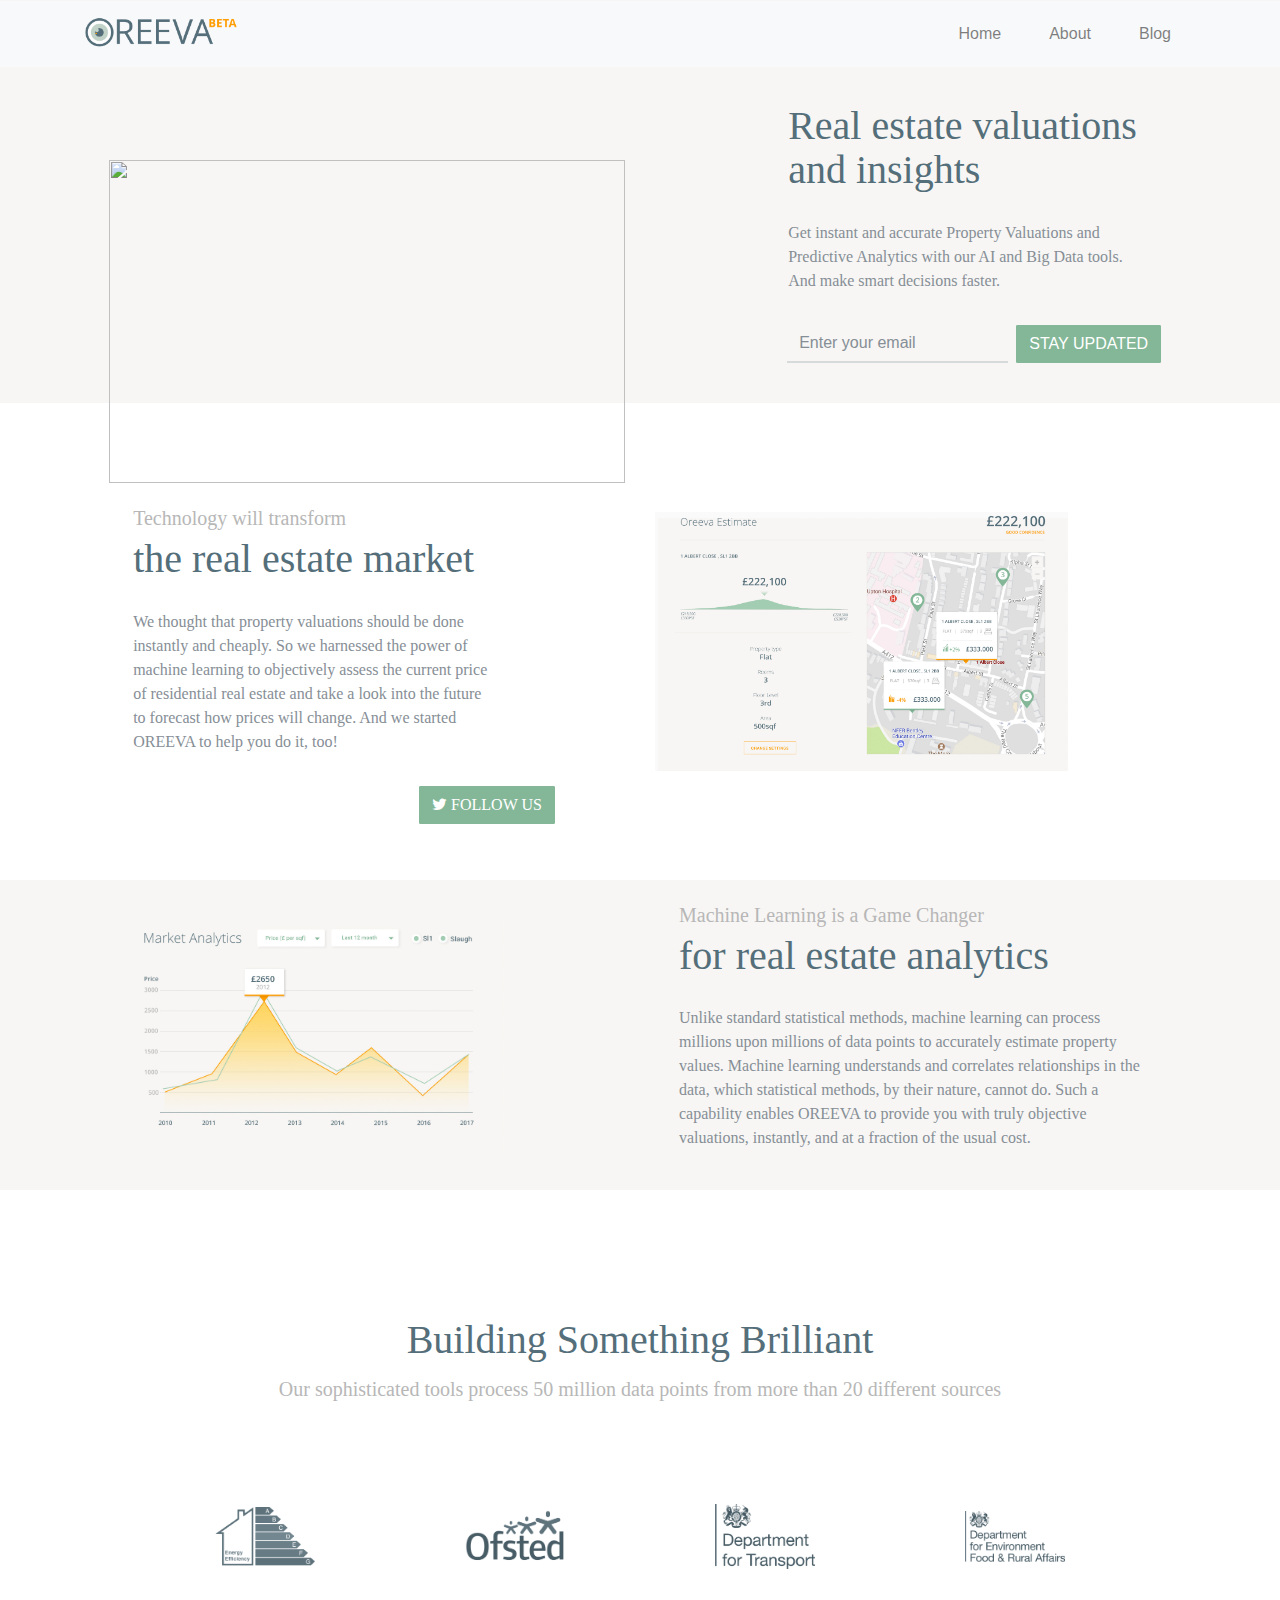
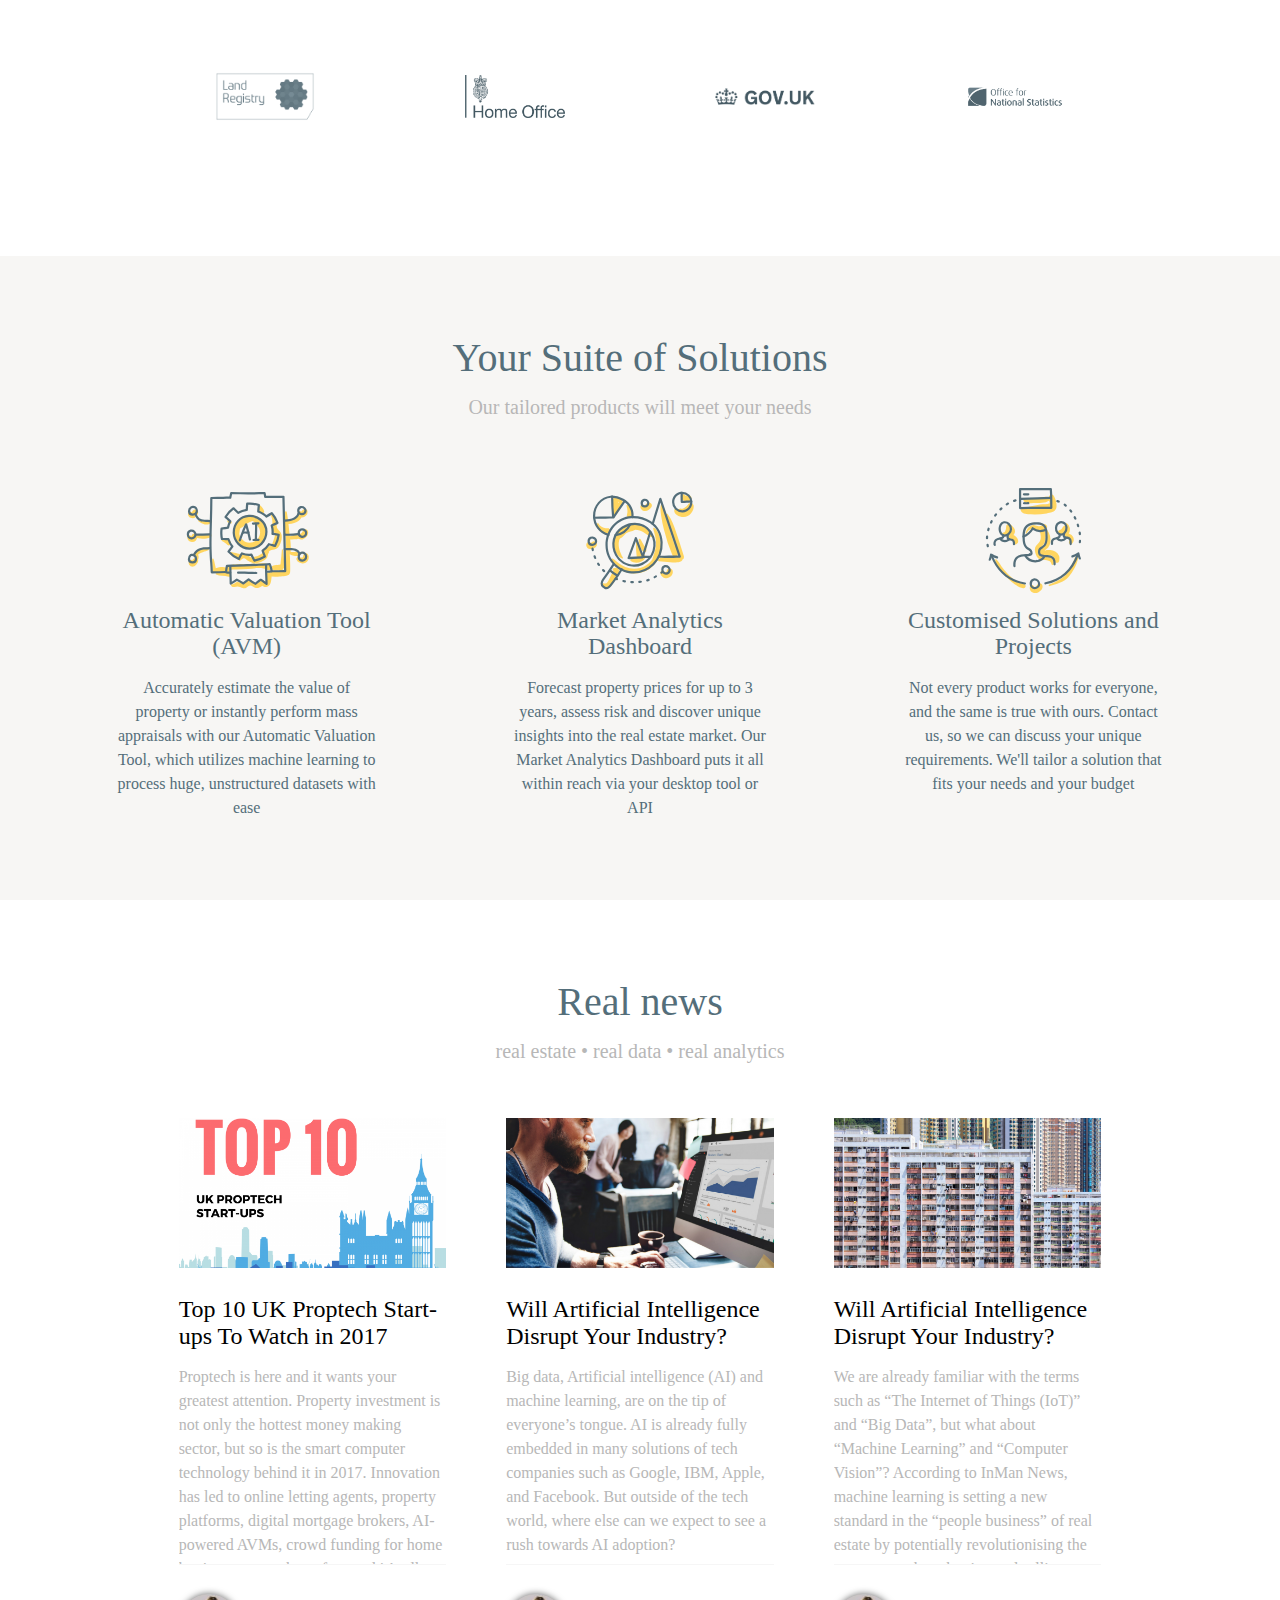
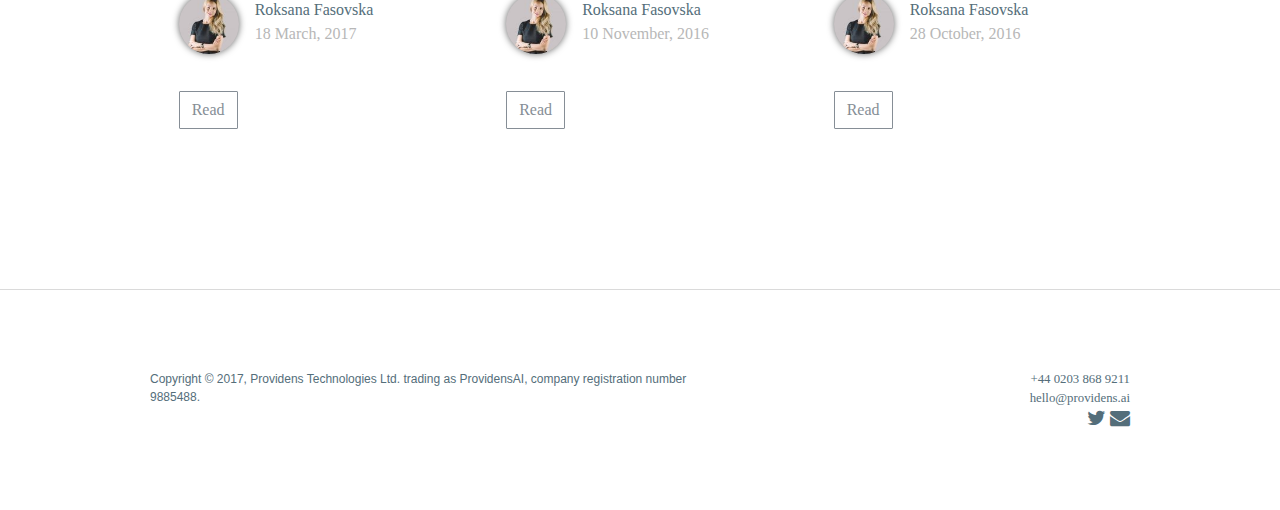
==== commit 9abf0dbf: "add articles from blog" ====
--- a/html/index.html
+++ b/html/index.html
@@ -25,20 +25,20 @@
             <a class="navbar-brand" href="index.html">
                 <img src="../images/logo_color_beta.png" class="logo" />
             </a>
-            <button class="navbar-toggler custom" type="button" data-toggle="collapse" data-target="#navbarTogglerDemo01" aria-controls="navbarToggler"
+            <button class="navbar-toggler custom" type="button" data-toggle="collapse" data-target="#navbarToggler" aria-controls="navbarToggler"
                 aria-expanded="false" aria-label="Toggle navigation">
                 <span class="navbar-toggler-icon"></span>
             </button>
             <div class="collapse navbar-collapse" id="navbarToggler">
                 <ul class="navbar-nav ml-auto">
                     <li class="nav-item">
-                        <a class="nav-link" href="#">Home</a>
+                        <a class="nav-link" href="index.html">Home</a>
+                    </li>
+                    <li class="nav-item">
+                        <a class="nav-link" href="about.html">About</a>
                     </li>
                     <li class="nav-item">
                         <a class="nav-link" href="blog.html">Blog</a>
-                    </li>
-                    <li class="navbar-item">
-                        <a class="nav-link" href="about.html">About</a>
                     </li>
                 </ul>
             </div>
@@ -84,9 +84,9 @@
         <div class="col-md-5 offset-md-1 col-lg-4 offset-lg-1 col-sm-12 pt-5 pb-3">
             <div class="main-content p-4 text-color open-sans-light">
                 <h5 class="subtext-color">
-                    Technology will transformthe
+                    Technology will transform
                 </h5>
-                <h1 class="mb-5">
+                <h1 class="mb-4">
                     the real estate market
                 </h1>
                 <p class="font-size-16 text-muted">
@@ -118,12 +118,12 @@
         <div class="col-md-4 col-lg-4 offset-lg-1 col-sm-12 d-flex">
             <div class="sub-image-2 h-75 w-100 m-auto"></div>
         </div>
-        <div class="col-md-6 col-lg-5 offset-lg-right-1 offset-lg-1 col-sm-12 m-auto">
+        <div class="col-md-6 col-lg-5 offset-lg-right-1 offset-lg-1 col-sm-12 m-auto moz-p-10">
             <div class="main-content p-4 text-color open-sans-light">
                 <h5 class="subtext-color">
                     Machine Learning is a Game Changer
                 </h5>
-                <h1 class="mb-5">
+                <h1 class="mb-4">
                     for real estate analytics
                 </h1>
                 <p class="font-size-16 text-muted">
@@ -195,7 +195,7 @@
                         Your Suite of Solutions
                     </h1>
                     <h5 class="open-sans-light subtext-color mt-3">
-                        Our tailored solutions will meet your needs
+                        Our tailored products will meet your needs
                     </h5>
                 </div>
             </div>
@@ -205,7 +205,7 @@
                         <div class="col-md-3 col-lg-3 col-sm-4 col-xs-4 block open-sans-light">
                             <img src="../images/ic_AVM.svg" />
                             <div class="text">
-                                <h4 class="open-sans-bold title">Automatic Valuation Tool (AVM) </h4>
+                                <h4 class="title">Automatic Valuation Tool (AVM) </h4>
                                 <div class="paragraph mt-3">
                                     Accurately estimate the value of property or instantly perform mass appraisals with our Automatic Valuation Tool, which utilizes
                                     machine learning to process huge, unstructured datasets with ease
@@ -215,7 +215,7 @@
                         <div class="col-md-3 col-lg-3 col-sm-4 col-xs-4 block open-sans-light mt-xs-5">
                             <img src="../images/ic_dashboard.svg" />
                             <div class="text">
-                                <h4 class="open-sans-bold title">Market Analytics Dashboard </h4>
+                                <h4 class="title">Market Analytics Dashboard </h4>
                                 <div class="paragraph mt-3">
                                     Forecast property prices for up to 3 years, assess risk and discover unique insights into the real estate market. Our Market
                                     Analytics Dashboard puts it all within reach via your desktop tool or API
@@ -225,7 +225,7 @@
                         <div class="col-md-3 col-lg-3 col-sm-4 col-xs-4 block open-sans-light mt-xs-5">
                             <img src="../images/ic_valuations_tool.svg" />
                             <div class="text">
-                                <h4 class="open-sans-bold title">Customised Solutions and Projects
+                                <h4 class="title">Customised Solutions and Projects
                                 </h4>
                                 <div class="paragraph mt-3">
                                     Not every product works for everyone, and the same is true with ours. Contact us, so we can discuss your unique requirements.
@@ -244,10 +244,10 @@
             <div class="row">
                 <div class="com-lg-12 col-md-12 text-center">
                     <h1 class="open-sans-light">
-                        Latest news
+                        Real news
                     </h1>
                     <h5 class="open-sans-light subtext-color mt-3">
-                        The latest news, thoughts and updates from the team
+                        real estate • real data • real analytics
                     </h5>
                 </div>
             </div>
@@ -255,68 +255,73 @@
                 <div class="com-lg-12 col-md-12">
                     <div class="row logo-area justify-content-center">
                         <div class="col-md-3 col-lg-3 col-sm-7 block blog open-sans-light mb-sm-7 mb-xs-7" data-anijs="if: scroll, on:window, do: fadeInUp animated, before: scrollReveal">
+                            <div class="image" style="background-image: url('../images/blog/TOP-10-UK-PROPTECH-COMPANIES-YOU-NEED-TO-KNOW-ABOUT-1200x565.png')"></div>
+                            <div class="text mt-4 mb-2 black">
+                                <h4>Top 10 UK Proptech Start-ups To Watch in 2017 </h4>
+                            </div>
+                            <div class="overview subtext-color">
+                                Proptech is here and it wants your greatest attention. Property investment is not only the hottest money making sector, but
+                                so is the smart computer technology behind it in 2017. Innovation has led to online letting
+                                agents, property platforms, digital mortgage brokers, AI-powered AVMs, crowd funding for
+                                home buying, to name but a few, and it’s all taking the property sector by storm.
+                            </div>
+                            <div class="author mt-4">
+                                <div class="photo img-circle" style="background-image:url('../images/blog/Roks-103x103.jpg')">
+                                </div>
+                                <div class="name mt-1">
+                                    <span class="open-sans-bold">Roksana Fasovska</span>
+                                    <p class="subtext-color">18 March, 2017 </p>
+                                </div>
+                            </div>
+                            <div class="text mt-4">
+                                <button class="btn btn-outline-secondary" onclick="window.location.href='article3.html'">Read
+                                </button>
+                            </div>
+                        </div>
+                        <div class="col-md-3 col-lg-3 col-sm-7 block blog open-sans-light mb-sm-7 mb-xs-7" data-anijs="if: scroll, on:window, do: fadeInUp animated, before: scrollReveal">
                             <div class="image" style="background-image: url('../images/blog.png')"></div>
                             <div class="text mt-4 mb-2 black">
                                 <h4>Will Artificial Intelligence Disrupt Your Industry? </h4>
                             </div>
                             <div class="overview subtext-color">
-                                Lorem ipsum dolor sit amet, consectetur adipiscing elit, sed do eiusmod tempor incididunt ut labore et dolore magna aliqua.
-                                Ut enim ad minim veniam.
+                                Big data, Artificial intelligence (AI) and machine learning, are on the tip of everyone’s tongue. AI is already fully embedded
+                                in many solutions of tech companies such as Google, IBM, Apple, and Facebook. But outside
+                                of the tech world, where else can we expect to see a rush towards AI adoption?
                             </div>
                             <div class="author mt-4">
-                                <div class="photo img-circle" style="background-image:url('../images/employee.jpeg')">
+                                <div class="photo img-circle" style="background-image:url('../images/blog/Roks-103x103.jpg')">
                                 </div>
                                 <div class="name mt-1">
-                                    <span class="open-sans-bold">Matt Stauffer</span>
-                                    <p class="subtext-color">May 23 </p>
+                                    <span class="open-sans-bold">Roksana Fasovska</span>
+                                    <p class="subtext-color">10 November, 2016 </p>
                                 </div>
                             </div>
                             <div class="text mt-4">
-                                <button class="btn btn-outline-secondary">Read
+                                <button class="btn btn-outline-secondary" onclick="window.location.href='article2.html'">Read
                                 </button>
                             </div>
                         </div>
                         <div class="col-md-3 col-lg-3 col-sm-7 block blog open-sans-light mb-sm-7 mb-xs-7" data-anijs="if: scroll, on:window, do: fadeInUp animated, before: scrollReveal">
-                            <div class="image" style="background-image: url('../images/blog.png')"></div>
-                                         <div class="text mt-4 mb-2 black">
+                            <div class="image" style="background-image: url('../images/blog/ProvidensAI-blogs-7-1200x565.png')"></div>
+                            <div class="text mt-4 mb-2 black">
                                 <h4>Will Artificial Intelligence Disrupt Your Industry? </h4>
                             </div>
                             <div class="overview subtext-color">
-                                Lorem ipsum dolor sit amet, consectetur adipiscing elit, sed do eiusmod tempor incididunt ut labore et dolore magna aliqua.
-                                Ut enim ad minim veniam.
+                                We are already familiar with the terms such as “The Internet of Things (IoT)” and “Big Data”, but what about “Machine Learning”
+                                and “Computer Vision”? According to InMan News, machine learning is setting a new standard
+                                in the “people business” of real estate by potentially revolutionising the way we go about
+                                buying and selling properties.
                             </div>
                             <div class="author mt-4">
-                                <div class="photo img-circle" style="background-image:url('../images/employee.jpeg')">
+                                <div class="photo img-circle" style="background-image:url('../images/blog/Roks-103x103.jpg')">
                                 </div>
                                 <div class="name mt-1">
-                                    <span class="open-sans-bold">Matt Stauffer</span>
-                                    <p class="subtext-color">May 23 </p>
+                                    <span class="open-sans-bold">Roksana Fasovska</span>
+                                    <p class="subtext-color">28 October, 2016 </p>
                                 </div>
                             </div>
                             <div class="text mt-4">
-                                <button class="btn btn-outline-secondary">Read
-                                </button>
-                            </div>
-                        </div>
-                        <div class="col-md-3 col-lg-3 col-sm-7 block blog open-sans-light mb-sm-7 mb-xs-7" data-anijs="if: scroll, on:window, do: fadeInUp animated, before: scrollReveal">
-                            <div class="image" style="background-image: url('../images/blog.png')"></div>
-                                         <div class="text mt-4 mb-2 black">
-                                <h4>Will Artificial Intelligence Disrupt Your Industry? </h4>
-                            </div>
-                            <div class="overview subtext-color">
-                                Lorem ipsum dolor sit amet, consectetur adipiscing elit, sed do eiusmod tempor incididunt ut labore et dolore magna aliqua.
-                                Ut enim ad minim veniam.
-                            </div>
-                            <div class="author mt-4">
-                                <div class="photo img-circle" style="background-image:url('../images/employee.jpeg')">
-                                </div>
-                                <div class="name mt-1">
-                                    <span class="open-sans-bold">Matt Stauffer</span>
-                                    <p class="subtext-color">May 23 </p>
-                                </div>
-                            </div>
-                            <div class="text mt-4">
-                                <button class="btn btn-outline-secondary">Read
+                                <button class="btn btn-outline-secondary" onclick="window.location.href='article1.html'">Read
                                 </button>
                             </div>
                         </div>
@@ -333,7 +338,7 @@
                     Copyright © 2017, Providens Technologies Ltd. trading as ProvidensAI, company registration number 9885488.
                 </p>
             </div>
-            <div class="col-md-4 col-lg-4 col-sm-12 text-right text-center-sm mt-xs-3">
+            <div class="col-md-5 col-lg-5 col-sm-12 text-right text-center-sm mt-xs-3">
                 <small class="open-sans-bold">+44 0203 868 9211</small>
                 <br>
                 <small class="open-sans-bold">hello@providens.ai</small>
@@ -348,5 +353,8 @@
 </body>
 
 </html>
+<script src="../js/jquery-3.2.1.slim.min.js"></script>
+<script src="../js/popper.min.js"></script>
+<script src="../js/bootstrap.min.js"></script>
 <script src="../js/anijs.js"></script>
 <script src="../js/anijs-helper-scrollreveal.js"></script>--- a/css/custom.css
+++ b/css/custom.css
@@ -1,17 +1,17 @@
 /*---fonts---*/
 @font-face {
-    font-family: OpenSansRegular;
-    src: url(../fonts/OpenSans-Regular.ttf); 
+    font-family: "OpenSansRegular";
+    src: url("../fonts/OpenSans-Regular.ttf"); 
 }
 
 @font-face {
-    font-family: OpenSansLight;
-    src: url(../fonts/OpenSans-Light.ttf); 
+    font-family: "OpenSansLight";
+    src: url("../fonts/OpenSans-Light.ttf"); 
 }
 
 @font-face {
-    font-family: OpenSansBold;
-    src: url(../fonts/OpenSans-Bold.ttf); 
+    font-family: "OpenSansBold";
+    src: url("../fonts/OpenSans-Bold.ttf"); 
 }
 
 @font-face {
@@ -29,110 +29,8 @@
 }
 
 .open-sans-bold {
-        font-family: OpenSansSemiBold;
-}
-
-    body {
-    height: 100%;
-}
-
-@media screen and (max-width: 650px) {
-    .main-content h1 {
-        font-size: 3em !important;
-    }
-
-    form {
-        margin-top: none !important;
-    }
-
-     .email-form input {
-        margin-top: none;
-    }
-
-    .email-form button {
-        width: 100%;
-    }
-}
-
-@media screen and (max-width: 350px) {
-    .main-content h1 {
-        font-size: 2em !important;
-    }
-
-    .main-content footer p {
-        font-size: 1em !important;
-    }
-}
-
-
-@media screen and (max-width: 1500px) {
-    form {
-        margin-top: 2em !important;
-    }
-}
-
-form {
-    margin-top: 4em;
-}
-
-.main-content h1, .main-content footer p{
-    transition: all 1s;
-}
-.logo {
-    max-height: 40px;
-}
-
-@media screen and (max-width: 900px) {
-    .input-block, .button-block {
-        width: 100% !important;
-    }
-    .button-block button { 
-        width: 100% !important;
-        margin-top: 1em;
-    }
-    .logo-area .text .title {
-      font-size: 1.2em !important;
-    }
-    .logo-area .text .paragraph {
-      font-size: 0.8em !important;
-    }
-}
-@media screen and (max-width: 760px) {
-    .logo-area .text .title {
-      font-size: 1em !important;
-    }
-    .logo-area .text .paragraph {
-      font-size: 0.6em !important;
-    }
-    .sub-image-1 {
-      height: 40% !important;
-    }
-    .text-center-sm {
-        text-align: center !important;
-    }
-}
-.input-block {
-    width: 60%;
-    transition: all 0.7s;
-}
-.button-block {
-    width: 20%;
-    transition: all 0.7s;
-}
-.email-form {
-    align-content: space-between;
-}
-
-.btn-light {
-    border: solid 1px rgba(128, 128, 128, 0.377);
-}
-
-.card {
-    height: 60px;
-    width: 60px;
-    background-color: gray;
-}
-
+    font-family: OpenSansSemiBold;
+}
 
 /*---sizes---*/
 .h-15 {
@@ -191,7 +89,6 @@
     border-color: #a2ccb2 !important;
     box-shadow: none;
 }
-
 .btn-primary:focus {
     box-shadow: none;
 }
@@ -201,6 +98,12 @@
 }
 .btn-outline-secondary:hover {
     font-family: OpenSansLight;
+}
+.btn-light {
+    border: solid 1px rgba(128, 128, 128, 0.377);
+}
+.btn-light:focus {
+    box-shadow: none;
 }
 .custom-input {
     border: none;
@@ -232,9 +135,36 @@
 .navbar-brand {
     font-family: Cabin-Regular;
 }
-
-
-
+.nav-item {
+    padding: 0 1em;
+}
+
+
+body {
+    height: 100%;
+}
+
+form {
+    margin-top: 4em;
+}
+
+.main-content h1, .main-content footer p{
+    transition: all 1s;
+}
+.logo {
+    max-height: 40px;
+}
+.input-block {
+    width: 60%;
+    transition: all 0.7s;
+}
+.button-block {
+    width: 20%;
+    transition: all 0.7s;
+}
+.email-form {
+    align-content: space-between;
+}
 .area {
     width: 100px;
     height: 100px;
@@ -264,22 +194,24 @@
 .logo-area .blog .overview {
     border-bottom: solid 1px rgba(193, 193, 193, 0.15);
 }
-.logo-area .blog .overview, .logo-area .blog .text {
-  width: 90% !important;
+.logo-area .blog .text {    
+    width: 90% !important;
     text-align: left;
+}
+.logo-area .blog .overview {
+    width: 90% !important;
+    text-align: left;
+    height: 200px;
+    overflow: hidden;
 }
 .logo-area .blog .image {
   height: 150px;
   width: 90%;
   background-size: cover;
   background-repeat: no-repeat;
-  /*background-color: #546e7a;
-  background-blend-mode: luminosity;
-  transition: background-color 0.6s;*/
 }
 
 .logo-area .blog .image:hover {
-  /*background-color: transparent;*/
   cursor: pointer;
 }
 .blog .author  {
@@ -307,22 +239,229 @@
 .logo-area .block img{
     max-width: 50%;
 }
-
-
-
-
-@media screen and (max-width: 1150px) {
-    .stat-overview-area {
-            width: 100% !important;
-    }
-}
 .form-control.input-lg {
     padding: 1.2rem;
     height: auto;
     font-size: 1rem;
 }
-
-
+.contact-icon {
+  transition: color 0.5s;
+}
+.contact-icon:hover {
+  color: #ff9c00;
+  cursor: pointer;
+}
+.border-top {
+    border-top: solid 1px #dadada;
+}
+.border-bottom {
+       border-bottom: solid 1px #dadada;
+}
+.employee .photo {
+    background-image: url(../images/employee.jpeg);
+    height: 200px;
+    width: 35%;
+    background-size: cover;
+    background-repeat: no-repeat;
+    background-position: center;
+}
+.employee .text{
+    width: 60%;
+}
+.employee .contacts i {
+    transition: color 0.5s;
+}
+.employee .contacts i:hover{
+    cursor: pointer;
+    color: #ff9c00;
+}
+.img-circle {
+    border-radius: 100px;
+    box-shadow: 0 0 7px #666; 
+    background-size: cover;
+    background-position: top;
+    background-repeat: no-repeat;
+}
+.vertical {
+    writing-mode: vertical-lr;
+    text-align: center;
+    transform: rotate(180deg);
+}
+
+
+/*---colors---*/
+.main-background {
+    background-color: #f7f6f4;
+}
+.black {
+    color: black;
+}
+.accent-color {
+    color: #ff9c00;
+}
+.accent-light-color {
+    color: #ffca00;
+}
+.green-color {
+    color: #83b797;
+}
+.text-color {
+    color: #546e7a;
+}
+.subtext-color {
+    color: #b7b7b7;
+}
+.linked-in-color {
+    background-color: #007bb6;
+}
+.twitter-color {
+    background-color: #00aced;
+}
+
+
+@-moz-document url-prefix() {
+    .moz-p-10 {
+        padding-bottom: 10em;
+        padding-top: 10em;
+    }
+}
+.blockquote.custom {
+    border-left: solid 4px #ff9c00;
+    padding: 1em;
+    margin: 2em 0;
+    font-family: OpenSansLight;
+}
+
+.article .subtitle {
+    font-family: OpenSansLight;
+    font-size: 20px;
+    color: black;
+}
+.article .text {
+    font-family: OpenSansLight;
+    color: #546e7a;
+    font-size: 16px;
+}
+.article .text .link {
+    color: #ff9c00;
+    font-family: OpenSansLight;
+}
+.article .text .sub-text {
+    font-style: italic;
+    color: #b7b7b7;
+}
+.article .italic {
+    font-style: italic;
+}
+.article .text .link:hover {
+    color: #ffca00;
+    cursor: pointer;
+    text-decoration: none;
+}
+.article .author {
+    color: #b7b7b7;
+    font-family: OpenSansLight;
+    font-size: 16px;
+}
+.article .date {
+    font-family: OpenSansLight;
+    font-size: 15px;
+}
+.article .share .button {
+    height: 50px;
+    width: 50px;
+    display: flex;
+    border-radius: 50px;
+}
+.article .share .button:hover {
+    cursor: pointer;
+}
+.article .share span {
+    margin: auto;
+    color: white;
+}
+
+
+
+/*styles for different screens */
+@media (max-width: 900px) {
+    .vertical {
+        writing-mode: horizontal-tb;
+        transform: none;
+        padding-top: 5em;
+    }
+}
+@media (max-width: 576px) {
+    .text-xs-center {
+        text-align: center!important;
+    }
+}
+@media screen and (max-width: 900px) {
+    .input-block, .button-block {
+        width: 100% !important;
+    }
+    .button-block button { 
+        width: 100% !important;
+        margin-top: 1em;
+    }
+    .logo-area .text .title {
+      font-size: 1.2em !important;
+    }
+    .logo-area .text .paragraph {
+      font-size: 0.8em !important;
+    }
+}
+@media screen and (max-width: 760px) {
+    .logo-area .text .title {
+      font-size: 1em !important;
+    }
+    .logo-area .text .paragraph {
+      font-size: 0.6em !important;
+    }
+    .sub-image-1 {
+      height: 40% !important;
+    }
+    .text-center-sm {
+        text-align: center !important;
+    }
+}
+
+@media screen and (max-width: 650px) {
+    .main-content h1 {
+        font-size: 3em !important;
+    }
+
+    form {
+        margin-top: none !important;
+    }
+
+     .email-form input {
+        margin-top: none;
+    }
+
+    .email-form button {
+        width: 100%;
+    }
+}
+
+@media screen and (max-width: 350px) {
+    .main-content h1 {
+        font-size: 2em !important;
+    }
+
+    .main-content footer p {
+        font-size: 1em !important;
+    }
+}
+
+
+@media screen and (max-width: 1500px) {
+    form {
+        margin-top: 2em !important;
+    }
+}
+
+/*images*/
 .sub-image-1 {
     background-image: url("../images/subimage1.jpg");
     background-size: contain;
@@ -336,76 +475,4 @@
     background-repeat: no-repeat;
     background-position: center;
     transition: all 0.7s;
-}
-.contact-icon {
-  transition: color 0.5s;
-}
-.contact-icon:hover {
-  color: #ff9c00;
-  cursor: pointer;
-}
-.border-top {
-    border-top: solid 1px #dadada;
-}
-.border-bottom {
-       border-bottom: solid 1px #dadada;
-}
-.subtext-color {
-    color: #b7b7b7;
-}
-.employee .photo {
-    background-image: url(../images/employee.jpeg);
-    height: 200px;
-    width: 35%;
-    background-color: #546e7a;
-    background-size: cover;
-    background-repeat: no-repeat;
-    background-blend-mode: luminosity;
-    transition: background-color 0.5s;
-}
-.employee .photo:hover {
-    background-color: transparent;
-}
-.employee .text{
-    width: 60%;
-}
-.employee .contacts i {
-    transition: color 0.5s;
-}
-.employee .contacts i:hover{
-    cursor: pointer;
-    color: #ff9c00;
-}
-.img-circle {
-    border-radius: 100px;
-    box-shadow: 0 0 7px #666; 
-    background-size: cover;
-    background-position: top;
-    background-repeat: no-repeat;
-}
-.main-background {
-    background-color: #f7f6f4;
-}
-.vertical {
-    writing-mode: vertical-lr;
-    text-align: center;
-    transform: rotate(180deg);
-}
-
-
-/*---colors---*/
-.black {
-    color: black;
-}
-.accent-color {
-    color: #ff9c00;
-}
-.accent-light-color {
-    color: #ffca00;
-}
-.green-color {
-    color: #83b797;
-}
-.text-color {
-    color: #546e7a;
 }